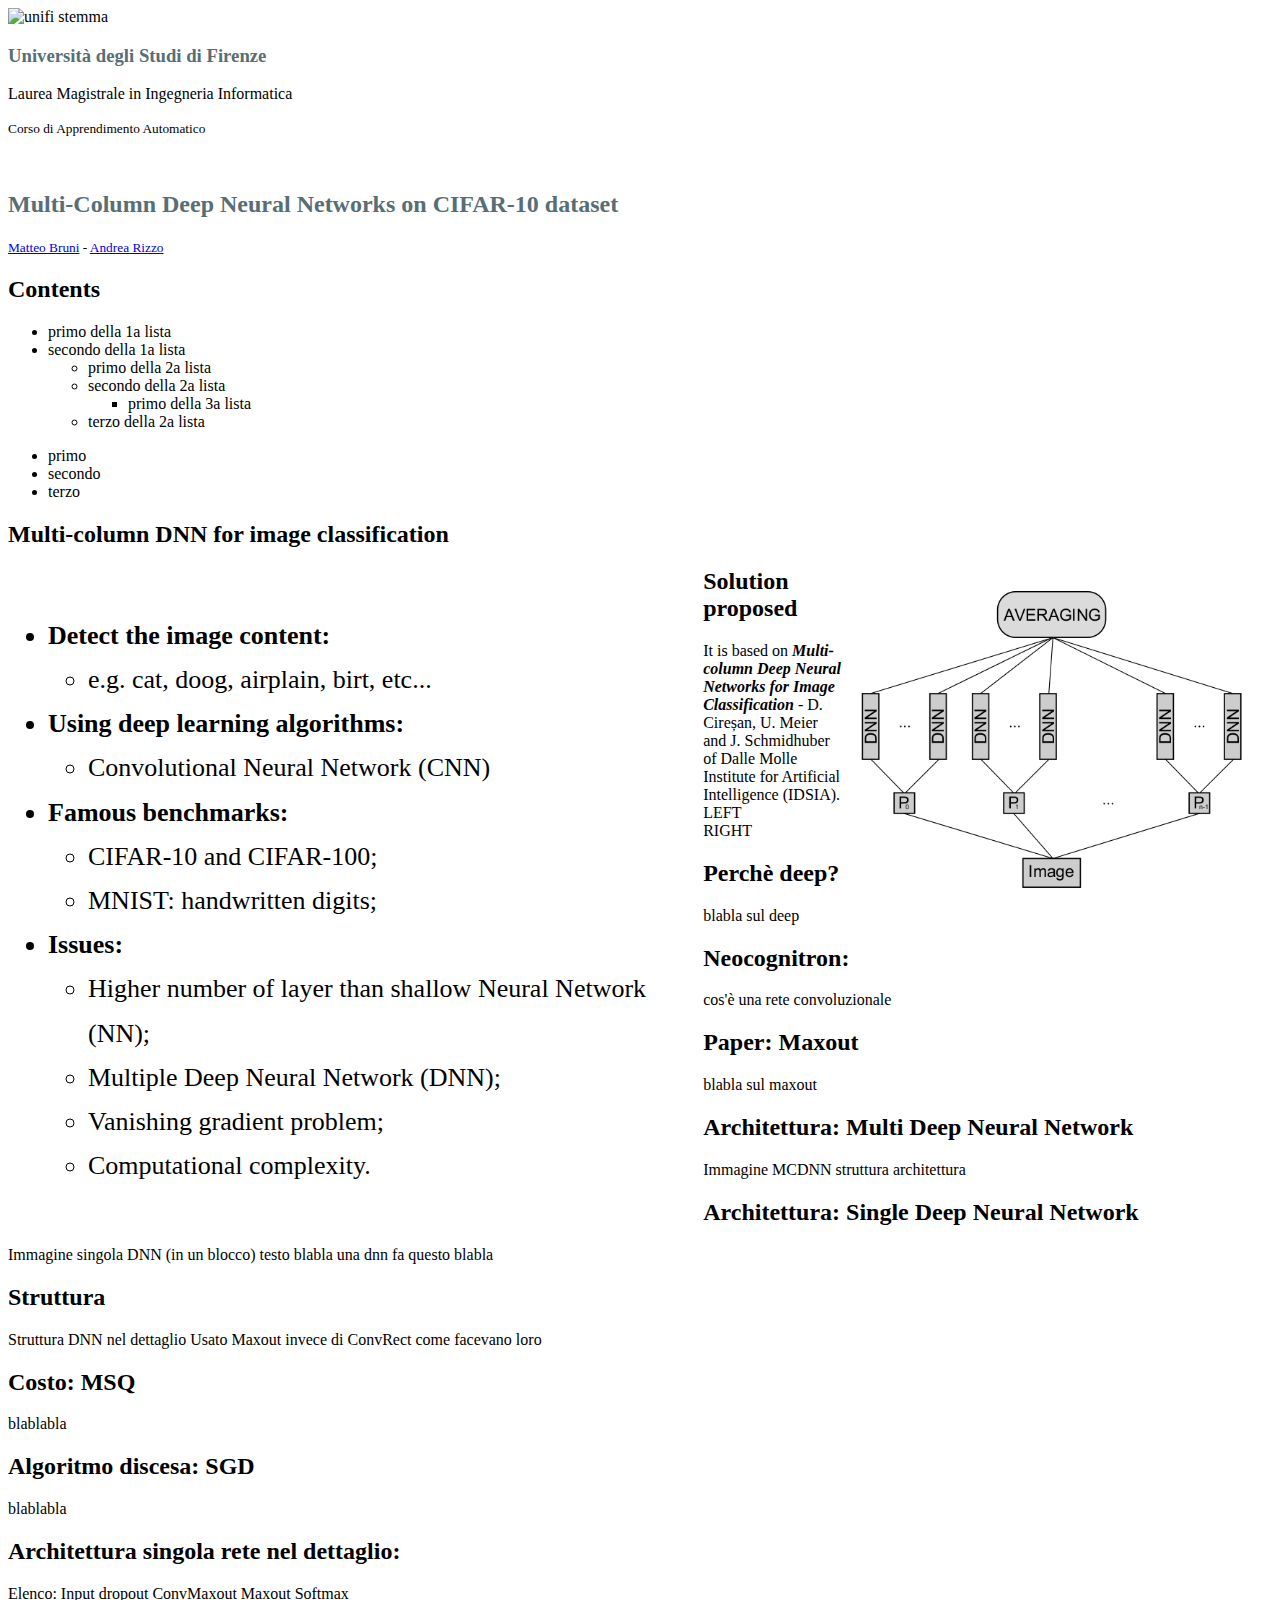
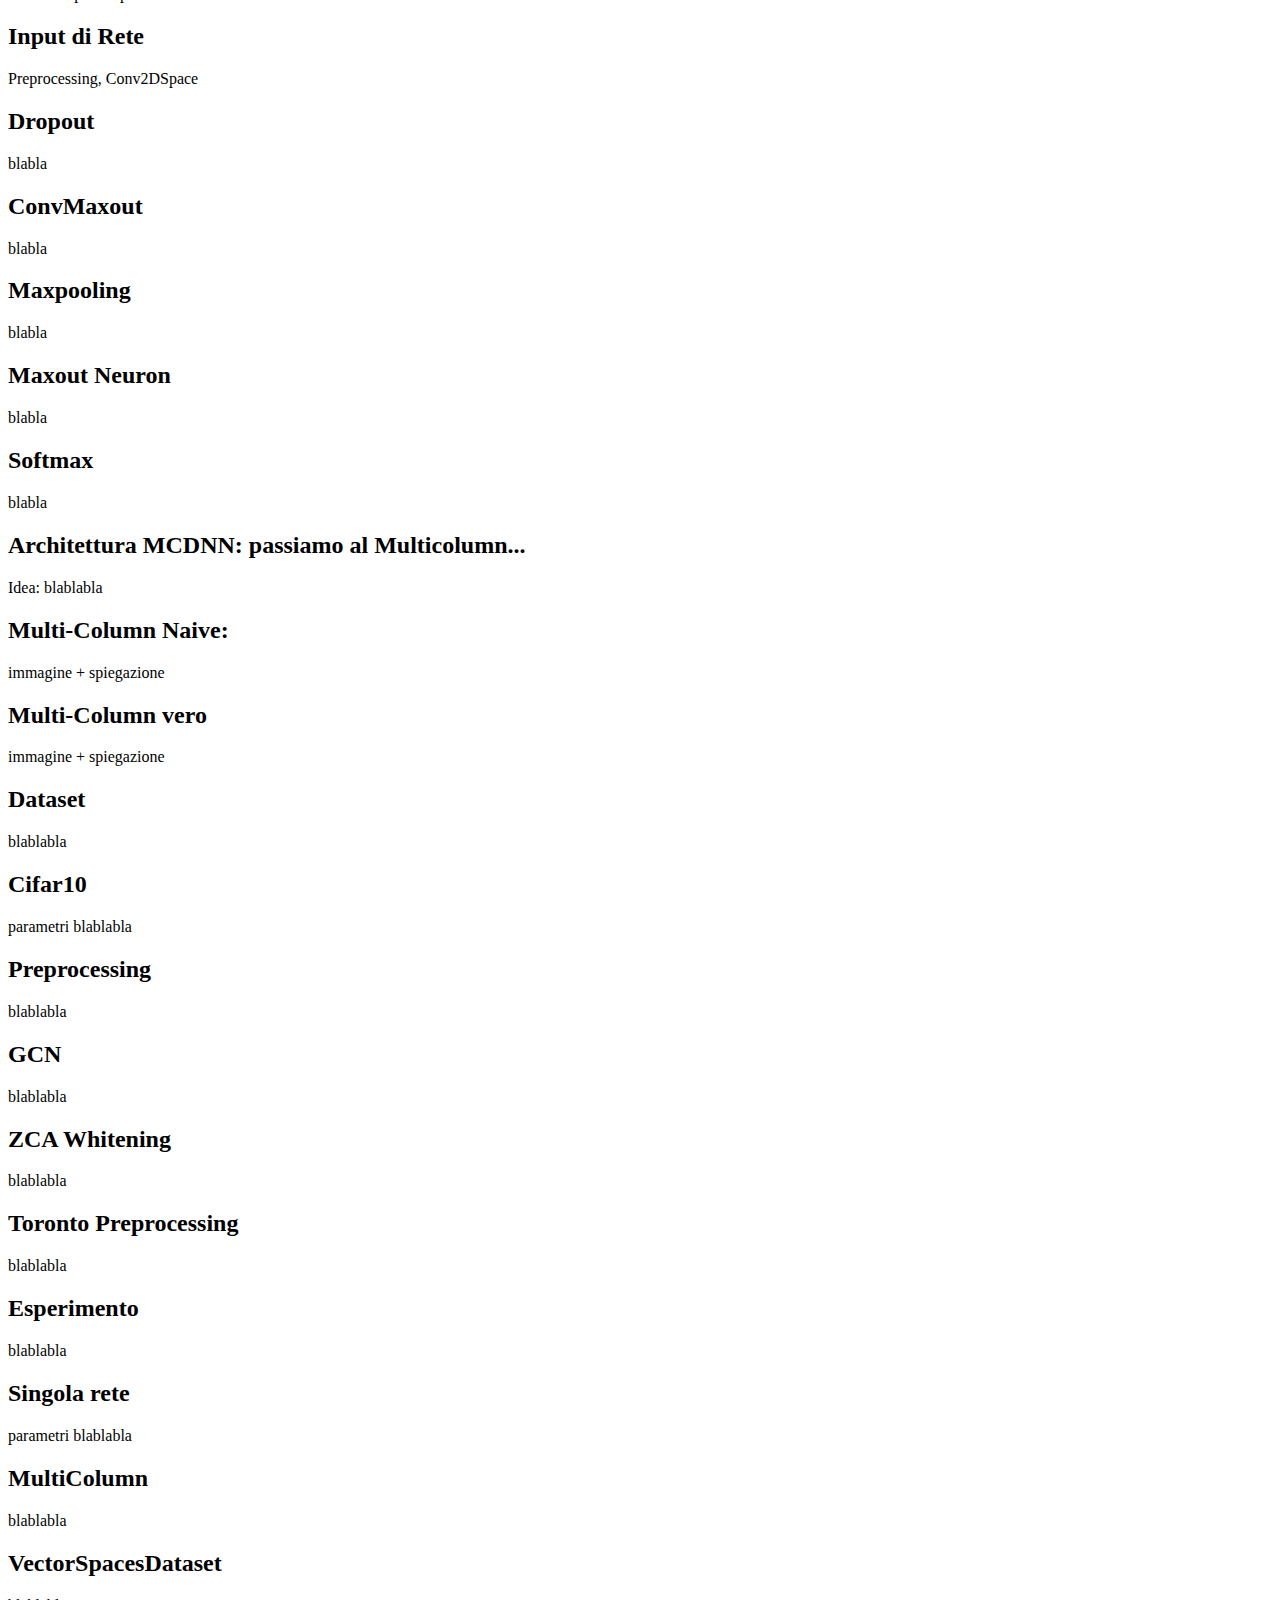
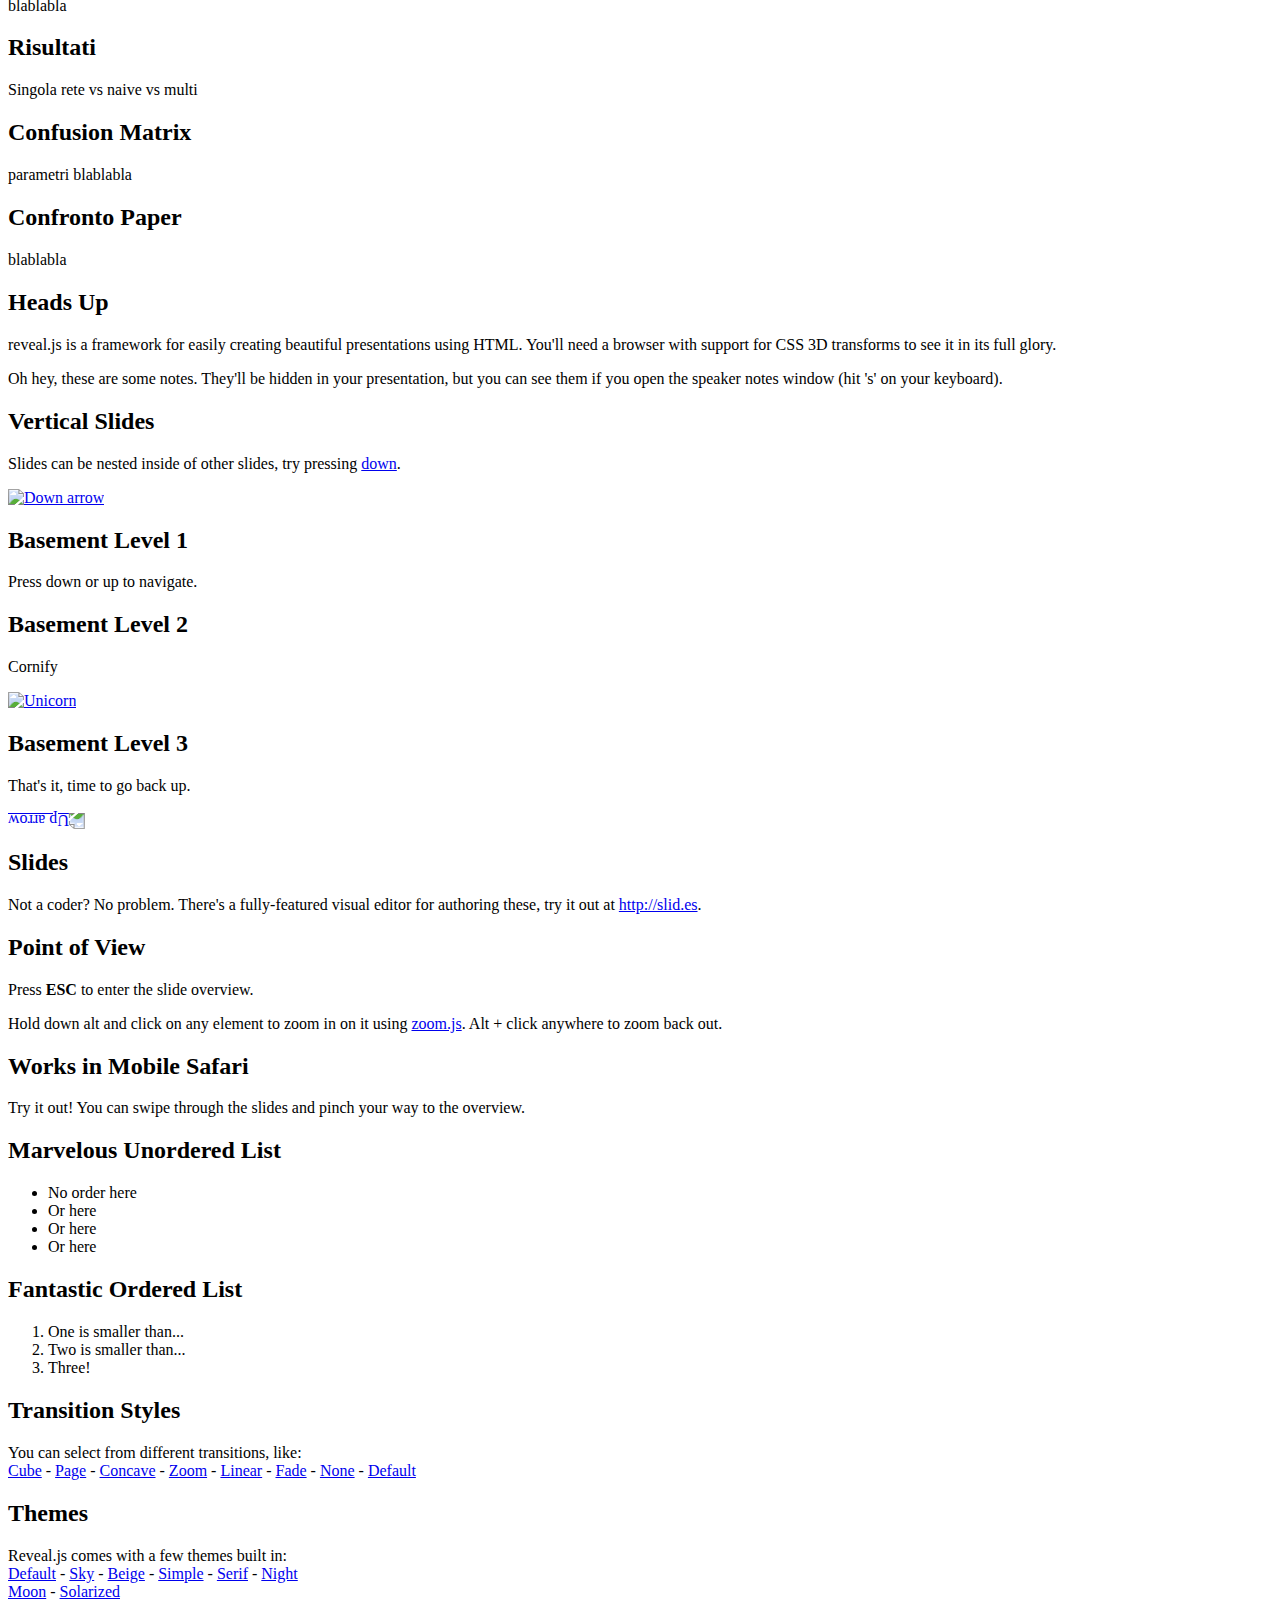
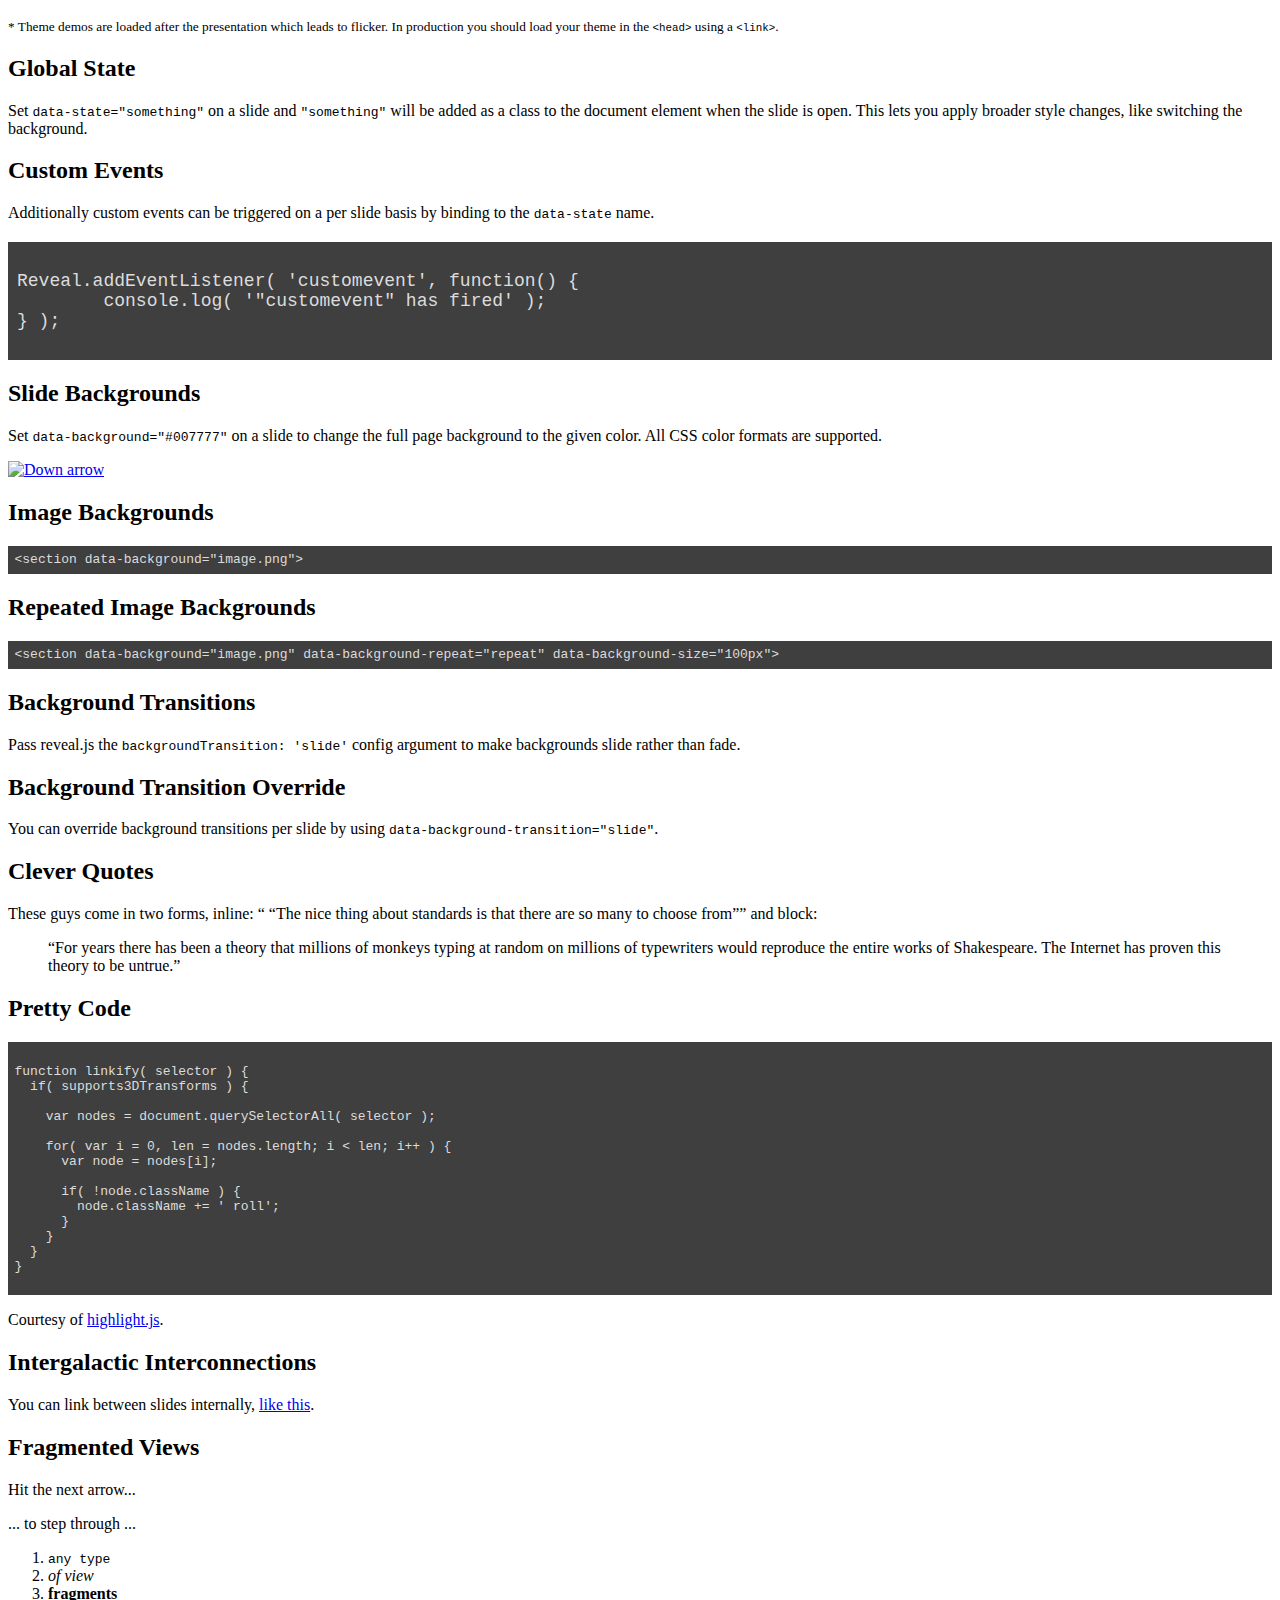
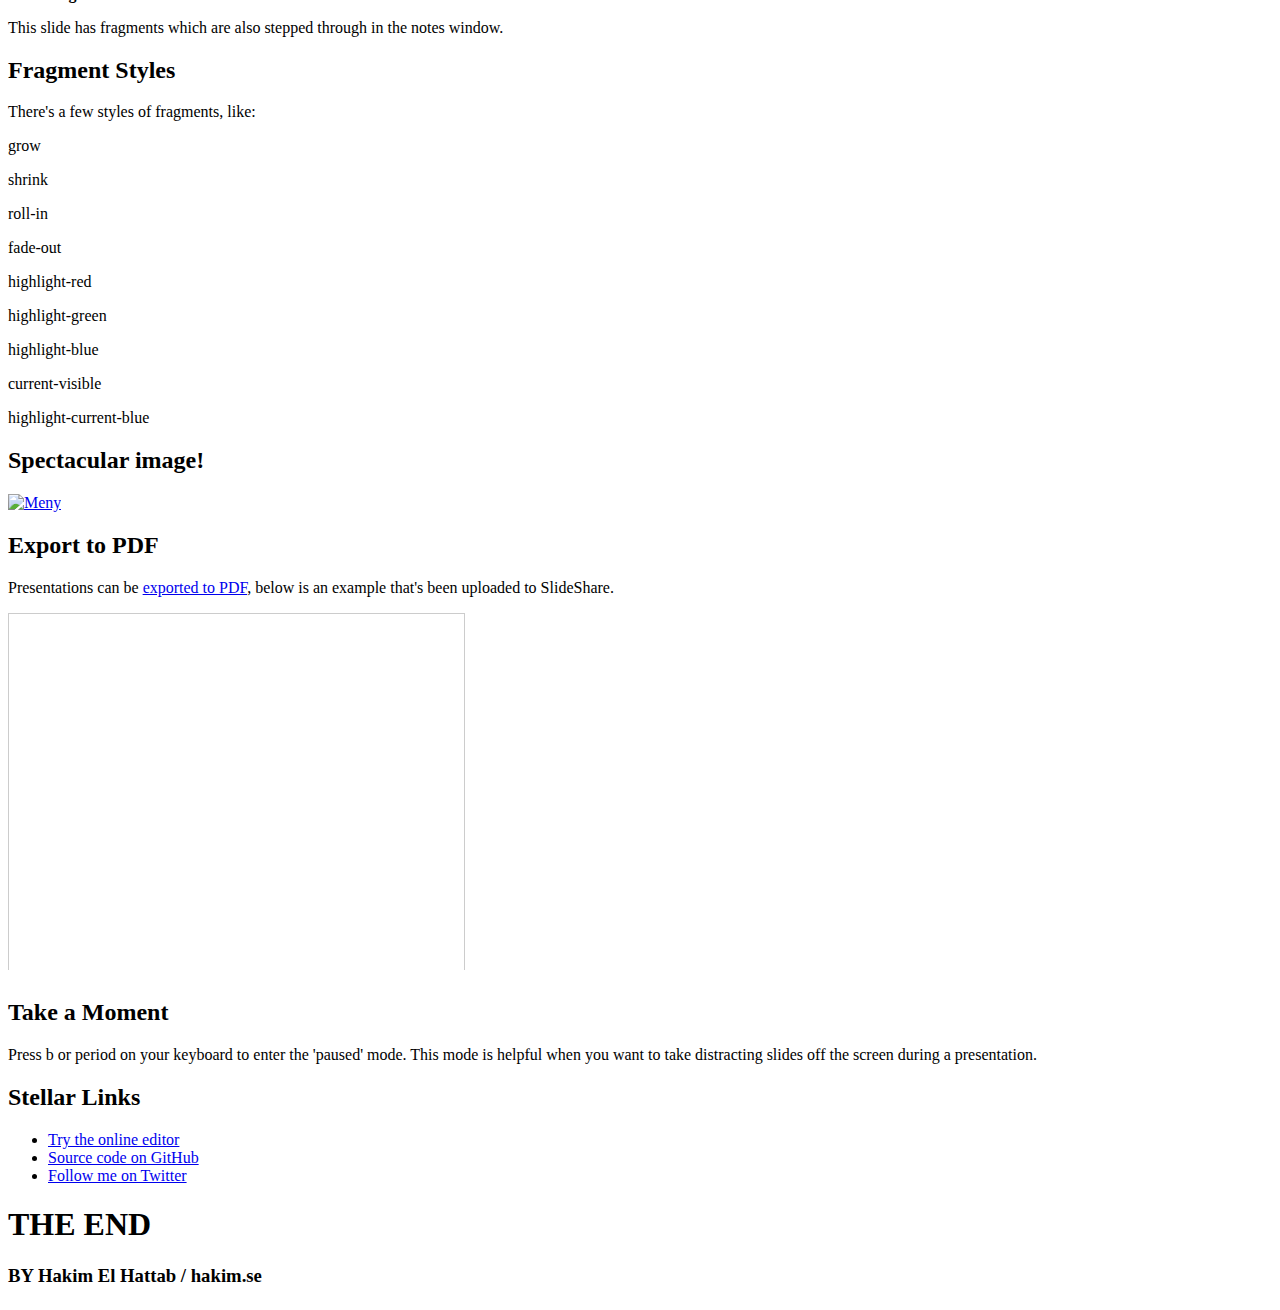
==== presentation/index.html @ 2ec8cda3 "fix" ====
<!doctype html>
<html lang="en">

	<head>
		<meta charset="utf-8">

		<title>Multi-Column Deep Neural Network on CIFAR-10 dataset</title>

		<meta name="description" content="A framework for easily creating beautiful presentations using HTML">
		<meta name="author" content="Hakim El Hattab">

		<meta name="apple-mobile-web-app-capable" content="yes" />
		<meta name="apple-mobile-web-app-status-bar-style" content="black-translucent" />

		<meta name="viewport" content="width=device-width, initial-scale=1.0, maximum-scale=1.0, user-scalable=no">

		<link rel="stylesheet" href="css/reveal.min.css">
		<link rel="stylesheet" href="css/theme/our-solarized.css" id="theme">

		<!-- For syntax highlighting -->
		<link rel="stylesheet" href="lib/css/zenburn.css">

        <!--<script>-->
            <!--$(function(file){-->
                <!--$("#includedContent").load(file);-->
            <!--});-->
        <!--</script>-->


		<!-- If the query includes 'print-pdf', include the PDF print sheet -->
		<script>
			if( window.location.search.match( /print-pdf/gi ) ) {
				var link = document.createElement( 'link' );
				link.rel = 'stylesheet';
				link.type = 'text/css';
				link.href = 'css/print/pdf.css';
				document.getElementsByTagName( 'head' )[0].appendChild( link );
			}
		</script>

		<!--[if lt IE 9]>
		<script src="lib/js/html5shiv.js"></script>
		<![endif]-->
	</head>

	<body>

		<div class="reveal">

			<!-- Any section element inside of this container is displayed as a slide -->
			<div class="slides">
				<section>
                    <img width="200" height="200" src="./img/Stemma.png" alt="unifi stemma" >
					<h3 style="color: #586e75;">Università degli Studi di Firenze</h3>
                    <p>Laurea Magistrale in Ingegneria Informatica</p>
                    <p><small>Corso di Apprendimento Automatico</small></p>
                    <br>
					<h2 style="color: #586e75;">Multi-Column Deep Neural Networks on CIFAR-10 dataset</h2>
					<p>
						<small><a href="mailto:matteo.bruni@gmail.com">Matteo Bruni</a> - <a href="mailto:andrearizzo@outlook.com">Andrea Rizzo</a></small>
					</p>
				</section>

                <section>
                    <h2>Contents</h2>

                    <div id="div-left">
                        <ul>
                            <li>primo della 1a lista</li>
                            <li>secondo della 1a lista
                                <ul>
                                    <li>primo della 2a lista</li>
                                    <li>secondo della 2a lista
                                        <ul>
                                            <li>primo della 3a lista</li>
                                        </ul>
                                    </li>
                                    <li>terzo della 2a lista</li>
                                </ul>
                            </li>
                        </ul>
                    </div>

                     <div id="div-right">
                        <ul>
                          <li>primo
                          <li>secondo
                          <li>terzo
                        </ul>
                    </div>
                </section>


                <section>
					<section>
                        <h2>Multi-column DNN for image classification</h2>
                        <div style="width: 55%; text-align: left; float: left; margin-top: 20px; line-height: 1.7; font-size: 26px">
                            <ul>
                                <li><b>Detect the image content:</b></li>
                                <ul>
                                    <li>e.g. cat, doog, airplain, birt, etc...</li>
                                </ul>
                                <li><b>Using deep learning algorithms:</b></li>
                                <ul>
                                    <li>Convolutional Neural Network (CNN)</li>
                                </ul>
                                <li><b>Famous benchmarks:</b></li>
                                <ul>
                                    <li>CIFAR-10 and CIFAR-100;</li>
                                    <li>MNIST: handwritten digits;</li>
                                </ul>
                                <li><b>Issues:</b></li>
                                <ul>
                                    <li>Higher number of layer than shallow Neural Network (NN);</li>
                                    <li>Multiple Deep Neural Network (DNN);</li>
                                    <li>Vanishing gradient problem;</li>
                                    <li>Computational complexity.</li>
                                </ul>
                            </ul>
                        </div>

                        <div style="text-align: right; float: right; vertical-align: middle">
                            <img style="width: 430px" src="./img/provadnn.png" alt="unifi stemma" >
                        </div>

                    </section>
                    <section>
                        <h2>Solution proposed</h2>
                        <div id="div-header">
                            It is based on <i><b>Multi-column Deep Neural Networks for Image Classification</b></i>
                            - D. Cireșan, U. Meier and J. Schmidhuber of Dalle Molle Institute for Artificial Intelligence (IDSIA).
                        </div>
                        <div id="div-left">
                            LEFT
                        </div>
                        <div id="div-right">
                            RIGHT
                        </div>
                    </section>
                    <section>
                        <h2>Perchè deep?</h2>
                        <p>
                            blabla sul deep
                        </p>
                    </section>
                    <section>
                        <h2>Neocognitron:</h2>
                        <p>
                            cos'è una rete convoluzionale
                        </p>
                    </section>
                    <section>
                        <h2>Paper: Maxout</h2>
                        <p>
                            blabla sul maxout
                        </p>
                    </section>
                </section>
                <section>
                    <section>
                        <h2>Architettura: Multi Deep Neural Network</h2>
                        <p>
                            Immagine MCDNN struttura architettura
                        </p>
                    </section>
                    <section>
                        <h2>Architettura: Single Deep Neural Network</h2>
                        <p>
                            Immagine singola DNN (in un blocco)

                            testo blabla una dnn fa questo blabla
                        </p>
                    </section>
                    <section>
                        <h2>Struttura</h2>
                        <p>
                            Struttura DNN nel dettaglio

                            Usato Maxout invece di ConvRect come facevano loro
                        </p>
                    </section>
                    <section>
                        <h2>Costo: MSQ</h2>
                        <p>
                            blablabla
                        </p>
                    </section>
                    <section>
                        <h2>Algoritmo discesa: SGD</h2>
                        <p>
                            blablabla
                        </p>
                    </section>
                </section>
                <section>
                    <section>
                        <h2>Architettura singola rete nel dettaglio:</h2>
                        <p>
                            Elenco:
                            Input
                            dropout
                            ConvMaxout
                            Maxout
                            Softmax
                        </p>
                    </section>
                    <section>
                        <h2>Input di Rete</h2>
                        <p>
                            Preprocessing, Conv2DSpace
                        </p>
                    </section>
                    <section>
                        <h2>Dropout</h2>
                        <p>
                            blabla
                        </p>
                    </section>
                    <section>
                        <h2>ConvMaxout</h2>
                        <p>
                            blabla
                        </p>
                    </section>
                    <section>
                        <h2>Maxpooling</h2>
                        <p>
                            blabla
                        </p>
                    </section>
                    <section>
                        <h2>Maxout Neuron</h2>
                        <p>
                            blabla
                        </p>
                    </section>
                    <section>
                        <h2>Softmax</h2>
                        <p>
                            blabla
                        </p>
                    </section>
                </section>
                <section>
                    <section>
                        <h2>Architettura MCDNN: passiamo al Multicolumn...</h2>
                        <p>
                            Idea: blablabla
                        </p>
                    </section>
                    <section>
                        <h2>Multi-Column Naive:</h2>
                        <p>
                            immagine + spiegazione
                        </p>
                    </section>
                    <section>
                        <h2>Multi-Column vero</h2>
                        <p>
                            immagine + spiegazione
                        </p>
                    </section>
                </section>
                <section>
                    <section>
                        <h2>Dataset</h2>
                        <p>
                            blablabla
                        </p>
                    </section>
                    <section>
                        <h2>Cifar10</h2>
                        <p>
                            parametri blablabla
                        </p>
                    </section>
                    <section>
                        <h2>Preprocessing</h2>
                        <p>
                            blablabla
                        </p>
                    </section>
                    <section>
                        <h2>GCN</h2>
                        <p>
                            blablabla
                        </p>
                    </section>
                    <section>
                        <h2>ZCA Whitening</h2>
                        <p>
                            blablabla
                        </p>
                    </section>
                    <section>
                        <h2>Toronto Preprocessing</h2>
                        <p>
                            blablabla
                        </p>
                    </section>
                </section>
                <section>
                    <section>
                        <h2>Esperimento</h2>
                        <p>
                            blablabla
                        </p>
                    </section>
                    <section>
                        <h2>Singola rete</h2>
                        <p>
                            parametri blablabla
                        </p>
                    </section>
                    <section>
                        <h2>MultiColumn</h2>
                        <p>
                            blablabla
                        </p>
                    </section>
                    <section>
                        <h2>VectorSpacesDataset</h2>
                        <p>
                            blablabla
                        </p>
                    </section>
                </section>
                <section>
                    <section>
                        <h2>Risultati</h2>
                        <p>
                            Singola rete vs naive vs multi
                        </p>
                    </section>
                    <section>
                        <h2>Confusion Matrix</h2>
                        <p>
                            parametri blablabla
                        </p>
                    </section>
                    <section>
                        <h2>Confronto Paper</h2>
                        <p>
                            blablabla
                        </p>
                    </section>
                </section>












				<section>
					<h2>Heads Up</h2>
					<p>
						reveal.js is a framework for easily creating beautiful presentations using HTML. You'll need a browser with
						support for CSS 3D transforms to see it in its full glory.
					</p>

					<aside class="notes">
						Oh hey, these are some notes. They'll be hidden in your presentation, but you can see them if you open the speaker notes window (hit 's' on your keyboard).
					</aside>
				</section>

				<!-- Example of nested vertical slides -->
				<section>
					<section>
						<h2>Vertical Slides</h2>
						<p>
							Slides can be nested inside of other slides,
							try pressing <a href="#" class="navigate-down">down</a>.
						</p>
						<a href="#" class="image navigate-down">
							<img width="178" height="238" src="https://s3.amazonaws.com/hakim-static/reveal-js/arrow.png" alt="Down arrow">
						</a>
					</section>
					<section>
						<h2>Basement Level 1</h2>
						<p>Press down or up to navigate.</p>
					</section>
					<section>
						<h2>Basement Level 2</h2>
						<p>Cornify</p>
						<a class="test" href="http://cornify.com">
							<img width="280" height="326" src="https://s3.amazonaws.com/hakim-static/reveal-js/cornify.gif" alt="Unicorn">
						</a>
					</section>
					<section>
						<h2>Basement Level 3</h2>
						<p>That's it, time to go back up.</p>
						<a href="#/2" class="image">
							<img width="178" height="238" src="https://s3.amazonaws.com/hakim-static/reveal-js/arrow.png" alt="Up arrow" style="-webkit-transform: rotate(180deg);">
						</a>
					</section>
				</section>

				<section>
					<h2>Slides</h2>
					<p>
						Not a coder? No problem. There's a fully-featured visual editor for authoring these, try it out at <a href="http://slid.es" target="_blank">http://slid.es</a>.
					</p>
				</section>

				<section>
					<h2>Point of View</h2>
					<p>
						Press <strong>ESC</strong> to enter the slide overview.
					</p>
					<p>
						Hold down alt and click on any element to zoom in on it using <a href="http://lab.hakim.se/zoom-js">zoom.js</a>. Alt + click anywhere to zoom back out.
					</p>
				</section>

				<section>
					<h2>Works in Mobile Safari</h2>
					<p>
						Try it out! You can swipe through the slides and pinch your way to the overview.
					</p>
				</section>

				<section>
					<h2>Marvelous Unordered List</h2>
					<ul>
						<li>No order here</li>
						<li>Or here</li>
						<li>Or here</li>
						<li>Or here</li>
					</ul>
				</section>

				<section>
					<h2>Fantastic Ordered List</h2>
					<ol>
						<li>One is smaller than...</li>
						<li>Two is smaller than...</li>
						<li>Three!</li>
					</ol>
				</section>

				<section data-markdown>
					<script type="text/template">
						## Markdown support

						For those of you who like that sort of thing. Instructions and a bit more info available [here](https://github.com/hakimel/reveal.js#markdown).

						```
						<section data-markdown>
						  ## Markdown support

						  For those of you who like that sort of thing.
						  Instructions and a bit more info available [here](https://github.com/hakimel/reveal.js#markdown).
						</section>
						```
					</script>
				</section>

				<section id="transitions">
					<h2>Transition Styles</h2>
					<p>
						You can select from different transitions, like: <br>
						<a href="?transition=cube#/transitions">Cube</a> -
						<a href="?transition=page#/transitions">Page</a> -
						<a href="?transition=concave#/transitions">Concave</a> -
						<a href="?transition=zoom#/transitions">Zoom</a> -
						<a href="?transition=linear#/transitions">Linear</a> -
						<a href="?transition=fade#/transitions">Fade</a> -
						<a href="?transition=none#/transitions">None</a> -
						<a href="?#/transitions">Default</a>
					</p>
				</section>

				<section id="themes">
					<h2>Themes</h2>
					<p>
						Reveal.js comes with a few themes built in: <br>
						<a href="?#/themes">Default</a> -
						<a href="?theme=sky#/themes">Sky</a> -
						<a href="?theme=beige#/themes">Beige</a> -
						<a href="?theme=simple#/themes">Simple</a> -
						<a href="?theme=serif#/themes">Serif</a> -
						<a href="?theme=night#/themes">Night</a> <br>
						<a href="?theme=moon#/themes">Moon</a> -
						<a href="?theme=solarized#/themes">Solarized</a>
					</p>
					<p>
						<small>
							* Theme demos are loaded after the presentation which leads to flicker. In production you should load your theme in the <code>&lt;head&gt;</code> using a <code>&lt;link&gt;</code>.
						</small>
					</p>
				</section>

				<section>
					<h2>Global State</h2>
					<p>
						Set <code>data-state="something"</code> on a slide and <code>"something"</code>
						will be added as a class to the document element when the slide is open. This lets you
						apply broader style changes, like switching the background.
					</p>
				</section>

				<section data-state="customevent">
					<h2>Custom Events</h2>
					<p>
						Additionally custom events can be triggered on a per slide basis by binding to the <code>data-state</code> name.
					</p>
					<pre><code data-trim contenteditable style="font-size: 18px; margin-top: 20px;">
Reveal.addEventListener( 'customevent', function() {
	console.log( '"customevent" has fired' );
} );
					</code></pre>
				</section>

				<section>
					<section data-background="#007777">
						<h2>Slide Backgrounds</h2>
						<p>
							Set <code>data-background="#007777"</code> on a slide to change the full page background to the given color. All CSS color formats are supported.
						</p>
						<a href="#" class="image navigate-down">
							<img width="178" height="238" src="https://s3.amazonaws.com/hakim-static/reveal-js/arrow.png" alt="Down arrow">
						</a>
					</section>
					<section data-background="https://s3.amazonaws.com/hakim-static/reveal-js/arrow.png">
						<h2>Image Backgrounds</h2>
						<pre><code>&lt;section data-background="image.png"&gt;</code></pre>
					</section>
					<section data-background="https://s3.amazonaws.com/hakim-static/reveal-js/arrow.png" data-background-repeat="repeat" data-background-size="100px">
						<h2>Repeated Image Backgrounds</h2>
						<pre><code style="word-wrap: break-word;">&lt;section data-background="image.png" data-background-repeat="repeat" data-background-size="100px"&gt;</code></pre>
					</section>
				</section>

				<section data-transition="linear" data-background="#4d7e65" data-background-transition="slide">
					<h2>Background Transitions</h2>
					<p>
						Pass reveal.js the <code>backgroundTransition: 'slide'</code> config argument to make backgrounds slide rather than fade.
					</p>
				</section>

				<section data-transition="linear" data-background="#8c4738" data-background-transition="slide">
					<h2>Background Transition Override</h2>
					<p>
						You can override background transitions per slide by using <code>data-background-transition="slide"</code>.
					</p>
				</section>

				<section>
					<h2>Clever Quotes</h2>
					<p>
						These guys come in two forms, inline: <q cite="http://searchservervirtualization.techtarget.com/definition/Our-Favorite-Technology-Quotations">
						&ldquo;The nice thing about standards is that there are so many to choose from&rdquo;</q> and block:
					</p>
					<blockquote cite="http://searchservervirtualization.techtarget.com/definition/Our-Favorite-Technology-Quotations">
						&ldquo;For years there has been a theory that millions of monkeys typing at random on millions of typewriters would
						reproduce the entire works of Shakespeare. The Internet has proven this theory to be untrue.&rdquo;
					</blockquote>
				</section>

				<section>
					<h2>Pretty Code</h2>
					<pre><code data-trim contenteditable>
function linkify( selector ) {
  if( supports3DTransforms ) {

    var nodes = document.querySelectorAll( selector );

    for( var i = 0, len = nodes.length; i &lt; len; i++ ) {
      var node = nodes[i];

      if( !node.className ) {
        node.className += ' roll';
      }
    }
  }
}
					</code></pre>
					<p>Courtesy of <a href="http://softwaremaniacs.org/soft/highlight/en/description/">highlight.js</a>.</p>
				</section>

				<section>
					<h2>Intergalactic Interconnections</h2>
					<p>
						You can link between slides internally,
						<a href="#/2/3">like this</a>.
					</p>
				</section>

				<section>
					<section id="fragments">
						<h2>Fragmented Views</h2>
						<p>Hit the next arrow...</p>
						<p class="fragment">... to step through ...</p>
						<ol>
							<li class="fragment"><code>any type</code></li>
							<li class="fragment"><em>of view</em></li>
							<li class="fragment"><strong>fragments</strong></li>
						</ol>

						<aside class="notes">
							This slide has fragments which are also stepped through in the notes window.
						</aside>
					</section>
					<section>
						<h2>Fragment Styles</h2>
						<p>There's a few styles of fragments, like:</p>
						<p class="fragment grow">grow</p>
						<p class="fragment shrink">shrink</p>
						<p class="fragment roll-in">roll-in</p>
						<p class="fragment fade-out">fade-out</p>
						<p class="fragment highlight-red">highlight-red</p>
						<p class="fragment highlight-green">highlight-green</p>
						<p class="fragment highlight-blue">highlight-blue</p>
						<p class="fragment current-visible">current-visible</p>
						<p class="fragment highlight-current-blue">highlight-current-blue</p>
					</section>
				</section>

				<section>
					<h2>Spectacular image!</h2>
					<a class="image" href="http://lab.hakim.se/meny/" target="_blank">
						<img width="320" height="299" src="http://s3.amazonaws.com/hakim-static/portfolio/images/meny.png" alt="Meny">
					</a>
				</section>

				<section>
					<h2>Export to PDF</h2>
					<p>Presentations can be <a href="https://github.com/hakimel/reveal.js#pdf-export">exported to PDF</a>, below is an example that's been uploaded to SlideShare.</p>
					<iframe id="slideshare" src="http://www.slideshare.net/slideshow/embed_code/13872948" width="455" height="356" style="margin:0;overflow:hidden;border:1px solid #CCC;border-width:1px 1px 0;margin-bottom:5px" allowfullscreen> </iframe>
					<script>
						document.getElementById('slideshare').attributeName = 'allowfullscreen';
					</script>
				</section>

				<section>
					<h2>Take a Moment</h2>
					<p>
						Press b or period on your keyboard to enter the 'paused' mode. This mode is helpful when you want to take distracting slides off the screen
						during a presentation.
					</p>
				</section>

				<section>
					<h2>Stellar Links</h2>
					<ul>
						<li><a href="http://slid.es">Try the online editor</a></li>
						<li><a href="https://github.com/hakimel/reveal.js">Source code on GitHub</a></li>
						<li><a href="http://twitter.com/hakimel">Follow me on Twitter</a></li>
					</ul>
				</section>

				<section>
					<h1>THE END</h1>
					<h3>BY Hakim El Hattab / hakim.se</h3>
				</section>

			</div>

		</div>

		<script src="lib/js/head.min.js"></script>
		<script src="js/reveal.min.js"></script>

		<script>

			// Full list of configuration options available here:
			// https://github.com/hakimel/reveal.js#configuration
			Reveal.initialize({

                // Display controls in the bottom right corner
                controls: true,

                // Display a presentation progress bar
                progress: true,

                // Display the page number of the current slide
                slideNumber: false,

                // Push each slide change to the browser history
                history: true,

                // Enable keyboard shortcuts for navigation
                keyboard: true,

                // Enable the slide overview mode
                overview: true,

                // Vertical centering of slides
                center: true,

                // Enables touch navigation on devices with touch input
                touch: true,

                // Loop the presentation
                loop: false,

                // Change the presentation direction to be RTL
                rtl: false,

                // Turns fragments on and off globally
                fragments: true,

                // Flags if the presentation is running in an embedded mode,
                // i.e. contained within a limited portion of the screen
                embedded: false,

                // Number of milliseconds between automatically proceeding to the
                // next slide, disabled when set to 0, this value can be overwritten
                // by using a data-autoslide attribute on your slides
                autoSlide: 0,

                // Stop auto-sliding after user input
                autoSlideStoppable: true,

                // Enable slide navigation via mouse wheel
                mouseWheel: false,

                // Hides the address bar on mobile devices
                hideAddressBar: true,

                // Opens links in an iframe preview overlay
                previewLinks: false,

                // Transition style
                transition: 'default', // default/cube/page/concave/zoom/linear/fade/none

                // Transition speed
                transitionSpeed: 'default', // default/fast/slow

                // Transition style for full page slide backgrounds
                backgroundTransition: 'default', // default/none/slide/concave/convex/zoom

                // Number of slides away from the current that are visible
                viewDistance: 3,

                // Parallax background image
                parallaxBackgroundImage: '', // e.g. "'https://s3.amazonaws.com/hakim-static/reveal-js/reveal-parallax-1.jpg'"

                // Parallax background size
                parallaxBackgroundSize: '', // CSS syntax, e.g. "2100px 900px"

				theme: Reveal.getQueryHash().theme, // available themes are in /css/theme

				// Parallax scrolling
				// parallaxBackgroundImage: 'https://s3.amazonaws.com/hakim-static/reveal-js/reveal-parallax-1.jpg',
				// parallaxBackgroundSize: '2100px 900px',


                dependencies: [
                    // Cross-browser shim that fully implements classList - https://github.com/eligrey/classList.js/
                    { src: 'lib/js/classList.js', condition: function() { return !document.body.classList; } },

                    // Interpret Markdown in <section> elements
                    { src: 'plugin/markdown/marked.js', condition: function() { return !!document.querySelector( '[data-markdown]' ); } },
                    { src: 'plugin/markdown/markdown.js', condition: function() { return !!document.querySelector( '[data-markdown]' ); } },

                    // Syntax highlight for <code> elements
                    { src: 'plugin/highlight/highlight.js', async: true, callback: function() { hljs.initHighlightingOnLoad(); } },

                    // Zoom in and out with Alt+click
                    { src: 'plugin/zoom-js/zoom.js', async: true, condition: function() { return !!document.body.classList; } },

                    // Speaker notes
                    { src: 'plugin/notes/notes.js', async: true, condition: function() { return !!document.body.classList; } },

                    // Remote control your reveal.js presentation using a touch device
                    { src: 'plugin/remotes/remotes.js', async: true, condition: function() { return !!document.body.classList; } },

                    // MathJax
                    { src: 'plugin/math/math.js', async: true }
                ]
			});

		</script>

	</body>
</html>
---- presentation/lib/css/zenburn.css ----
/*

Zenburn style from voldmar.ru (c) Vladimir Epifanov <voldmar@voldmar.ru>
based on dark.css by Ivan Sagalaev

*/

pre code {
  display: block; padding: 0.5em;
  background: #3F3F3F;
  color: #DCDCDC;
}

pre .keyword,
pre .tag,
pre .css .class,
pre .css .id,
pre .lisp .title,
pre .nginx .title,
pre .request,
pre .status,
pre .clojure .attribute {
  color: #E3CEAB;
}

pre .django .template_tag,
pre .django .variable,
pre .django .filter .argument {
  color: #DCDCDC;
}

pre .number,
pre .date {
  color: #8CD0D3;
}

pre .dos .envvar,
pre .dos .stream,
pre .variable,
pre .apache .sqbracket {
  color: #EFDCBC;
}

pre .dos .flow,
pre .diff .change,
pre .python .exception,
pre .python .built_in,
pre .literal,
pre .tex .special {
  color: #EFEFAF;
}

pre .diff .chunk,
pre .subst {
  color: #8F8F8F;
}

pre .dos .keyword,
pre .python .decorator,
pre .title,
pre .haskell .type,
pre .diff .header,
pre .ruby .class .parent,
pre .apache .tag,
pre .nginx .built_in,
pre .tex .command,
pre .prompt {
    color: #efef8f;
}

pre .dos .winutils,
pre .ruby .symbol,
pre .ruby .symbol .string,
pre .ruby .string {
  color: #DCA3A3;
}

pre .diff .deletion,
pre .string,
pre .tag .value,
pre .preprocessor,
pre .built_in,
pre .sql .aggregate,
pre .javadoc,
pre .smalltalk .class,
pre .smalltalk .localvars,
pre .smalltalk .array,
pre .css .rules .value,
pre .attr_selector,
pre .pseudo,
pre .apache .cbracket,
pre .tex .formula {
  color: #CC9393;
}

pre .shebang,
pre .diff .addition,
pre .comment,
pre .java .annotation,
pre .template_comment,
pre .pi,
pre .doctype {
  color: #7F9F7F;
}

pre .coffeescript .javascript,
pre .javascript .xml,
pre .tex .formula,
pre .xml .javascript,
pre .xml .vbscript,
pre .xml .css,
pre .xml .cdata {
  opacity: 0.5;
}
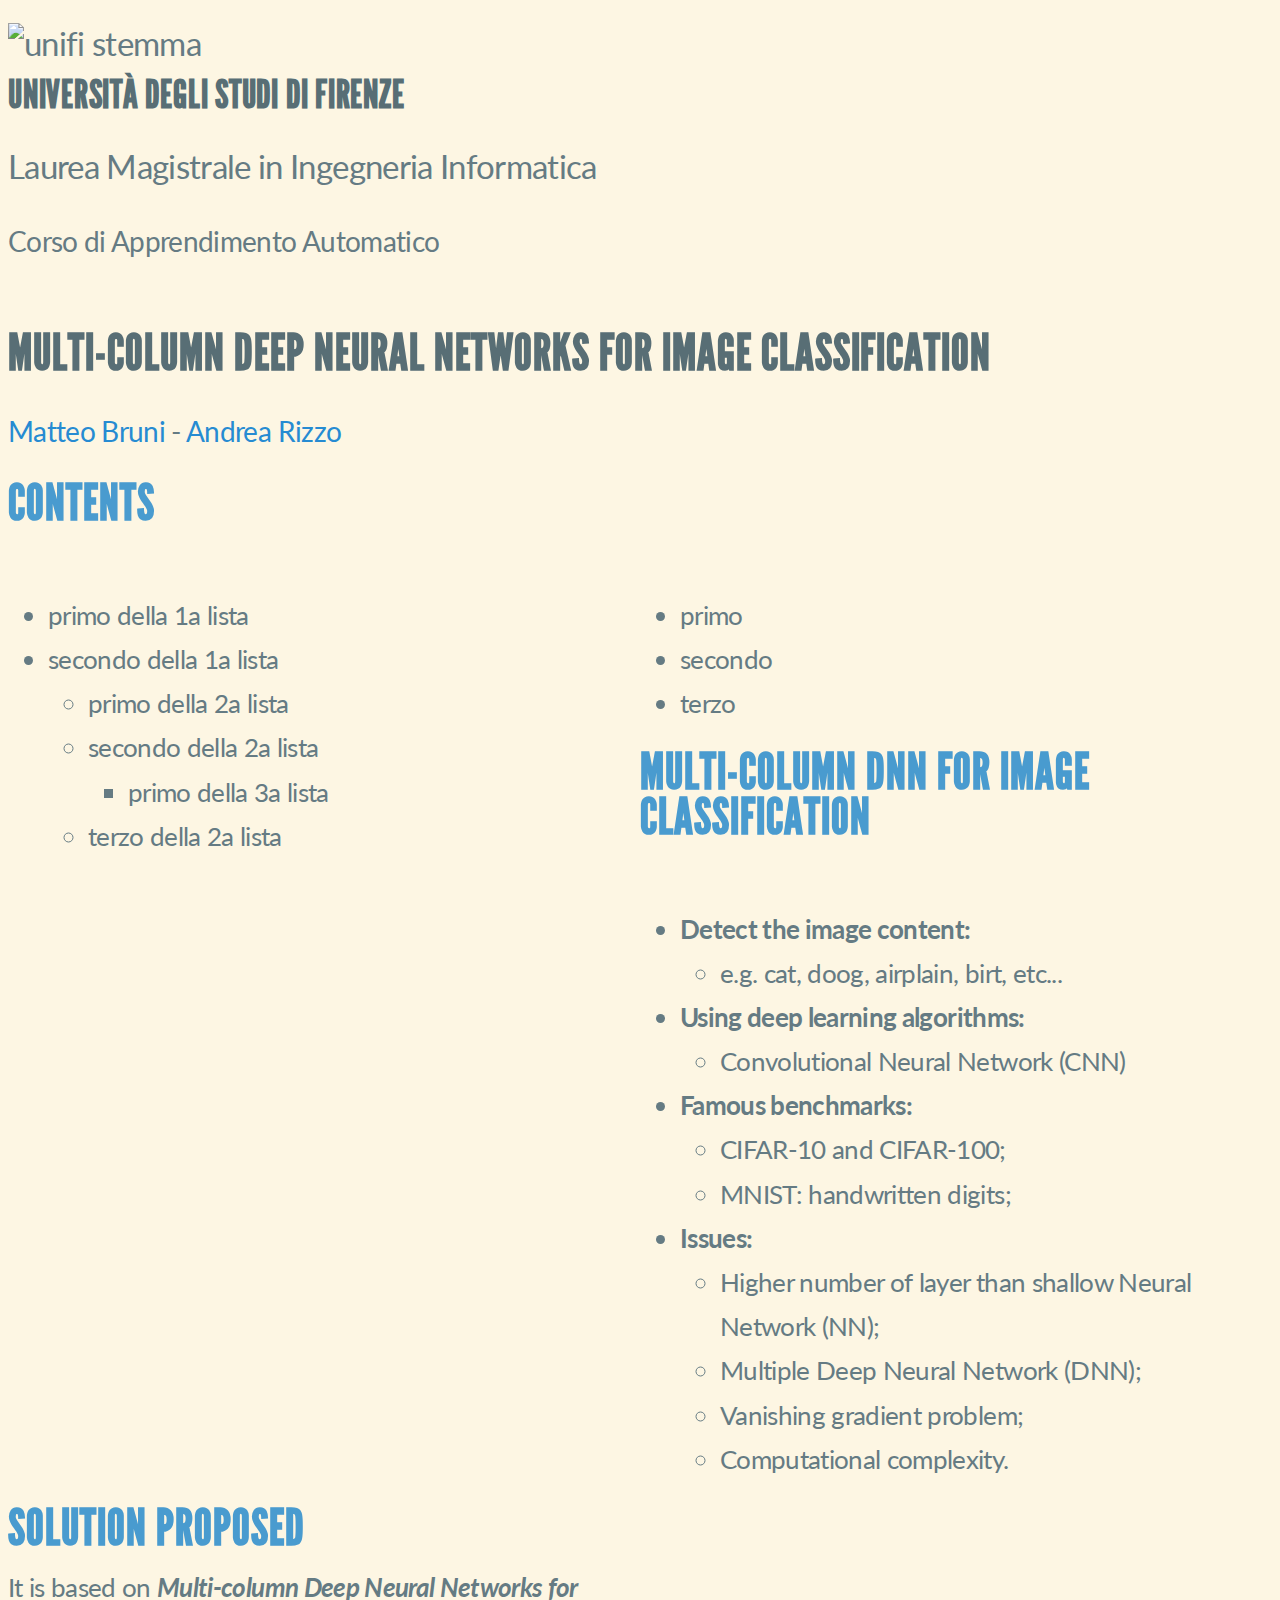
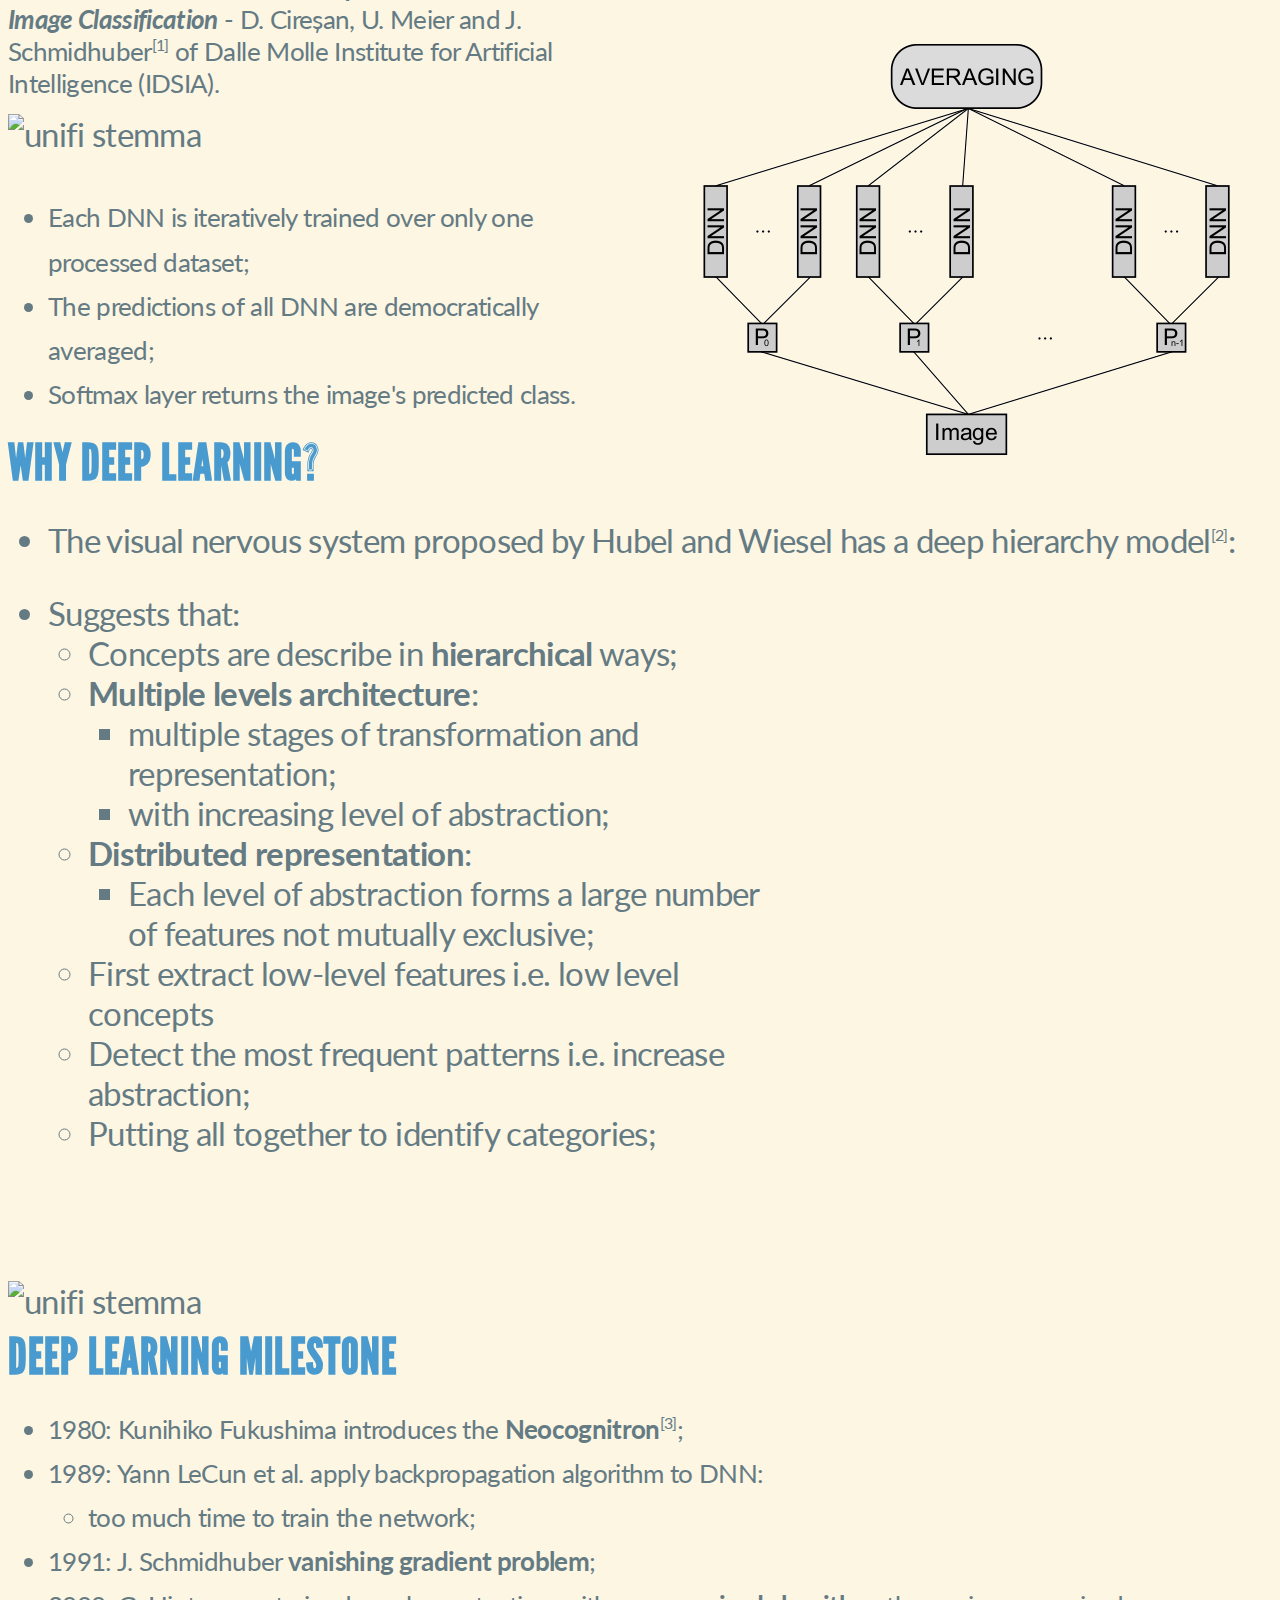
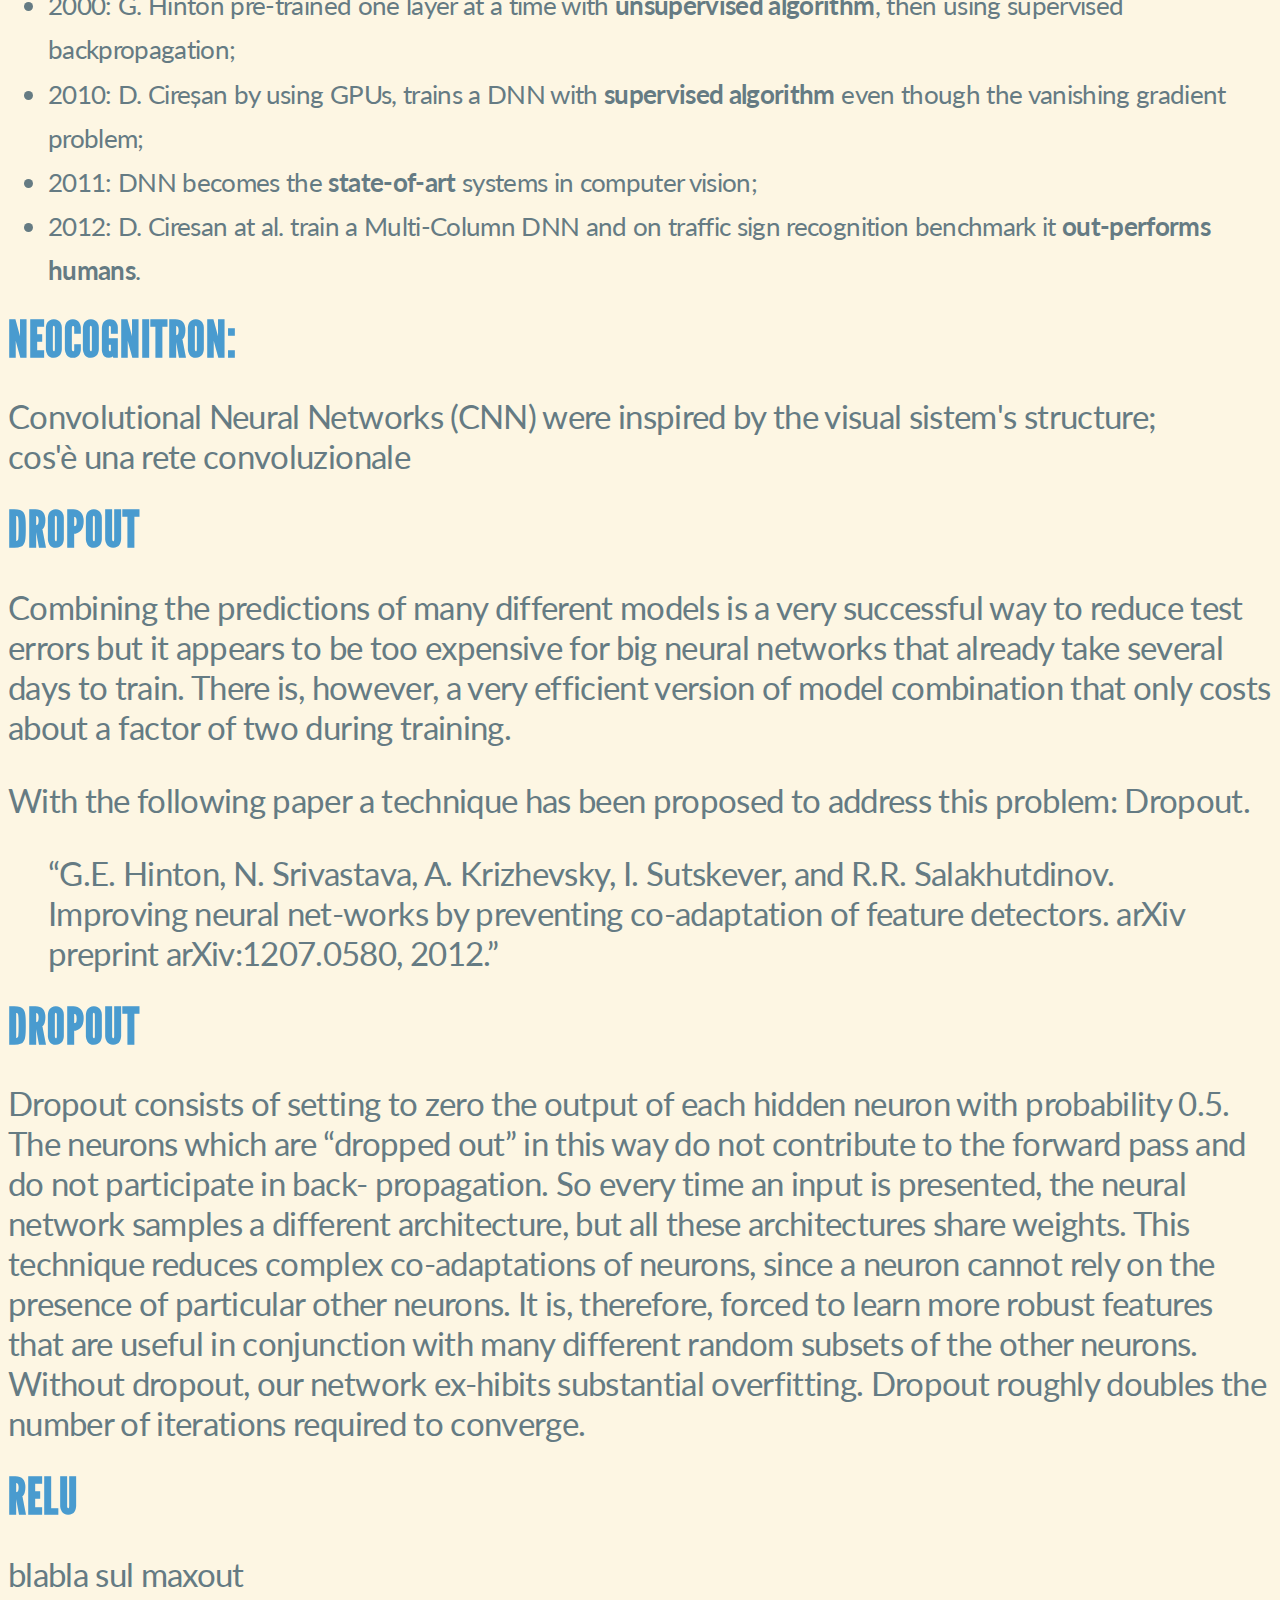
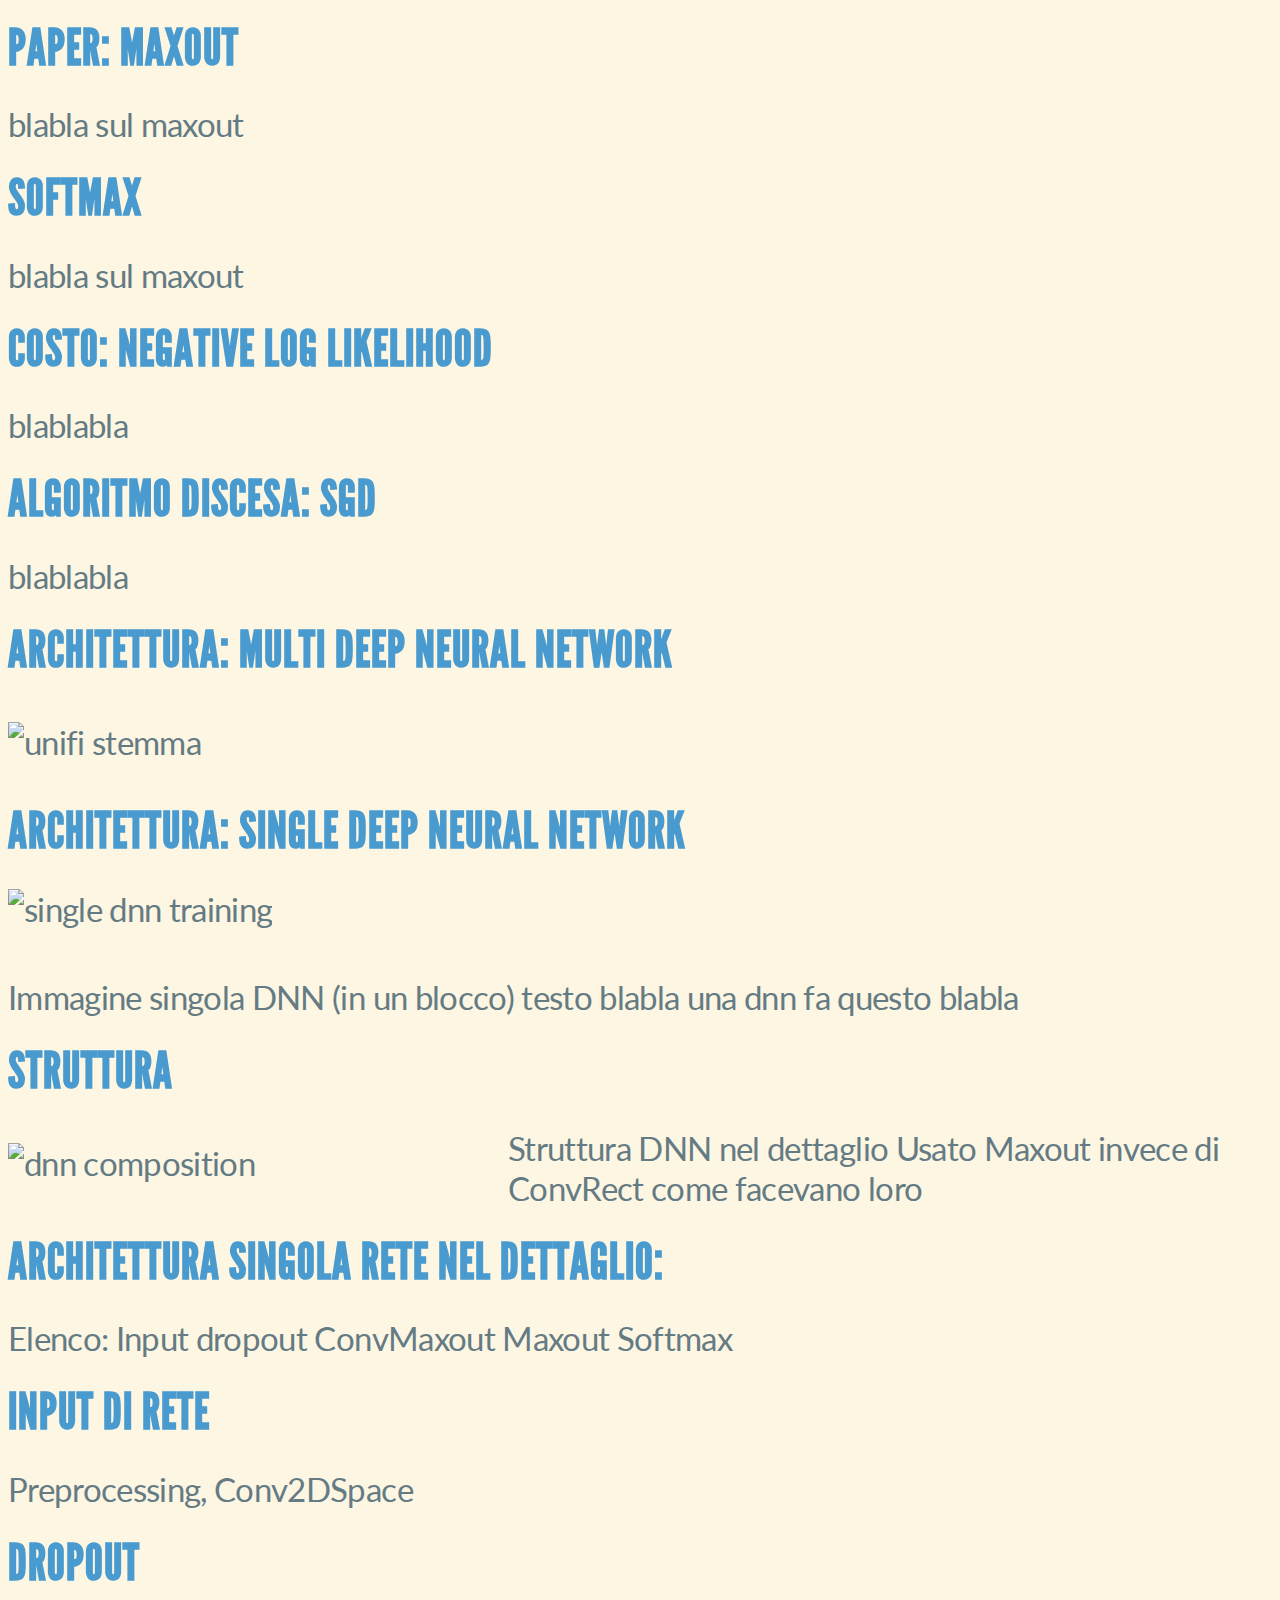
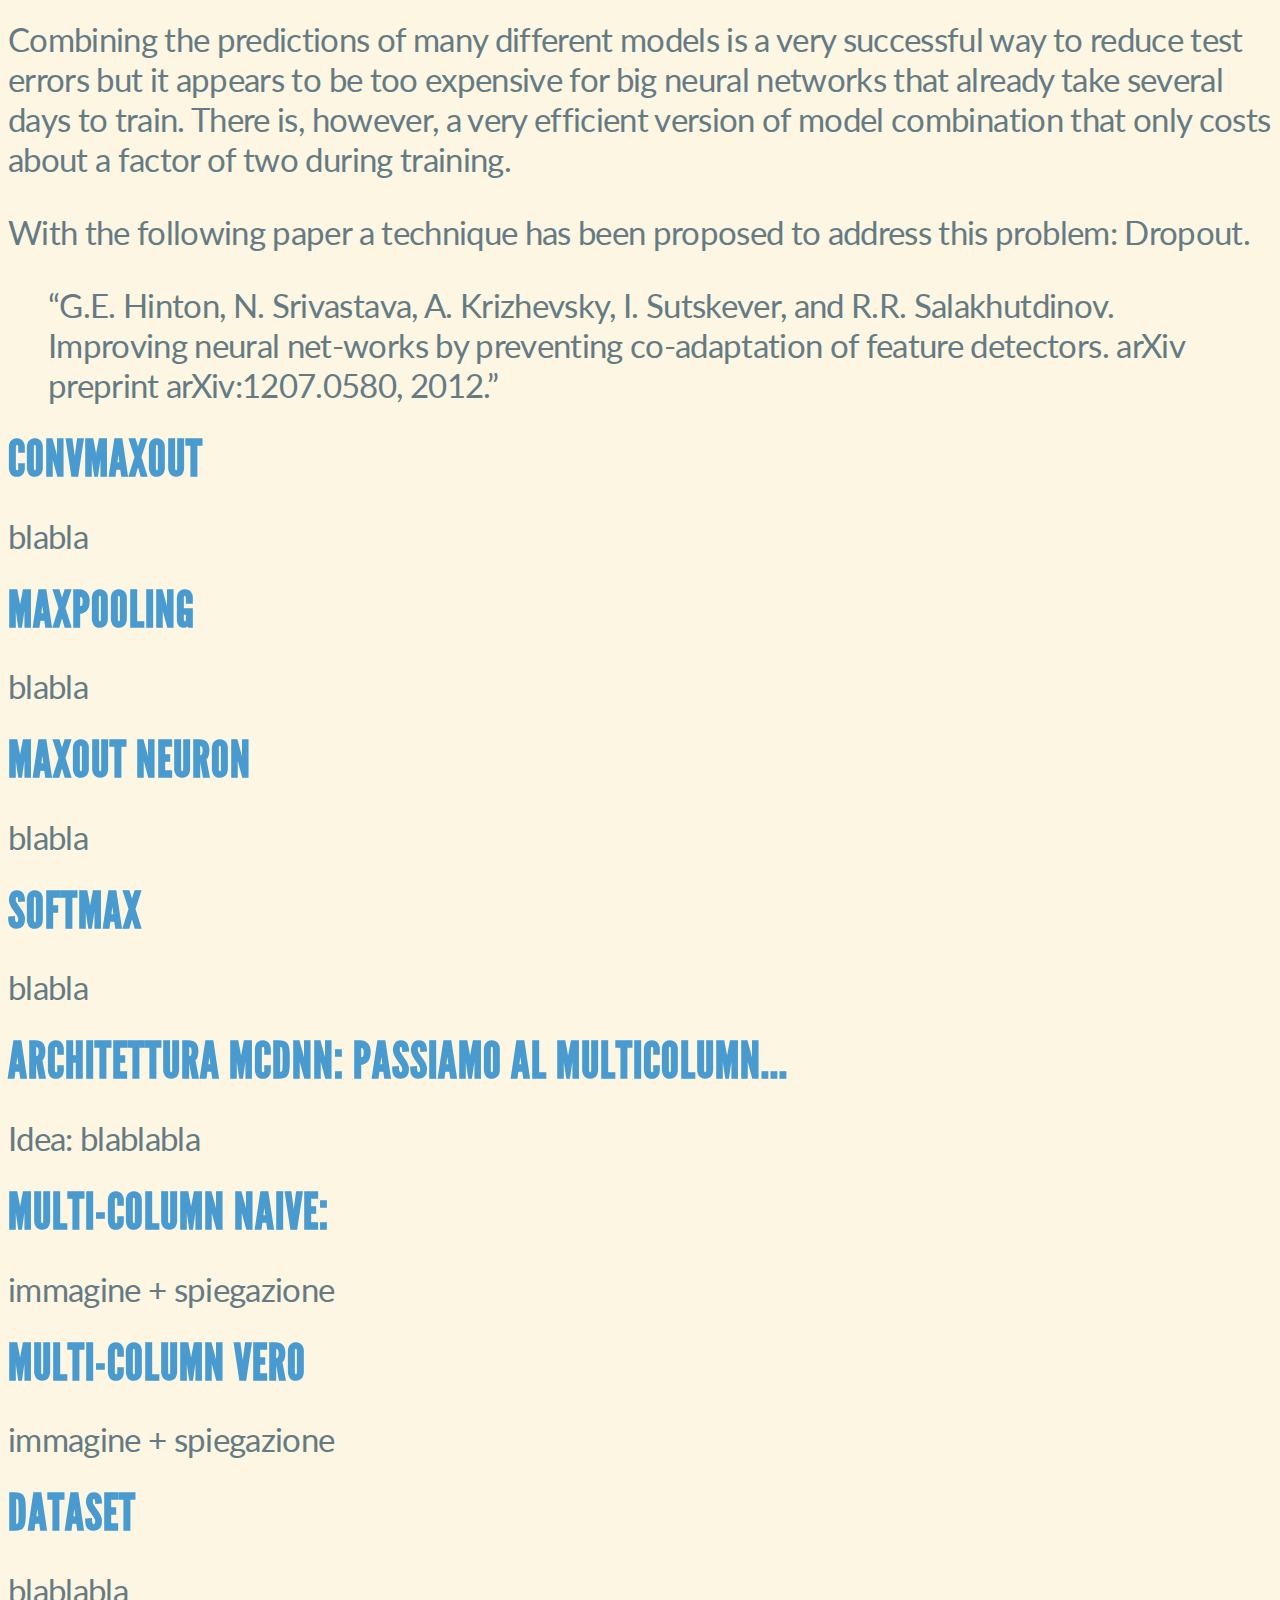
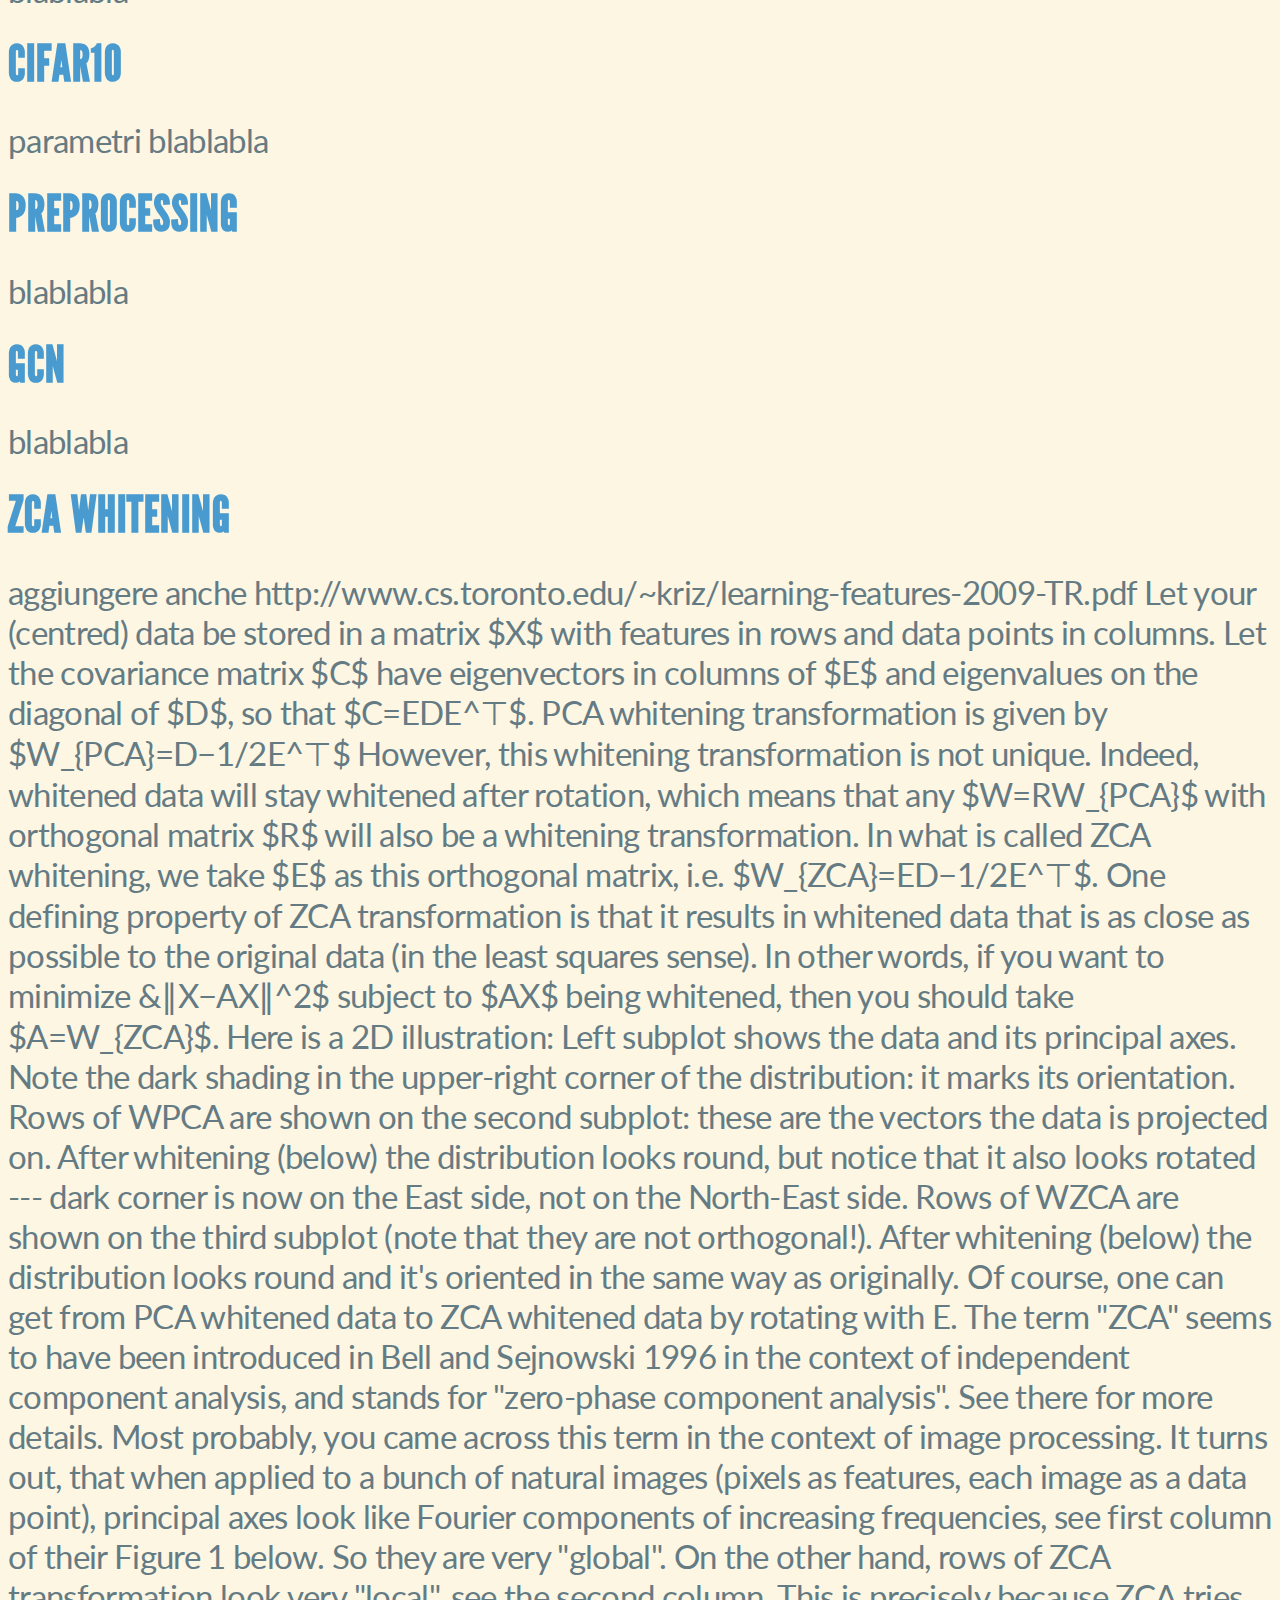
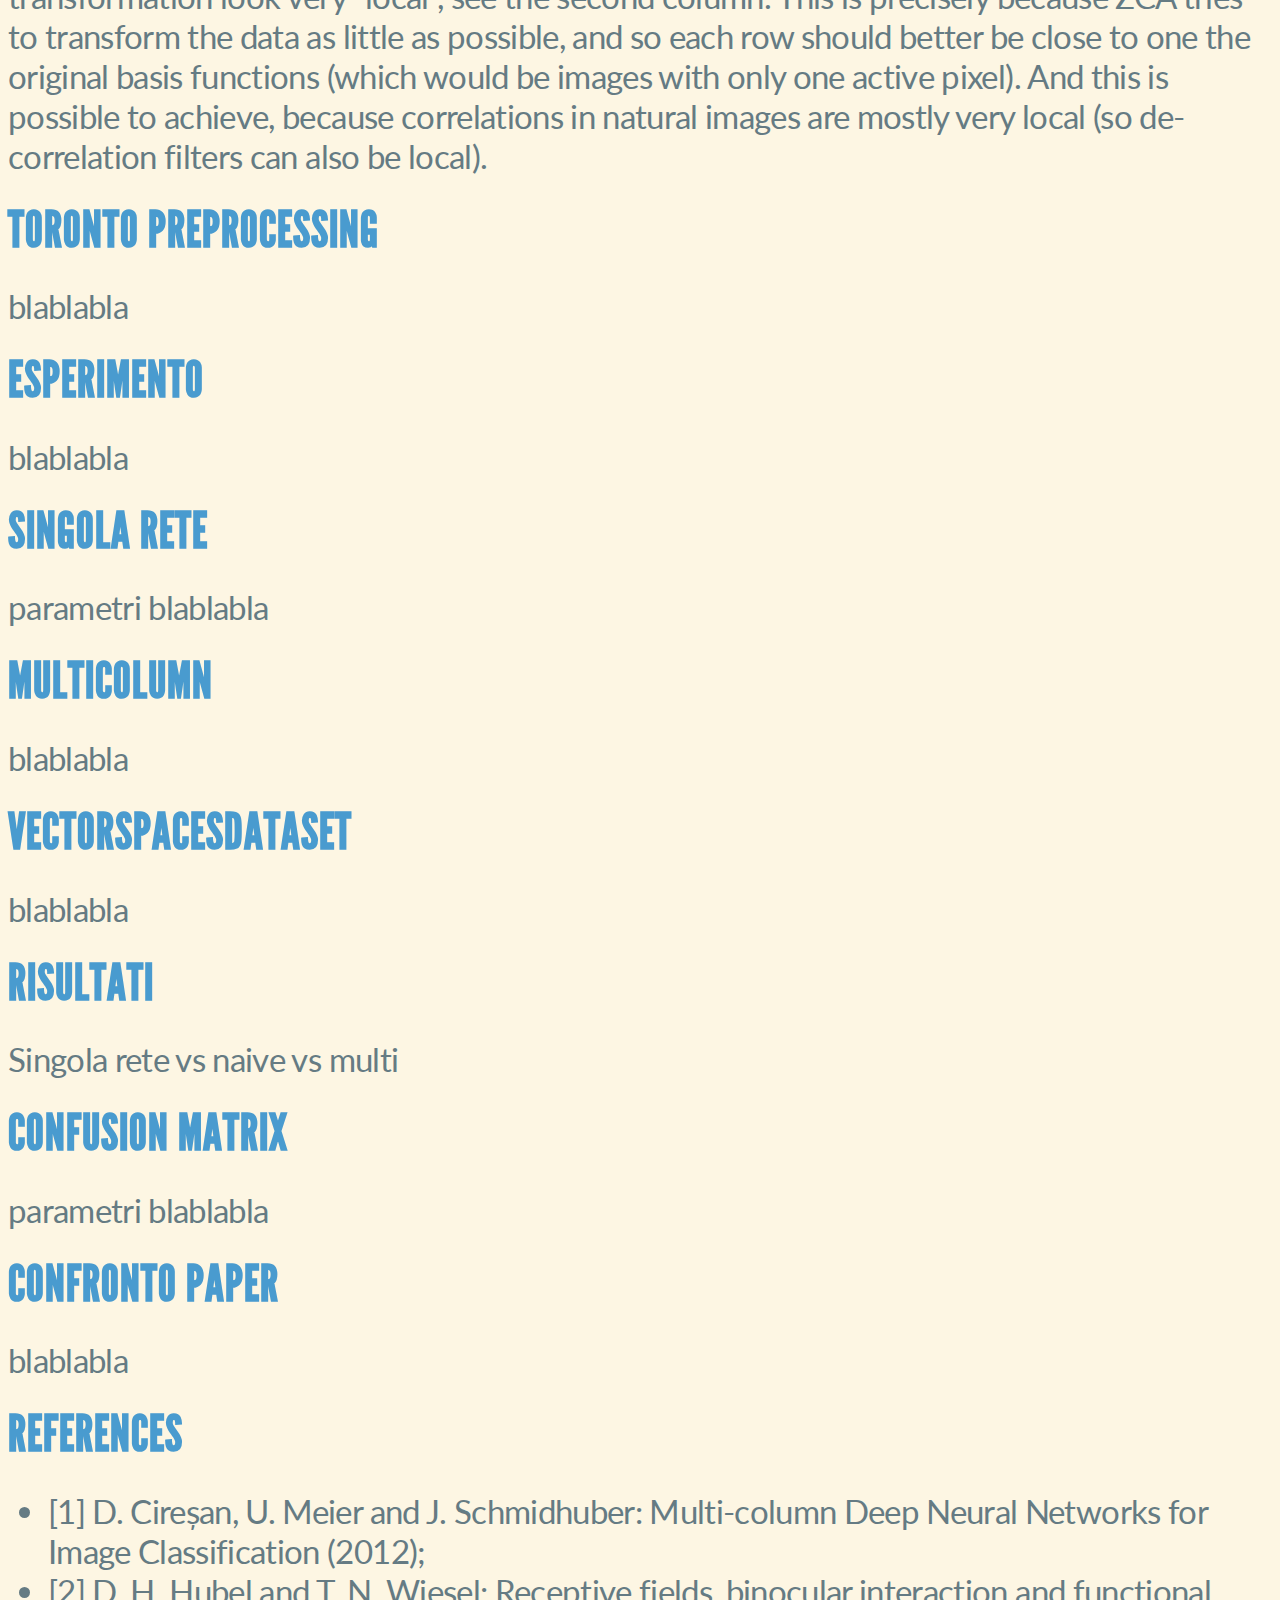
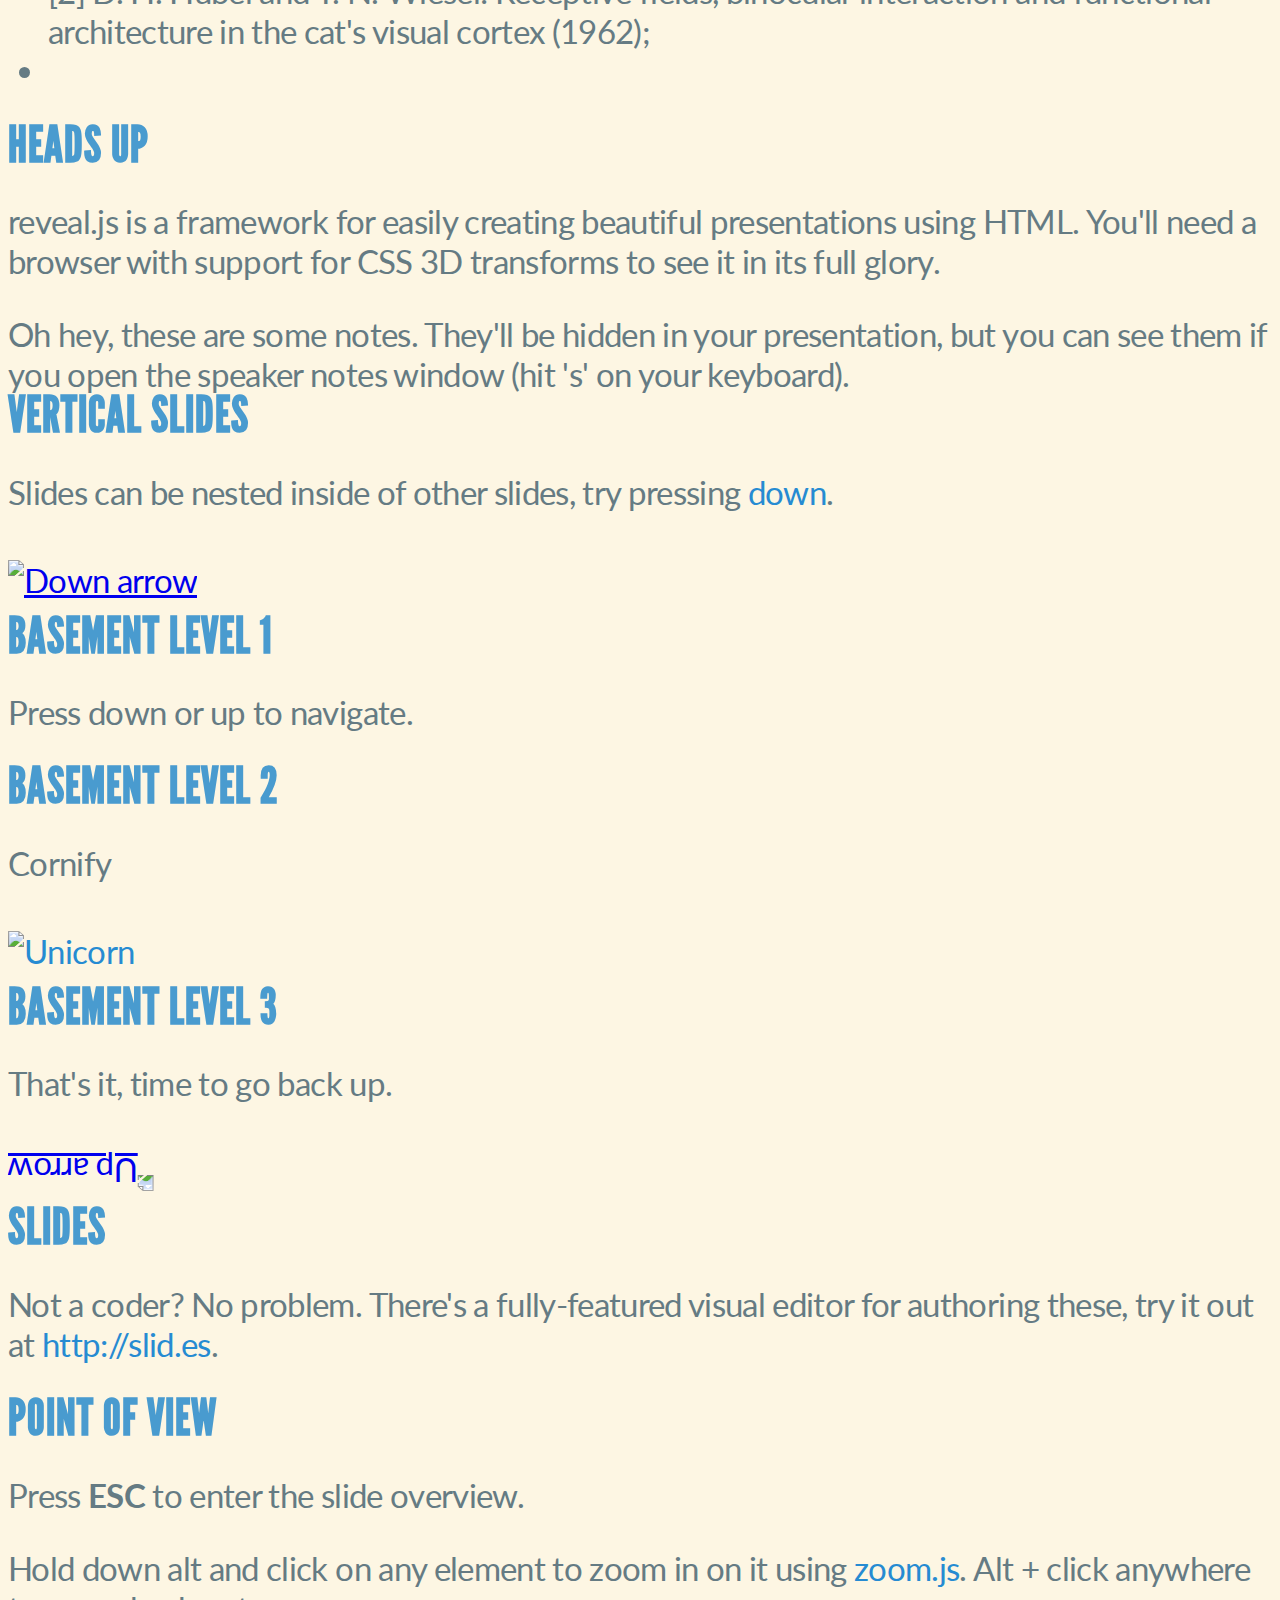
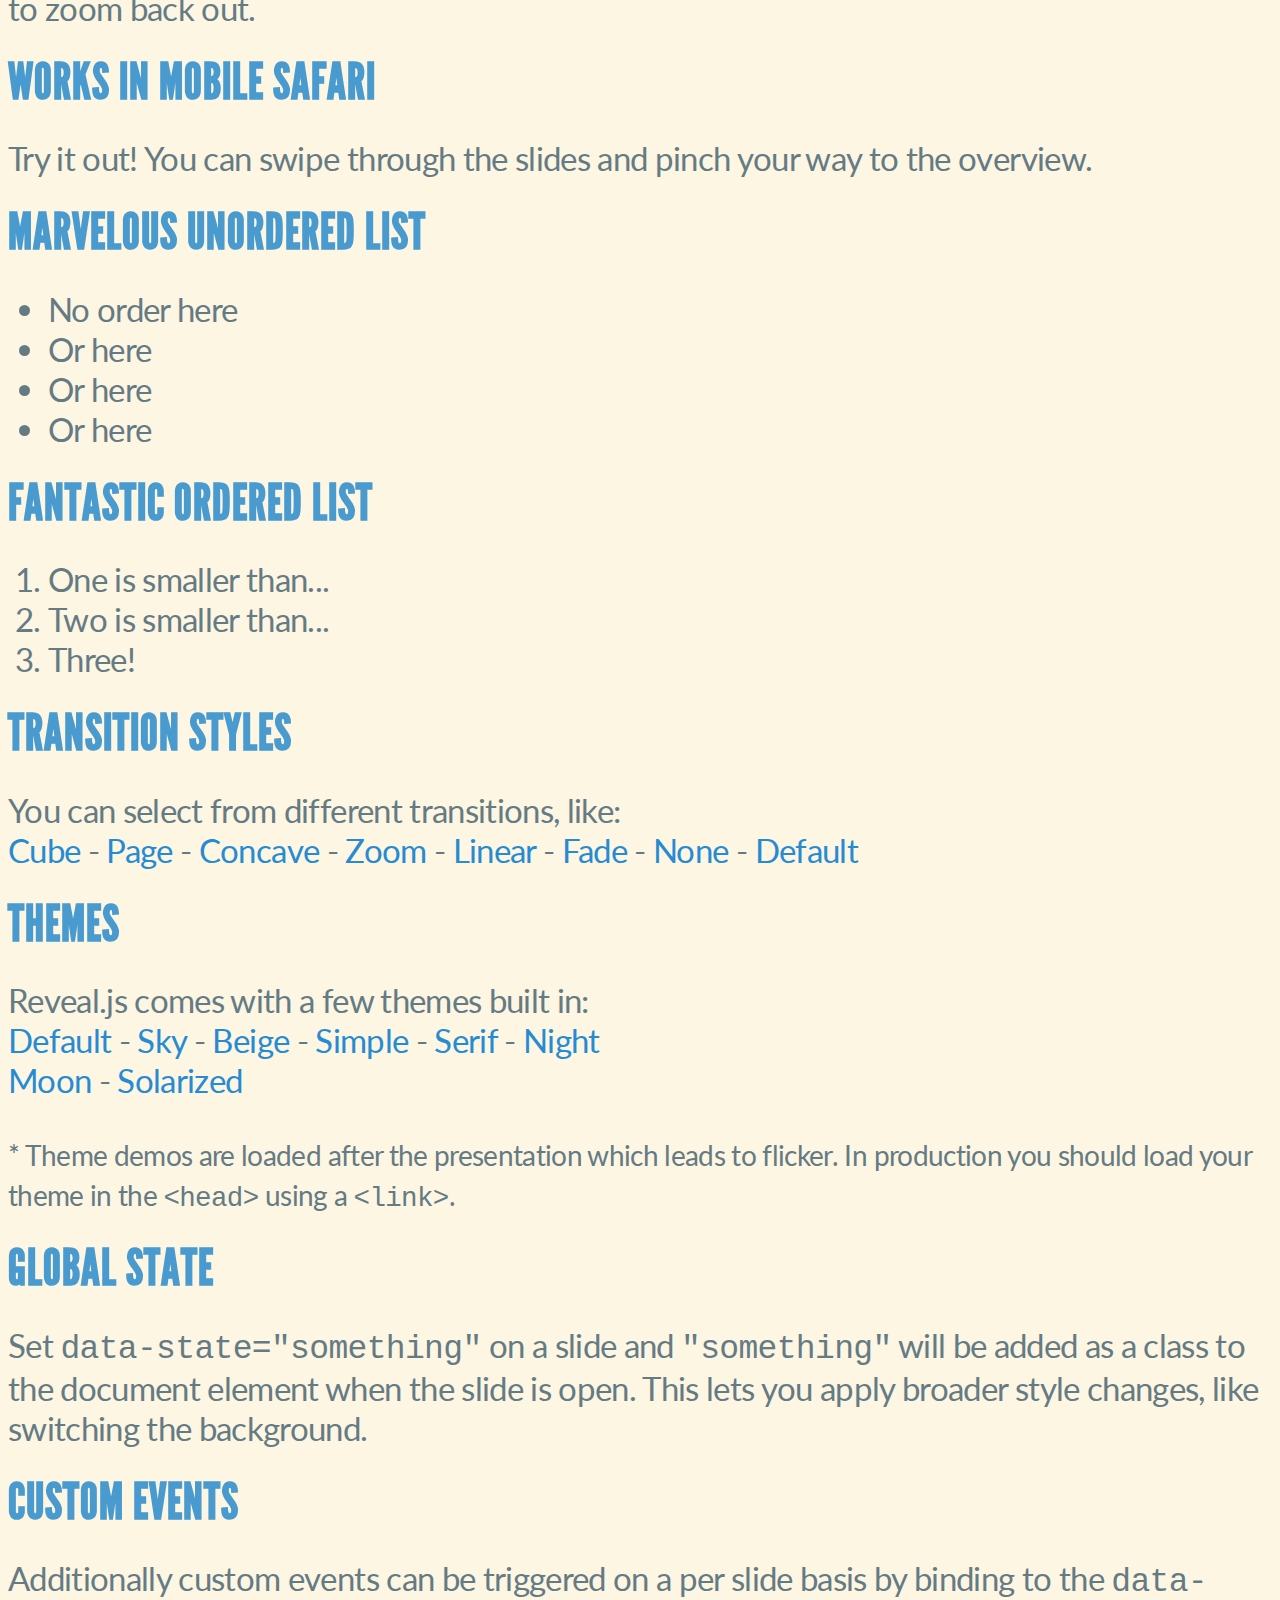
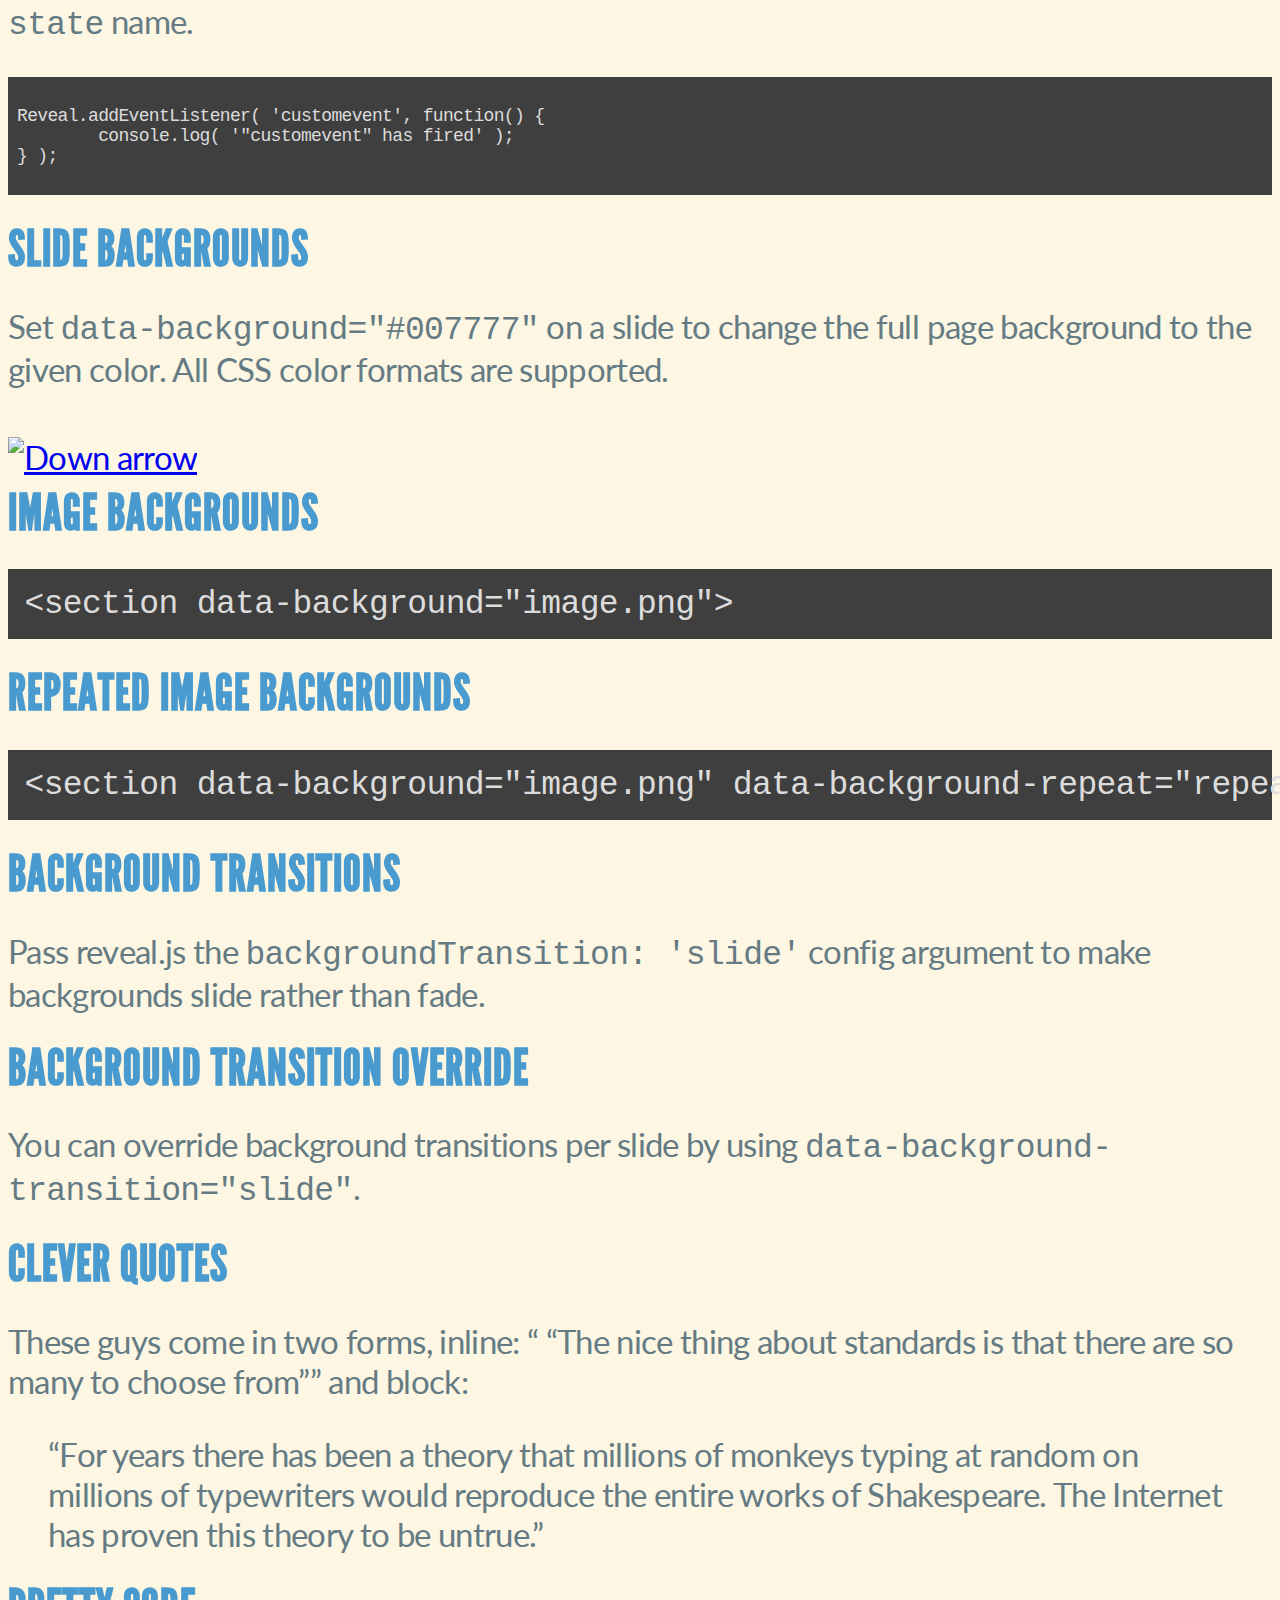
==== commit 5f3c7a82: "layout fix" ====
--- a/presentation/index.html
+++ b/presentation/index.html
@@ -14,7 +14,7 @@
 
 		<meta name="viewport" content="width=device-width, initial-scale=1.0, maximum-scale=1.0, user-scalable=no">
 
-		<link rel="stylesheet" href="css/reveal.min.css">
+		<link rel="stylesheet" href="css/our-reveal.min.css">
 		<link rel="stylesheet" href="css/theme/our-solarized.css" id="theme">
 
 		<!-- For syntax highlighting -->
@@ -55,7 +55,7 @@
                     <p>Laurea Magistrale in Ingegneria Informatica</p>
                     <p><small>Corso di Apprendimento Automatico</small></p>
                     <br>
-					<h2 style="color: #586e75;">Multi-Column Deep Neural Networks on CIFAR-10 dataset</h2>
+					<h2 style="color: #586e75;">Multi-Column Deep Neural Networks for Image Classification</h2>
 					<p>
 						<small><a href="mailto:matteo.bruni@gmail.com">Matteo Bruni</a> - <a href="mailto:andrearizzo@outlook.com">Andrea Rizzo</a></small>
 					</p>
@@ -64,7 +64,7 @@
                 <section>
                     <h2>Contents</h2>
 
-                    <div id="div-left">
+                    <div class="div-left">
                         <ul>
                             <li>primo della 1a lista</li>
                             <li>secondo della 1a lista
@@ -81,7 +81,7 @@
                         </ul>
                     </div>
 
-                     <div id="div-right">
+                     <div class="div-right">
                         <ul>
                           <li>primo
                           <li>secondo
@@ -91,64 +91,166 @@
                 </section>
 
 
-                <section>
-					<section>
-                        <h2>Multi-column DNN for image classification</h2>
-                        <div style="width: 55%; text-align: left; float: left; margin-top: 20px; line-height: 1.7; font-size: 26px">
+
+                <section>
+                    <h2>Multi-column DNN for image classification</h2>
+                    <div class="div-left">
+                        <ul>
+                            <li><b>Detect the image content:</b></li>
                             <ul>
-                                <li><b>Detect the image content:</b></li>
+                                <li>e.g. cat, doog, airplain, birt, etc...</li>
+                            </ul>
+                            <li><b>Using deep learning algorithms:</b></li>
+                            <ul>
+                                <li>Convolutional Neural Network (CNN)</li>
+                            </ul>
+                            <li><b>Famous benchmarks:</b></li>
+                            <ul>
+                                <li>CIFAR-10 and CIFAR-100;</li>
+                                <li>MNIST: handwritten digits;</li>
+                            </ul>
+                            <li><b>Issues:</b></li>
+                            <ul>
+                                <li>Higher number of layer than shallow Neural Network (NN);</li>
+                                <li>Multiple Deep Neural Network (DNN);</li>
+                                <li>Vanishing gradient problem;</li>
+                                <li>Computational complexity.</li>
+                            </ul>
+                        </ul>
+                    </div>
+                    <div class="div-right" >
+                        <div style="min-height: 50px; overflow: hidden"></div>
+                        <div class="div-img">
+                            <img src="./img/provadnn.png" alt="unifi stemma" >
+                        </div>
+                    </div>
+                </section>
+
+                <section>
+                    <h2>Solution proposed</h2>
+                    <div class="div-header">
+                        It is based on <i><b>Multi-column Deep Neural Networks for Image Classification</b></i>
+                        - D. Cireșan, U. Meier and J. Schmidhuber<sup>[1]</sup> of Dalle Molle Institute for Artificial Intelligence (IDSIA).
+                    </div>
+                    <div>
+                        <img src="./img/mcdnn_trasparent.png" alt="unifi stemma" >
+                    </div>
+                    <div class="div-alone">
+                        <ul>
+                            <li>Each DNN is iteratively trained over only one processed dataset;</li>
+                            <li>The predictions of all DNN are democratically averaged;</li>
+                            <li>Softmax layer returns the image's predicted class.</li>
+                        </ul>
+                    </div>
+                </section>
+
+                <section>
+                    <section>
+                        <h2>Why deep learning?</h2>
+                        <div id="div-header">
+                            <ul>
+                                <li>The visual nervous system proposed by Hubel and Wiesel has a deep hierarchy model<sup>[2]</sup>:</li>
+                            </ul>
+                        </div>
+                        <div id="div-left" style="width: 60%">
+                            <ul>
+                                <li>Suggests that:</li>
                                 <ul>
-                                    <li>e.g. cat, doog, airplain, birt, etc...</li>
-                                </ul>
-                                <li><b>Using deep learning algorithms:</b></li>
-                                <ul>
-                                    <li>Convolutional Neural Network (CNN)</li>
-                                </ul>
-                                <li><b>Famous benchmarks:</b></li>
-                                <ul>
-                                    <li>CIFAR-10 and CIFAR-100;</li>
-                                    <li>MNIST: handwritten digits;</li>
-                                </ul>
-                                <li><b>Issues:</b></li>
-                                <ul>
-                                    <li>Higher number of layer than shallow Neural Network (NN);</li>
-                                    <li>Multiple Deep Neural Network (DNN);</li>
-                                    <li>Vanishing gradient problem;</li>
-                                    <li>Computational complexity.</li>
+                                    <li>Concepts are describe in <b>hierarchical</b> ways;</li>
+                                    <li><b>Multiple levels architecture</b>:</li>
+                                    <ul>
+                                        <li>multiple stages of transformation and representation;</li>
+                                        <li>with increasing level of abstraction;</li>
+                                    </ul>
+                                    <li><b>Distributed representation</b>:</li>
+                                    <ul>
+                                        <li>Each level of abstraction forms a large number of features not mutually exclusive;</li>
+                                    </ul>
+                                    <li>First extract low-level features i.e. low level concepts</li>
+                                    <li>Detect the most frequent patterns i.e. increase abstraction;</li>
+                                    <li>Putting all together to identify categories;</li>
                                 </ul>
                             </ul>
                         </div>
-
-                        <div style="text-align: right; float: right; vertical-align: middle">
-                            <img style="width: 430px" src="./img/provadnn.png" alt="unifi stemma" >
+                        <div id="div-right" style="width: 40%">
+                            <div style="min-height: 80px; overflow: hidden"></div>
+                            <div id="div-img">
+                                <img src="./img/deep_hierarchy_model.png" alt="unifi stemma" >
+                            </div>
                         </div>
-
-                    </section>
-                    <section>
-                        <h2>Solution proposed</h2>
-                        <div id="div-header">
-                            It is based on <i><b>Multi-column Deep Neural Networks for Image Classification</b></i>
-                            - D. Cireșan, U. Meier and J. Schmidhuber of Dalle Molle Institute for Artificial Intelligence (IDSIA).
+                    </section>
+                    <section>
+                        <h2>Deep learning milestone</h2>
+                        <div class="div-alone">
+                            <ul>
+                                <li>1980: Kunihiko Fukushima introduces the <b>Neocognitron</b><sup>[3]</sup>;</li>
+                                <li class="fragment">1989: Yann LeCun et al. apply backpropagation algorithm to DNN:</li>
+                                <ul class="fragment">
+                                    <li>too much time to train the network;</li>
+                                </ul>
+                                <li class="fragment">1991: J. Schmidhuber <b>vanishing gradient problem</b>;</li>
+                                <li class="fragment">2000: G. Hinton pre-trained one layer at a time with <b>unsupervised algorithm</b>, then using supervised backpropagation;</li>
+                                <li class="fragment">2010: D. Cireșan by using GPUs, trains a DNN with <b>supervised algorithm</b> even though the vanishing gradient problem;</li>
+                                <li class="fragment">2011: DNN becomes the <b>state-of-art</b> systems in computer vision;</li>
+                                <li class="fragment">2012: D. Ciresan at al. train a Multi-Column DNN and on traffic sign recognition benchmark it <b>out-performs humans</b>.</li>
+                            </ul>
                         </div>
-                        <div id="div-left">
-                            LEFT
-                        </div>
-                        <div id="div-right">
-                            RIGHT
-                        </div>
-                    </section>
-                    <section>
-                        <h2>Perchè deep?</h2>
-                        <p>
-                            blabla sul deep
-                        </p>
-                    </section>
+                    </section>
+                </section>
+                <section>
                     <section>
                         <h2>Neocognitron:</h2>
                         <p>
+
+                            <li>Convolutional Neural Networks (CNN) were inspired by the visual sistem's structure;</li>
                             cos'è una rete convoluzionale
                         </p>
                     </section>
+                </section>
+                <section>
+                    <section>
+                        <!--<script type="text/template">-->
+                        <h2> Dropout </h2>
+
+                        <p align="">
+                            Combining the predictions of many different models is a very successful way to reduce test errors
+                            but it appears to be too expensive for big neural networks that already take several days
+                            to train. There is, however, a very efficient version of model combination that only costs about a
+                            factor of two during training.
+                        </p>
+                        With the following paper a technique has been proposed to address this problem: Dropout.
+                        <blockquote>
+						&ldquo;G.E. Hinton, N. Srivastava, A. Krizhevsky, I. Sutskever, and R.R. Salakhutdinov. Improving neural
+                            net-works by preventing co-adaptation of feature detectors. arXiv preprint arXiv:1207.0580, 2012.&rdquo;
+					    </blockquote>
+
+                    </section>
+                    <section>
+                        <!--<script type="text/template">-->
+                        <h2> Dropout </h2>
+
+                        <p align="">
+
+                            Dropout consists of setting to zero the output of each hidden neuron with probability 0.5. The
+                            neurons which are “dropped out” in this way do not contribute to the forward pass and do not participate in back-
+                            propagation. So every time an input is presented, the neural network samples a different architecture,
+                            but all these architectures share weights.
+
+                            This technique reduces complex co-adaptations of neurons,
+                            since a neuron cannot rely on the presence of particular other neurons. It is, therefore, forced to
+                            learn more robust features that are useful in conjunction with many different random subsets of the
+                            other neurons.
+                            Without dropout, our network ex-hibits substantial overfitting. Dropout roughly doubles the number of
+                            iterations required to converge.
+
+                        </p>
+                    </section>
+                    <section>
+                        <h2>ReLU</h2>
+                        <p>
+                            blabla sul maxout
+                        </p>
+                    </section>
                     <section>
                         <h2>Paper: Maxout</h2>
                         <p>
@@ -158,13 +260,37 @@
                 </section>
                 <section>
                     <section>
+                        <h2>Softmax</h2>
+                        <p>
+                            blabla sul maxout
+                        </p>
+                    </section>
+                </section>
+                <section>
+                    <section>
+                        <h2>Costo: Negative Log Likelihood</h2>
+                        <p>
+                            blablabla
+                        </p>
+                    </section>
+                    <section>
+                        <h2>Algoritmo discesa: SGD</h2>
+                        <p>
+                            blablabla
+                        </p>
+                    </section>
+                </section>
+                <section>
+                    <section>
                         <h2>Architettura: Multi Deep Neural Network</h2>
                         <p>
-                            Immagine MCDNN struttura architettura
+                            <img width="500" src="./img/mcdnn.png" alt="unifi stemma" >
                         </p>
                     </section>
                     <section>
                         <h2>Architettura: Single Deep Neural Network</h2>
+                        <img width="500" src="./img/dnn_training2.png" alt="single dnn training" >
+
                         <p>
                             Immagine singola DNN (in un blocco)
 
@@ -174,25 +300,13 @@
                     <section>
                         <h2>Struttura</h2>
                         <p>
+                            <img width="500" src="./img/sdnn_composition2.bmp" alt="dnn composition"  style="float: left">
                             Struttura DNN nel dettaglio
 
                             Usato Maxout invece di ConvRect come facevano loro
                         </p>
                     </section>
-                    <section>
-                        <h2>Costo: MSQ</h2>
-                        <p>
-                            blablabla
-                        </p>
-                    </section>
-                    <section>
-                        <h2>Algoritmo discesa: SGD</h2>
-                        <p>
-                            blablabla
-                        </p>
-                    </section>
-                </section>
-                <section>
+
                     <section>
                         <h2>Architettura singola rete nel dettaglio:</h2>
                         <p>
@@ -211,35 +325,46 @@
                         </p>
                     </section>
                     <section>
-                        <h2>Dropout</h2>
+                        <!--<script type="text/template">-->
+                        <h2> Dropout </h2>
+
+                        <p align="">
+                            Combining the predictions of many different models is a very successful way to reduce test errors
+                            but it appears to be too expensive for big neural networks that already take several days
+                            to train. There is, however, a very efficient version of model combination that only costs about a
+                            factor of two during training.
+                        </p>
+                        With the following paper a technique has been proposed to address this problem: Dropout.
+                        <blockquote>
+						&ldquo;G.E. Hinton, N. Srivastava, A. Krizhevsky, I. Sutskever, and R.R. Salakhutdinov. Improving neural
+                            net-works by preventing co-adaptation of feature detectors. arXiv preprint arXiv:1207.0580, 2012.&rdquo;
+					    </blockquote>
+
+                    </section>
+                    <section>
+                        <h2>ConvMaxout</h2>
                         <p>
                             blabla
                         </p>
                     </section>
                     <section>
-                        <h2>ConvMaxout</h2>
+                        <h2>Maxpooling</h2>
                         <p>
                             blabla
                         </p>
                     </section>
                     <section>
-                        <h2>Maxpooling</h2>
+                        <h2>Maxout Neuron</h2>
                         <p>
                             blabla
                         </p>
                     </section>
                     <section>
-                        <h2>Maxout Neuron</h2>
+                        <h2>Softmax</h2>
                         <p>
                             blabla
                         </p>
                     </section>
-                    <section>
-                        <h2>Softmax</h2>
-                        <p>
-                            blabla
-                        </p>
-                    </section>
                 </section>
                 <section>
                     <section>
@@ -289,61 +414,115 @@
                     <section>
                         <h2>ZCA Whitening</h2>
                         <p>
+                            aggiungere anche http://www.cs.toronto.edu/~kriz/learning-features-2009-TR.pdf
+
+
+                            Let your (centred) data be stored in a matrix $X$ with features in rows and data points in
+                            columns. Let the covariance matrix $C$ have eigenvectors in columns of $E$ and eigenvalues
+                            on the diagonal of $D$, so that $C=EDE^⊤$.
+
+                            PCA whitening transformation is given by $W_{PCA}=D−1/2E^⊤$
+
+                            However, this whitening transformation is not unique. Indeed, whitened data will stay
+                            whitened after rotation, which means that any $W=RW_{PCA}$ with orthogonal matrix $R$ will
+                            also be a whitening transformation.
+
+                            In what is called ZCA whitening, we take $E$ as this orthogonal matrix, i.e.
+                            $W_{ZCA}=ED−1/2E^⊤$.
+                            One defining property of ZCA transformation is that it results in whitened data that is as
+                            close as possible to the original data (in the least squares sense). In other words,
+                            if you want to minimize &∥X−AX∥^2$ subject to $AX$ being whitened, then you should take
+                            $A=W_{ZCA}$. Here is a 2D illustration:
+
+                            Left subplot shows the data and its principal axes. Note the dark shading in the upper-right
+                            corner of the distribution: it marks its orientation. Rows of WPCA are shown on the second
+                            subplot: these are the vectors the data is projected on. After whitening (below) the
+                            distribution looks round, but notice that it also looks rotated --- dark corner is now on
+                            the East side, not on the North-East side. Rows of WZCA are shown on the third subplot (note
+                            that they are not orthogonal!). After whitening (below) the distribution looks round and
+                            it's oriented in the same way as originally. Of course, one can get from PCA whitened data
+                            to ZCA whitened data by rotating with E.
+
+                            The term "ZCA" seems to have been introduced in Bell and Sejnowski 1996 in the context of
+                            independent component analysis, and stands for "zero-phase component analysis". See there
+                            for more details. Most probably, you came across this term in the context of image
+                            processing. It turns out, that when applied to a bunch of natural images (pixels as
+                            features, each image as a data point), principal axes look like Fourier components of
+                            increasing frequencies, see first column of their Figure 1 below. So they are very "global".
+                            On the other hand, rows of ZCA transformation look very "local", see the second column.
+                            This is precisely because ZCA tries to transform the data as little as possible, and so
+                            each row should better be close to one the original basis functions (which would be images
+                            with only one active pixel). And this is possible to achieve, because correlations in
+                            natural images are mostly very local (so de-correlation filters can also be local).
+
+                        </p>
+                    </section>
+                    <section>
+                        <h2>Toronto Preprocessing</h2>
+                        <p>
                             blablabla
                         </p>
                     </section>
-                    <section>
-                        <h2>Toronto Preprocessing</h2>
+                </section>
+                <section>
+                    <section>
+                        <h2>Esperimento</h2>
                         <p>
                             blablabla
                         </p>
                     </section>
-                </section>
-                <section>
-                    <section>
-                        <h2>Esperimento</h2>
+                    <section>
+                        <h2>Singola rete</h2>
+                        <p>
+                            parametri blablabla
+                        </p>
+                    </section>
+                    <section>
+                        <h2>MultiColumn</h2>
                         <p>
                             blablabla
                         </p>
                     </section>
                     <section>
-                        <h2>Singola rete</h2>
+                        <h2>VectorSpacesDataset</h2>
+                        <p>
+                            blablabla
+                        </p>
+                    </section>
+                </section>
+                <section>
+                    <section>
+                        <h2>Risultati</h2>
+                        <p>
+                            Singola rete vs naive vs multi
+                        </p>
+                    </section>
+                    <section>
+                        <h2>Confusion Matrix</h2>
                         <p>
                             parametri blablabla
                         </p>
                     </section>
                     <section>
-                        <h2>MultiColumn</h2>
+                        <h2>Confronto Paper</h2>
                         <p>
                             blablabla
                         </p>
                     </section>
-                    <section>
-                        <h2>VectorSpacesDataset</h2>
-                        <p>
-                            blablabla
-                        </p>
-                    </section>
-                </section>
-                <section>
-                    <section>
-                        <h2>Risultati</h2>
-                        <p>
-                            Singola rete vs naive vs multi
-                        </p>
-                    </section>
-                    <section>
-                        <h2>Confusion Matrix</h2>
-                        <p>
-                            parametri blablabla
-                        </p>
-                    </section>
-                    <section>
-                        <h2>Confronto Paper</h2>
-                        <p>
-                            blablabla
-                        </p>
-                    </section>
+                </section>
+
+                <section>
+                    <h2>References</h2>
+                    <div id="div-alone">
+                        <!--<object type="text/html" data="references.html">-->
+                        <!--<p>backup content</p>-->
+                        <!--</object>-->
+                        <ul>
+                          <li>[1] D. Cireșan, U. Meier and J. Schmidhuber: Multi-column Deep Neural Networks for Image Classification (2012);
+                          <li>[2] D. H. Hubel and T. N. Wiesel: Receptive fields, binocular interaction and functional architecture in the cat's visual cortex (1962);
+                          <li>
+                        </ul>
+                    </div>
                 </section>
 
 
@@ -751,6 +930,10 @@
 				// parallaxBackgroundImage: 'https://s3.amazonaws.com/hakim-static/reveal-js/reveal-parallax-1.jpg',
 				// parallaxBackgroundSize: '2100px 900px',
 
+                math: {
+                    mathjax: 'plugin/math/MathJax.js',
+                    config: 'TeX-AMS_HTML-full'  // See http://docs.mathjax.org/en/latest/config-files.html
+                },
 
                 dependencies: [
                     // Cross-browser shim that fully implements classList - https://github.com/eligrey/classList.js/
--- a/presentation/css/theme/our-solarized.css
+++ b/presentation/css/theme/our-solarized.css
@@ -0,0 +1,207 @@
+@import url(https://fonts.googleapis.com/css?family=Lato:400,700,400italic,700italic);
+/**
+ * Solarized Light theme for reveal.js.
+ * Author: Achim Staebler
+ */
+@font-face {
+  font-family: 'League Gothic';
+  src: url("../../lib/font/league_gothic-webfont.eot");
+  src: url("../../lib/font/league_gothic-webfont.eot?#iefix") format("embedded-opentype"), url("../../lib/font/league_gothic-webfont.woff") format("woff"), url("../../lib/font/league_gothic-webfont.ttf") format("truetype"), url("../../lib/font/league_gothic-webfont.svg#LeagueGothicRegular") format("svg");
+  font-weight: normal;
+  font-style: normal; }
+
+/**
+ * Solarized colors by Ethan Schoonover
+ */
+html * {
+  color-profile: sRGB;
+  rendering-intent: auto; }
+
+/*********************************************
+ * GLOBAL STYLES
+ *********************************************/
+body {
+  background: #fdf6e3;
+  background-color: #fdf6e3; }
+
+.reveal {
+  font-family: "Lato", sans-serif;
+  font-size: 33px;
+  font-weight: normal;
+  letter-spacing: -0.02em;
+  color: #657b83; }
+
+::selection {
+  color: white;
+  background: #d33682;
+  text-shadow: none; }
+
+sup {
+    font-size: 16px !important;
+}
+
+/*.slides {*/
+    /*width: 1024 !important;*/
+    /*height: 768 !important;*/
+    /*zoom: 1 !important;*/
+/*}*/
+
+.reveal .slides .div-left {
+    width: 50%;
+    text-align: left;
+    float: left;
+    margin-top: 20px;
+    line-height: 1.7;
+    font-size: 26px;
+}
+
+.reveal .slides .div-right {
+    width: 50%;
+    text-align: left;
+    float: right;
+    margin-top: 20px;
+    line-height: 1.7;
+    font-size: 26px;
+}
+
+.reveal .slides .div-alone {
+    margin-top: 20px;
+    font-size: 26px;
+    line-height: 1.7;
+    text-align: left;
+}
+
+.reveal .slides .div-img {
+    text-align: right;
+    float: right;
+    vertical-align: middle;
+    margin-top: 20px;
+}
+
+.reveal .slides .div-header {
+    font-size: 26px;
+    /*text-align: justify;*/
+}
+
+/*********************************************
+ * HEADERS
+ *********************************************/
+.reveal h1,
+.reveal h2,
+.reveal h3,
+.reveal h4,
+.reveal h5,
+.reveal h6 {
+  margin: 0 0 20px 0;
+  /*color: #586e75;*/
+  color: #499BCF;
+  font-family: "League Gothic", Impact, sans-serif;
+  line-height: 0.9em;
+  letter-spacing: 0.02em;
+  text-transform: uppercase;
+  text-shadow: none; }
+
+.reveal h1 {
+  text-shadow: 0px 0px 6px rgba(0, 0, 0, 0.2); }
+
+/*********************************************
+ * LINKS
+ *********************************************/
+.reveal a:not(.image) {
+  color: #268bd2;
+  text-decoration: none;
+  -webkit-transition: color .15s ease;
+  -moz-transition: color .15s ease;
+  -ms-transition: color .15s ease;
+  -o-transition: color .15s ease;
+  transition: color .15s ease; }
+
+.reveal a:not(.image):hover {
+  color: #78b9e6;
+  text-shadow: none;
+  border: none; }
+
+.reveal .roll span:after {
+  color: #fff;
+  background: #1a6091; }
+
+/*********************************************
+ * IMAGES
+ *********************************************/
+.reveal section img {
+  margin: 15px 0px;
+  background: rgba(255, 255, 255, 0.12);
+  background-color: transparent;
+  /*border: 4px solid #657b83;*/
+  /*box-shadow: 0 0 10px rgba(0, 0, 0, 0.15);*/
+  -webkit-transition: all .2s linear;
+  -moz-transition: all .2s linear;
+  -ms-transition: all .2s linear;
+  -o-transition: all .2s linear;
+  transition: all .2s linear; }
+
+.reveal a:hover img {
+  background: rgba(255, 255, 255, 0.2);
+  border-color: #268bd2;
+  box-shadow: 0 0 20px rgba(0, 0, 0, 0.55); }
+
+/*********************************************
+ * NAVIGATION CONTROLS
+ *********************************************/
+.reveal .controls div.navigate-left,
+.reveal .controls div.navigate-left.enabled {
+  border-right-color: #268bd2; }
+
+.reveal .controls div.navigate-right,
+.reveal .controls div.navigate-right.enabled {
+  border-left-color: #268bd2; }
+
+.reveal .controls div.navigate-up,
+.reveal .controls div.navigate-up.enabled {
+  border-bottom-color: #268bd2; }
+
+.reveal .controls div.navigate-down,
+.reveal .controls div.navigate-down.enabled {
+  border-top-color: #268bd2; }
+
+.reveal .controls div.navigate-left.enabled:hover {
+  border-right-color: #78b9e6; }
+
+.reveal .controls div.navigate-right.enabled:hover {
+  border-left-color: #78b9e6; }
+
+.reveal .controls div.navigate-up.enabled:hover {
+  border-bottom-color: #78b9e6; }
+
+.reveal .controls div.navigate-down.enabled:hover {
+  border-top-color: #78b9e6; }
+
+/*********************************************
+ * PROGRESS BAR
+ *********************************************/
+.reveal .progress {
+  background: rgba(0, 0, 0, 0.2); }
+
+.reveal .progress span {
+  background: #268bd2;
+  -webkit-transition: width 800ms cubic-bezier(0.26, 0.86, 0.44, 0.985);
+  -moz-transition: width 800ms cubic-bezier(0.26, 0.86, 0.44, 0.985);
+  -ms-transition: width 800ms cubic-bezier(0.26, 0.86, 0.44, 0.985);
+  -o-transition: width 800ms cubic-bezier(0.26, 0.86, 0.44, 0.985);
+  transition: width 800ms cubic-bezier(0.26, 0.86, 0.44, 0.985); }
+
+/*********************************************
+ * SLIDE NUMBER
+ *********************************************/
+.reveal .slide-number {
+  color: #268bd2; }
+
+
+
+/*.revel .slides {*/
+    /*text-mar: left;*/
+/*}*/
+/*.reveal .slides section>* {*/
+    /*margin-left: 0;*/
+    /*margin-right: 0;*/
+/*}*/
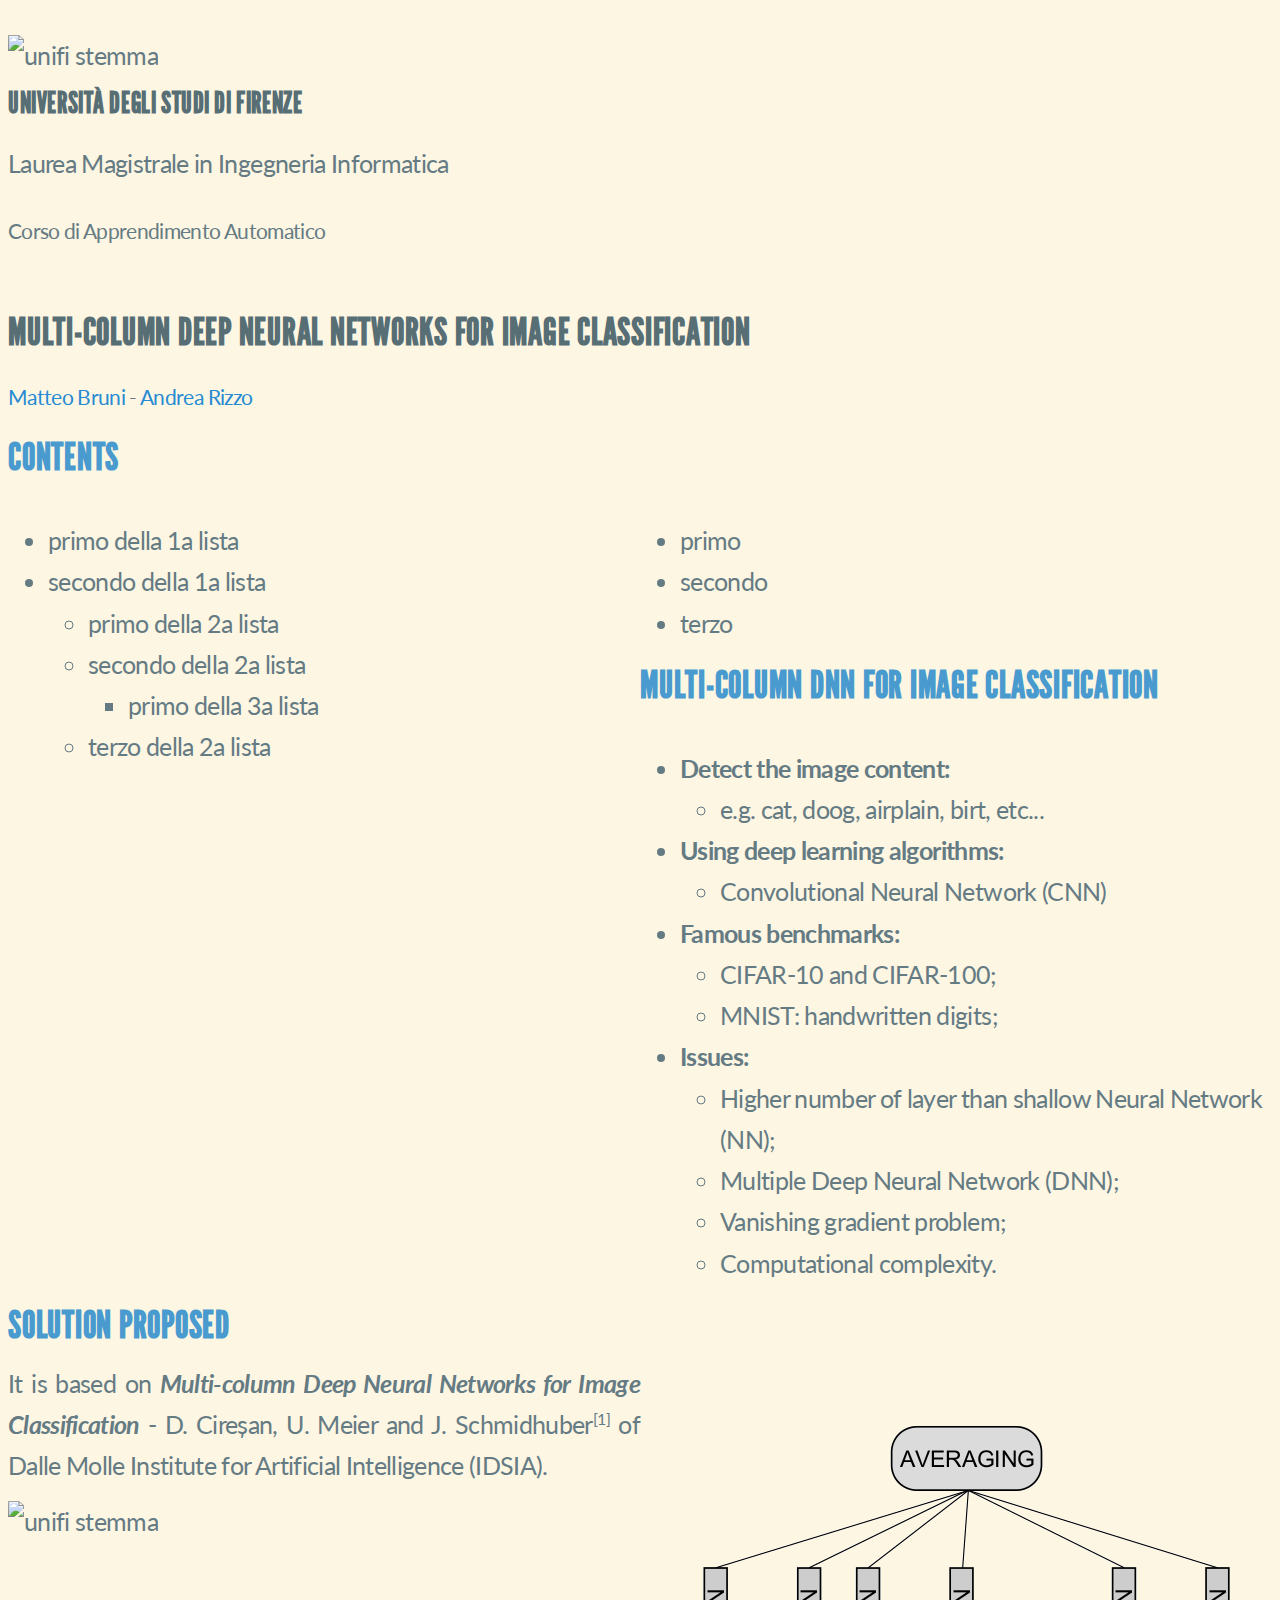
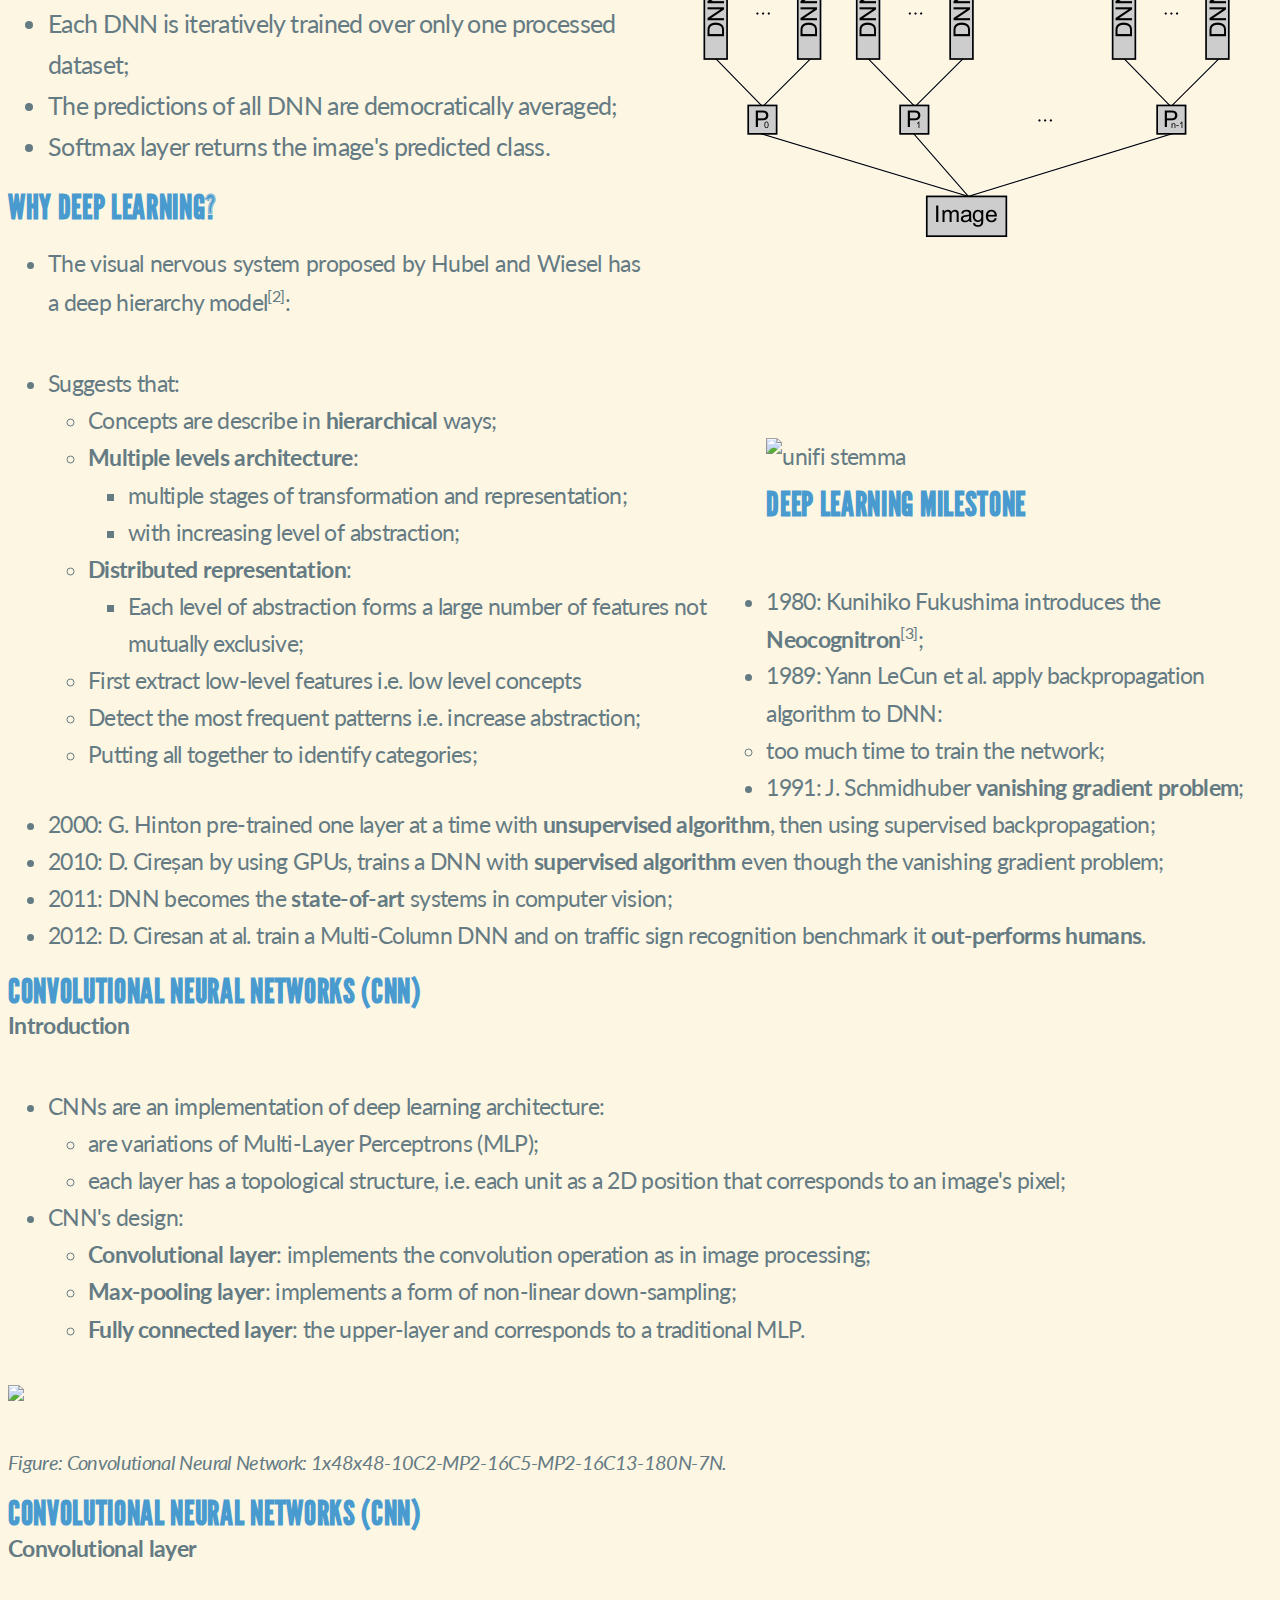
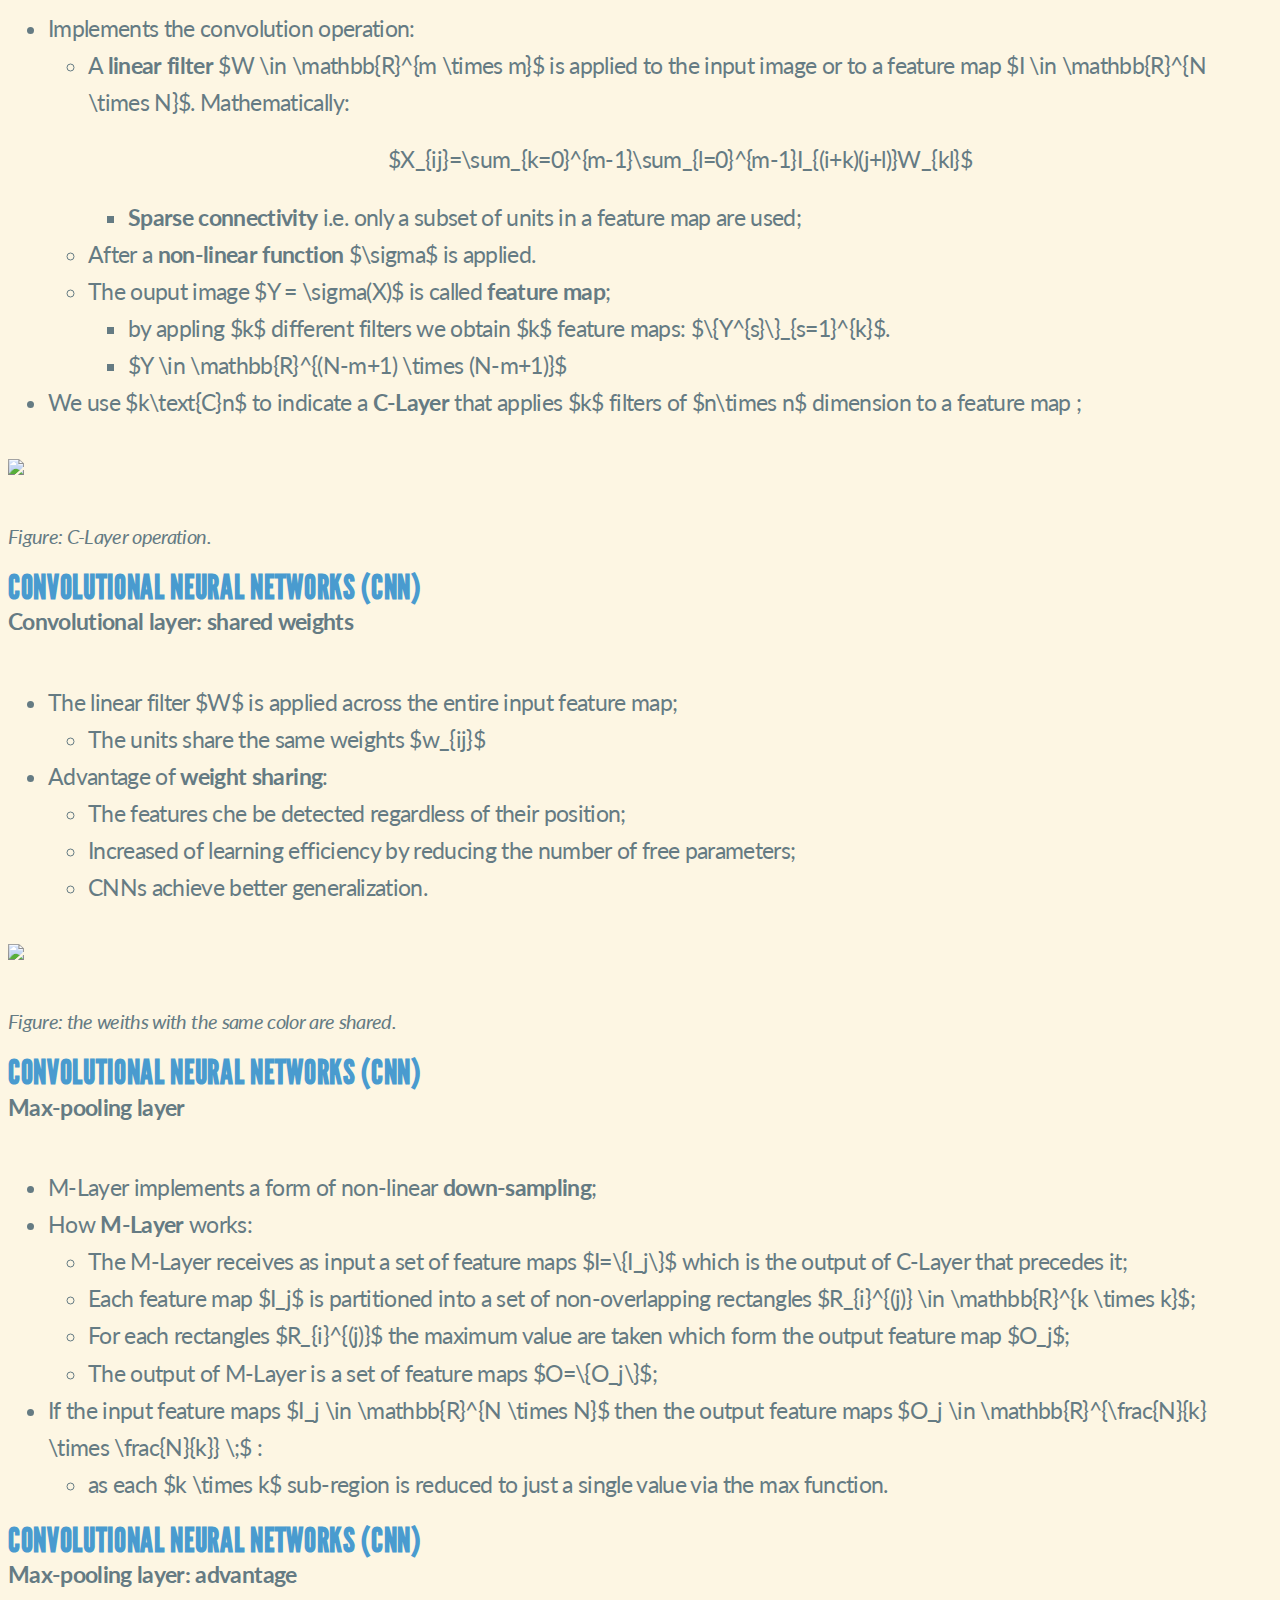
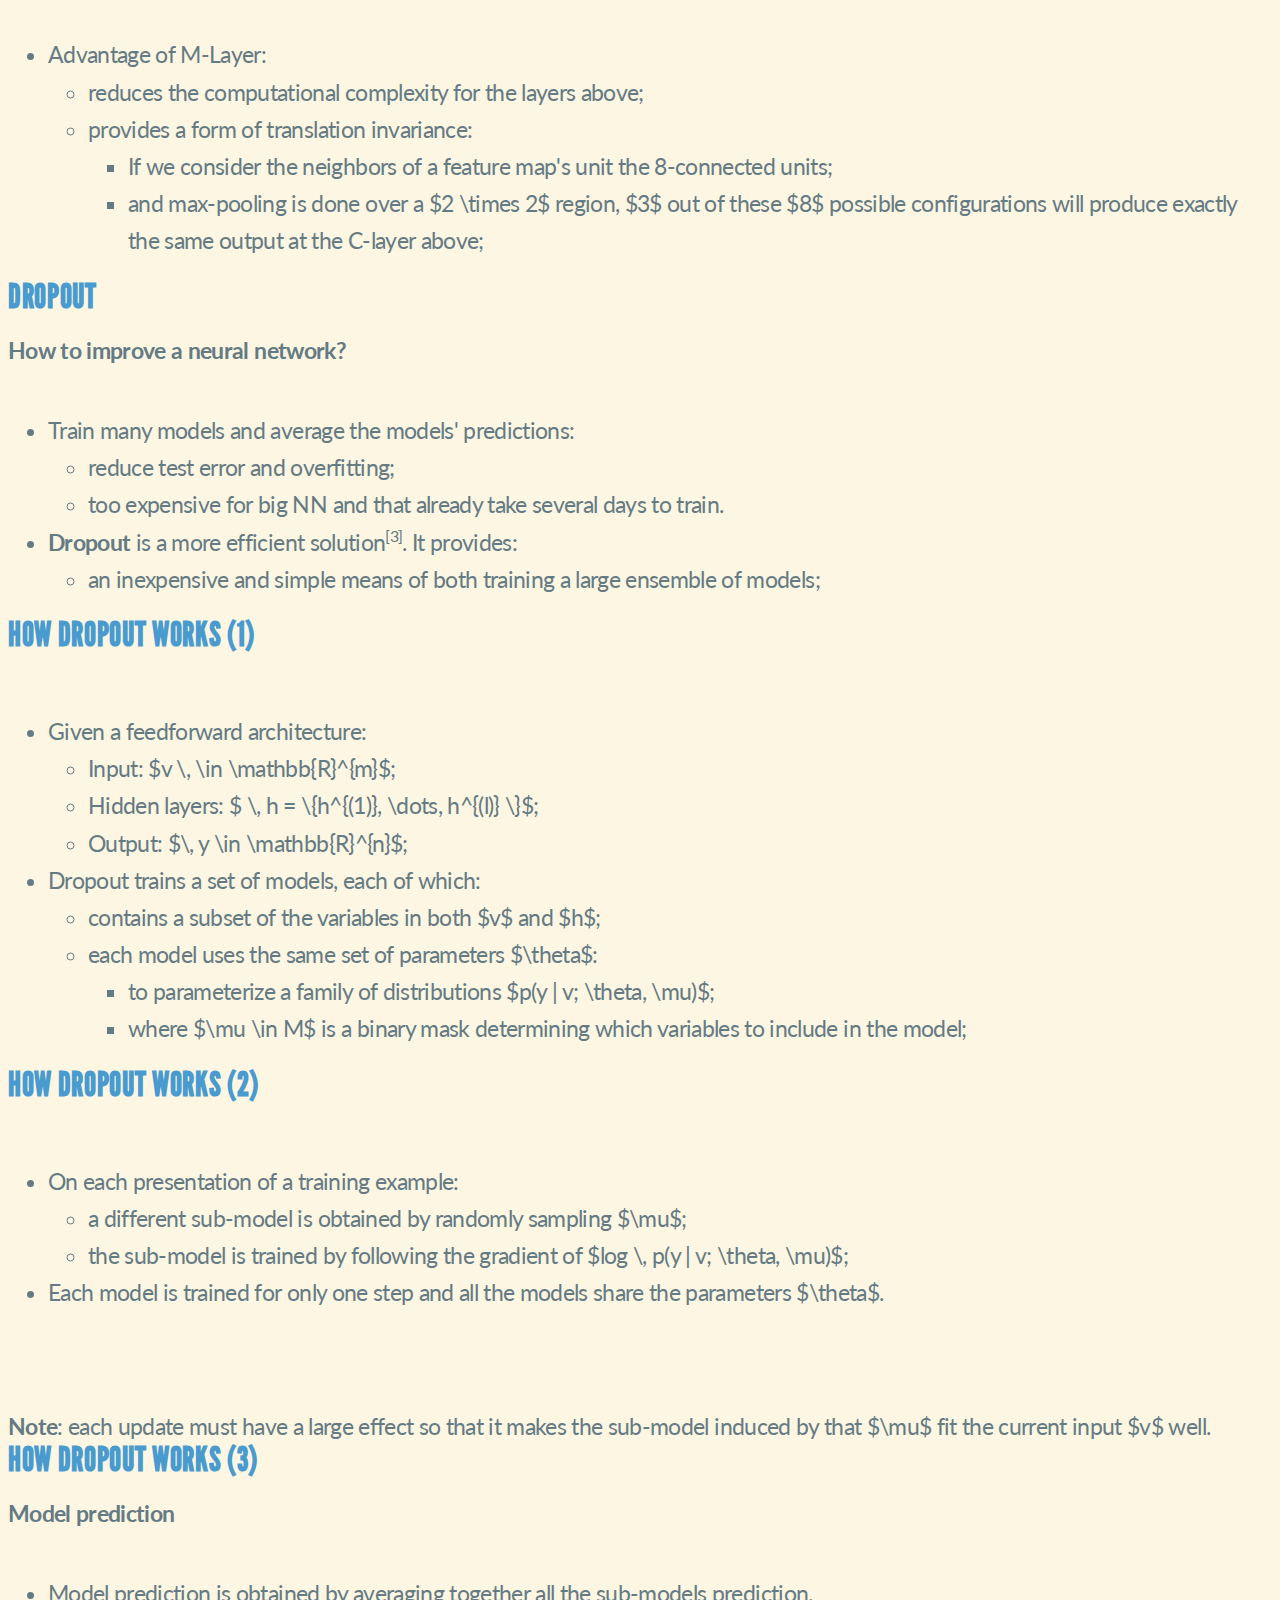
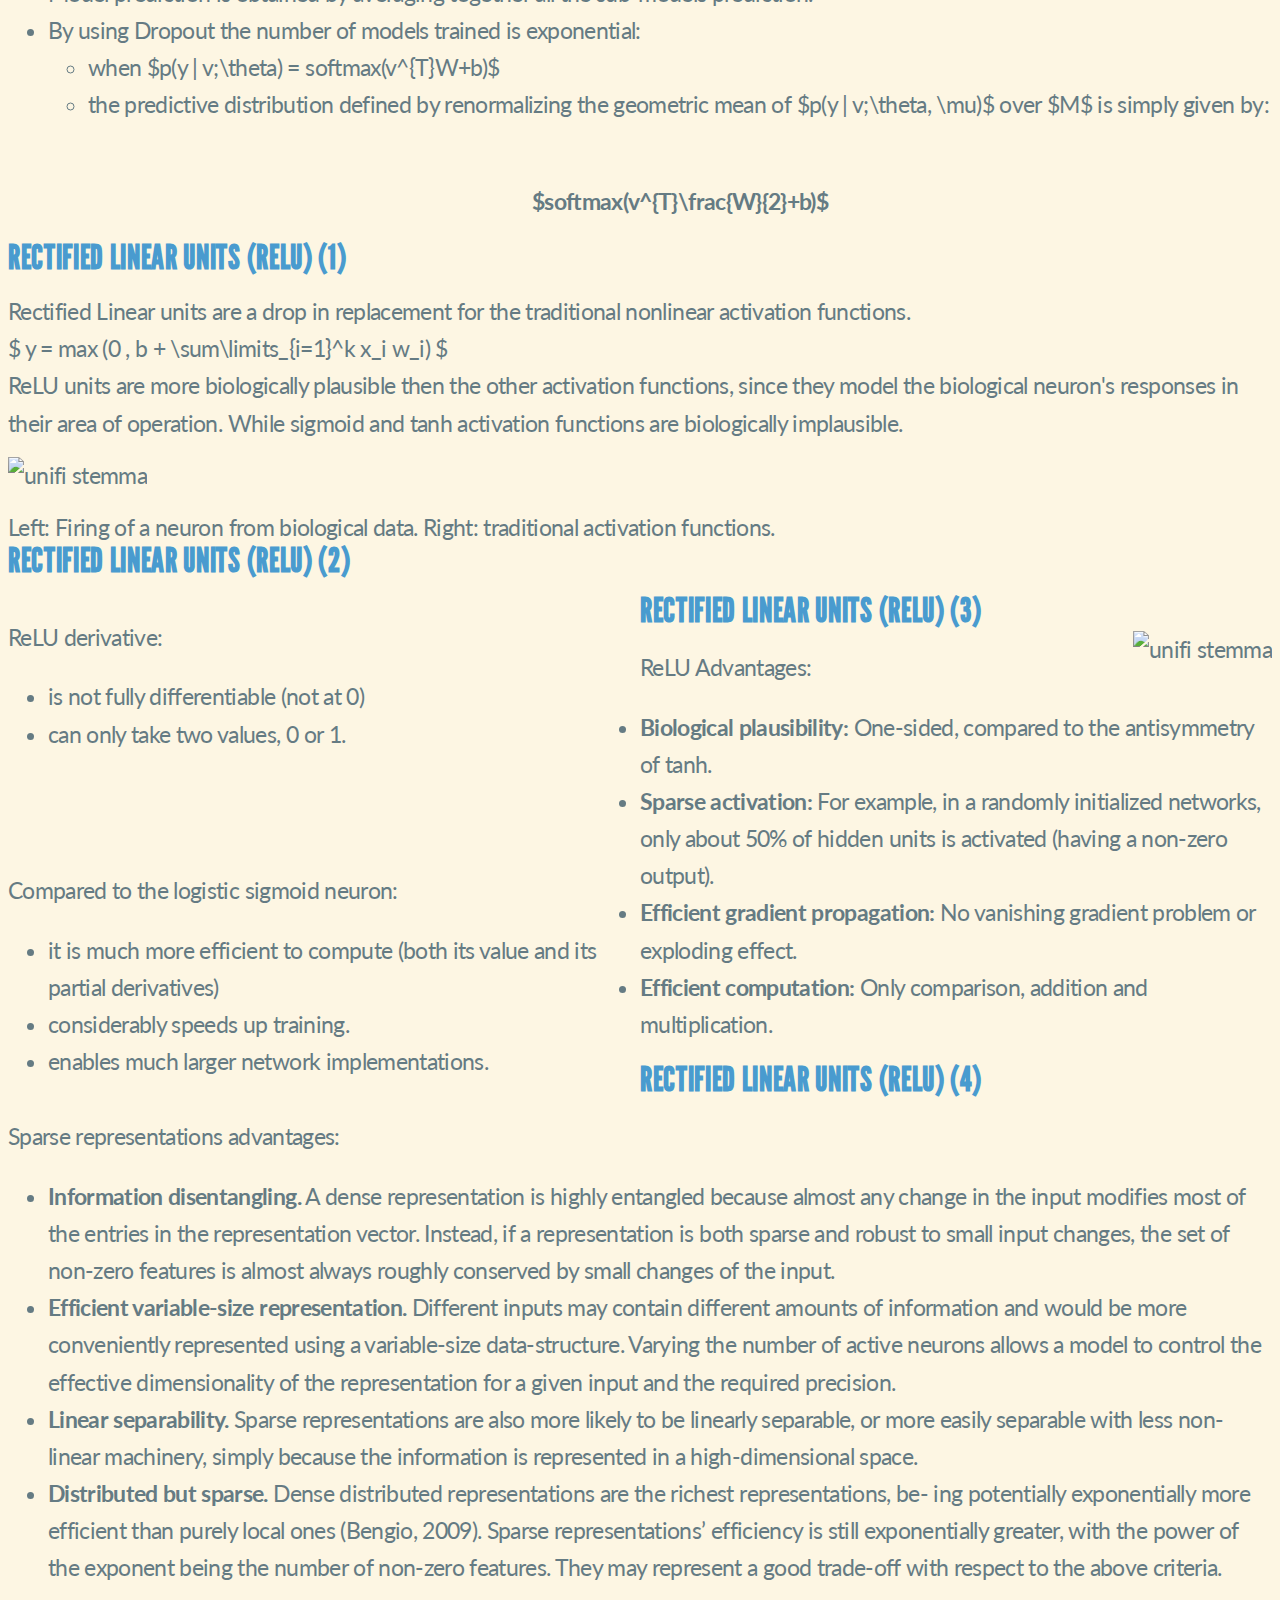
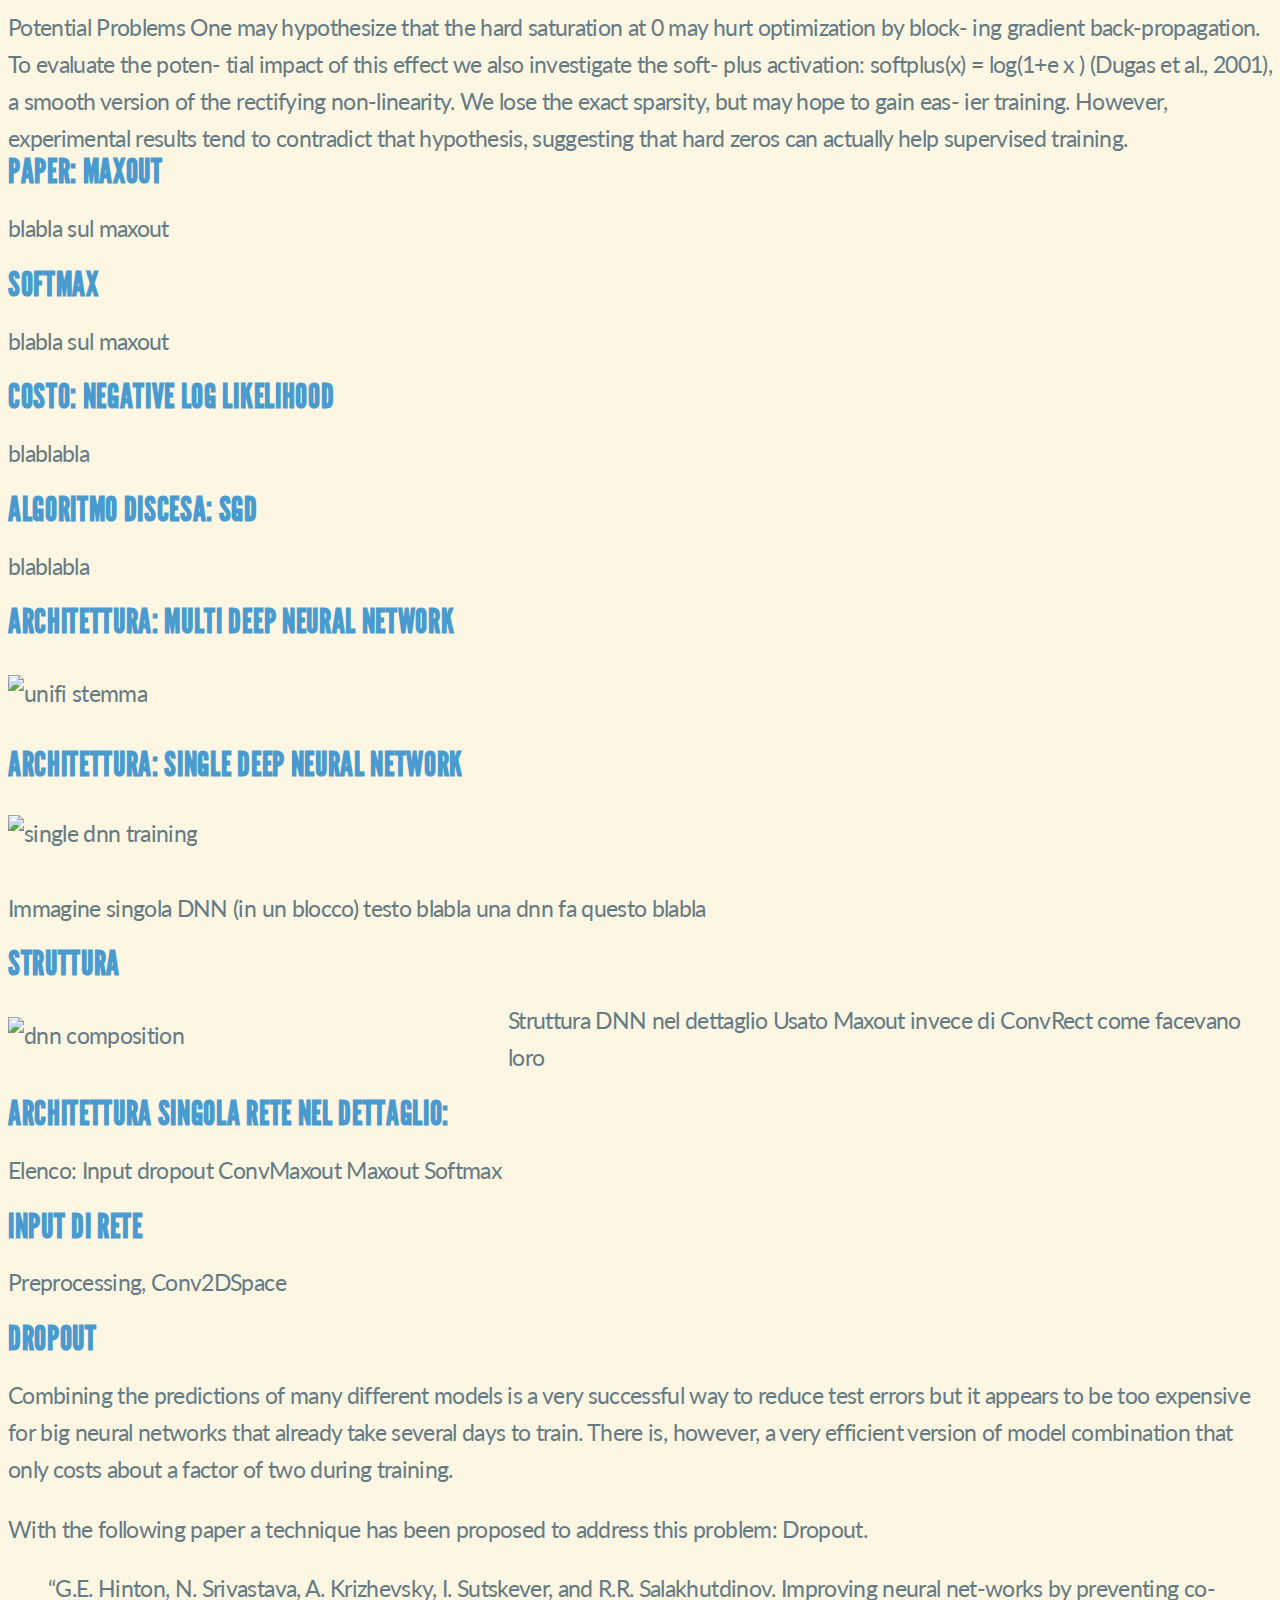
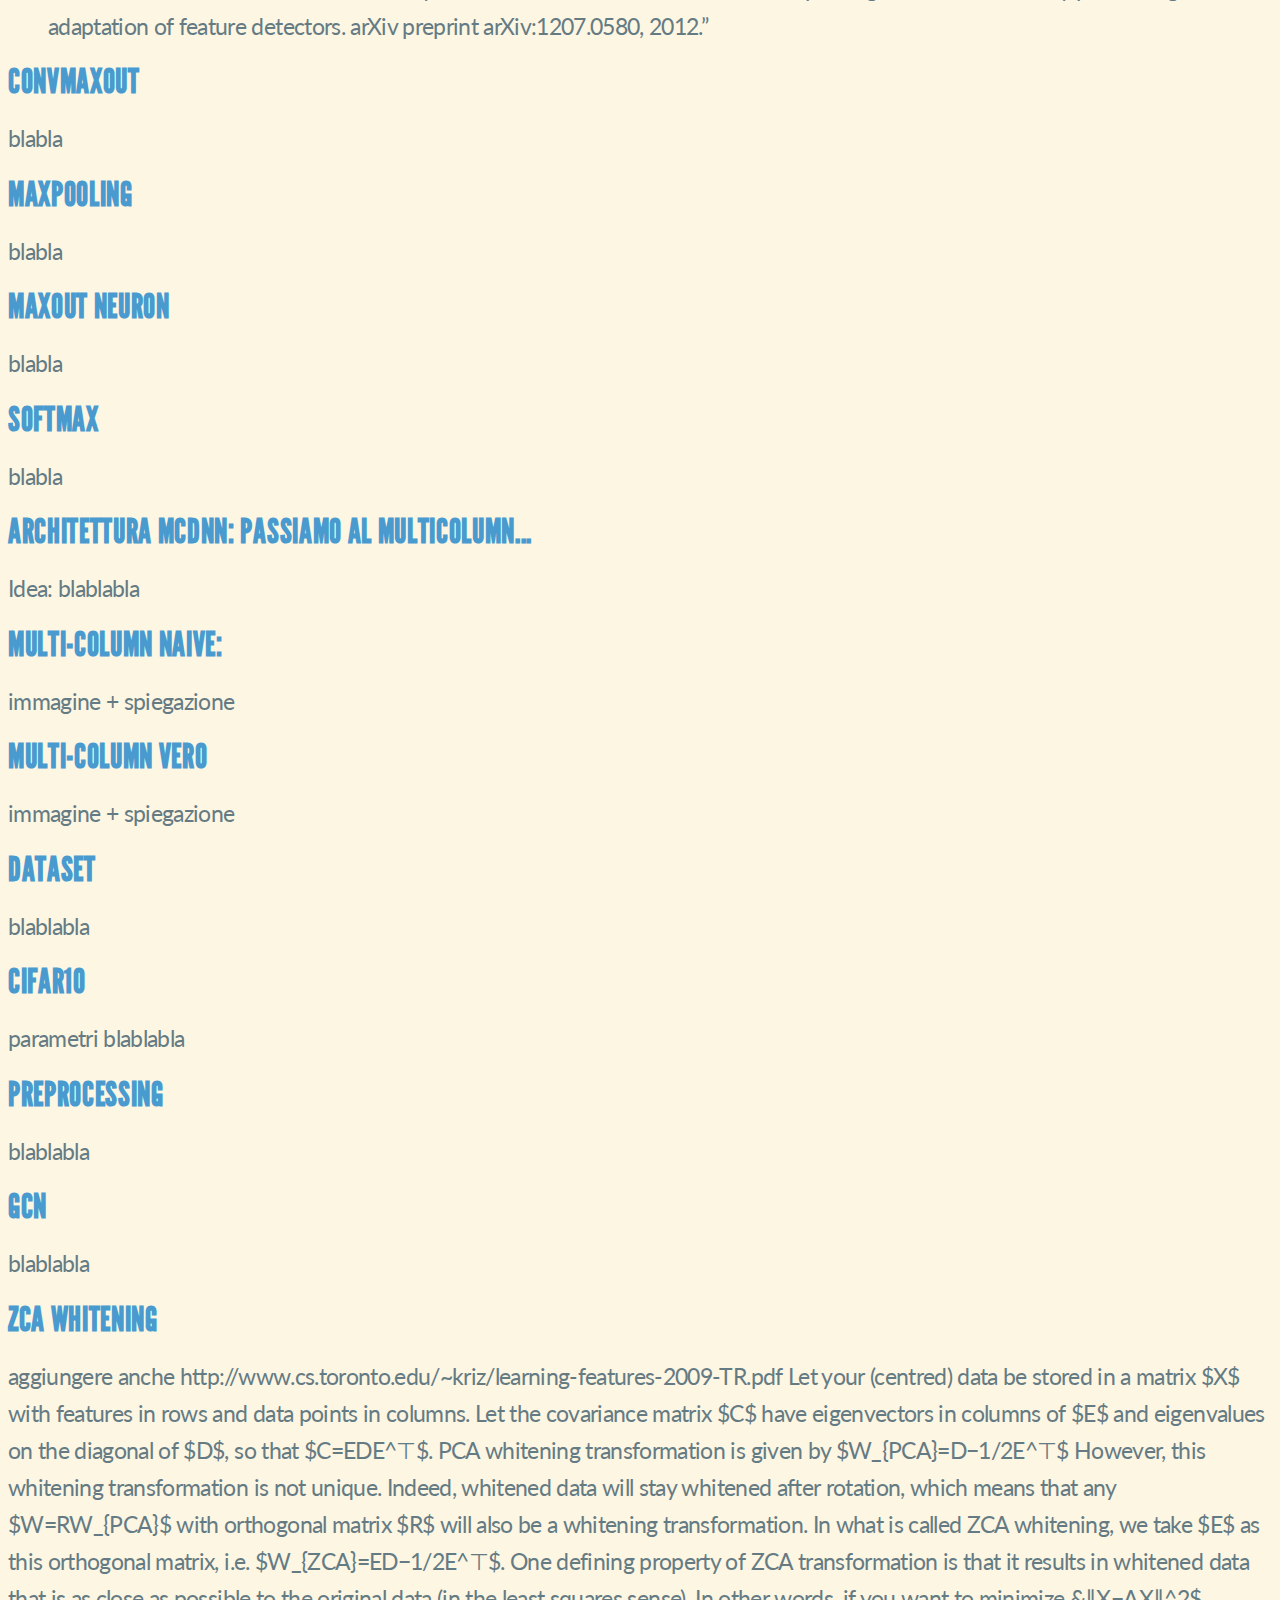
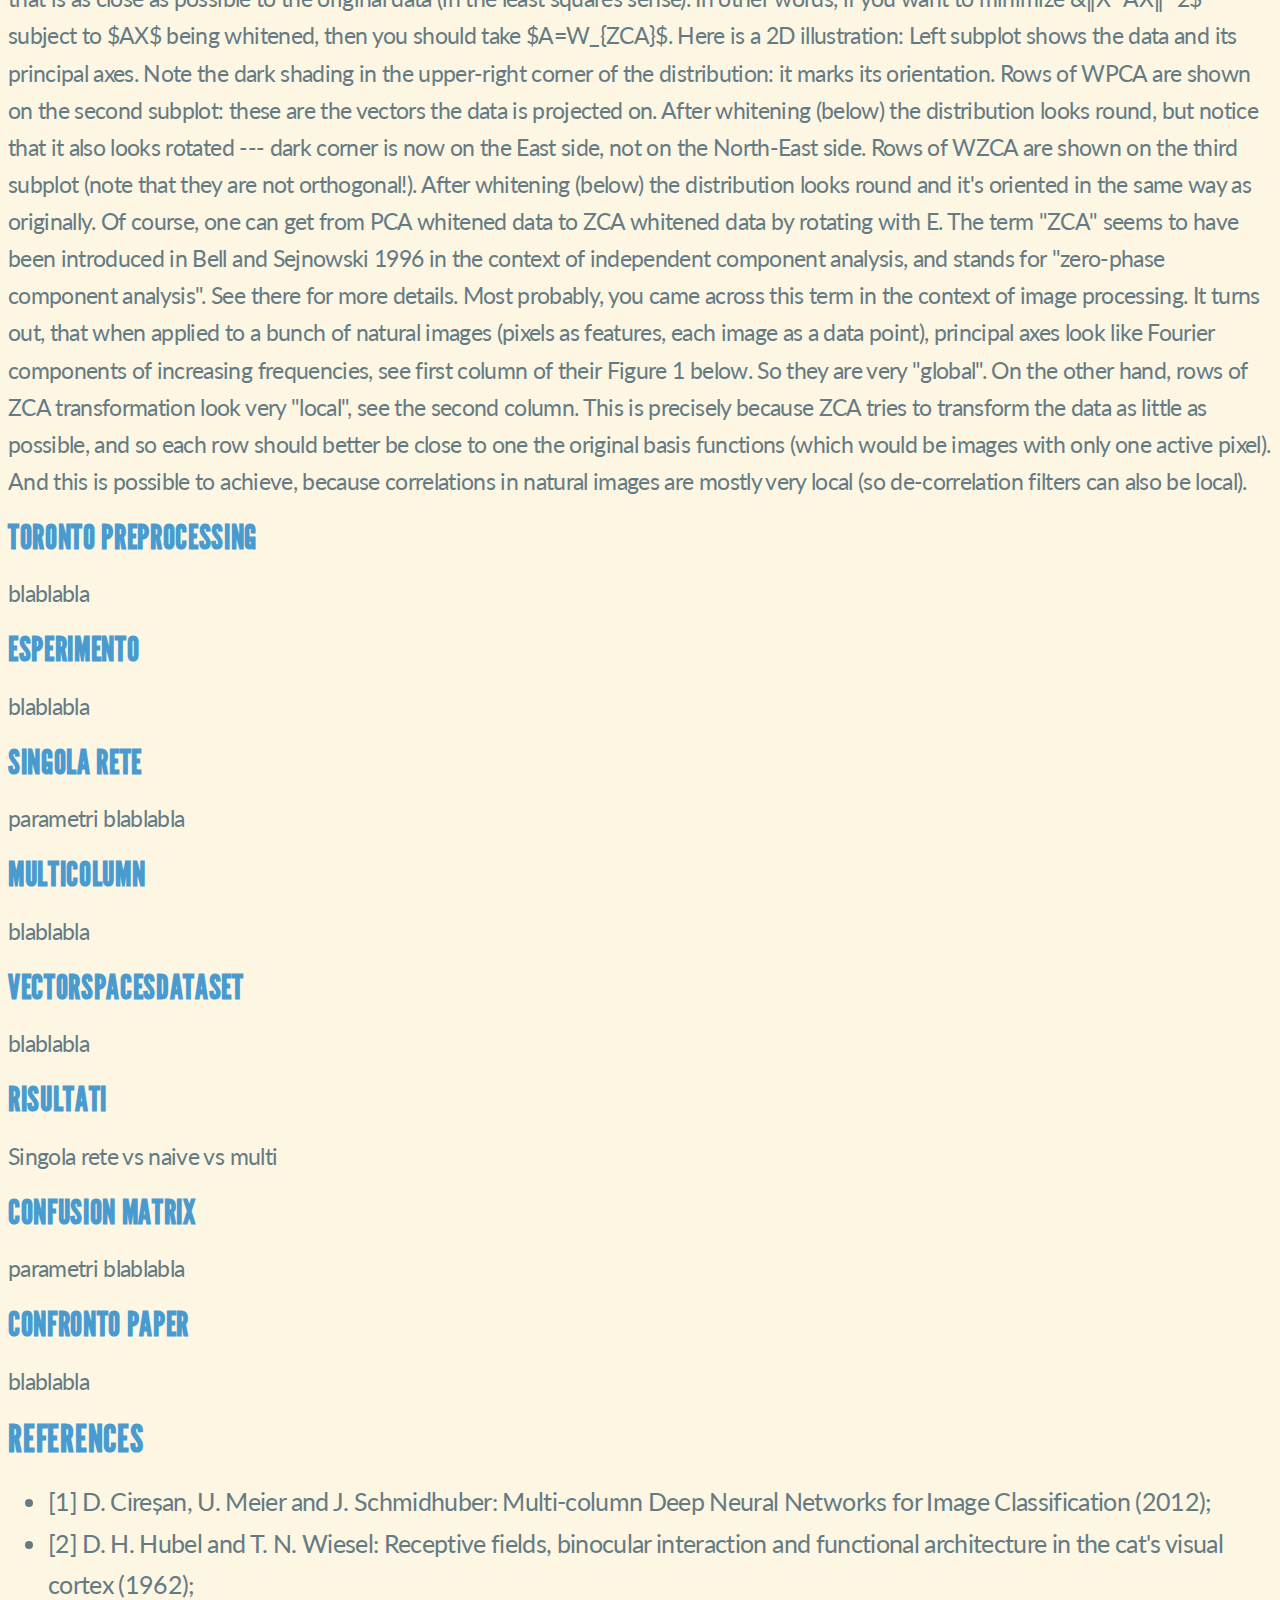
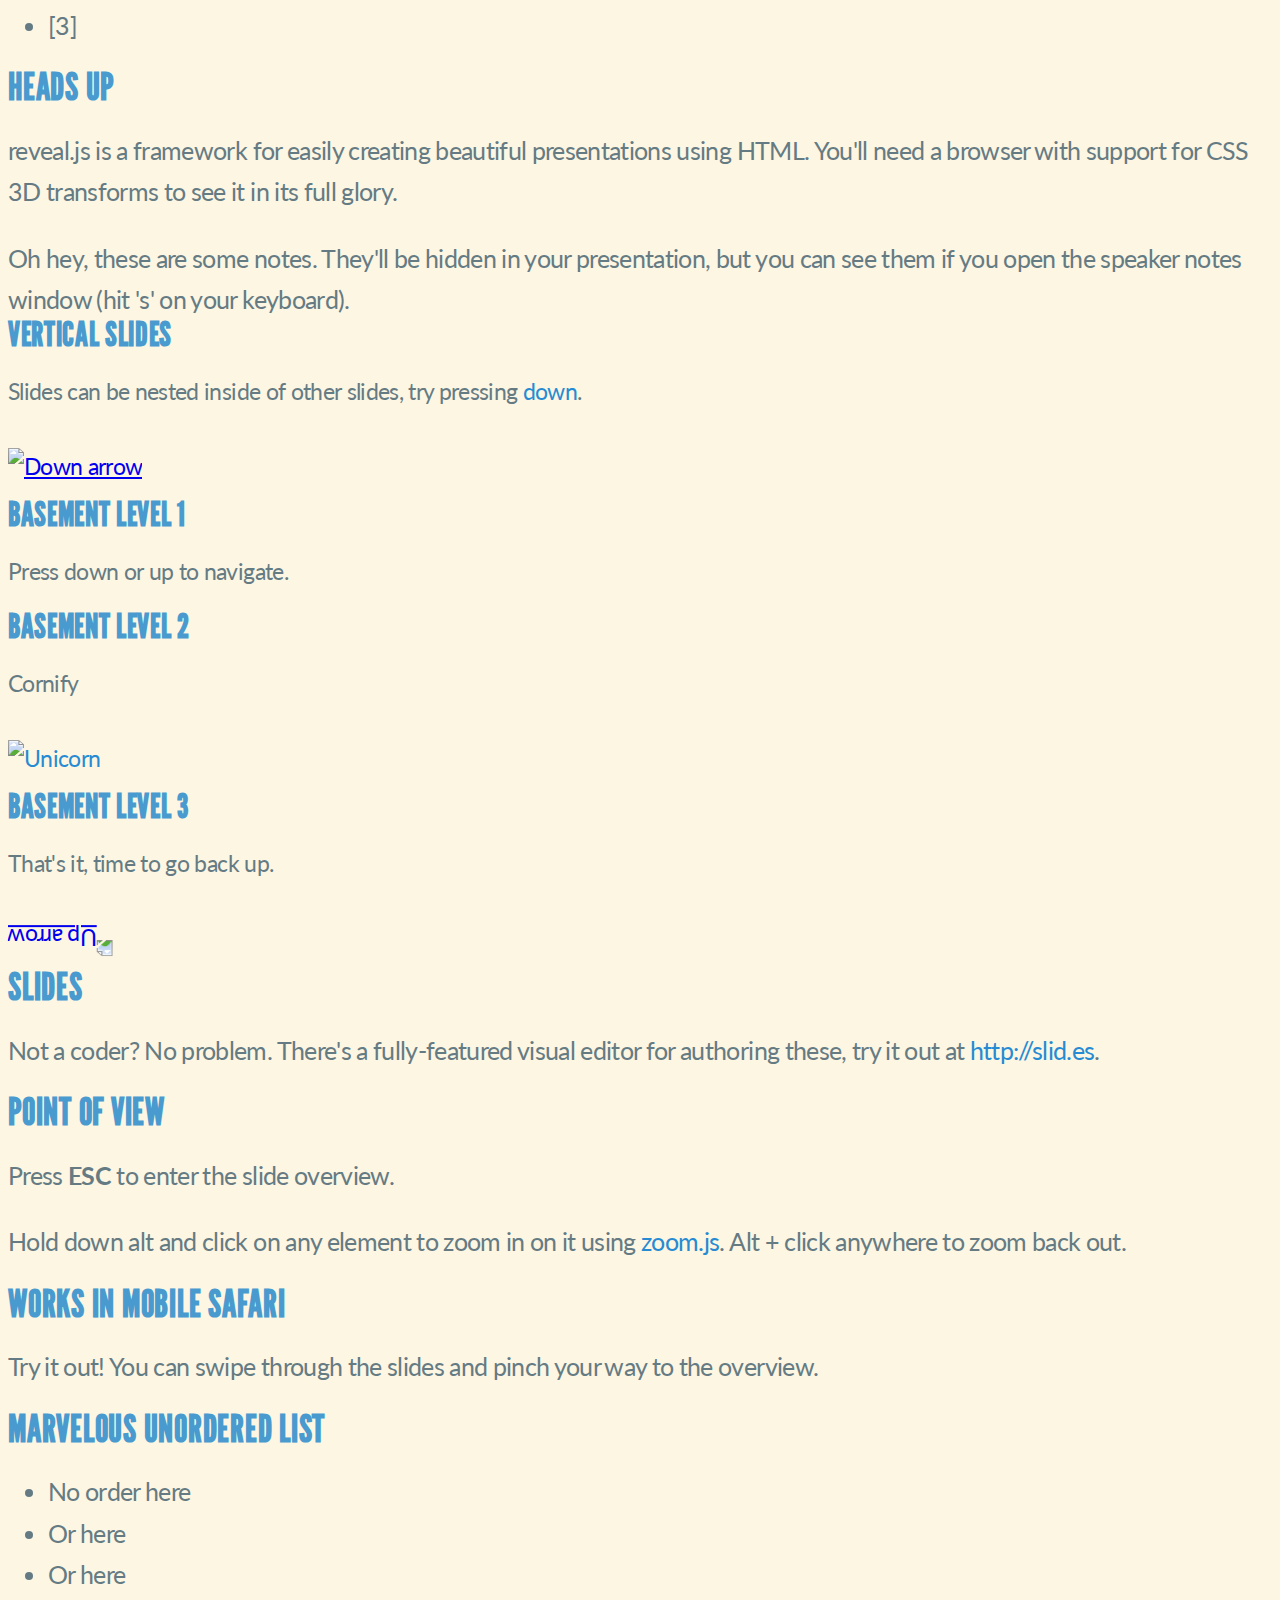
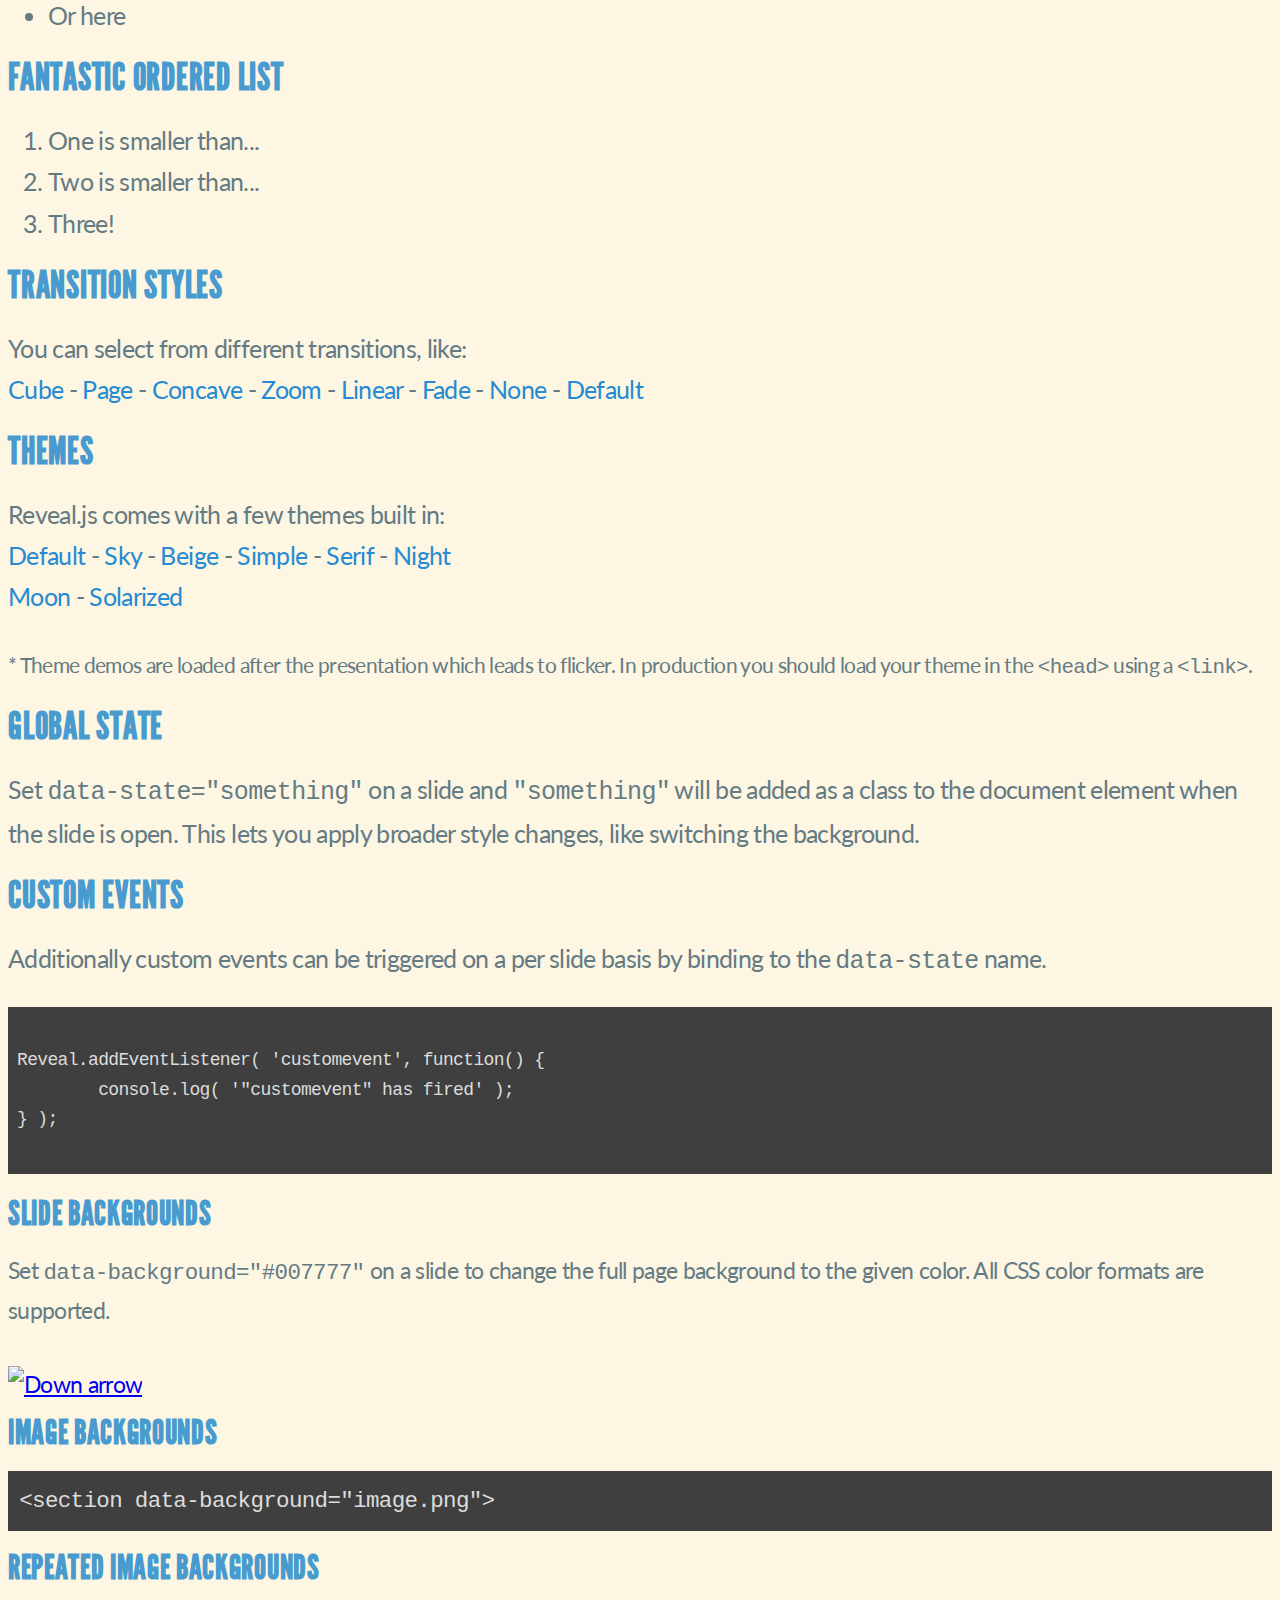
==== commit 5ca42edc: "Merge branch 'master' of https://github.com/Dining-Engineers/Multi-Column-Deep-Neural-Network" ====
--- a/presentation/index.html
+++ b/presentation/index.html
@@ -63,7 +63,6 @@
 
                 <section>
                     <h2>Contents</h2>
-
                     <div class="div-left">
                         <ul>
                             <li>primo della 1a lista</li>
@@ -147,12 +146,12 @@
                 <section>
                     <section>
                         <h2>Why deep learning?</h2>
-                        <div id="div-header">
+                        <div class="div-header">
                             <ul>
                                 <li>The visual nervous system proposed by Hubel and Wiesel has a deep hierarchy model<sup>[2]</sup>:</li>
                             </ul>
                         </div>
-                        <div id="div-left" style="width: 60%">
+                        <div class="div-left" style="width: 60%">
                             <ul>
                                 <li>Suggests that:</li>
                                 <ul>
@@ -172,7 +171,7 @@
                                 </ul>
                             </ul>
                         </div>
-                        <div id="div-right" style="width: 40%">
+                        <div class="div-right"  style="width: 40%">
                             <div style="min-height: 80px; overflow: hidden"></div>
                             <div id="div-img">
                                 <img src="./img/deep_hierarchy_model.png" alt="unifi stemma" >
@@ -199,58 +198,338 @@
                 </section>
                 <section>
                     <section>
-                        <h2>Neocognitron:</h2>
-                        <p>
-
-                            <li>Convolutional Neural Networks (CNN) were inspired by the visual sistem's structure;</li>
-                            cos'è una rete convoluzionale
-                        </p>
-                    </section>
-                </section>
-                <section>
+                        <h2>Convolutional Neural Networks (CNN)</h2>
+                        <div class="subtitle">Introduction</div>
+                        <div class="div-alone">
+                            <ul>
+                                <li>CNNs are an implementation of deep learning architecture:</li>
+                                <ul>
+                                    <li>are variations of Multi-Layer Perceptrons (MLP);</li>
+                                    <li>each layer has a topological structure, i.e. each unit as a 2D position that corresponds to an image's pixel;</li>
+                                </ul>
+                                <li>CNN's design:</li>
+                                <ul>
+                                    <li><b>Convolutional layer</b>: implements the convolution operation as in image processing;</li>
+                                    <li><b>Max-pooling layer</b>: implements a form of non-linear down-sampling;</li>
+                                    <li><b>Fully connected layer</b>: the upper-layer and corresponds to a traditional MLP.</li>
+                                </ul>
+                            </ul>
+                        </div>
+                        <div>
+                            <img src="./img/LeNet-trasparent.png">
+                            <p class="img-note"><i>Figure: Convolutional Neural Network: 1x48x48-10C2-MP2-16C5-MP2-16C13-180N-7N.</i></p>
+                        </div>
+                    </section>
+
+                    <section>
+                        <h2>Convolutional Neural Networks (CNN)</h2>
+                        <div class="subtitle">Convolutional layer</div>
+                        <div class="div-alone">
+                            <ul>
+                                <li>Implements the convolution operation:</li>
+                                <ul>
+                                    <li>A <b>linear filter</b> $W \in \mathbb{R}^{m \times m}$ is applied to the input image or to a feature map $I \in \mathbb{R}^{N \times N}$. Mathematically:</li>
+                                    <div class="equation">$X_{ij}=\sum_{k=0}^{m-1}\sum_{l=0}^{m-1}I_{(i+k)(j+l)}W_{kl}$</div>
+                                    <ul>
+                                        <li><b>Sparse connectivity</b> i.e. only a subset of units in a feature map are used;</li>
+                                    </ul>
+                                    <li>After a <b>non-linear function</b> $\sigma$ is applied.</li>
+                                    <li>The ouput image $Y = \sigma(X)$ is called <b>feature map</b>;</li>
+                                    <ul>
+                                        <li>by appling $k$ different filters we obtain $k$ feature maps: $\{Y^{s}\}_{s=1}^{k}$.</li>
+                                        <li>$Y \in \mathbb{R}^{(N-m+1) \times (N-m+1)}$</li>
+                                    </ul>
+                                </ul>
+                                <li>We use $k\text{C}n$ to indicate a <b>C-Layer</b> that applies $k$ filters of $n\times n$ dimension to a feature map ;</li>
+                            </ul>
+                        </div>
+                        <div >
+                            <img src="./img/cnn_operation.png">
+                            <p class="img-note"><i>Figure: C-Layer operation.</i></p>
+                        </div>
+                    </section>
+
+                    <section>
+                        <h2>Convolutional Neural Networks (CNN)</h2>
+                        <div class="subtitle">Convolutional layer: shared weights</div>
+                        <div class="div-alone">
+                            <ul>
+                                <li>The linear filter $W$ is applied across the entire input feature map;</li>
+                                <ul>
+                                    <li>The units share the same weights $w_{ij}$</li>
+                                </ul>
+                                <li>Advantage of <b>weight sharing</b>:</li>
+                                <ul>
+                                    <li>The features che be detected regardless of their position;</li>
+                                    <li>Increased of learning efficiency by reducing the number of free parameters;</li>
+                                    <li>CNNs achieve better generalization.</li>
+                                </ul>
+                            </ul>
+                        </div>
+                        <div >
+                            <img style="width: 35%" src="./img/cnn_shared_weights.png">
+                            <p class="img-note"><i>Figure: the weiths with the same color are shared.</i></p>
+                        </div>
+                    </section>
+
+                    <section>
+                        <h2>Convolutional Neural Networks (CNN)</h2>
+                        <div class="subtitle">Max-pooling layer</div>
+                        <div class="div-alone">
+                            <ul>
+                                <li>M-Layer implements a form of non-linear <b>down-sampling</b>;</li>
+                                <li>How <b>M-Layer</b> works:</li>
+                                <ul>
+                                    <li>The M-Layer receives as input a set of feature maps $I=\{I_j\}$ which is the output of C-Layer that precedes it;</li>
+                                    <li>Each feature map $I_j$ is partitioned into a set of non-overlapping rectangles $R_{i}^{(j)} \in \mathbb{R}^{k \times k}$;</li>
+                                    <li>For each rectangles $R_{i}^{(j)}$ the maximum value are taken which form the output feature map $O_j$;</li>
+                                    <li>The output of M-Layer is a set of feature maps $O=\{O_j\}$;</li>
+                                </ul>
+                                <li>If the input feature maps $I_j \in \mathbb{R}^{N \times N}$ then the output feature maps $O_j \in \mathbb{R}^{\frac{N}{k} \times \frac{N}{k}} \;$ :</li>
+                                <ul>
+                                    <li>as each $k \times k$ sub-region is reduced to just a single value via the max function.</li>
+                                </ul>
+                            </ul>
+                        </div>
+                    </section>
+
+                    <section>
+                        <h2>Convolutional Neural Networks (CNN)</h2>
+                        <div class="subtitle">Max-pooling layer: advantage</div>
+                        <div class="div-alone">
+                            <ul>
+                                <li>Advantage of M-Layer:</li>
+                                <ul>
+                                    <li>reduces the computational complexity for the layers above;</li>
+                                    <li>provides a form of translation invariance:</li>
+                                    <ul>
+                                        <li>If we consider the neighbors of a feature map's unit the 8-connected units;</li>
+                                        <li>and max-pooling is done over a $2 \times 2$ region, $3$ out of these $8$ possible configurations will produce exactly the same output at the C-layer above;</li>
+                                    </ul>
+                                </ul>
+                            </ul>
+                        </div>
+                    </section>
+
+                </section>
+
+                <section>
+
                     <section>
                         <!--<script type="text/template">-->
-                        <h2> Dropout </h2>
-
-                        <p align="">
-                            Combining the predictions of many different models is a very successful way to reduce test errors
-                            but it appears to be too expensive for big neural networks that already take several days
-                            to train. There is, however, a very efficient version of model combination that only costs about a
-                            factor of two during training.
-                        </p>
-                        With the following paper a technique has been proposed to address this problem: Dropout.
-                        <blockquote>
-						&ldquo;G.E. Hinton, N. Srivastava, A. Krizhevsky, I. Sutskever, and R.R. Salakhutdinov. Improving neural
-                            net-works by preventing co-adaptation of feature detectors. arXiv preprint arXiv:1207.0580, 2012.&rdquo;
-					    </blockquote>
-
-                    </section>
-                    <section>
-                        <!--<script type="text/template">-->
-                        <h2> Dropout </h2>
-
-                        <p align="">
-
-                            Dropout consists of setting to zero the output of each hidden neuron with probability 0.5. The
-                            neurons which are “dropped out” in this way do not contribute to the forward pass and do not participate in back-
-                            propagation. So every time an input is presented, the neural network samples a different architecture,
-                            but all these architectures share weights.
-
-                            This technique reduces complex co-adaptations of neurons,
-                            since a neuron cannot rely on the presence of particular other neurons. It is, therefore, forced to
-                            learn more robust features that are useful in conjunction with many different random subsets of the
-                            other neurons.
-                            Without dropout, our network ex-hibits substantial overfitting. Dropout roughly doubles the number of
-                            iterations required to converge.
-
-                        </p>
-                    </section>
-                    <section>
-                        <h2>ReLU</h2>
-                        <p>
-                            blabla sul maxout
-                        </p>
-                    </section>
+                        <h2>Dropout</h2>
+
+                        <div>
+                            <b>How to improve a neural network?</b>
+                        </div>
+
+                        <div class="div-alone">
+                            <ul>
+                                <li>Train many models and average the models' predictions:</li>
+                                <ul>
+                                    <li>reduce test error and overfitting;</li>
+                                    <li>too expensive for big NN and that already take several days to train.</li>
+                                </ul>
+                                <li><b>Dropout</b> is a more efficient solution<sup>[3]</sup>. It provides:</li>
+                                <ul>
+                                    <li>an inexpensive and simple means of both training a large ensemble of models;</li>
+                                </ul>
+                            </ul>
+
+                        </div>
+
+                        <!--<p align="">-->
+                            <!--Combining the predictions of many different models is a very successful way to reduce test errors-->
+                            <!--but it appears to be too expensive for big neural networks that already take several days-->
+                            <!--to train. There is, however, a very efficient version of model combination that only costs about a-->
+                            <!--factor of two during training.-->
+                        <!--</p>-->
+                        <!--With the following paper a technique has been proposed to address this problem: Dropout.-->
+                        <!--<blockquote>-->
+						<!--&ldquo;G.E. Hinton, N. Srivastava, A. Krizhevsky, I. Sutskever, and R.R. Salakhutdinov. Improving neural-->
+                            <!--net-works by preventing co-adaptation of feature detectors. arXiv preprint arXiv:1207.0580, 2012.&rdquo;-->
+					    <!--</blockquote>-->
+
+                    </section>
+                    <section>
+                        <h2>How Dropout works (1)</h2>
+
+                        <div class="div-alone">
+                            <ul>
+                                <li>Given a feedforward architecture:</li>
+                                <ul>
+                                    <li>Input: $v \, \in \mathbb{R}^{m}$;</li>
+                                    <li>Hidden layers: $ \, h = \{h^{(1)}, \dots, h^{(l)} \}$;</li>
+                                    <li>Output: $\, y \in \mathbb{R}^{n}$;</li>
+                                </ul>
+                                <li>Dropout trains a set of models, each of which:</li>
+                                <ul>
+                                    <li>contains a subset of the variables in both $v$ and $h$;</li>
+                                    <li>each model uses the same set of parameters $\theta$:</li>
+                                        <ul>
+                                            <li>to parameterize a family of distributions $p(y | v; \theta, \mu)$;</li>
+                                            <li>where $\mu \in M$ is a binary mask determining which variables to include in the model;</li>
+                                        </ul>
+                                </ul>
+                            </ul>
+                        </div>
+                    </section>
+                    <section>
+                        <h2>How Dropout works (2)</h2>
+
+                        <div class="div-alone">
+                            <ul>
+                                <li>On each presentation of a training example:</li>
+                                <ul>
+                                    <li>a different sub-model is obtained by randomly sampling $\mu$;</li>
+                                    <li>the sub-model is trained by following the gradient of $log \, p(y | v; \theta, \mu)$;</li>
+                                </ul>
+
+                                <li>Each model is trained for only one step and all the models share the parameters $\theta$.</li>
+                            </ul>
+                            <br><br>
+                            <b>Note</b>: each update must have a large effect so that it makes the sub-model induced by that $\mu$ fit the current input $v$ well.
+                        </div>
+                    </section>
+
+                    <section>
+                        <h2>How Dropout works (3)</h2>
+                        <div>
+                            <b>Model prediction</b>
+                        </div>
+
+                        <div class="div-alone">
+                            <ul>
+                                <li>Model prediction is obtained by averaging together all the sub-models prediction.</li>
+                                <li>By using Dropout the number of models trained is exponential:</li>
+                                <ul>
+                                    <li>when $p(y | v;\theta) = softmax(v^{T}W+b)$</li>
+                                    <li>the predictive distribution defined by renormalizing the geometric mean of $p(y | v;\theta, \mu)$ over $M$ is simply given by:</li>
+                                    <br>
+                                        <p align="center"><b>$softmax(v^{T}\frac{W}{2}+b)$</b></p>
+
+                                </ul>
+                            </ul>
+                        </div>
+                    </section>
+                    <section>
+                        <h2>Rectified Linear Units (ReLU) (1)</h2>
+
+
+                            Rectified Linear units are a drop in replacement for the traditional nonlinear activation
+                            functions.<br>
+                            <!--ReLUs (Rectified Linear Units) are capable of having values in the range of-->
+                            <!--[0, inf].-->
+
+                                              $ y = max (0 , b + \sum\limits_{i=1}^k x_i  w_i) $ <br>
+
+                            ReLU units are more biologically plausible then the other activation functions, since they
+                            model the biological neuron's responses in their area of operation. While sigmoid and tanh
+                            activation functions are biologically implausible.<br>
+
+                            <!--<div class="div-img">-->
+                            <img src="./img/synapse_vs_sigmoid_trasp.png" alt="unifi stemma" ><br>
+                            Left: Firing of a neuron from biological data. Right: traditional activation functions.
+
+                            <!--</div>-->
+
+                            <!--It makes calculating the gradient during back propagation trivial. It is 0 if x < 0 and 1-->
+                            <!--elsewhere. This speeds up the training of the network.-->
+
+
+                    </section>
+                    <section>
+                        <h2>Rectified Linear Units (ReLU) (2)</h2>
+
+                        <div class="div-left">
+
+                            <p align="left">ReLU derivative:</p>
+                            <ul>
+                                <li>is not fully differentiable (not at 0)</li>
+                                <li>can only take two values, 0 or 1.</li>
+                            </ul>
+
+
+                        <br><br>
+
+                        <p align="left">Compared to the logistic sigmoid neuron:</p>
+                        <ul>
+                            <li>it is much more efficient to compute (both its value and its partial derivatives)</li>
+                            <li>considerably speeds up training.</li>
+                            <li>enables much larger network implementations.</li>
+                        </ul>
+                        </div>
+                        <div class="div-img">
+                            <img src="./img/relu_trasp.png" width="320" alt="unifi stemma">
+                        </div>
+
+
+                    </section>
+                    <section>
+                        <h2>Rectified Linear Units (ReLU) (3)</h2>
+
+
+                        <!--<div class="div-left">-->
+                        <p align="left">ReLU Advantages:</p>
+                        <ul>
+                            <li><b>Biological plausibility:</b> One-sided, compared to the antisymmetry of tanh.</li>
+                            <li><b>Sparse activation:</b> For example, in a randomly initialized networks, only about 50% of hidden units is activated (having a non-zero output).</li>
+                            <li><b>Efficient gradient propagation:</b> No vanishing gradient problem or exploding effect.</li>
+                            <li><b>Efficient computation:</b> Only comparison, addition and multiplication.</li>
+                        </ul>
+                    </section>
+                    <section>
+                        <h2>Rectified Linear Units (ReLU) (4)</h2>
+
+                        <!--</div>-->
+                        <p align="left">Sparse representations advantages:</p>
+                        <ul>
+                        <li><b> Information disentangling.</b>
+                                A dense representation is highly entangled because
+                                almost any change in the input modifies most of
+                                the entries in the representation vector. Instead,
+                                if a representation is both sparse and robust to
+                                small input changes, the set of non-zero features
+                                is almost always roughly conserved by small
+                                changes of the input.</li>
+                        <li><b> Efficient variable-size representation. </b>
+                                Different inputs may contain different amounts of information and would be
+                                more conveniently represented using a variable-size data-structure.
+                                Varying the number of active neurons allows a model to control the effective
+                                dimensionality of the representation for a given input and the required precision.</li>
+                        <li><b> Linear separability.</b>
+                                Sparse representations are also more likely to be linearly separable, or more
+                                easily separable with less non-linear machinery,
+                                simply because the information is represented in
+                                a high-dimensional space.
+                                <!--Besides, this can reflect-->
+                                <!--the original data format. In text-related applications for instance,-->
+                                <!--the original raw data is already very sparse (see Section 4.2).-->
+                                </li>
+                        <li><b> Distributed but sparse.</b>
+                                Dense distributed representations are the richest representations, be-
+                                ing potentially exponentially more efficient than
+                                purely local ones (Bengio, 2009). Sparse representations’ efficiency
+                                is still exponentially greater,
+                                with the power of the exponent being the number
+                                of non-zero features. They may represent a good
+                                trade-off with respect to the above criteria.</li>
+
+                        </ul>
+                        Potential Problems One may hypothesize that the
+                        hard saturation at 0 may hurt optimization by block-
+                        ing gradient back-propagation. To evaluate the poten-
+                        tial impact of this effect we also investigate the soft-
+                        plus activation: softplus(x) = log(1+e x ) (Dugas et al.,
+                        2001), a smooth version of the rectifying non-linearity.
+                        We lose the exact sparsity, but may hope to gain eas-
+                        ier training. However, experimental results tend to contradict that hypothesis, suggesting
+                        that hard zeros can actually help supervised training.
+
+
+
+                    </section>
+
                     <section>
                         <h2>Paper: Maxout</h2>
                         <p>
@@ -520,7 +799,7 @@
                         <ul>
                           <li>[1] D. Cireșan, U. Meier and J. Schmidhuber: Multi-column Deep Neural Networks for Image Classification (2012);
                           <li>[2] D. H. Hubel and T. N. Wiesel: Receptive fields, binocular interaction and functional architecture in the cat's visual cortex (1962);
-                          <li>
+                          <li>[3]
                         </ul>
                     </div>
                 </section>
@@ -930,10 +1209,10 @@
 				// parallaxBackgroundImage: 'https://s3.amazonaws.com/hakim-static/reveal-js/reveal-parallax-1.jpg',
 				// parallaxBackgroundSize: '2100px 900px',
 
-                math: {
-                    mathjax: 'plugin/math/MathJax.js',
-                    config: 'TeX-AMS_HTML-full'  // See http://docs.mathjax.org/en/latest/config-files.html
-                },
+                //math: {
+                  //  mathjax: 'plugin/mathjax/MathJax.js',
+                    //config: 'TeX-AMS_HTML-full'  // See http://docs.mathjax.org/en/latest/config-files.html
+                //},
 
                 dependencies: [
                     // Cross-browser shim that fully implements classList - https://github.com/eligrey/classList.js/
--- a/presentation/css/theme/our-solarized.css
+++ b/presentation/css/theme/our-solarized.css
@@ -46,41 +46,73 @@
     /*zoom: 1 !important;*/
 /*}*/
 
+.reveal .slides>section {
+    line-height: 1.65;
+    font-size: 25px;
+}
+
+.reveal .slides>section>section {
+    line-height: 1.65;
+    /*font-size: 25px;*/
+    font-size: 0.9em;
+}
+
+.reveal .slides .div-alone {
+    text-align: left;
+    padding-top: 20px
+}
+
+.reveal .slides {
+    margin-top: 20px;
+    /*line-height: 1.65;*/
+    /*text-align: left;*/
+}
+
+
+
 .reveal .slides .div-left {
     width: 50%;
-    text-align: left;
+    /*text-align: left;*/
     float: left;
-    margin-top: 20px;
-    line-height: 1.7;
-    font-size: 26px;
+    /*margin-top: 20px;*/
+    /*line-height: 1.65;*/
+    /*font-size: 26px;*/
 }
 
 .reveal .slides .div-right {
     width: 50%;
-    text-align: left;
+    /*text-align: left;*/
     float: right;
-    margin-top: 20px;
-    line-height: 1.7;
-    font-size: 26px;
-}
-
-.reveal .slides .div-alone {
-    margin-top: 20px;
-    font-size: 26px;
-    line-height: 1.7;
-    text-align: left;
+    /*margin-top: 20px;*/
+    /*line-height: 1.65;*/
+    /*font-size: 26px;*/
 }
 
 .reveal .slides .div-img {
-    text-align: right;
+    text-align: center;
     float: right;
     vertical-align: middle;
     margin-top: 20px;
 }
 
 .reveal .slides .div-header {
-    font-size: 26px;
-    /*text-align: justify;*/
+    /*font-size: 26px;*/
+    text-align: justify;
+}
+
+.reveal .slides .img-note {
+     font-size: 20px
+}
+
+.reveal .slides .subtitle {
+    margin-top: -20px;
+    font-size: 23px;
+    font-weight: bold;
+}
+
+.reveal .slides .equation {
+    text-align: center;
+    padding: 20px;
 }
 
 /*********************************************
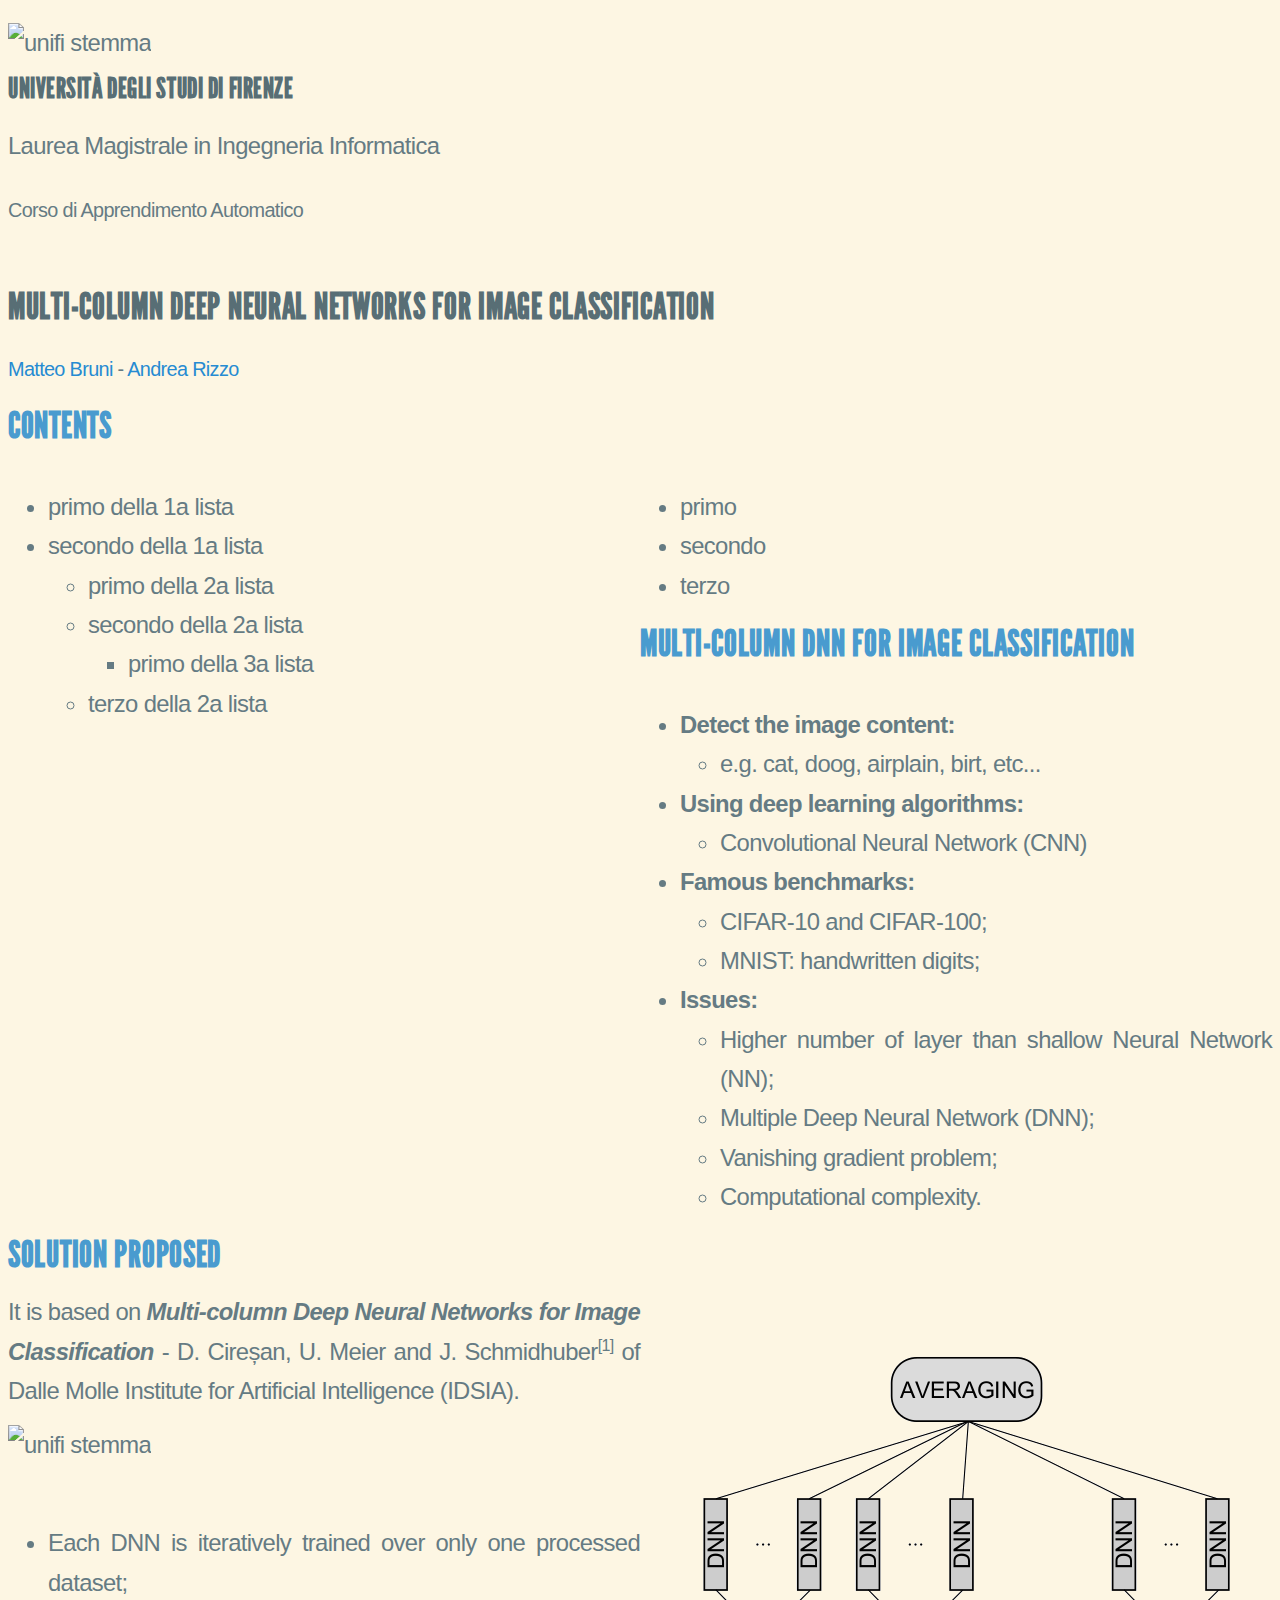
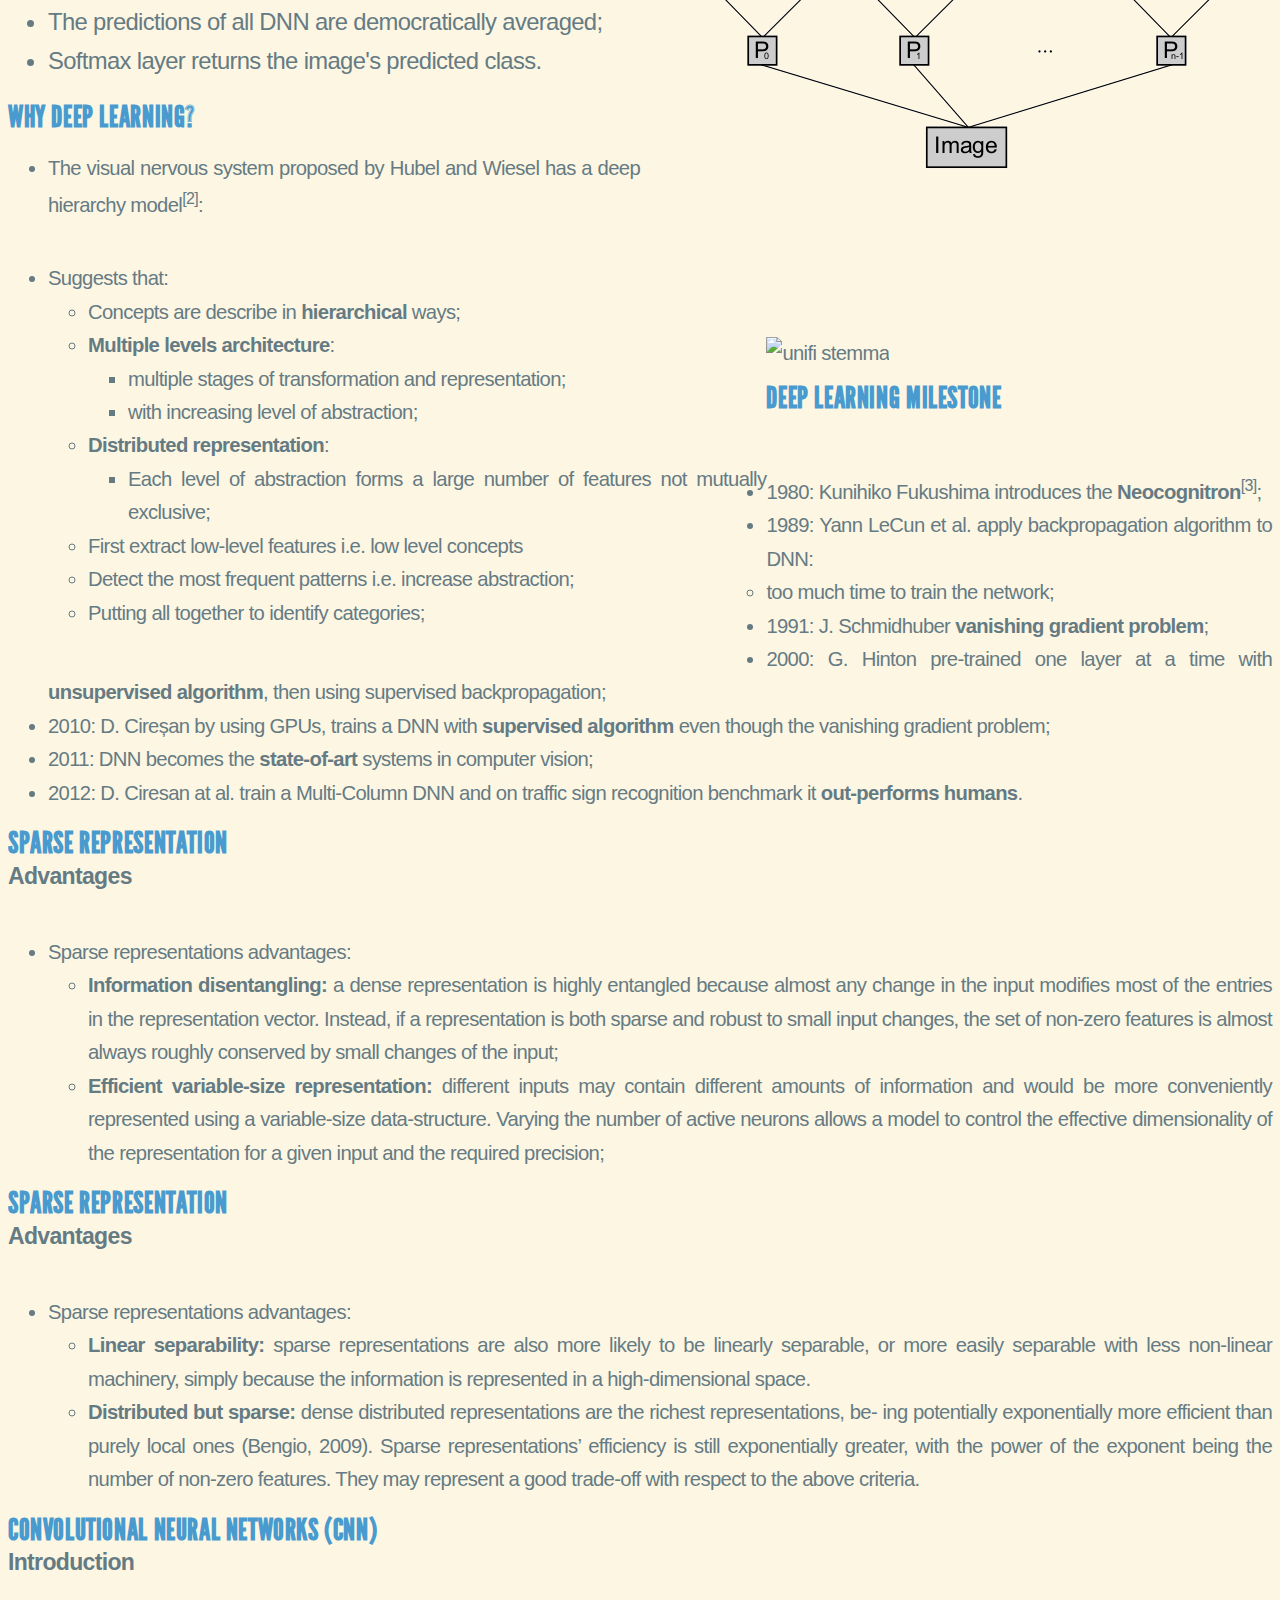
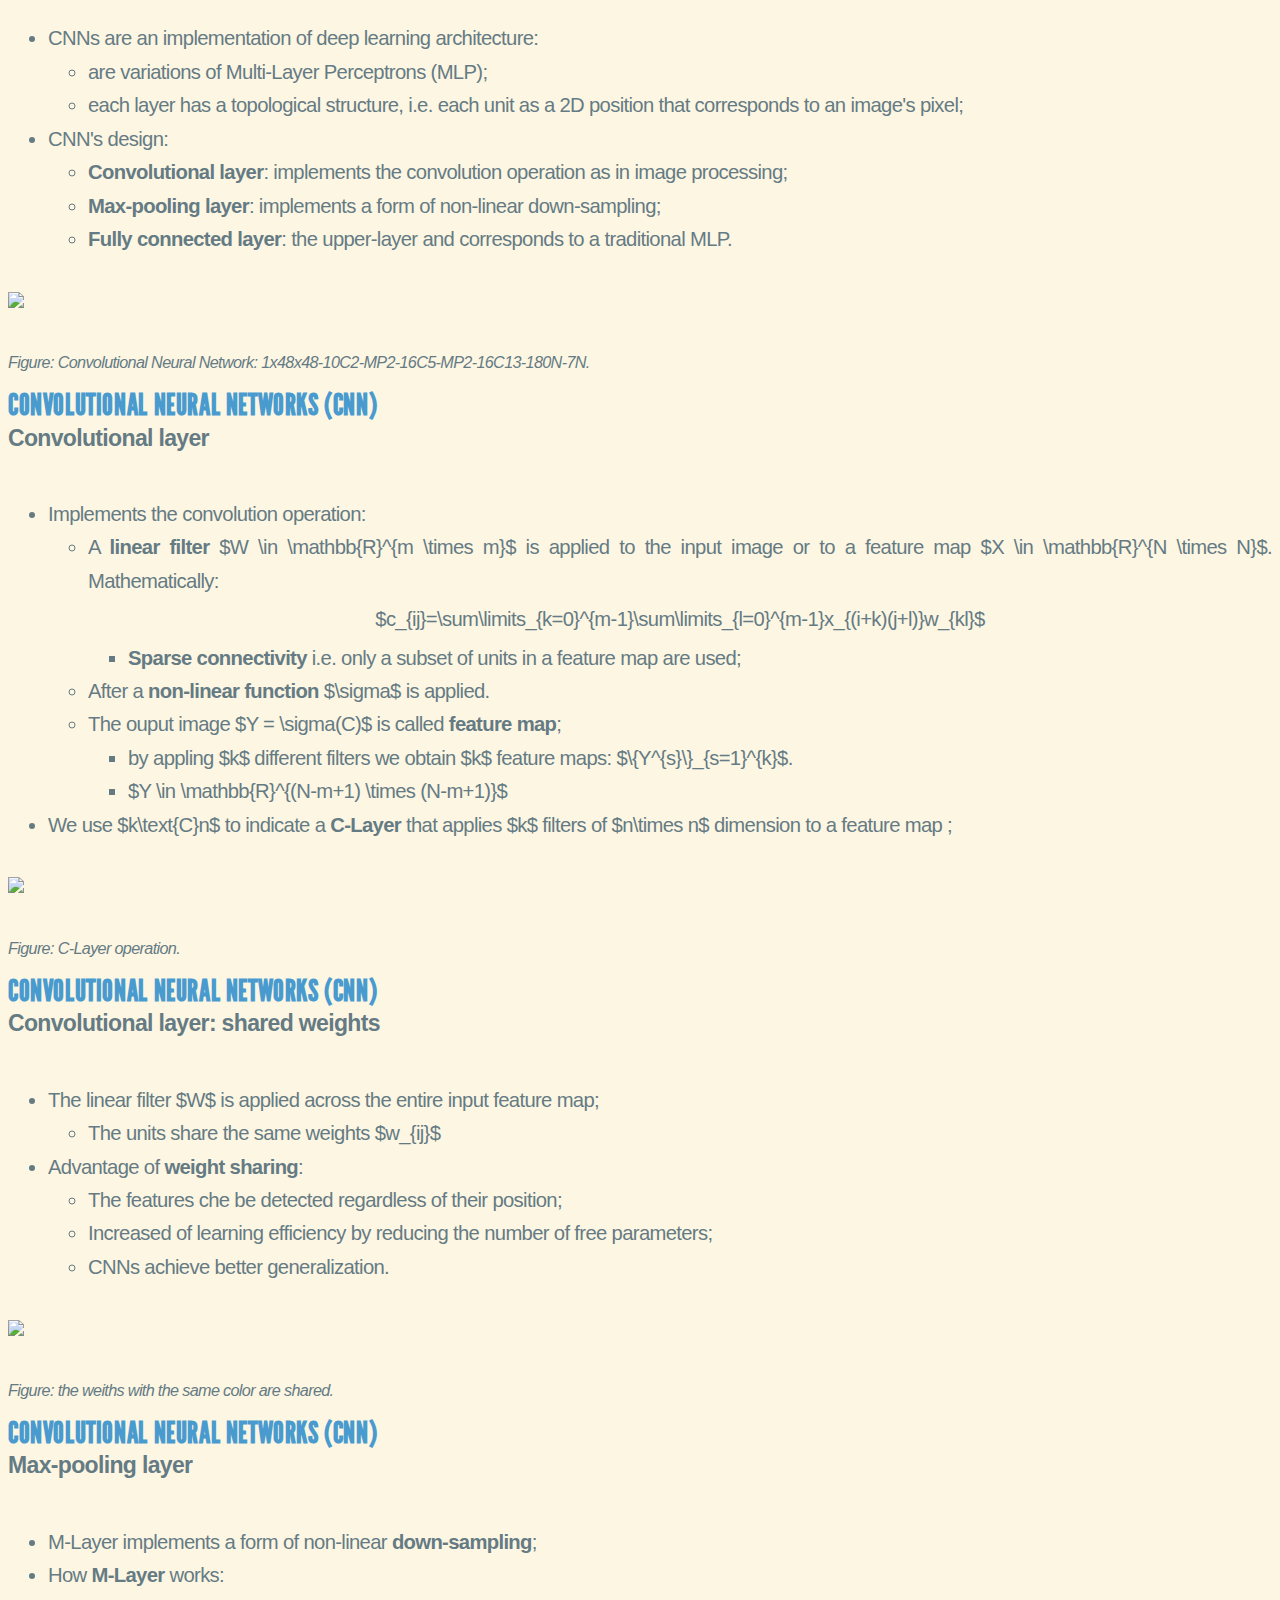
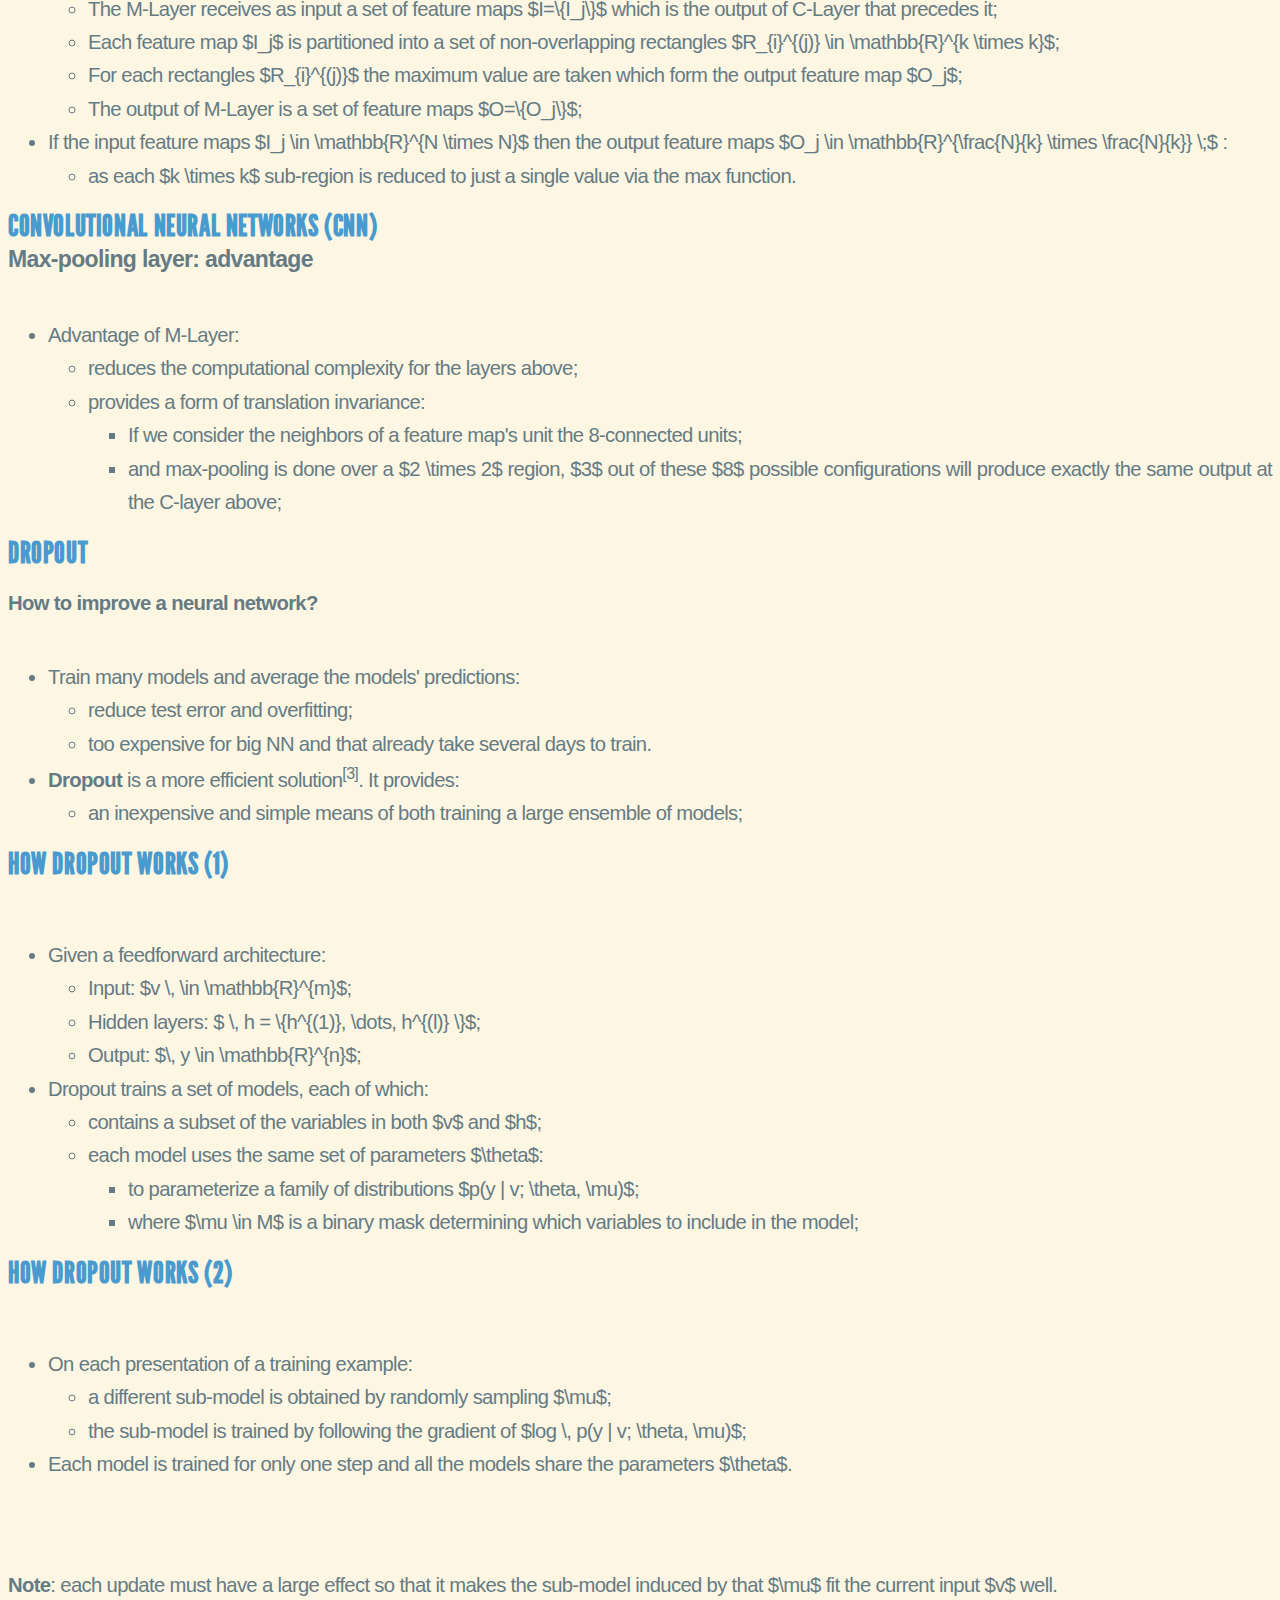
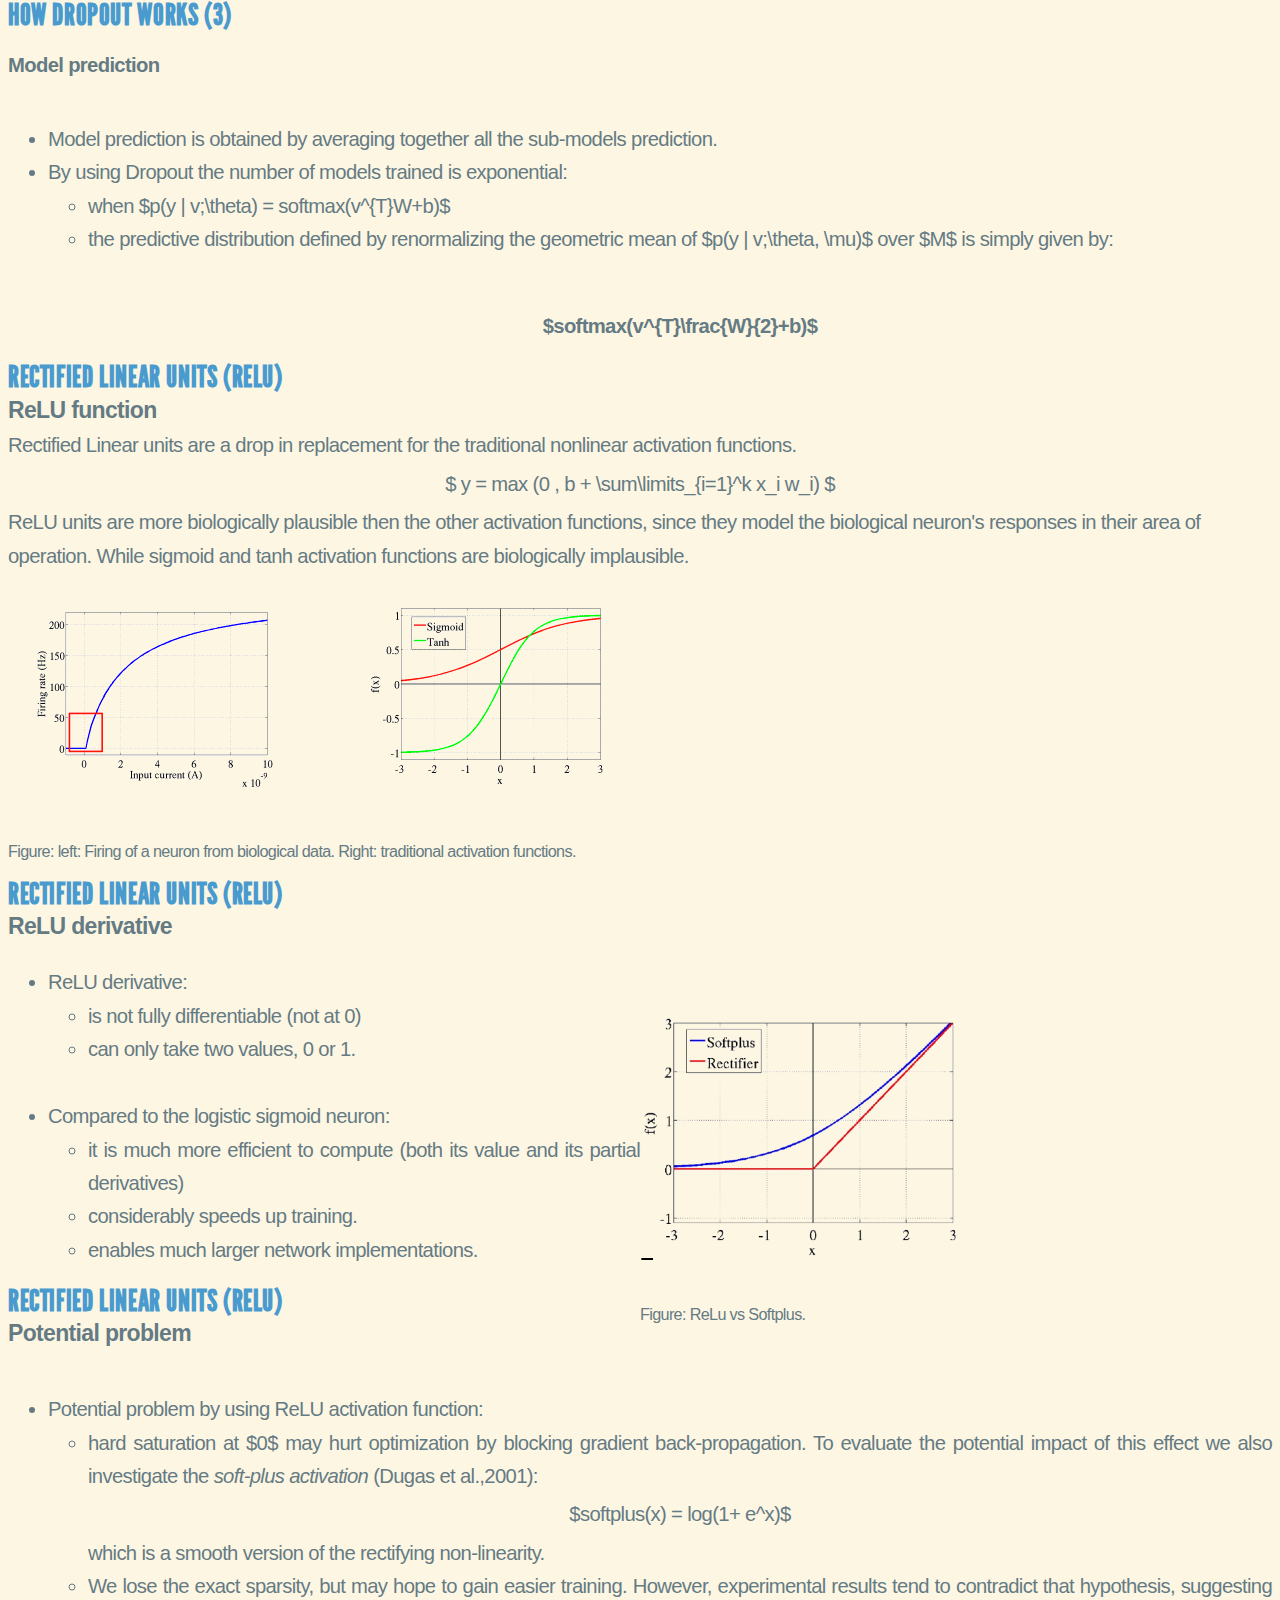
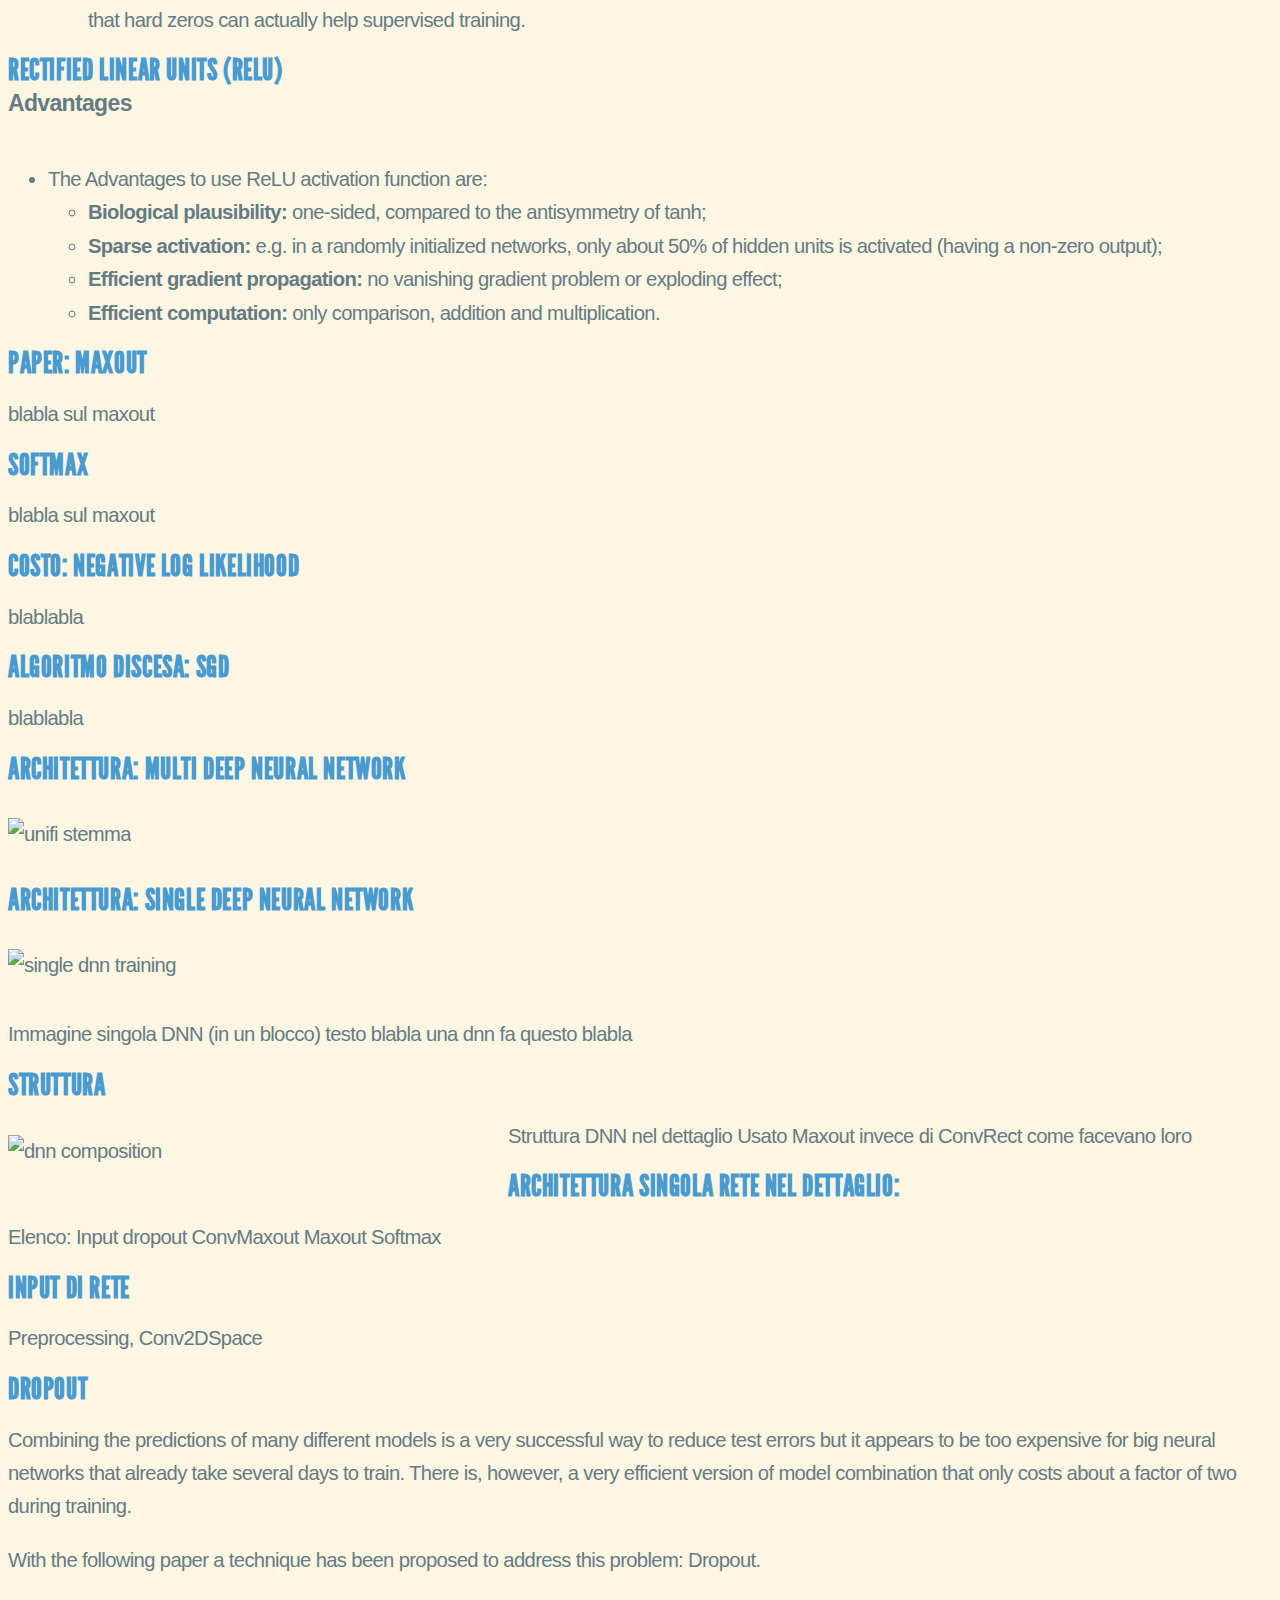
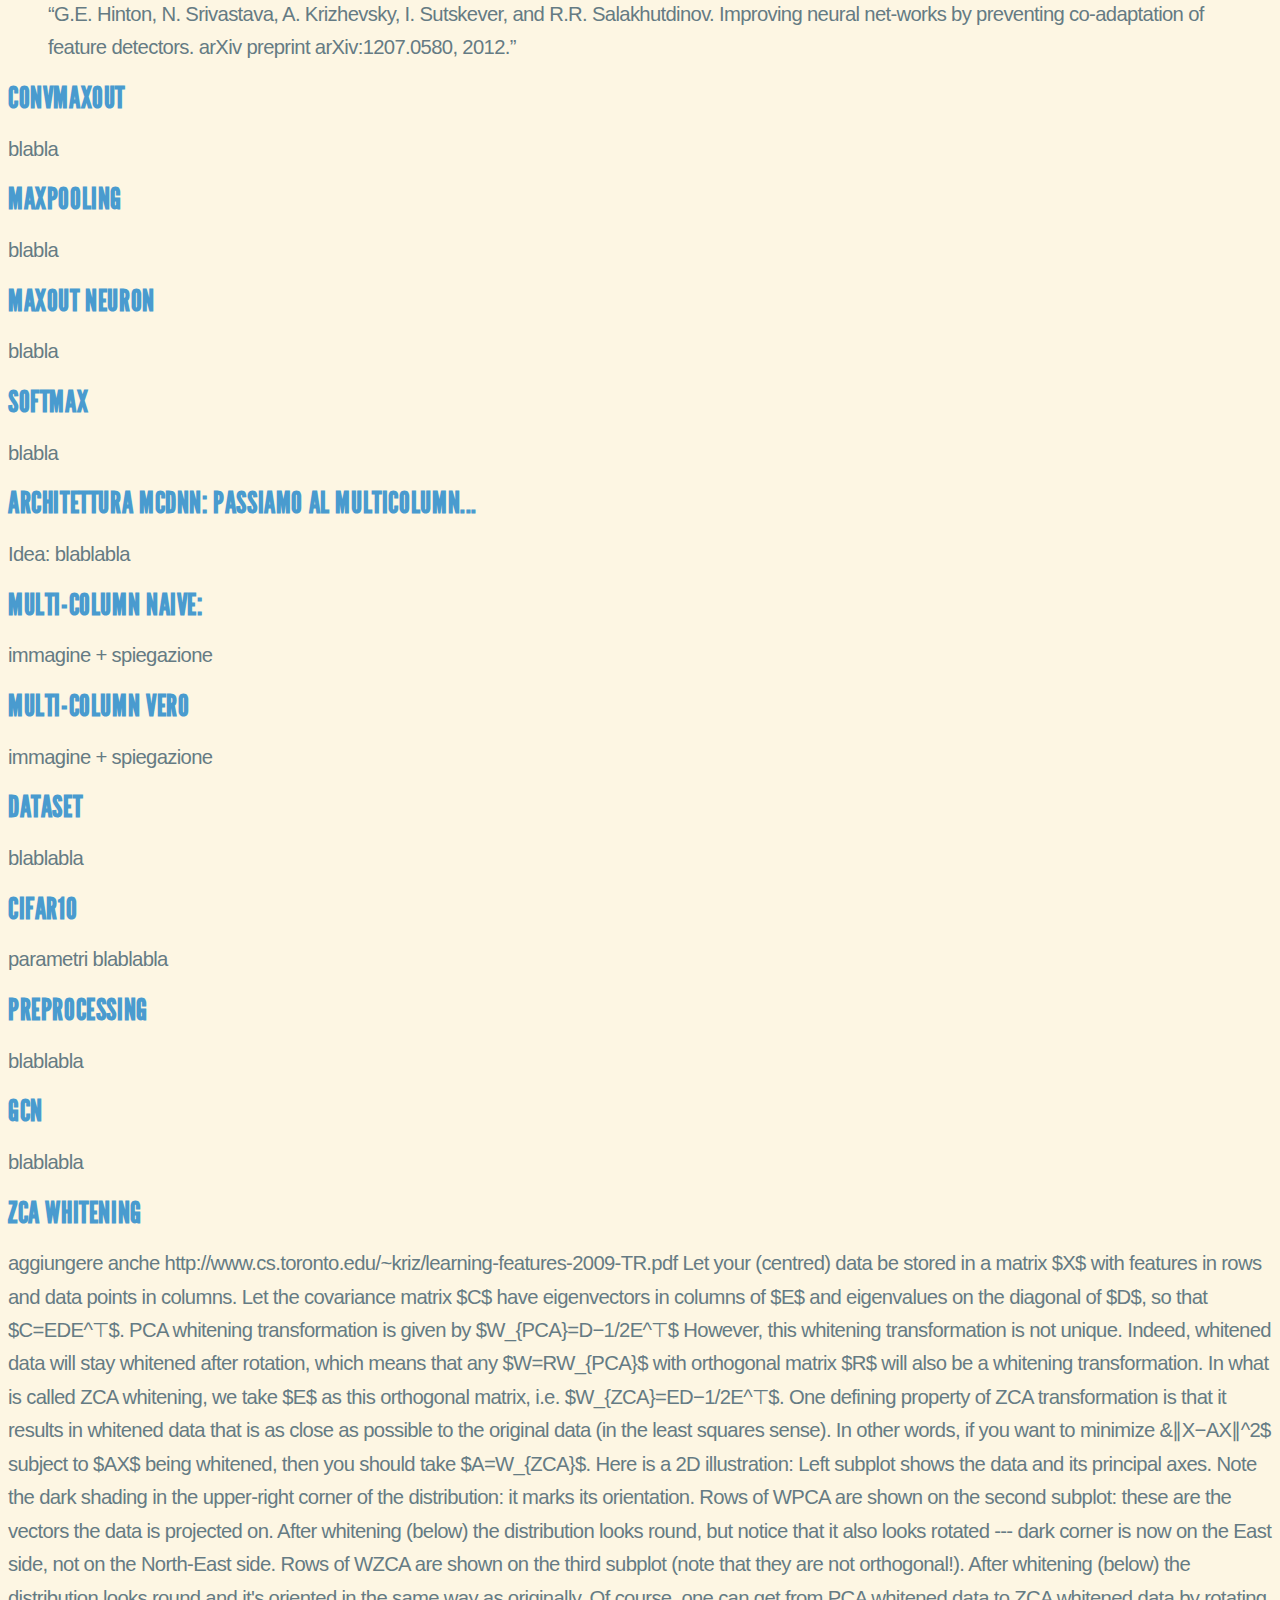
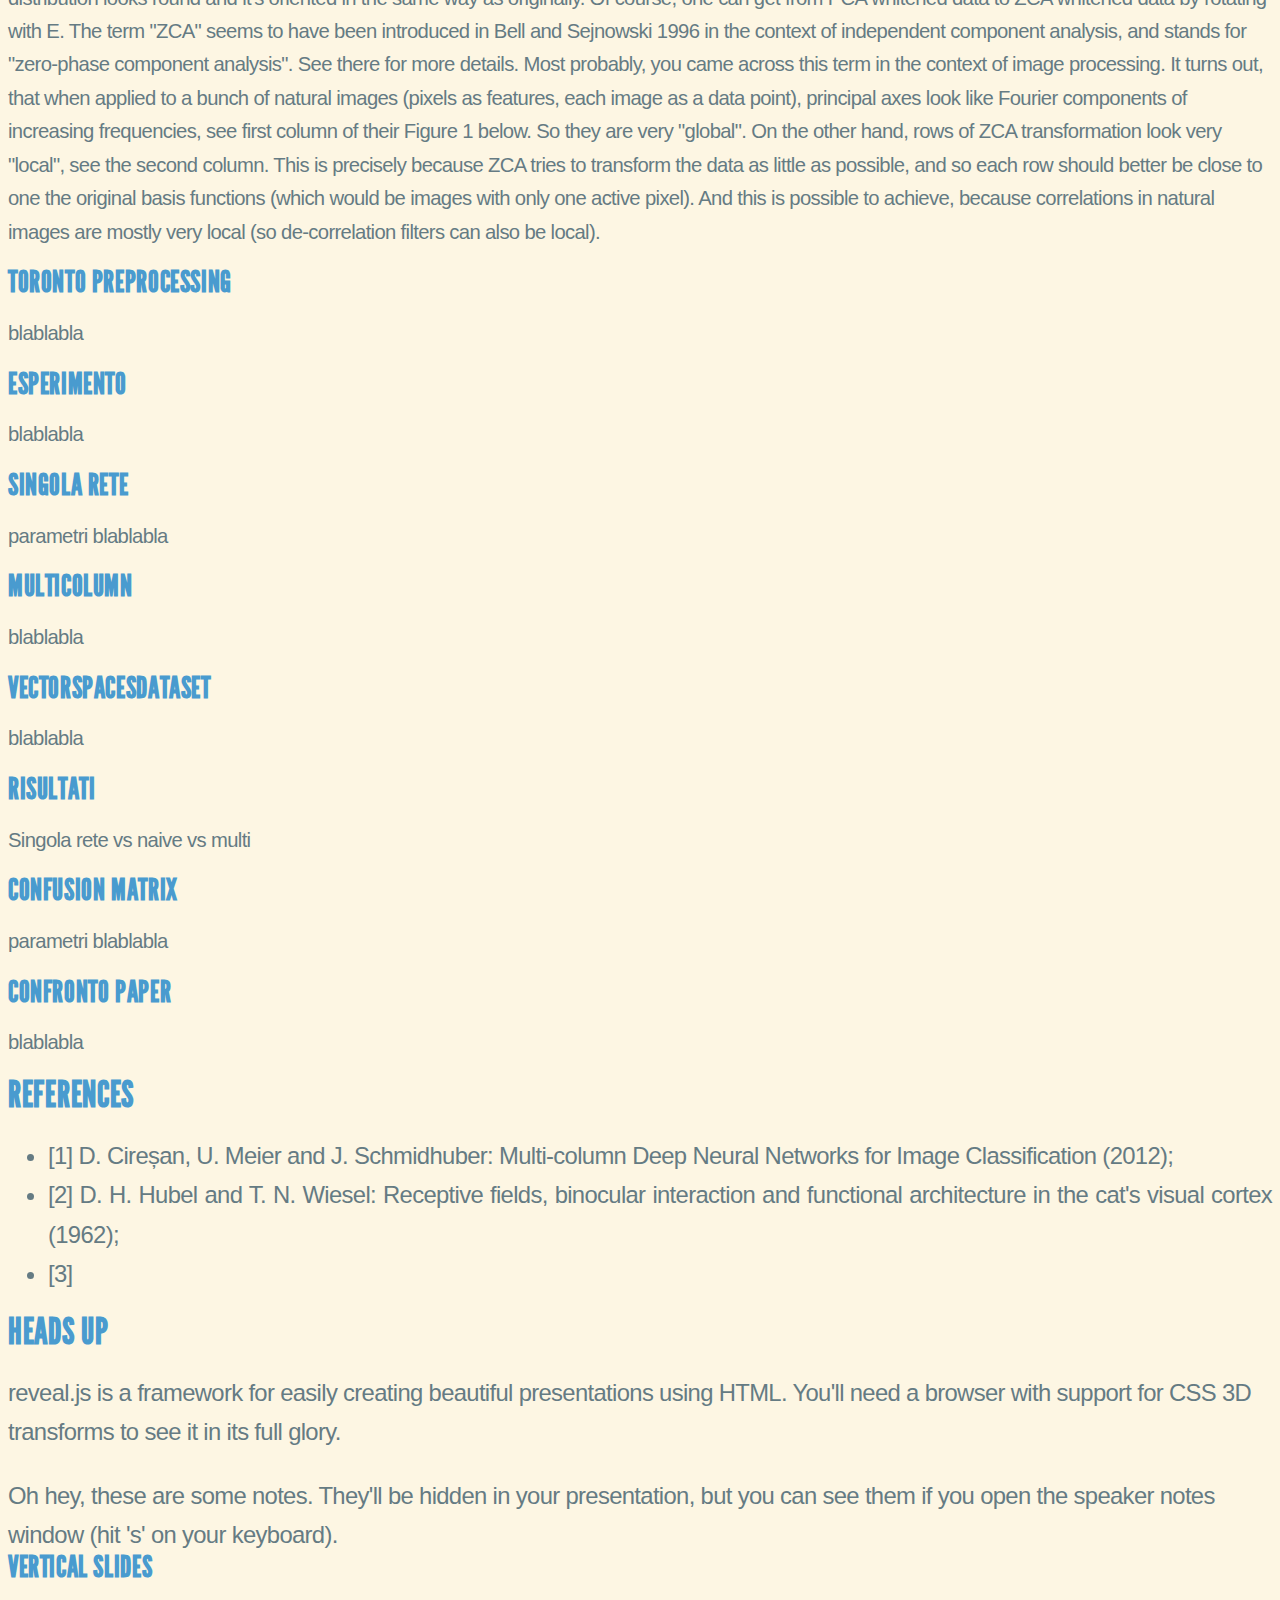
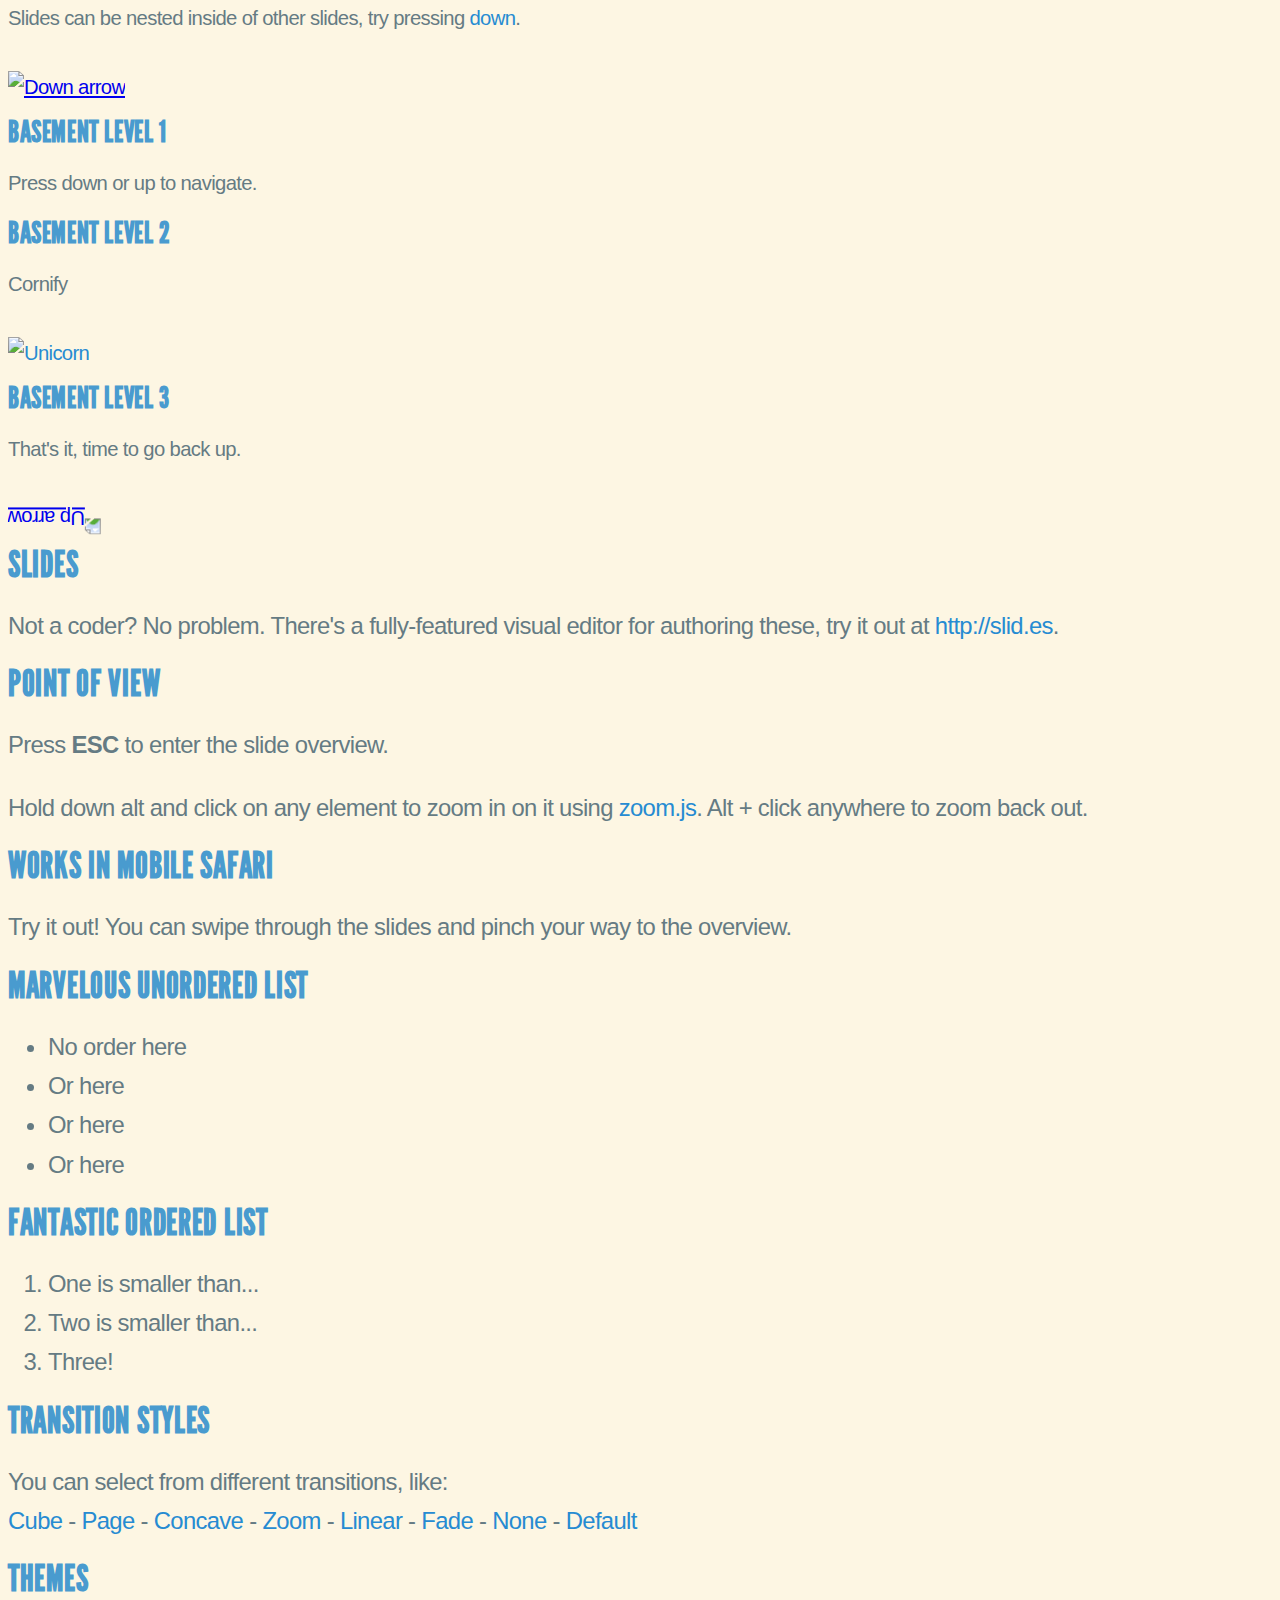
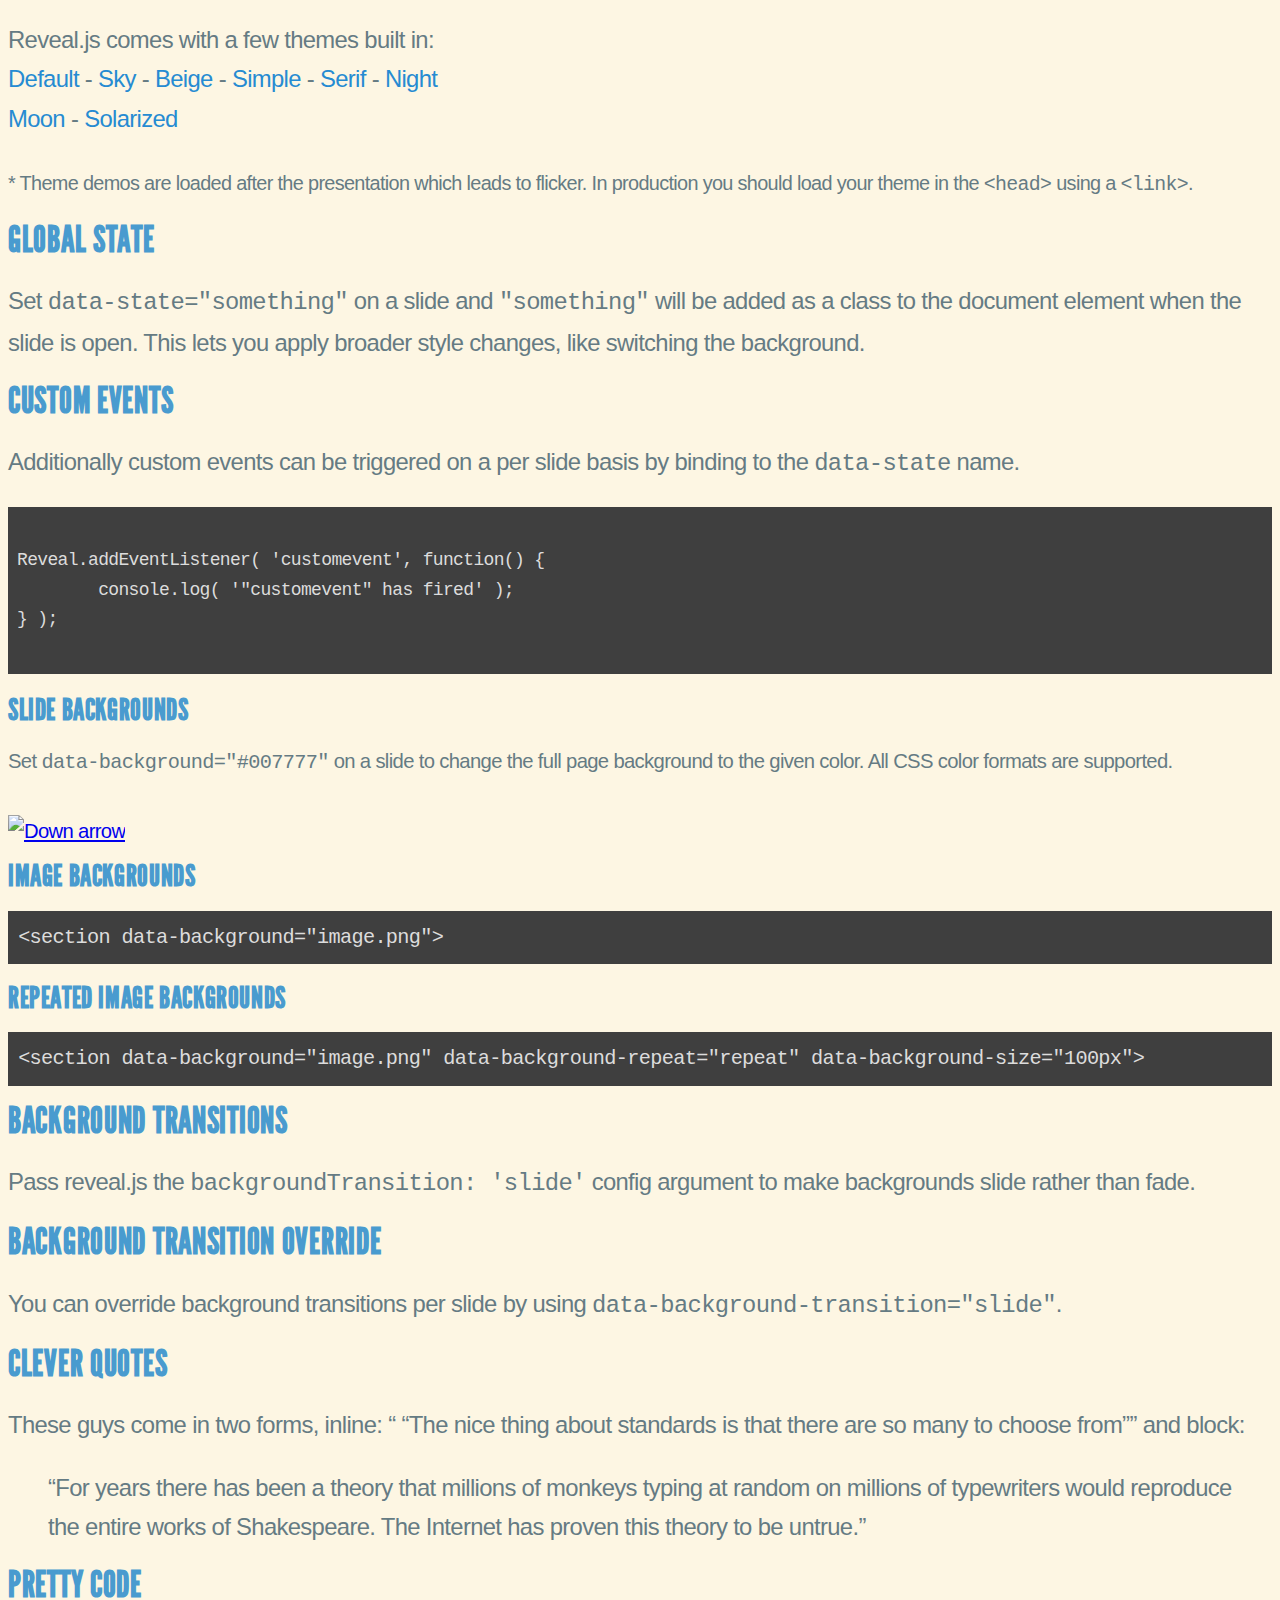
==== commit 978f643b: "Merge remote-tracking branch 'origin/master'" ====
--- a/presentation/index.html
+++ b/presentation/index.html
@@ -14,7 +14,7 @@
 
 		<meta name="viewport" content="width=device-width, initial-scale=1.0, maximum-scale=1.0, user-scalable=no">
 
-		<link rel="stylesheet" href="css/our-reveal.min.css">
+		<link rel="stylesheet" href="css/reveal.min.css">
 		<link rel="stylesheet" href="css/theme/our-solarized.css" id="theme">
 
 		<!-- For syntax highlighting -->
@@ -80,7 +80,7 @@
                         </ul>
                     </div>
 
-                     <div class="div-right">
+                    <div class="div-right">
                         <ul>
                           <li>primo
                           <li>secondo
@@ -195,7 +195,52 @@
                             </ul>
                         </div>
                     </section>
-                </section>
+
+                    <section>
+                        <h2>Sparse representation</h2>
+                        <div class="subtitle">Advantages</div>
+
+                        <div class="div-alone">
+                            <ul>
+                                <li>Sparse representations advantages:</li>
+                                <ul>
+                                    <li style="text-align: justify"><b>Information disentangling:</b> a dense representation is highly entangled because almost any change in the input modifies most of
+                                    the entries in the representation vector. Instead, if a representation is both sparse and robust to
+                                    small input changes, the set of non-zero features is almost always roughly conserved by small
+                                    changes of the input;</li>
+                                    <li style="text-align: justify"><b>Efficient variable-size representation:</b> different inputs may contain different amounts of information and would be
+                                    more conveniently represented using a variable-size data-structure. Varying the number of active neurons allows a model to control the effective
+                                    dimensionality of the representation for a given input and the required precision;</li>
+                                </ul>
+                            </ul>
+
+                        </div>
+                    </section>
+
+                    <section>
+                        <h2>Sparse representation</h2>
+                        <div class="subtitle">Advantages</div>
+                        <div class="div-alone">
+                            <ul>
+                                <li>Sparse representations advantages:</li>
+                                <ul>
+                                    <li style="text-align: justify"><b>Linear separability:</b> sparse representations are also more likely to be linearly separable, or more
+                                    easily separable with less non-linear machinery, simply because the information is represented in
+                                    a high-dimensional space.
+                                    <!--Besides, this can reflect-->
+                                    <!--the original data format. In text-related applications for instance,-->
+                                    <!--the original raw data is already very sparse (see Section 4.2).-->
+                                    </li>
+                                    <li style="text-align: justify"><b> Distributed but sparse:</b> dense distributed representations are the richest representations, be-
+                                    ing potentially exponentially more efficient than purely local ones (Bengio, 2009). Sparse representations’ efficiency
+                                    is still exponentially greater, with the power of the exponent being the number
+                                    of non-zero features. They may represent a good trade-off with respect to the above criteria.</li>
+                                </ul>
+                            </ul>
+                        </div>
+                    </section>
+                </section>
+
                 <section>
                     <section>
                         <h2>Convolutional Neural Networks (CNN)</h2>
@@ -228,13 +273,13 @@
                             <ul>
                                 <li>Implements the convolution operation:</li>
                                 <ul>
-                                    <li>A <b>linear filter</b> $W \in \mathbb{R}^{m \times m}$ is applied to the input image or to a feature map $I \in \mathbb{R}^{N \times N}$. Mathematically:</li>
-                                    <div class="equation">$X_{ij}=\sum_{k=0}^{m-1}\sum_{l=0}^{m-1}I_{(i+k)(j+l)}W_{kl}$</div>
+                                    <li>A <b>linear filter</b> $W \in \mathbb{R}^{m \times m}$ is applied to the input image or to a feature map $X \in \mathbb{R}^{N \times N}$. Mathematically:</li>
+                                    <div class="equation">$c_{ij}=\sum\limits_{k=0}^{m-1}\sum\limits_{l=0}^{m-1}x_{(i+k)(j+l)}w_{kl}$</div>
                                     <ul>
                                         <li><b>Sparse connectivity</b> i.e. only a subset of units in a feature map are used;</li>
                                     </ul>
                                     <li>After a <b>non-linear function</b> $\sigma$ is applied.</li>
-                                    <li>The ouput image $Y = \sigma(X)$ is called <b>feature map</b>;</li>
+                                    <li>The ouput image $Y = \sigma(C)$ is called <b>feature map</b>;</li>
                                     <ul>
                                         <li>by appling $k$ different filters we obtain $k$ feature maps: $\{Y^{s}\}_{s=1}^{k}$.</li>
                                         <li>$Y \in \mathbb{R}^{(N-m+1) \times (N-m+1)}$</li>
@@ -413,121 +458,95 @@
                         </div>
                     </section>
                     <section>
-                        <h2>Rectified Linear Units (ReLU) (1)</h2>
-
-
+                        <h2>Rectified Linear Units (ReLU)</h2>
+                        <div class="subtitle">ReLU function</div>
                             Rectified Linear units are a drop in replacement for the traditional nonlinear activation
                             functions.<br>
                             <!--ReLUs (Rectified Linear Units) are capable of having values in the range of-->
                             <!--[0, inf].-->
-
-                                              $ y = max (0 , b + \sum\limits_{i=1}^k x_i  w_i) $ <br>
-
+                        <div class="equation">
+                            $ y = max (0 , b + \sum\limits_{i=1}^k x_i  w_i) $ <br>
+                        </div>
                             ReLU units are more biologically plausible then the other activation functions, since they
                             model the biological neuron's responses in their area of operation. While sigmoid and tanh
                             activation functions are biologically implausible.<br>
 
                             <!--<div class="div-img">-->
                             <img src="./img/synapse_vs_sigmoid_trasp.png" alt="unifi stemma" ><br>
-                            Left: Firing of a neuron from biological data. Right: traditional activation functions.
+                            <p class="img-note">Figure: left: Firing of a neuron from biological data. Right: traditional activation functions.</p>
 
                             <!--</div>-->
 
                             <!--It makes calculating the gradient during back propagation trivial. It is 0 if x < 0 and 1-->
                             <!--elsewhere. This speeds up the training of the network.-->
 
-
-                    </section>
-                    <section>
-                        <h2>Rectified Linear Units (ReLU) (2)</h2>
-
+                    </section>
+
+                    <section>
+                        <h2>Rectified Linear Units (ReLU)</h2>
+                        <div class="subtitle">ReLU derivative</div>
                         <div class="div-left">
-
-                            <p align="left">ReLU derivative:</p>
-                            <ul>
-                                <li>is not fully differentiable (not at 0)</li>
-                                <li>can only take two values, 0 or 1.</li>
-                            </ul>
-
-
-                        <br><br>
-
-                        <p align="left">Compared to the logistic sigmoid neuron:</p>
-                        <ul>
-                            <li>it is much more efficient to compute (both its value and its partial derivatives)</li>
-                            <li>considerably speeds up training.</li>
-                            <li>enables much larger network implementations.</li>
+                            <ul>
+                                <li>ReLU derivative:</li>
+                                <ul>
+                                    <li>is not fully differentiable (not at 0)</li>
+                                    <li>can only take two values, 0 or 1.</li>
+                                </ul>
+                                <br>
+                                <li>Compared to the logistic sigmoid neuron:</li>
+                                <ul>
+                                    <li>it is much more efficient to compute (both its value and its partial derivatives)</li>
+                                    <li>considerably speeds up training.</li>
+                                    <li>enables much larger network implementations.</li>
+                                </ul>
                         </ul>
                         </div>
-                        <div class="div-img">
-                            <img src="./img/relu_trasp.png" width="320" alt="unifi stemma">
-                        </div>
-
-
-                    </section>
-                    <section>
-                        <h2>Rectified Linear Units (ReLU) (3)</h2>
-
-
-                        <!--<div class="div-left">-->
-                        <p align="left">ReLU Advantages:</p>
-                        <ul>
-                            <li><b>Biological plausibility:</b> One-sided, compared to the antisymmetry of tanh.</li>
-                            <li><b>Sparse activation:</b> For example, in a randomly initialized networks, only about 50% of hidden units is activated (having a non-zero output).</li>
-                            <li><b>Efficient gradient propagation:</b> No vanishing gradient problem or exploding effect.</li>
-                            <li><b>Efficient computation:</b> Only comparison, addition and multiplication.</li>
-                        </ul>
-                    </section>
-                    <section>
-                        <h2>Rectified Linear Units (ReLU) (4)</h2>
-
-                        <!--</div>-->
-                        <p align="left">Sparse representations advantages:</p>
-                        <ul>
-                        <li><b> Information disentangling.</b>
-                                A dense representation is highly entangled because
-                                almost any change in the input modifies most of
-                                the entries in the representation vector. Instead,
-                                if a representation is both sparse and robust to
-                                small input changes, the set of non-zero features
-                                is almost always roughly conserved by small
-                                changes of the input.</li>
-                        <li><b> Efficient variable-size representation. </b>
-                                Different inputs may contain different amounts of information and would be
-                                more conveniently represented using a variable-size data-structure.
-                                Varying the number of active neurons allows a model to control the effective
-                                dimensionality of the representation for a given input and the required precision.</li>
-                        <li><b> Linear separability.</b>
-                                Sparse representations are also more likely to be linearly separable, or more
-                                easily separable with less non-linear machinery,
-                                simply because the information is represented in
-                                a high-dimensional space.
-                                <!--Besides, this can reflect-->
-                                <!--the original data format. In text-related applications for instance,-->
-                                <!--the original raw data is already very sparse (see Section 4.2).-->
-                                </li>
-                        <li><b> Distributed but sparse.</b>
-                                Dense distributed representations are the richest representations, be-
-                                ing potentially exponentially more efficient than
-                                purely local ones (Bengio, 2009). Sparse representations’ efficiency
-                                is still exponentially greater,
-                                with the power of the exponent being the number
-                                of non-zero features. They may represent a good
-                                trade-off with respect to the above criteria.</li>
-
-                        </ul>
-                        Potential Problems One may hypothesize that the
-                        hard saturation at 0 may hurt optimization by block-
-                        ing gradient back-propagation. To evaluate the poten-
-                        tial impact of this effect we also investigate the soft-
-                        plus activation: softplus(x) = log(1+e x ) (Dugas et al.,
-                        2001), a smooth version of the rectifying non-linearity.
-                        We lose the exact sparsity, but may hope to gain eas-
-                        ier training. However, experimental results tend to contradict that hypothesis, suggesting
-                        that hard zeros can actually help supervised training.
-
-
-
+                        <div class="div-right">
+                            <div style="min-height: 50px; overflow: hidden"></div>
+                            <img src="./img/relu_trasp.png" width="320" alt="relu">
+                            <p class="img-note">Figure: ReLu vs Softplus.</p>
+                        </div>
+
+
+                    </section>
+
+                    <section>
+                        <h2>Rectified Linear Units (ReLU)</h2>
+                        <div class="subtitle">Potential problem</div>
+                        <div class="div-alone">
+                            <ul>
+                                <li>Potential problem by using ReLU activation function:</li>
+                                <ul>
+                                    <li>hard saturation at $0$ may hurt optimization by blocking gradient back-propagation.
+                                        To evaluate the potential impact of this effect we also investigate the <i>soft-plus activation</i>  (Dugas et al.,2001):
+                                        <div class="equation">
+                                            $softplus(x) = log(1+ e^x)$
+                                        </div>
+                                        which is a smooth version of the rectifying non-linearity.
+                                    </li>
+                                    <li>We lose the exact sparsity, but may hope to gain easier training. However, experimental results tend to contradict that hypothesis, suggesting
+                                        that hard zeros can actually help supervised training.</li>
+                                </ul>
+
+
+                            </ul>
+                        </div>
+                    </section>
+
+                    <section>
+                        <h2>Rectified Linear Units (ReLU)</h2>
+                        <div class="subtitle">Advantages</div>
+                        <div class="div-alone">
+                            <ul>
+                                <li>The Advantages to use ReLU activation function are:</li>
+                                <ul>
+                                    <li><b>Biological plausibility:</b> one-sided, compared to the antisymmetry of tanh;</li>
+                                    <li><b>Sparse activation:</b> e.g. in a randomly initialized networks, only about 50% of hidden units is activated (having a non-zero output);</li>
+                                    <li><b>Efficient gradient propagation:</b> no vanishing gradient problem or exploding effect;</li>
+                                    <li><b>Efficient computation:</b> only comparison, addition and multiplication.</li>
+                                </ul>
+                            </ul>
+                        </div>
                     </section>
 
                     <section>
@@ -1138,7 +1157,7 @@
                 progress: true,
 
                 // Display the page number of the current slide
-                slideNumber: false,
+                slideNumber: true,
 
                 // Push each slide change to the browser history
                 history: true,
@@ -1177,7 +1196,7 @@
                 autoSlideStoppable: true,
 
                 // Enable slide navigation via mouse wheel
-                mouseWheel: false,
+                mouseWheel: true,
 
                 // Hides the address bar on mobile devices
                 hideAddressBar: true,
@@ -1209,10 +1228,10 @@
 				// parallaxBackgroundImage: 'https://s3.amazonaws.com/hakim-static/reveal-js/reveal-parallax-1.jpg',
 				// parallaxBackgroundSize: '2100px 900px',
 
-                //math: {
-                  //  mathjax: 'plugin/mathjax/MathJax.js',
-                    //config: 'TeX-AMS_HTML-full'  // See http://docs.mathjax.org/en/latest/config-files.html
-                //},
+                math: {
+                    mathjax: '../../mathjax/MathJax.js',
+                    config: 'TeX-AMS_HTML-full'  // See http://docs.mathjax.org/en/latest/config-files.html
+                },
 
                 dependencies: [
                     // Cross-browser shim that fully implements classList - https://github.com/eligrey/classList.js/
@@ -1232,7 +1251,7 @@
                     { src: 'plugin/notes/notes.js', async: true, condition: function() { return !!document.body.classList; } },
 
                     // Remote control your reveal.js presentation using a touch device
-                    { src: 'plugin/remotes/remotes.js', async: true, condition: function() { return !!document.body.classList; } },
+                    //{ src: 'plugin/remotes/remotes.js', async: true, condition: function() { return !!document.body.classList; } },
 
                     // MathJax
                     { src: 'plugin/math/math.js', async: true }
--- a/presentation/css/theme/our-solarized.css
+++ b/presentation/css/theme/our-solarized.css
@@ -1,4 +1,4 @@
-@import url(https://fonts.googleapis.com/css?family=Lato:400,700,400italic,700italic);
+@import url("../font/css_lato");
 /**
  * Solarized Light theme for reveal.js.
  * Author: Achim Staebler
@@ -40,21 +40,36 @@
     font-size: 16px !important;
 }
 
-/*.slides {*/
-    /*width: 1024 !important;*/
-    /*height: 768 !important;*/
-    /*zoom: 1 !important;*/
-/*}*/
+li {
+    text-align: justify
+}
+
+.reveal .slides>section>section.present {
+    display:block;
+    z-index:11;
+    opacity:1;
+    width: 1050px
+}.reveal.center
+
+.slides {
+    top: 45%;
+    vertical-align: middle;
+}
+
+.reveal .slides {
+    line-height: 1.65;
+    font-size: 0.85em;
+}
 
 .reveal .slides>section {
     line-height: 1.65;
-    font-size: 25px;
+    font-size: 0.85em;
 }
 
 .reveal .slides>section>section {
     line-height: 1.65;
     /*font-size: 25px;*/
-    font-size: 0.9em;
+    font-size: 0.85em;
 }
 
 .reveal .slides .div-alone {
@@ -62,11 +77,11 @@
     padding-top: 20px
 }
 
-.reveal .slides {
-    margin-top: 20px;
+/*.reveal .slides {*/
+    /*margin-top: 20px;*/
     /*line-height: 1.65;*/
     /*text-align: left;*/
-}
+/*}*/
 
 
 
@@ -101,7 +116,7 @@
 }
 
 .reveal .slides .img-note {
-     font-size: 20px
+     font-size: 0.80em
 }
 
 .reveal .slides .subtitle {
@@ -112,7 +127,7 @@
 
 .reveal .slides .equation {
     text-align: center;
-    padding: 20px;
+    padding: 5px;
 }
 
 /*********************************************
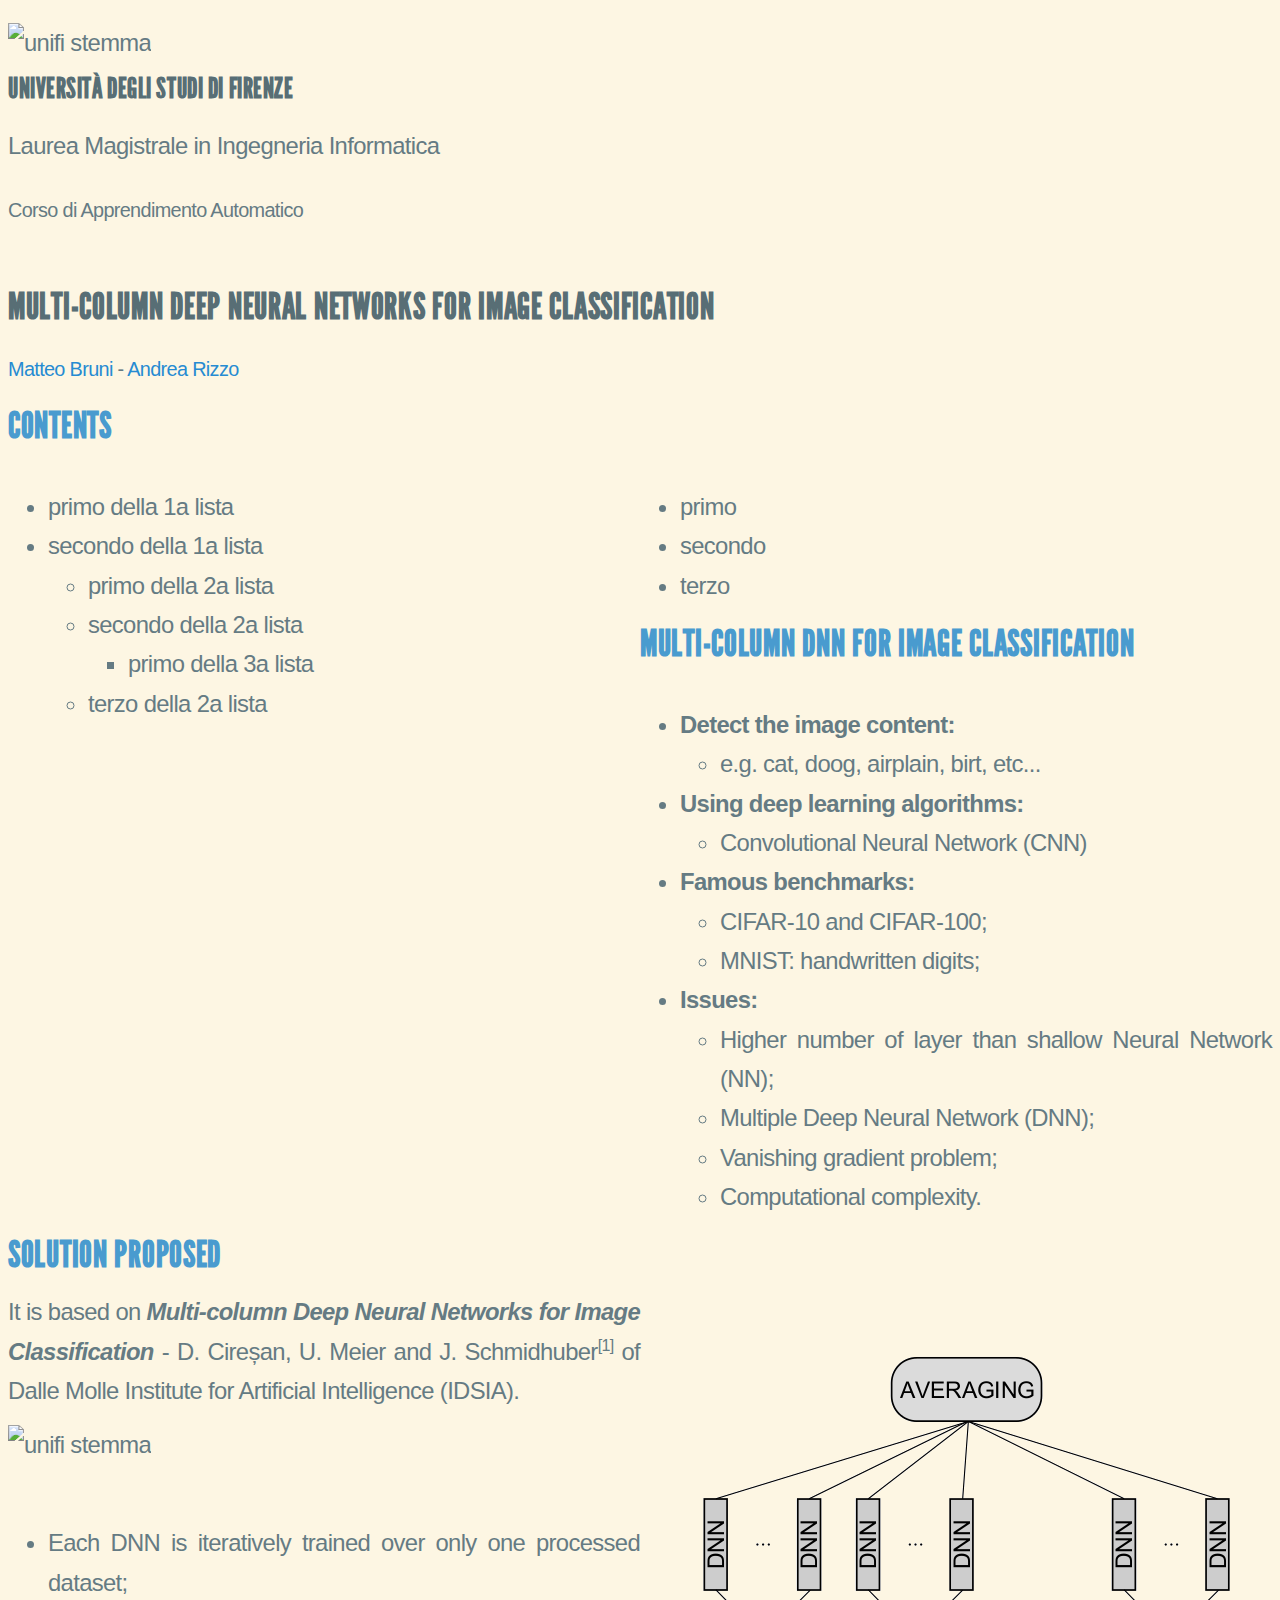
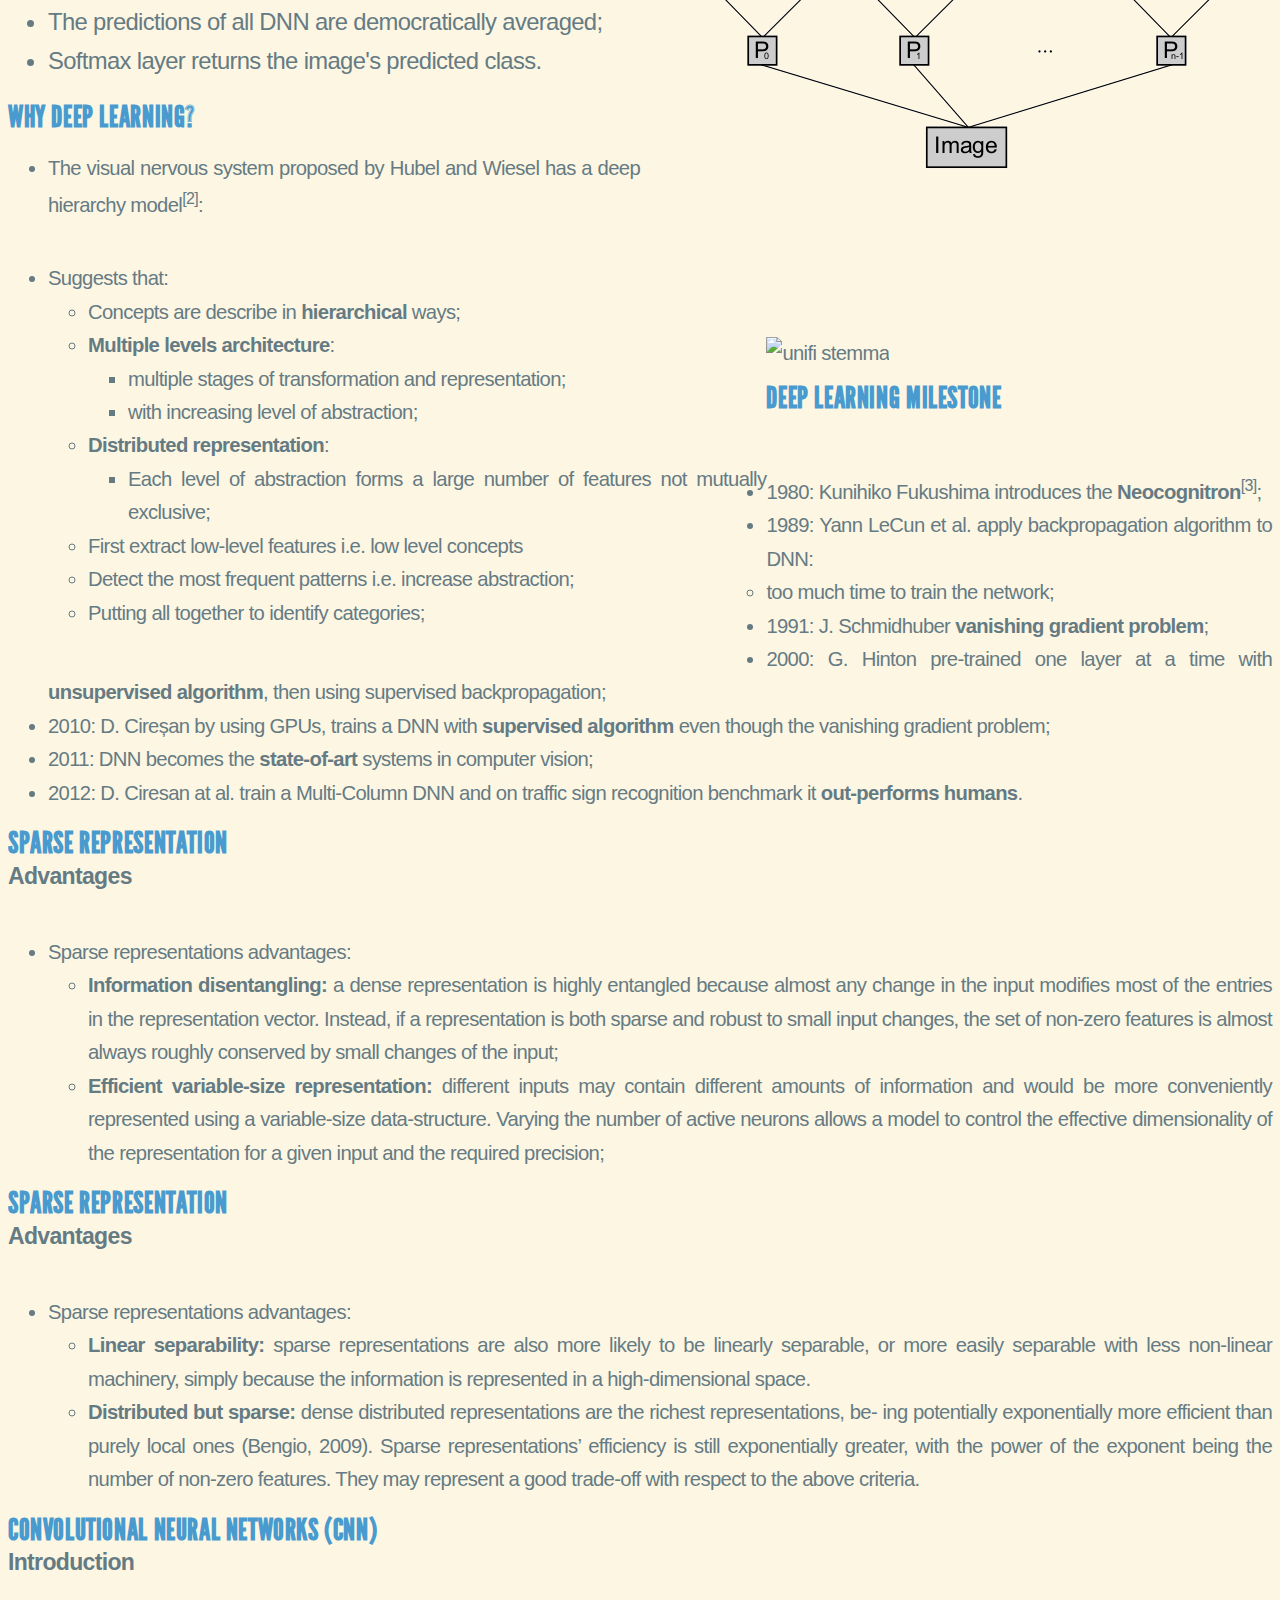
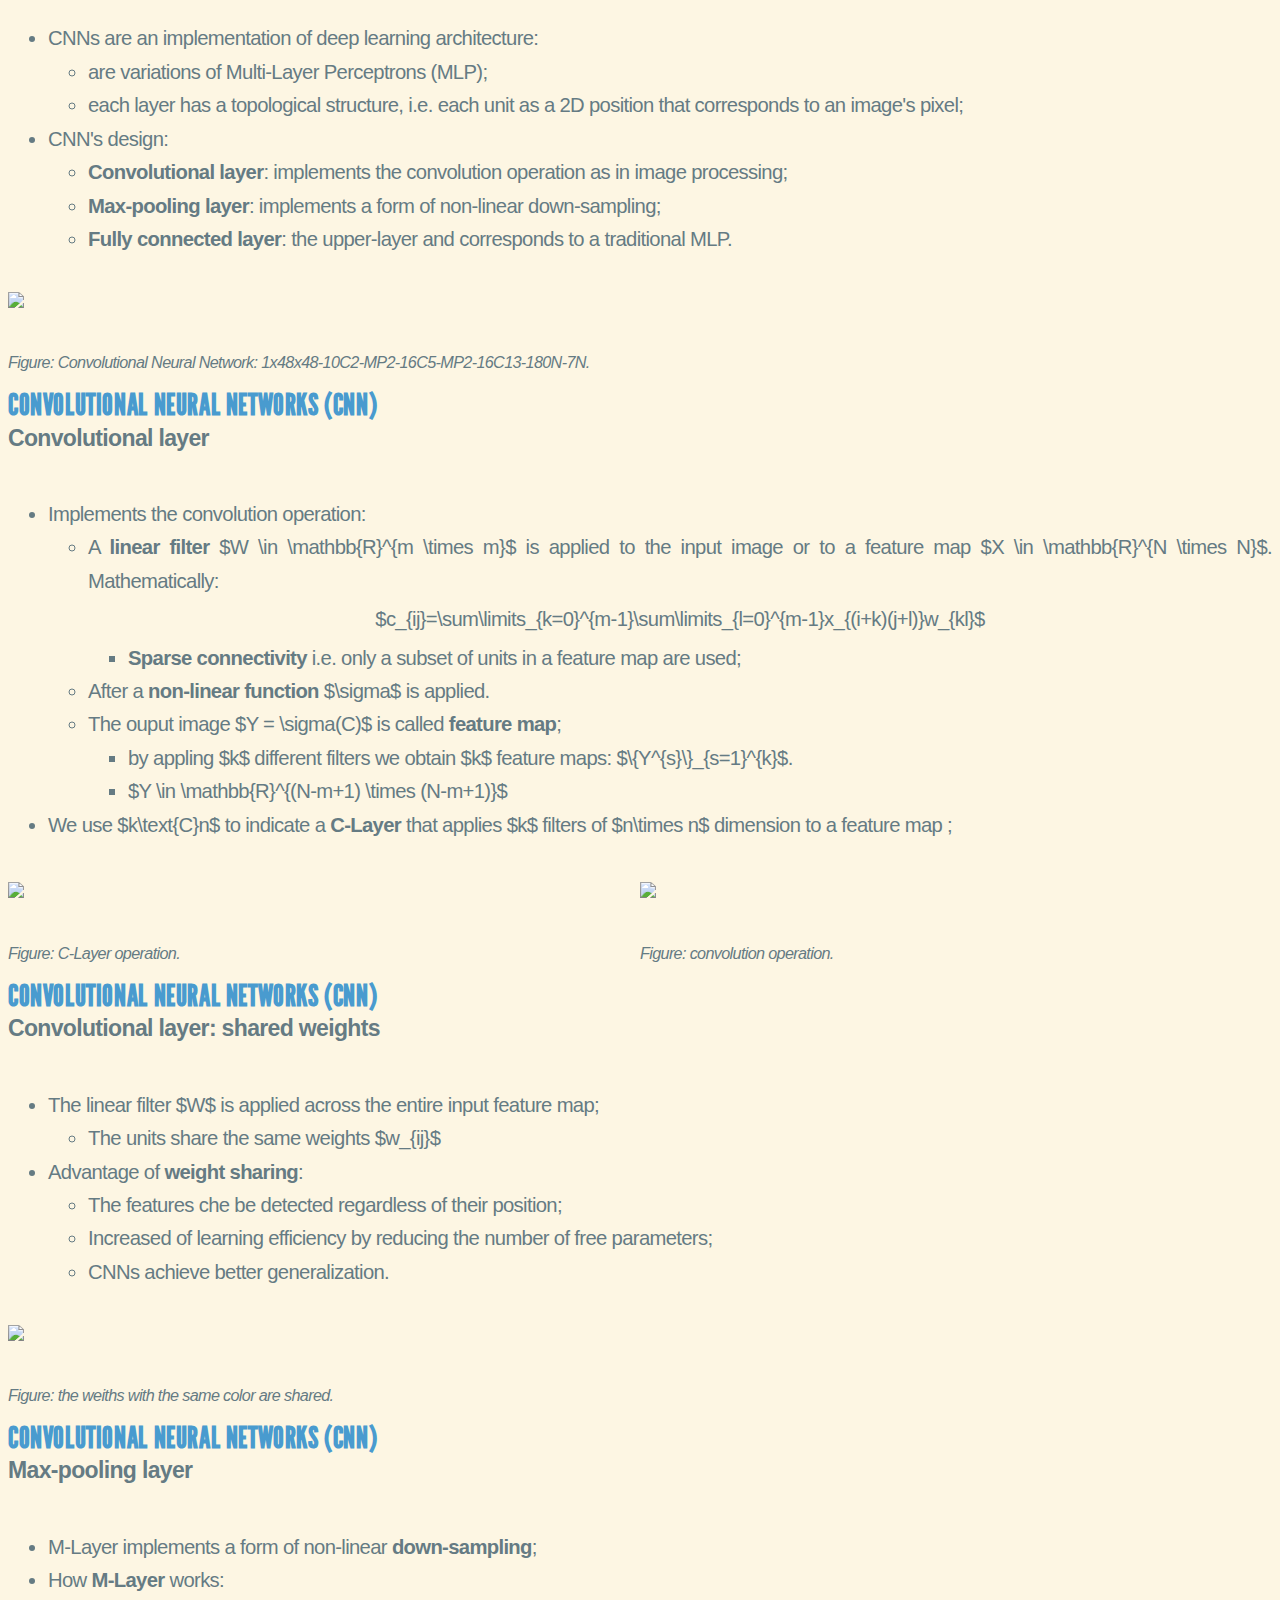
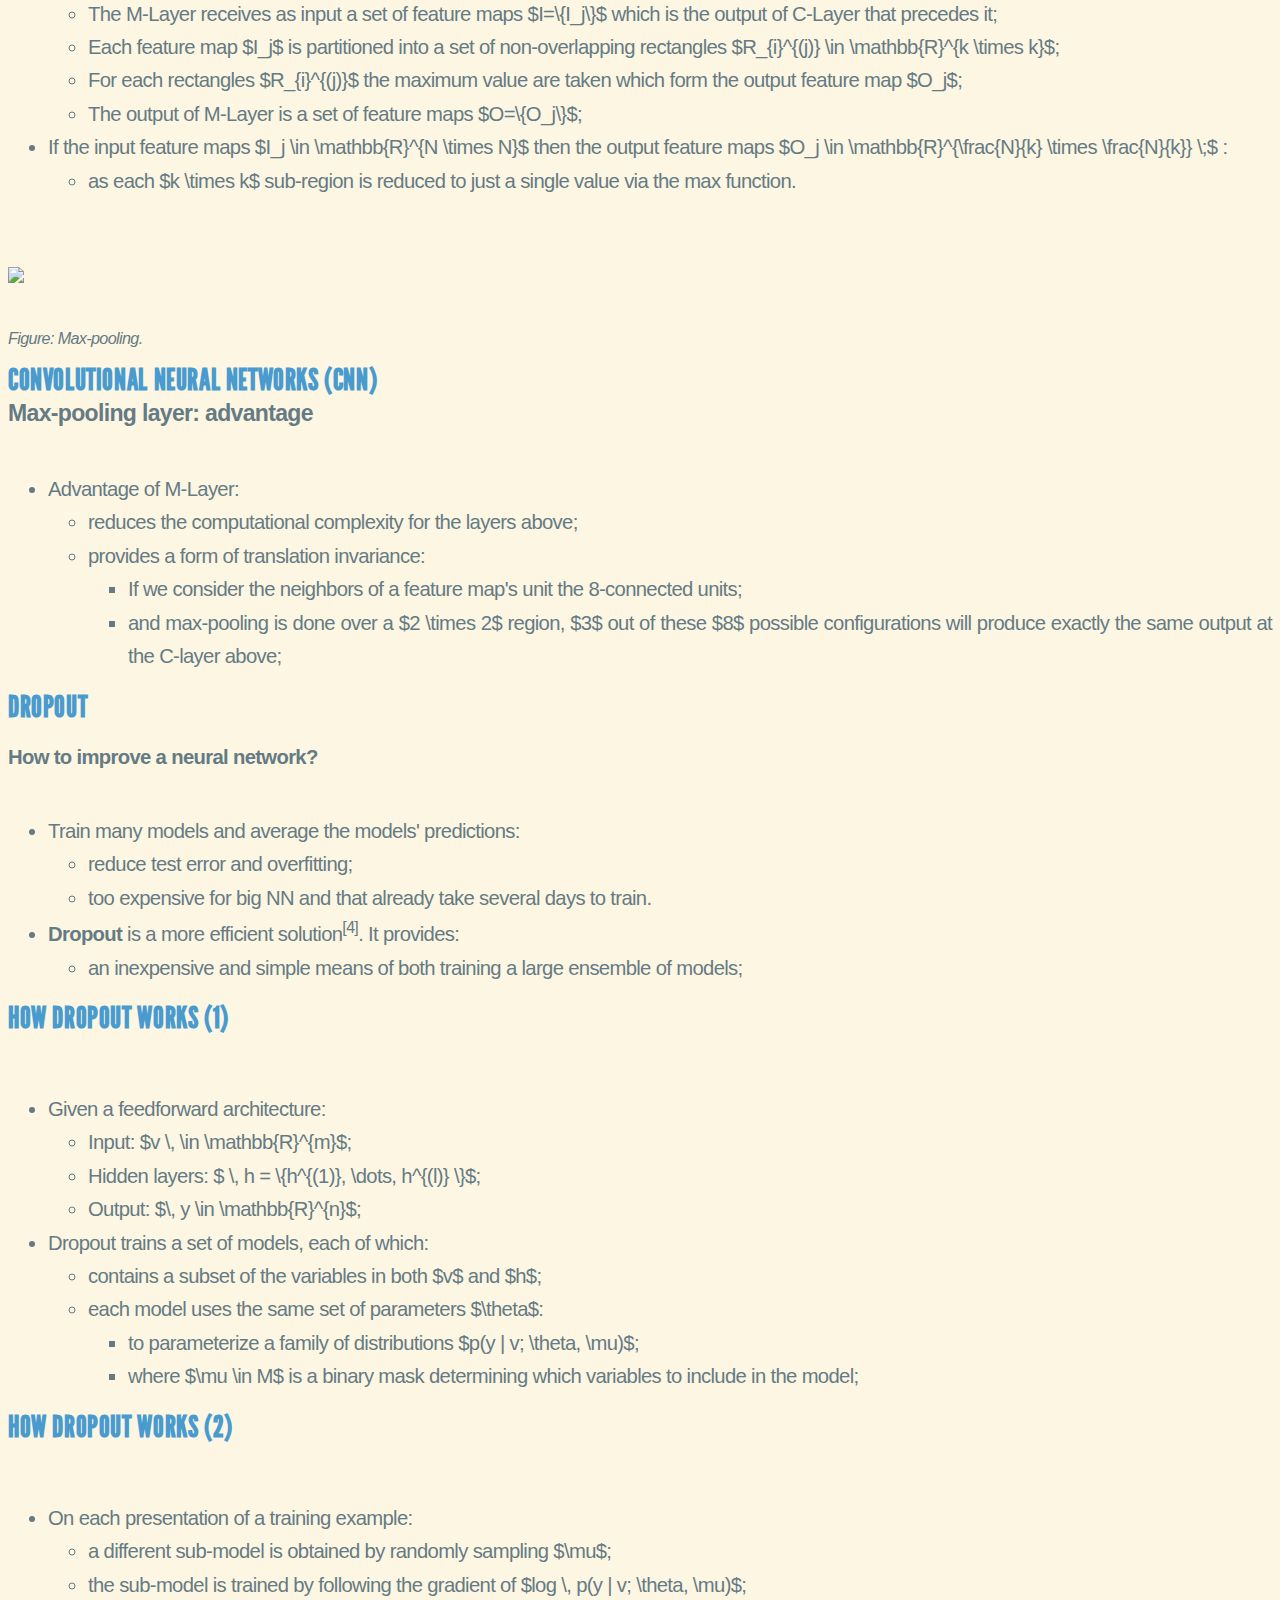
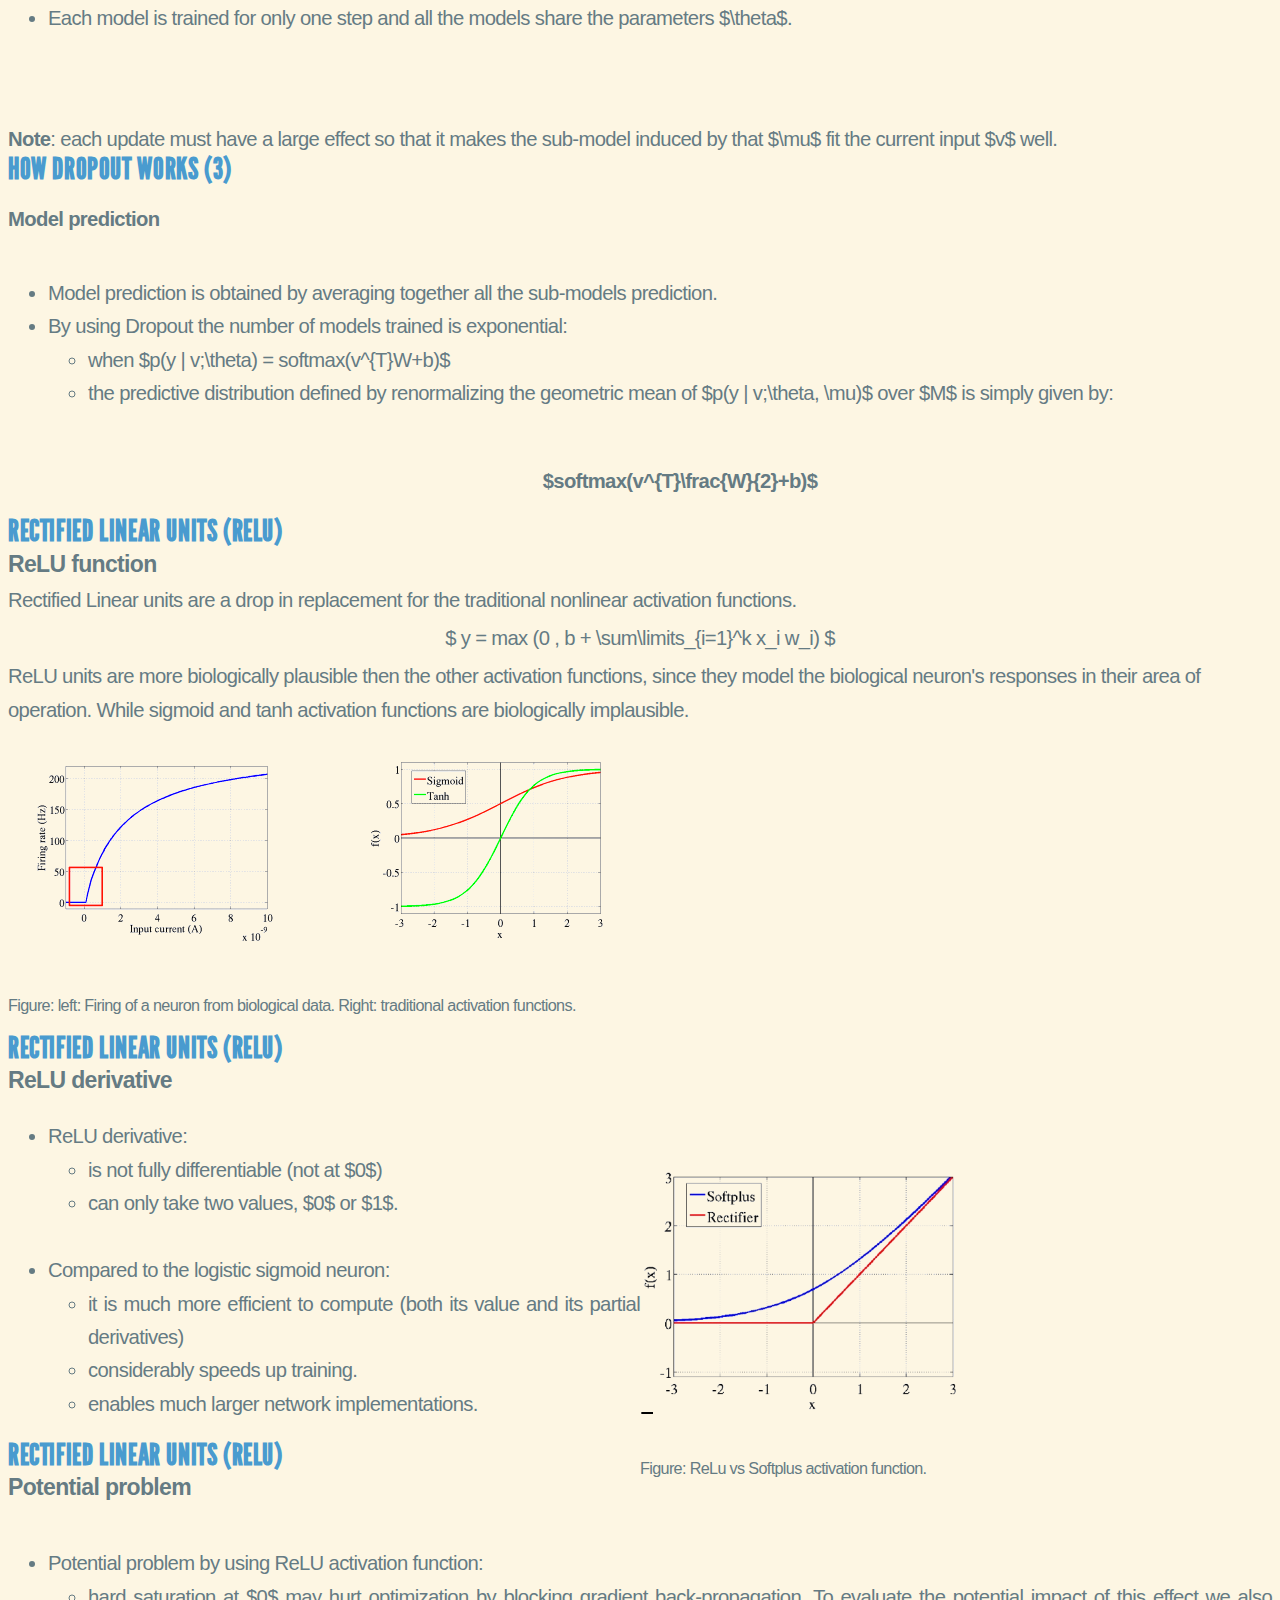
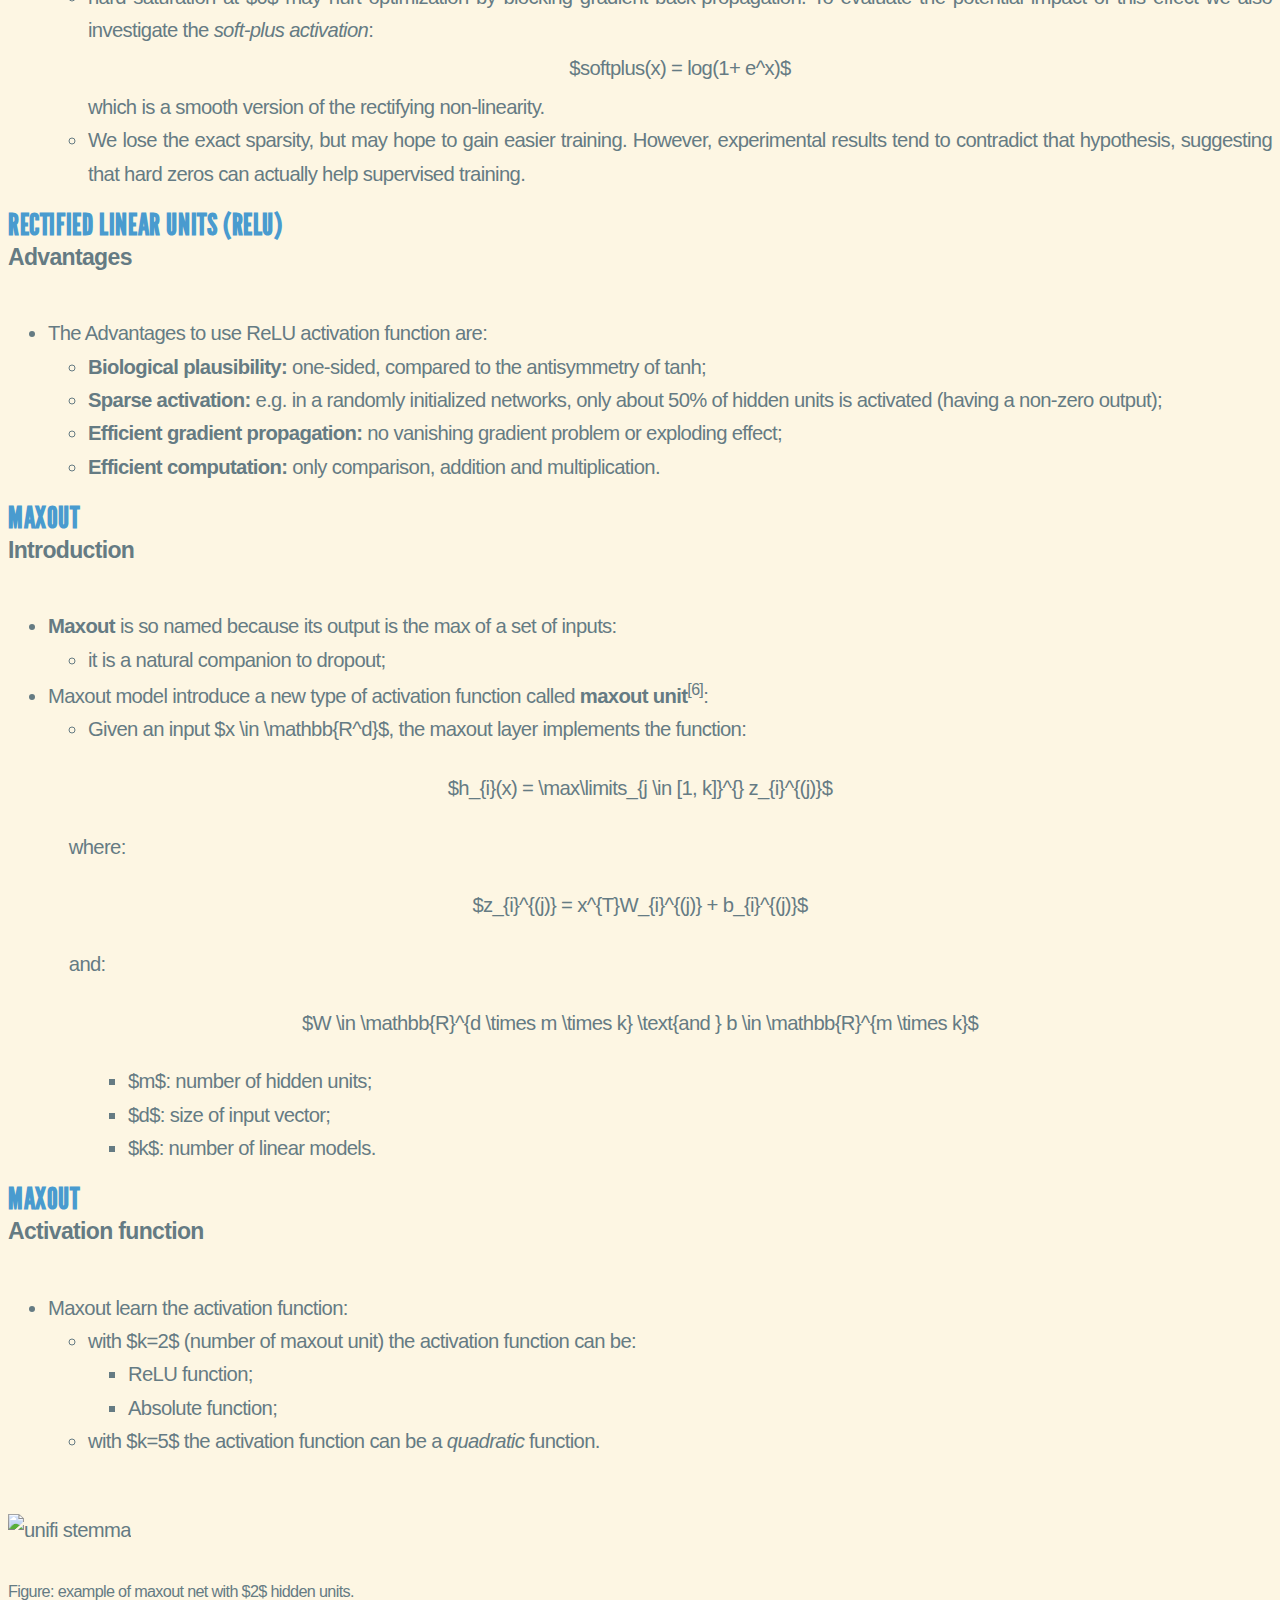
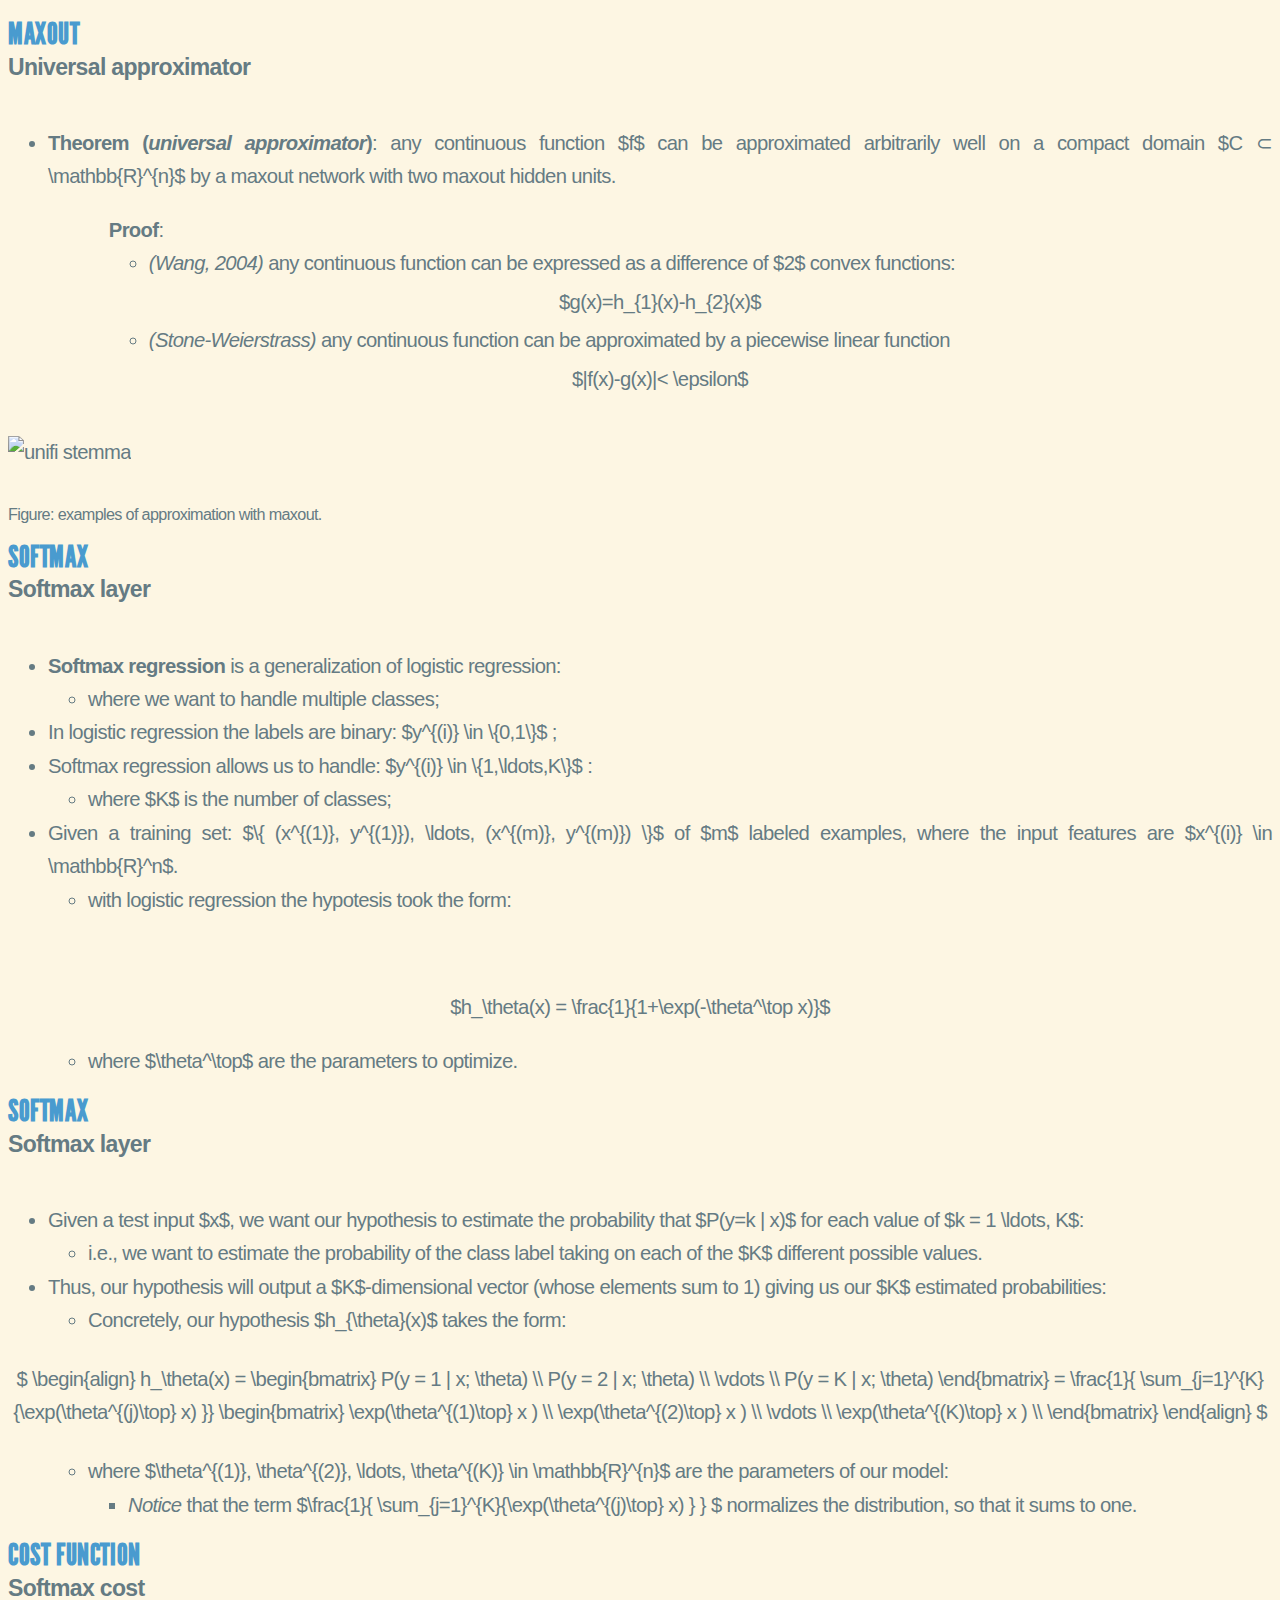
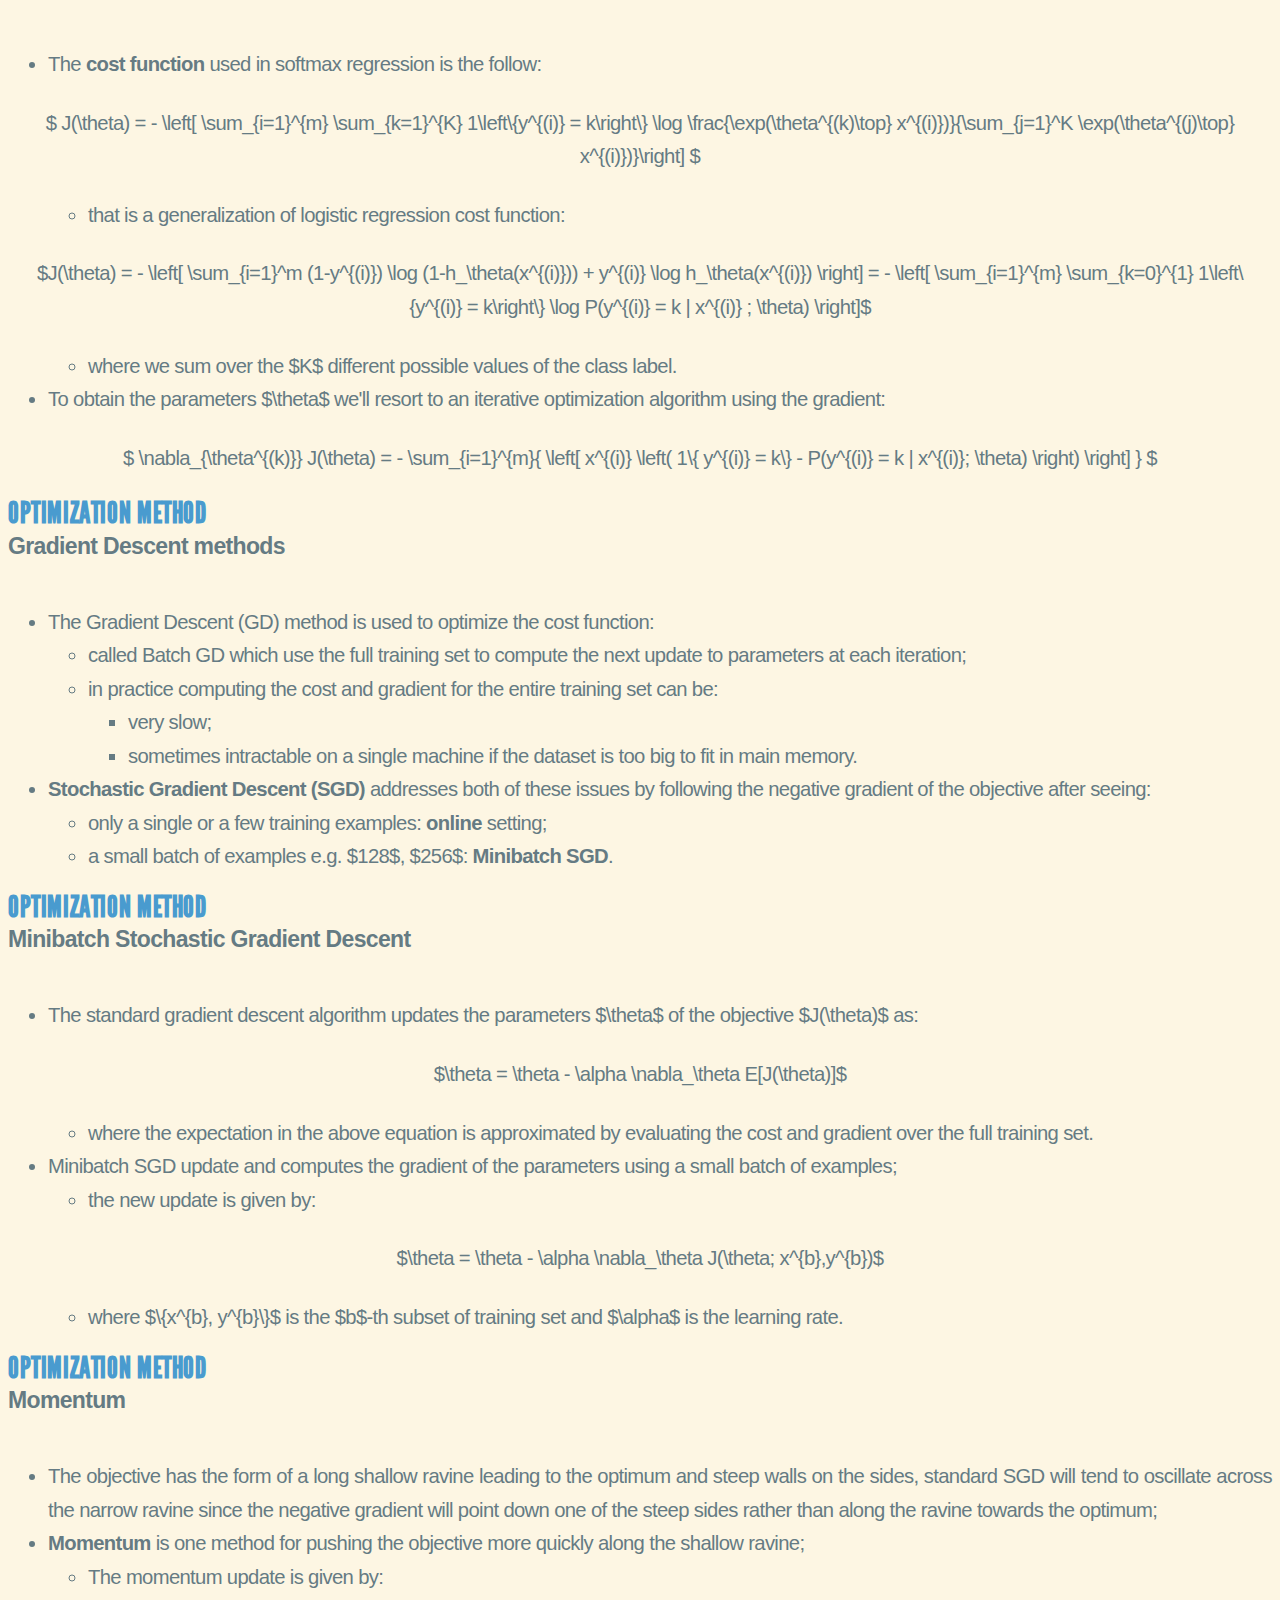
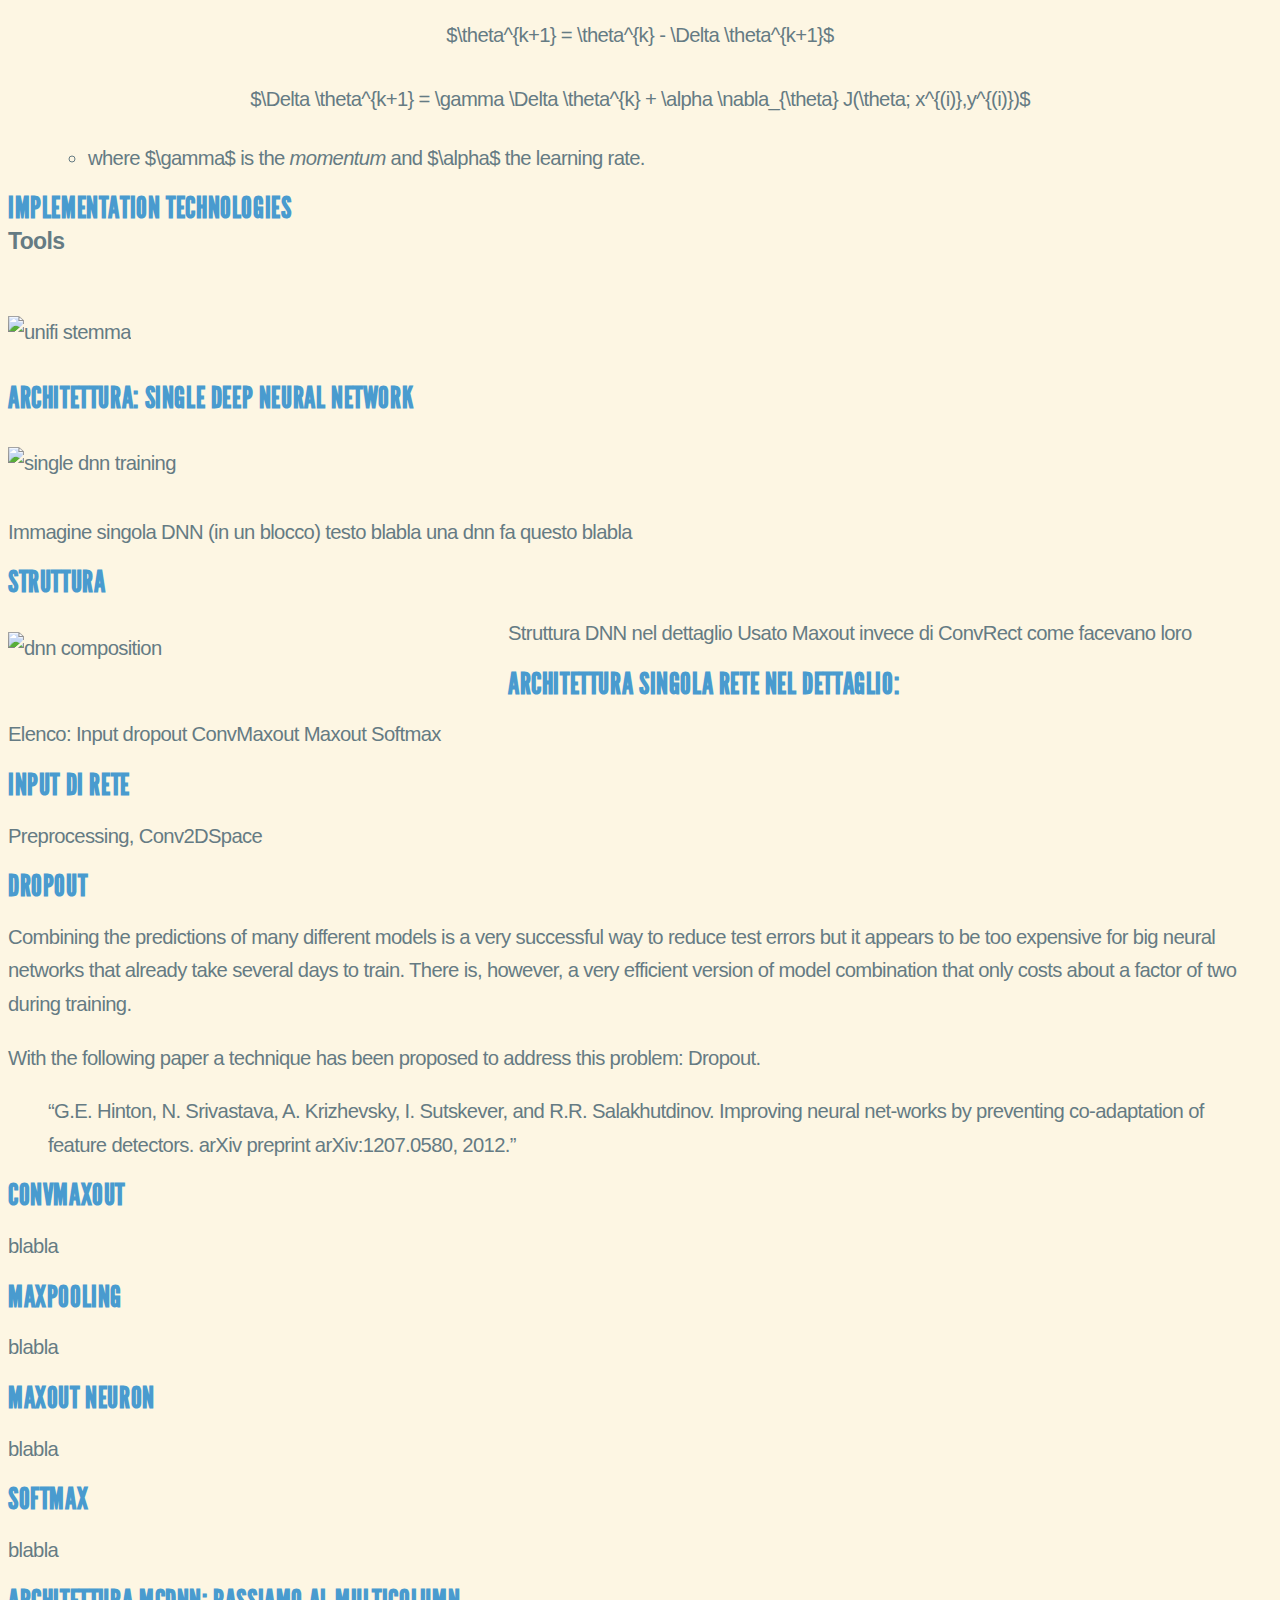
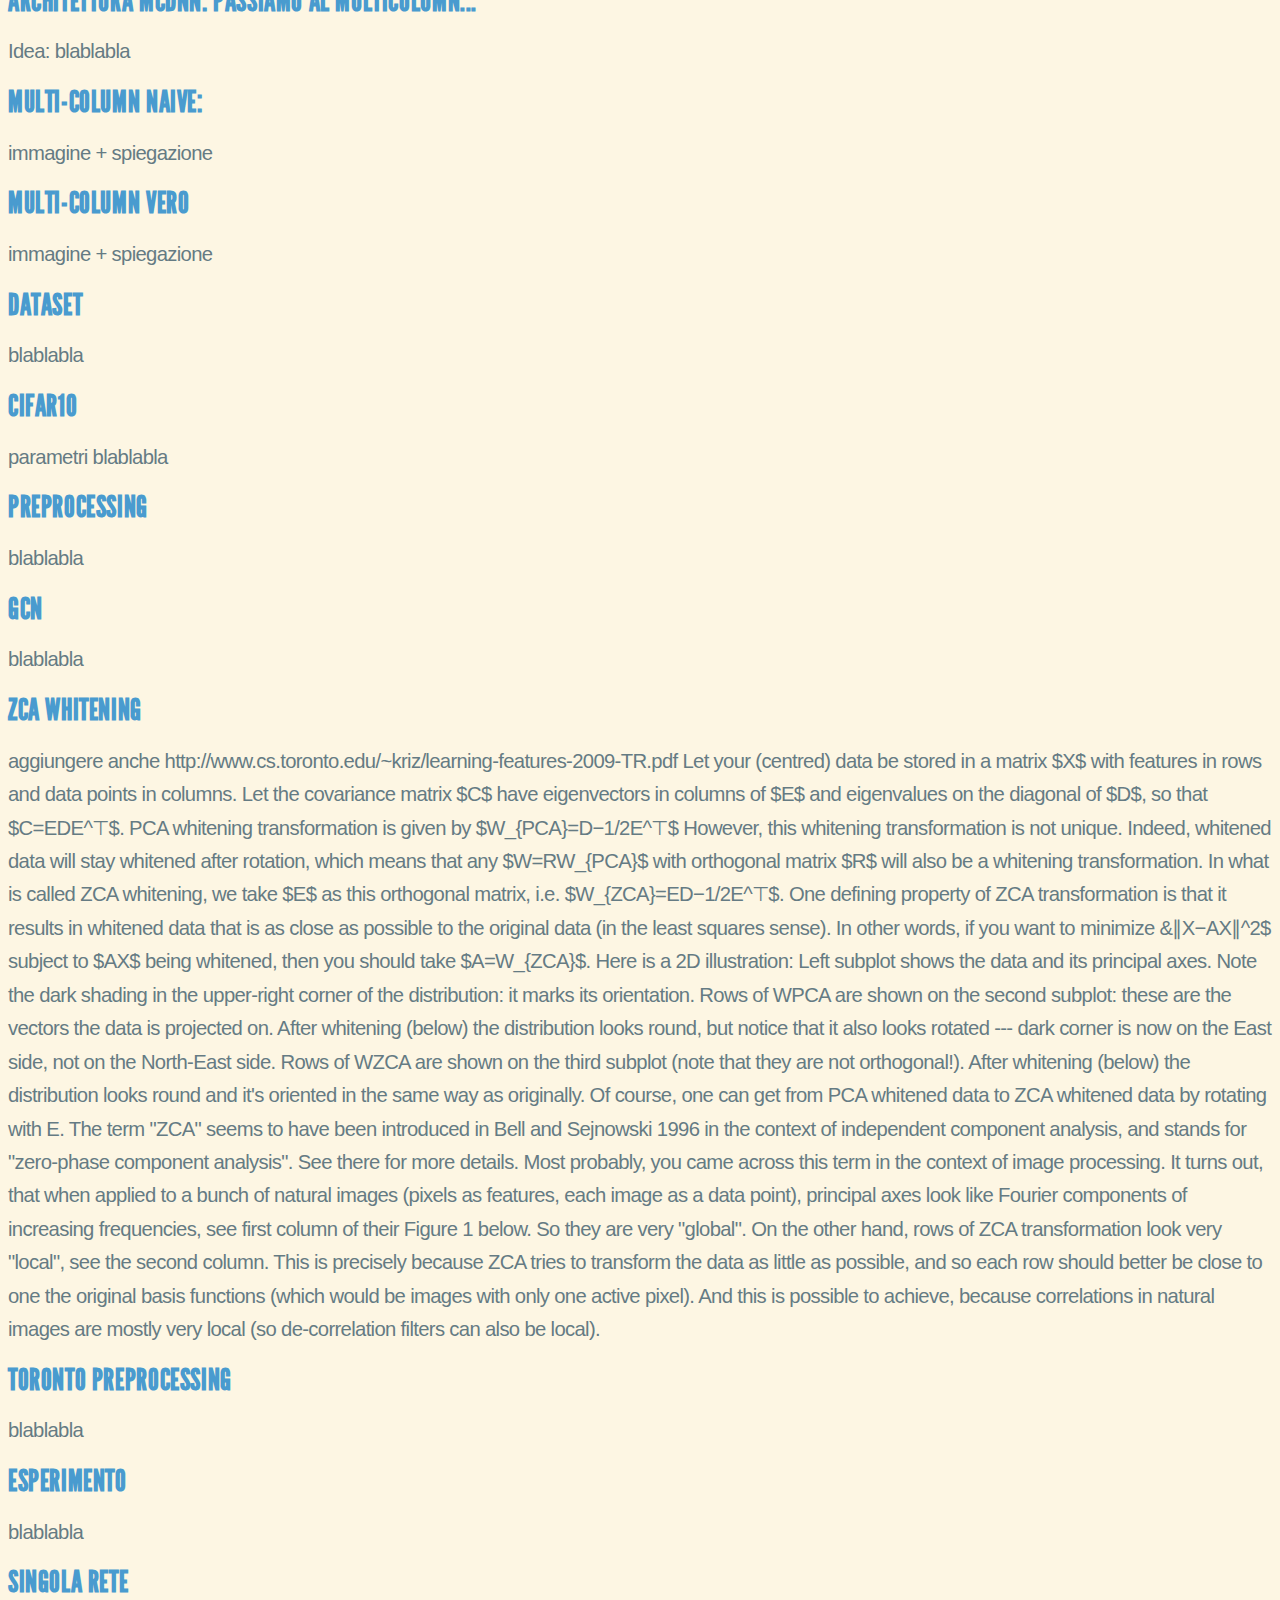
==== commit a89e1e2c: "presentation" ====
--- a/presentation/index.html
+++ b/presentation/index.html
@@ -183,15 +183,15 @@
                         <div class="div-alone">
                             <ul>
                                 <li>1980: Kunihiko Fukushima introduces the <b>Neocognitron</b><sup>[3]</sup>;</li>
-                                <li class="fragment">1989: Yann LeCun et al. apply backpropagation algorithm to DNN:</li>
-                                <ul class="fragment">
+                                <li>1989: Yann LeCun et al. apply backpropagation algorithm to DNN:</li>
+                                <ul>
                                     <li>too much time to train the network;</li>
                                 </ul>
-                                <li class="fragment">1991: J. Schmidhuber <b>vanishing gradient problem</b>;</li>
-                                <li class="fragment">2000: G. Hinton pre-trained one layer at a time with <b>unsupervised algorithm</b>, then using supervised backpropagation;</li>
-                                <li class="fragment">2010: D. Cireșan by using GPUs, trains a DNN with <b>supervised algorithm</b> even though the vanishing gradient problem;</li>
-                                <li class="fragment">2011: DNN becomes the <b>state-of-art</b> systems in computer vision;</li>
-                                <li class="fragment">2012: D. Ciresan at al. train a Multi-Column DNN and on traffic sign recognition benchmark it <b>out-performs humans</b>.</li>
+                                <li>1991: J. Schmidhuber <b>vanishing gradient problem</b>;</li>
+                                <li>2000: G. Hinton pre-trained one layer at a time with <b>unsupervised algorithm</b>, then using supervised backpropagation;</li>
+                                <li>2010: D. Cireșan by using GPUs, trains a DNN with <b>supervised algorithm</b> even though the vanishing gradient problem;</li>
+                                <li>2011: DNN becomes the <b>state-of-art</b> systems in computer vision;</li>
+                                <li>2012: D. Ciresan at al. train a Multi-Column DNN and on traffic sign recognition benchmark it <b>out-performs humans</b>.</li>
                             </ul>
                         </div>
                     </section>
@@ -288,9 +288,16 @@
                                 <li>We use $k\text{C}n$ to indicate a <b>C-Layer</b> that applies $k$ filters of $n\times n$ dimension to a feature map ;</li>
                             </ul>
                         </div>
-                        <div >
-                            <img src="./img/cnn_operation.png">
-                            <p class="img-note"><i>Figure: C-Layer operation.</i></p>
+                        <div style="padding-top: 5px">
+                            <div class="div-left">
+                                <img src="./img/cnn_operation.png" width="70%">
+                                <p class="img-note"><i>Figure: C-Layer operation.</i></p>
+                            </div>
+
+                            <div class="div-right">
+                                <img src="./img/convolution.gif" width="70%">
+                                <p class="img-note"><i>Figure: convolution operation.</i></p>
+                            </div>
                         </div>
                     </section>
 
@@ -335,6 +342,11 @@
                                     <li>as each $k \times k$ sub-region is reduced to just a single value via the max function.</li>
                                 </ul>
                             </ul>
+                        </div>
+                                               <div >
+                            <br>
+                            <img style="width: 40%" src="./img/max_pool.gif">
+                            <p class="img-note"><i>Figure: Max-pooling.</i></p>
                         </div>
                     </section>
 
@@ -375,25 +387,12 @@
                                     <li>reduce test error and overfitting;</li>
                                     <li>too expensive for big NN and that already take several days to train.</li>
                                 </ul>
-                                <li><b>Dropout</b> is a more efficient solution<sup>[3]</sup>. It provides:</li>
+                                <li><b>Dropout</b> is a more efficient solution<sup>[4]</sup>. It provides:</li>
                                 <ul>
                                     <li>an inexpensive and simple means of both training a large ensemble of models;</li>
                                 </ul>
                             </ul>
-
-                        </div>
-
-                        <!--<p align="">-->
-                            <!--Combining the predictions of many different models is a very successful way to reduce test errors-->
-                            <!--but it appears to be too expensive for big neural networks that already take several days-->
-                            <!--to train. There is, however, a very efficient version of model combination that only costs about a-->
-                            <!--factor of two during training.-->
-                        <!--</p>-->
-                        <!--With the following paper a technique has been proposed to address this problem: Dropout.-->
-                        <!--<blockquote>-->
-						<!--&ldquo;G.E. Hinton, N. Srivastava, A. Krizhevsky, I. Sutskever, and R.R. Salakhutdinov. Improving neural-->
-                            <!--net-works by preventing co-adaptation of feature detectors. arXiv preprint arXiv:1207.0580, 2012.&rdquo;-->
-					    <!--</blockquote>-->
+                        </div>
 
                     </section>
                     <section>
@@ -471,14 +470,8 @@
                             model the biological neuron's responses in their area of operation. While sigmoid and tanh
                             activation functions are biologically implausible.<br>
 
-                            <!--<div class="div-img">-->
-                            <img src="./img/synapse_vs_sigmoid_trasp.png" alt="unifi stemma" ><br>
+                            <img src="./img/synapse_vs_sigmoid_trasp.png" alt="unifi stemma">
                             <p class="img-note">Figure: left: Firing of a neuron from biological data. Right: traditional activation functions.</p>
-
-                            <!--</div>-->
-
-                            <!--It makes calculating the gradient during back propagation trivial. It is 0 if x < 0 and 1-->
-                            <!--elsewhere. This speeds up the training of the network.-->
 
                     </section>
 
@@ -489,8 +482,8 @@
                             <ul>
                                 <li>ReLU derivative:</li>
                                 <ul>
-                                    <li>is not fully differentiable (not at 0)</li>
-                                    <li>can only take two values, 0 or 1.</li>
+                                    <li>is not fully differentiable (not at $0$)</li>
+                                    <li>can only take two values, $0$ or $1$.</li>
                                 </ul>
                                 <br>
                                 <li>Compared to the logistic sigmoid neuron:</li>
@@ -504,7 +497,7 @@
                         <div class="div-right">
                             <div style="min-height: 50px; overflow: hidden"></div>
                             <img src="./img/relu_trasp.png" width="320" alt="relu">
-                            <p class="img-note">Figure: ReLu vs Softplus.</p>
+                            <p class="img-note">Figure: ReLu vs Softplus activation function.</p>
                         </div>
 
 
@@ -518,7 +511,7 @@
                                 <li>Potential problem by using ReLU activation function:</li>
                                 <ul>
                                     <li>hard saturation at $0$ may hurt optimization by blocking gradient back-propagation.
-                                        To evaluate the potential impact of this effect we also investigate the <i>soft-plus activation</i>  (Dugas et al.,2001):
+                                        To evaluate the potential impact of this effect we also investigate the <i>soft-plus activation</i>:
                                         <div class="equation">
                                             $softplus(x) = log(1+ e^x)$
                                         </div>
@@ -550,37 +543,306 @@
                     </section>
 
                     <section>
-                        <h2>Paper: Maxout</h2>
-                        <p>
-                            blabla sul maxout
-                        </p>
-                    </section>
+                        <h2>Maxout</h2>
+                        <div class="subtitle">Introduction</div>
+                        <div class="div-alone">
+                            <ul>
+                                <li><b>Maxout</b> is so named because its output is the max of a set of inputs:
+                                    <ul>
+                                        <li>it is a natural companion to dropout;</li>
+                                    </ul>
+                                <li>Maxout model introduce a new type of activation function called <b>maxout unit</b><sup>[6]</sup>:</li>
+                                    <ul>
+                                        <li>Given an input $x \in \mathbb{R^d}$, the maxout layer implements the function:</li>
+                                    </ul>
+                            </ul>
+                            <div class="equation"> $h_{i}(x) = \max\limits_{j \in [1, k]}^{} z_{i}^{(j)}$ </div>
+                            <p style="padding-left:3em" >where:</p>
+                            <div class="equation">
+                                $z_{i}^{(j)} = x^{T}W_{i}^{(j)} + b_{i}^{(j)}$
+                            </div>
+                            <p style="padding-left:3em" >and:</p>
+                            <div class="equation">
+                                $W \in \mathbb{R}^{d \times m \times k} \text{and  } b \in \mathbb{R}^{m \times k}$
+                            </div>
+                            <ul>
+                                <ul>
+                                    <ul>
+                                        <li>$m$: number of hidden units;</li>
+                                        <li>$d$: size of input vector;</li>
+                                        <li>$k$: number of linear models.</li>
+                                    </ul>
+                                </ul>
+                            </ul>
+
+                        </div>
+                    </section>
+
+                    <section>
+                        <h2>Maxout</h2>
+                        <div class="subtitle">Activation function</div>
+                        <div class="div-alone">
+                            <ul>
+                                <li>Maxout learn the activation function:</li>
+                                <ul>
+                                    <li>with $k=2$ (number of maxout unit) the activation function can be:</li>
+                                    <ul>
+                                        <li>ReLU function;</li>
+                                        <li>Absolute function;</li>
+                                    </ul>
+                                    <li>with $k=5$ the activation function can be a <i>quadratic</i> function.</li>
+                                </ul>
+                            </ul>
+                        </div>
+                        <div style="margin-top: 40px">
+                            <img src="./img/maxout_net.png" alt="unifi stemma" width="50%">
+                            <p class="img-note">Figure: example of maxout net with $2$ hidden units.</p>
+                        </div>
+                    </section>
+
+                    <section>
+                        <h2>Maxout</h2>
+                        <div class="subtitle">Universal approximator</div>
+                        <div class="div-alone">
+                            <ul>
+                                <li><b>Theorem (<i>universal approximator</i>)</b>: any continuous function $f$ can be approximated arbitrarily
+                                    well on a compact domain $C ⊂ \mathbb{R}^{n}$ by a maxout network with two maxout hidden units.</li>
+
+                                <div style="margin-left: 3em; margin-top: 1em">
+                                    <b>Proof</b>:
+                                    <ul>
+                                        <li><i>(Wang, 2004)</i> any continuous function can be expressed as a difference of $2$ convex functions:</li>
+                                    </ul>
+                                </div>
+                                <div class="equation">
+                                    $g(x)=h_{1}(x)-h_{2}(x)$
+                                </div>
+                                <div style="margin-left: 3em;">
+                                    <ul>
+                                        <li><i>(Stone-Weierstrass)</i> any continuous function can be approximated by a piecewise linear function</li>
+                                    </ul>
+                                </div>
+                                <div class="equation">
+                                    $|f(x)-g(x)|< \epsilon$
+                                </div>
+                            </ul>
+                        </div>
+                        <div style="margin-top: 20px">
+                            <img src="./img/maxout.png" alt="unifi stemma" width="60%">
+                            <p class="img-note">Figure: examples of approximation with maxout.</p>
+                        </div>
+                    </section>
+
                 </section>
+
                 <section>
                     <section>
                         <h2>Softmax</h2>
-                        <p>
-                            blabla sul maxout
-                        </p>
-                    </section>
+                        <div class="subtitle">Softmax layer</div>
+                        <div class="div-alone">
+                            <ul>
+                                <li><b>Softmax regression</b> is a generalization of logistic regression:</li>
+                                <ul>
+                                    <li>where we want to handle multiple classes;</li>
+                                </ul>
+                                <li>In logistic regression the labels are binary: $y^{(i)} \in \{0,1\}$ ;</li>
+                                <li>Softmax regression allows us to handle: $y^{(i)} \in \{1,\ldots,K\}$ :</li>
+                                <ul>
+                                    <li>where $K$ is the number of classes;</li>
+                                </ul>
+                                <li>Given a training set: $\{ (x^{(1)}, y^{(1)}), \ldots, (x^{(m)}, y^{(m)}) \}$ of $m$ labeled examples, where the input features are $x^{(i)} \in \mathbb{R}^n$.</li>
+                                <ul>
+                                    <li>with logistic regression the hypotesis took the form:</li>
+                                </ul>
+                            </ul>
+                            <br>
+                             <div align="center" style="margin-top: 1em; margin-bottom: 1em">$h_\theta(x) = \frac{1}{1+\exp(-\theta^\top x)}$</div>
+                            <ul>
+                                <ul>
+                                    <li>where $\theta^\top$ are the parameters to optimize.</li>
+                                </ul>
+                            </ul>
+                        </div>
+                    </section>
+
+                    <section>
+                        <h2>Softmax</h2>
+                        <div class="subtitle">Softmax layer</div>
+                        <div class="div-alone">
+                            <ul>
+                                <li>Given a test input $x$, we want our hypothesis to estimate the probability that $P(y=k | x)$ for each value of $k = 1 \ldots, K$:</li>
+                                <ul>
+                                    <li>i.e., we want to estimate the probability of the class label taking on each of the $K$ different possible values.</li>
+                                </ul>
+                                <li>Thus, our hypothesis will output a $K$-dimensional vector (whose elements sum to 1) giving us our $K$ estimated probabilities:</li>
+                                    <ul>
+                                        <li>Concretely, our hypothesis $h_{\theta}(x)$ takes the form:</li>
+                                    </ul>
+                            </ul>
+                            <div class="equation" style="margin-top: 1em; margin-bottom: 1em">
+                               $
+                                    \begin{align}
+                                    h_\theta(x) =
+                                    \begin{bmatrix}
+                                    P(y = 1 | x; \theta) \\
+                                    P(y = 2 | x; \theta) \\
+                                    \vdots \\
+                                    P(y = K | x; \theta)
+                                    \end{bmatrix}
+                                    =
+                                    \frac{1}{ \sum_{j=1}^{K}{\exp(\theta^{(j)\top} x) }}
+                                    \begin{bmatrix}
+                                    \exp(\theta^{(1)\top} x ) \\
+                                    \exp(\theta^{(2)\top} x ) \\
+                                    \vdots \\
+                                    \exp(\theta^{(K)\top} x ) \\
+                                    \end{bmatrix}
+                                    \end{align}
+                                    $
+                            </div>
+
+                            <ul>
+                                <ul>
+                                    <li>where $\theta^{(1)}, \theta^{(2)}, \ldots, \theta^{(K)} \in \mathbb{R}^{n}$ are the parameters of our model:</li>
+                                        <ul>
+                                            <li><i>Notice</i> that the term $\frac{1}{ \sum_{j=1}^{K}{\exp(\theta^{(j)\top} x) } } $ normalizes the distribution, so that it sums to one.</li>
+                                        </ul>
+                                </ul>
+                            </ul>
+                        </div>
+                    </section>
+
+                    <section>
+                        <h2>Cost Function</h2>
+                        <div class="subtitle">Softmax cost</div>
+                        <div class="div-alone">
+                            <ul>
+                                <li>The <b>cost function</b> used in softmax regression is the follow:</li>
+                            </ul>
+                            <div class="equation" style="margin-top: 1em; margin-bottom: 1em">
+                                $ J(\theta) = - \left[ \sum_{i=1}^{m} \sum_{k=1}^{K}  1\left\{y^{(i)} = k\right\} \log \frac{\exp(\theta^{(k)\top} x^{(i)})}{\sum_{j=1}^K \exp(\theta^{(j)\top} x^{(i)})}\right] $
+                            </div>
+                            <ul>
+                                <ul>
+                                    <li>that is a generalization of logistic regression cost function:</li>
+                                </ul>
+                            </ul>
+                            <div class="equation" style="margin-top: 1em; margin-bottom: 1em">
+                                $J(\theta) = - \left[ \sum_{i=1}^m   (1-y^{(i)}) \log (1-h_\theta(x^{(i)})) + y^{(i)} \log h_\theta(x^{(i)}) \right]
+= - \left[ \sum_{i=1}^{m} \sum_{k=0}^{1} 1\left\{y^{(i)} = k\right\} \log P(y^{(i)} = k | x^{(i)} ; \theta) \right]$
+                            </div>
+
+                            <ul>
+                                <ul>
+                                    <li>where we sum over the $K$ different possible values of the class label.</li>
+                                </ul>
+                                <li>To obtain the parameters $\theta$ we'll resort to an iterative optimization algorithm using the gradient:</li>
+                            </ul>
+
+                            <div class="equation" style="margin-top: 1em; margin-bottom: 1em">
+$ \nabla_{\theta^{(k)}} J(\theta) = - \sum_{i=1}^{m}{ \left[ x^{(i)} \left( 1\{ y^{(i)} = k\}  - P(y^{(i)} = k | x^{(i)}; \theta) \right) \right]  } $
+                            </div>
+
+                        </div>
+                    </section>
+
                 </section>
+
                 <section>
-                    <section>
-                        <h2>Costo: Negative Log Likelihood</h2>
-                        <p>
-                            blablabla
-                        </p>
-                    </section>
-                    <section>
-                        <h2>Algoritmo discesa: SGD</h2>
-                        <p>
-                            blablabla
-                        </p>
-                    </section>
+
+                    <section>
+                        <h2>Optimization method</h2>
+                        <div class="subtitle">Gradient Descent methods</div>
+                        <div class="div-alone">
+                            <ul>
+                                <li>The Gradient Descent (GD) method is used to optimize the cost function:</li>
+                                <ul>
+                                    <li>called Batch GD which use the full training set to compute the next update to parameters at each iteration;</li>
+                                    <li>in practice computing the cost and gradient for the entire training set can be:
+                                        <ul>
+                                            <li>very slow;</li>
+                                            <li>sometimes intractable on a single machine if the dataset is too big to fit in main memory.</li>
+                                        </ul>
+                                </ul>
+                                <li><b>Stochastic Gradient Descent (SGD)</b> addresses both of these issues by following the negative gradient of the objective
+                                    after seeing:
+                                <ul>
+                                    <li>only a single or a few training examples: <b>online</b> setting;</li>
+                                    <li>a small batch of examples e.g. $128$, $256$: <b>Minibatch SGD</b>.</li>
+                                </ul>
+                            </ul>
+                        </div>
+                    </section>
+
+                    <section>
+                        <h2>Optimization method</h2>
+                        <div class="subtitle">Minibatch Stochastic Gradient Descent</div>
+                        <div class="div-alone">
+                            <ul>
+                                <li>The standard gradient descent algorithm updates the parameters $\theta$ of the objective $J(\theta)$ as:</li>
+                            </ul>
+                            <div class="equation" style="margin-top: 1em; margin-bottom: 1em">
+                                $\theta = \theta - \alpha \nabla_\theta E[J(\theta)]$
+                            </div>
+
+                            <ul>
+                                <ul>
+                                    <li>where the expectation in the above equation is approximated by evaluating the cost and gradient over the full training set.</li>
+                                </ul>
+                                <li>Minibatch SGD update and computes the gradient of the parameters using a small batch of examples;</li>
+                                <ul>
+                                    <li>the new update is given by:</li>
+                                </ul>
+                            </ul>
+
+                            <div class="equation" style="margin-top: 1em; margin-bottom: 1em">
+                                $\theta = \theta - \alpha \nabla_\theta J(\theta; x^{b},y^{b})$
+                            </div>
+
+                            <ul>
+                                <ul>
+                                    <li>where $\{x^{b}, y^{b}\}$ is the $b$-th subset of training set and $\alpha$ is the learning rate.</li>
+                                </ul>
+                            </ul>
+                        </div>
+                    </section>
+
+                    <section>
+                        <h2>Optimization method</h2>
+                        <div class="subtitle">Momentum</div>
+                        <div class="div-alone">
+                            <ul>
+                                <li>The objective has the form of a long shallow ravine leading to the optimum and steep walls on the sides, standard SGD will tend to oscillate across the narrow ravine since the negative gradient will point down one of the steep sides rather than along the ravine towards the optimum;</li>
+                                <li><b>Momentum</b> is one method for pushing the objective more quickly along the shallow ravine;</li>
+                                <ul>
+                                    <li>The momentum update is given by:</li>
+                                </ul>
+                            </ul>
+                            <div class="equation" style="margin-top: 1em; margin-bottom: 1em">
+                                $\theta^{k+1} = \theta^{k} -  \Delta \theta^{k+1}$
+                            </div>
+                            <div class="equation" style="margin-top: 1em; margin-bottom: 1em">
+                                $\Delta \theta^{k+1} = \gamma \Delta \theta^{k} + \alpha \nabla_{\theta} J(\theta; x^{(i)},y^{(i)})$
+                            </div>
+
+                            <ul>
+                                <ul>
+                                    <li>where $\gamma$ is the <i>momentum</i> and $\alpha$ the learning rate.</li>
+                                </ul>
+                            </ul>
+
+                        </div>
+                    </section>
+
                 </section>
+
                 <section>
                     <section>
-                        <h2>Architettura: Multi Deep Neural Network</h2>
+                        <h2>Implementation technologies</h2>
+                        <div class="subtitle">Tools</div>
+                        <div class="div-alone">
+
+                        </div>
                         <p>
                             <img width="500" src="./img/mcdnn.png" alt="unifi stemma" >
                         </p>
@@ -816,9 +1078,12 @@
                         <!--<p>backup content</p>-->
                         <!--</object>-->
                         <ul>
-                          <li>[1] D. Cireșan, U. Meier and J. Schmidhuber: Multi-column Deep Neural Networks for Image Classification (2012);
-                          <li>[2] D. H. Hubel and T. N. Wiesel: Receptive fields, binocular interaction and functional architecture in the cat's visual cortex (1962);
-                          <li>[3]
+                          <li>[1] D. Cireșan, U. Meier and J. Schmidhuber: Multi-column Deep Neural Networks for Image Classification (2012);</li>
+                          <li>[2] D. H. Hubel and T. N. Wiesel: Receptive fields, binocular interaction and functional architecture in the cat's visual cortex (1962);</li>
+                          <li>[3] K. Fukushima: Neocognitron: A Self-organizing Neural Network Model for a Mechanism of Pattern Recognition Unaffected by Shift in Position (1980);</li>
+                          <li>[4] G. E. Hinton, N. Srivastava, A. Krizhevsky, I. Sutskever and R. R. Salakhutdinov: Improving neural networks by preventing co-adaptation of feature detectors (2012);</li>
+                            <li>[5] X. Glorot, A. Bordes and Y. Bengio: Deep sparse rectifier neural networks (2011);</li>
+                            <li>[6] I. J. Goodfellow, D. Warde-Farley, M. Mirza, A. Courville and Y. Bengio: Maxout Networks (2013)</li>
                         </ul>
                     </div>
                 </section>
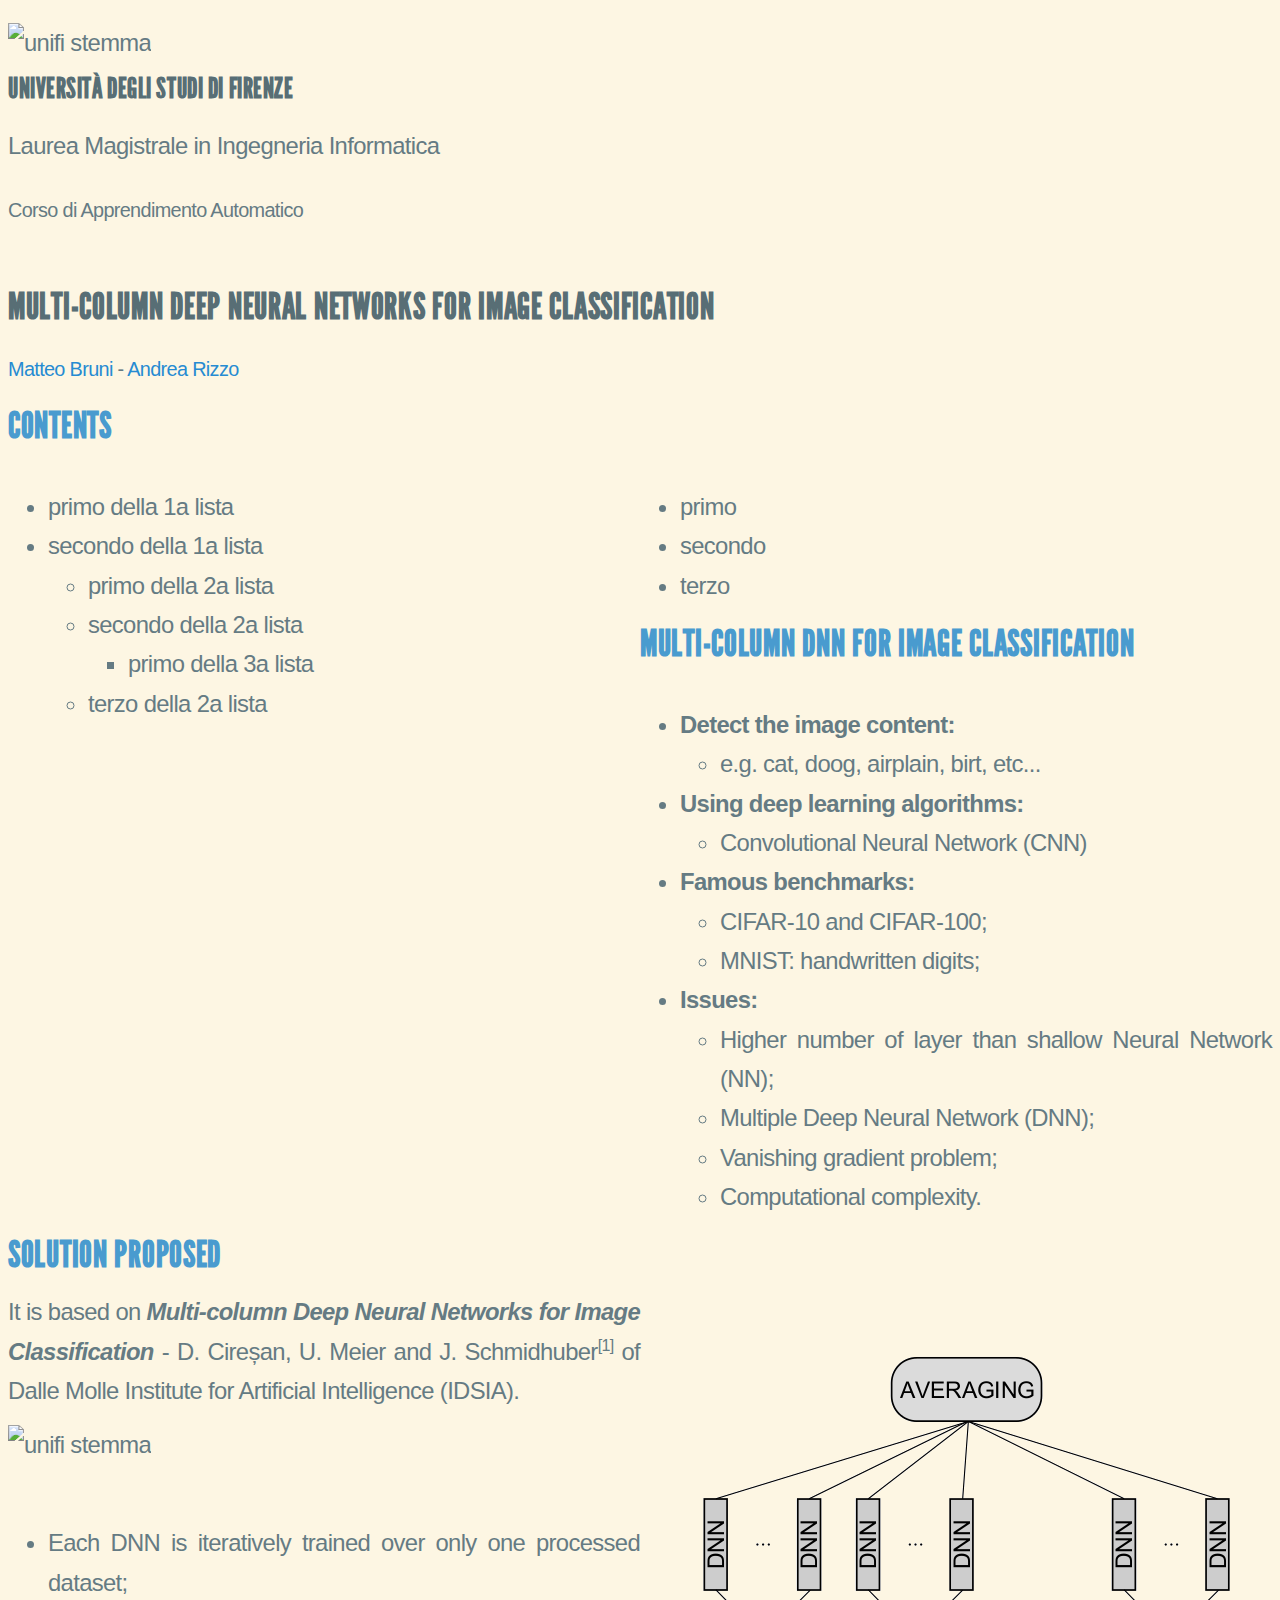
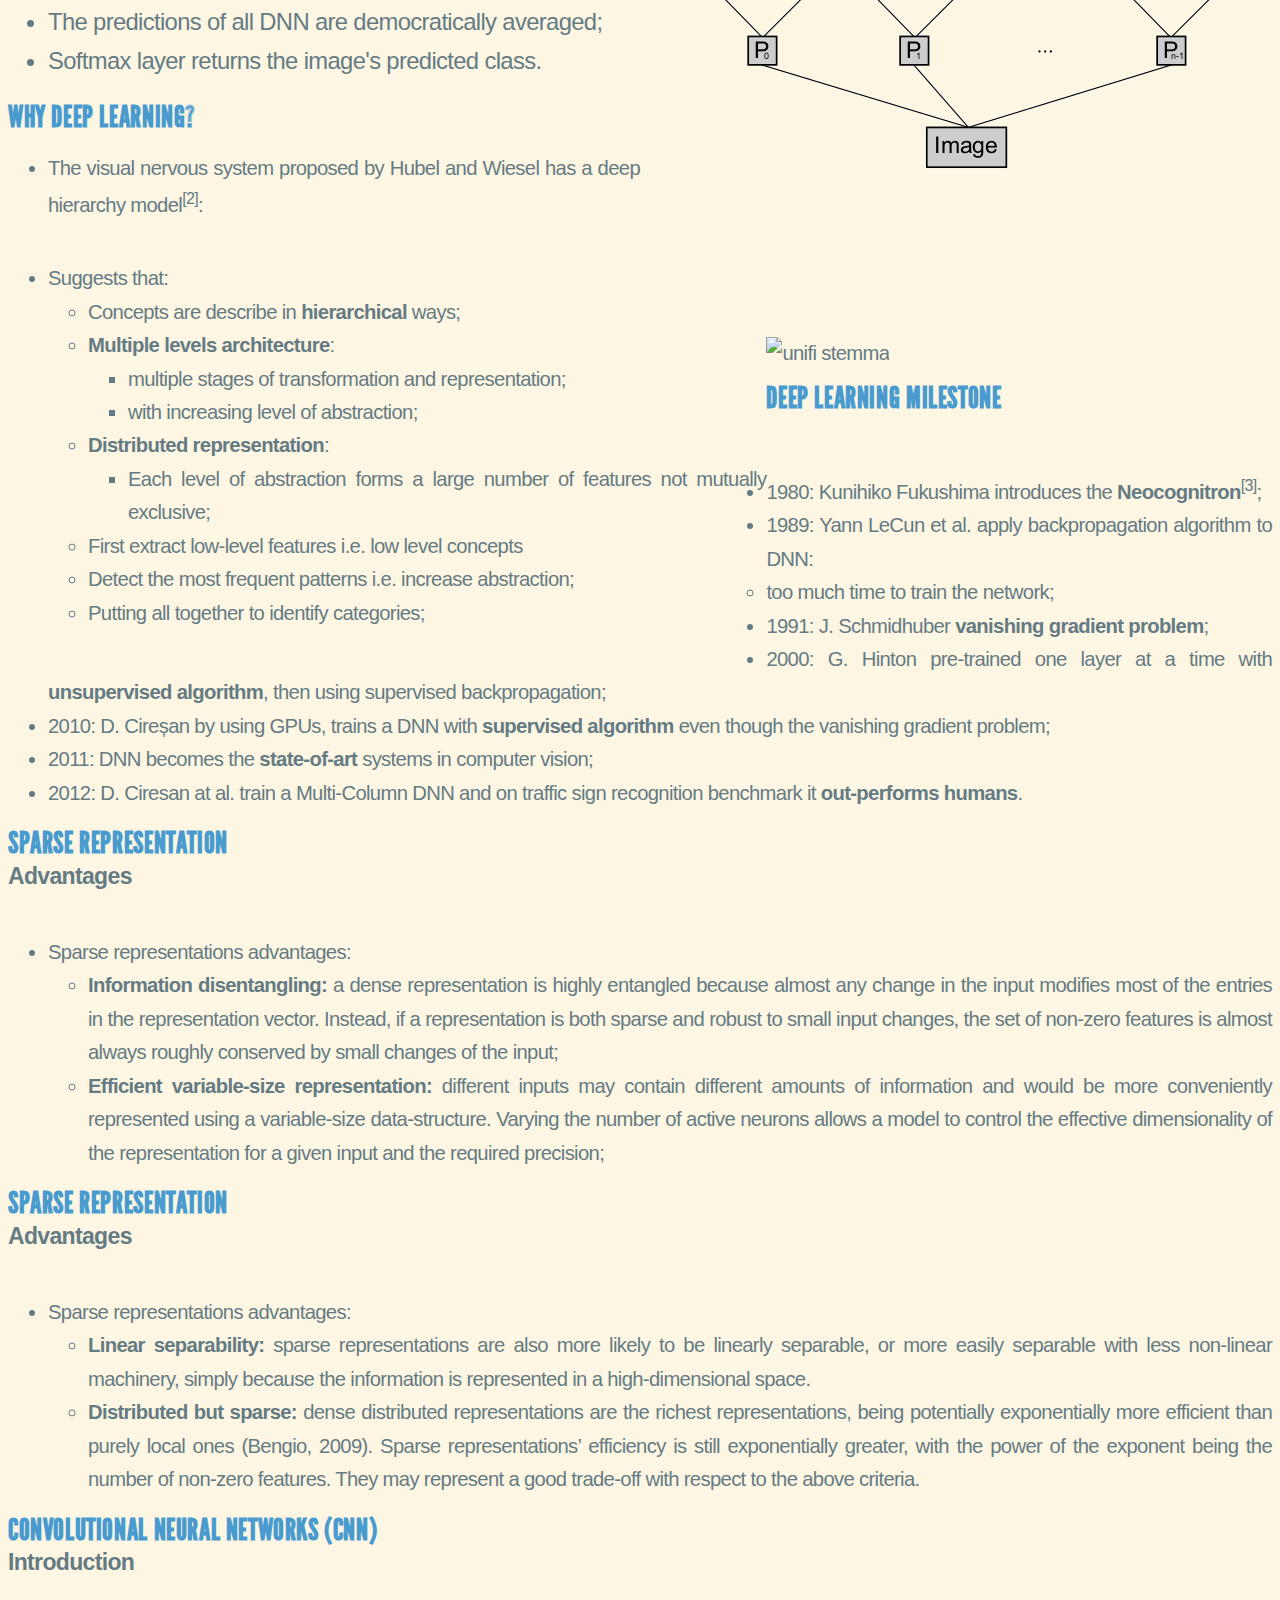
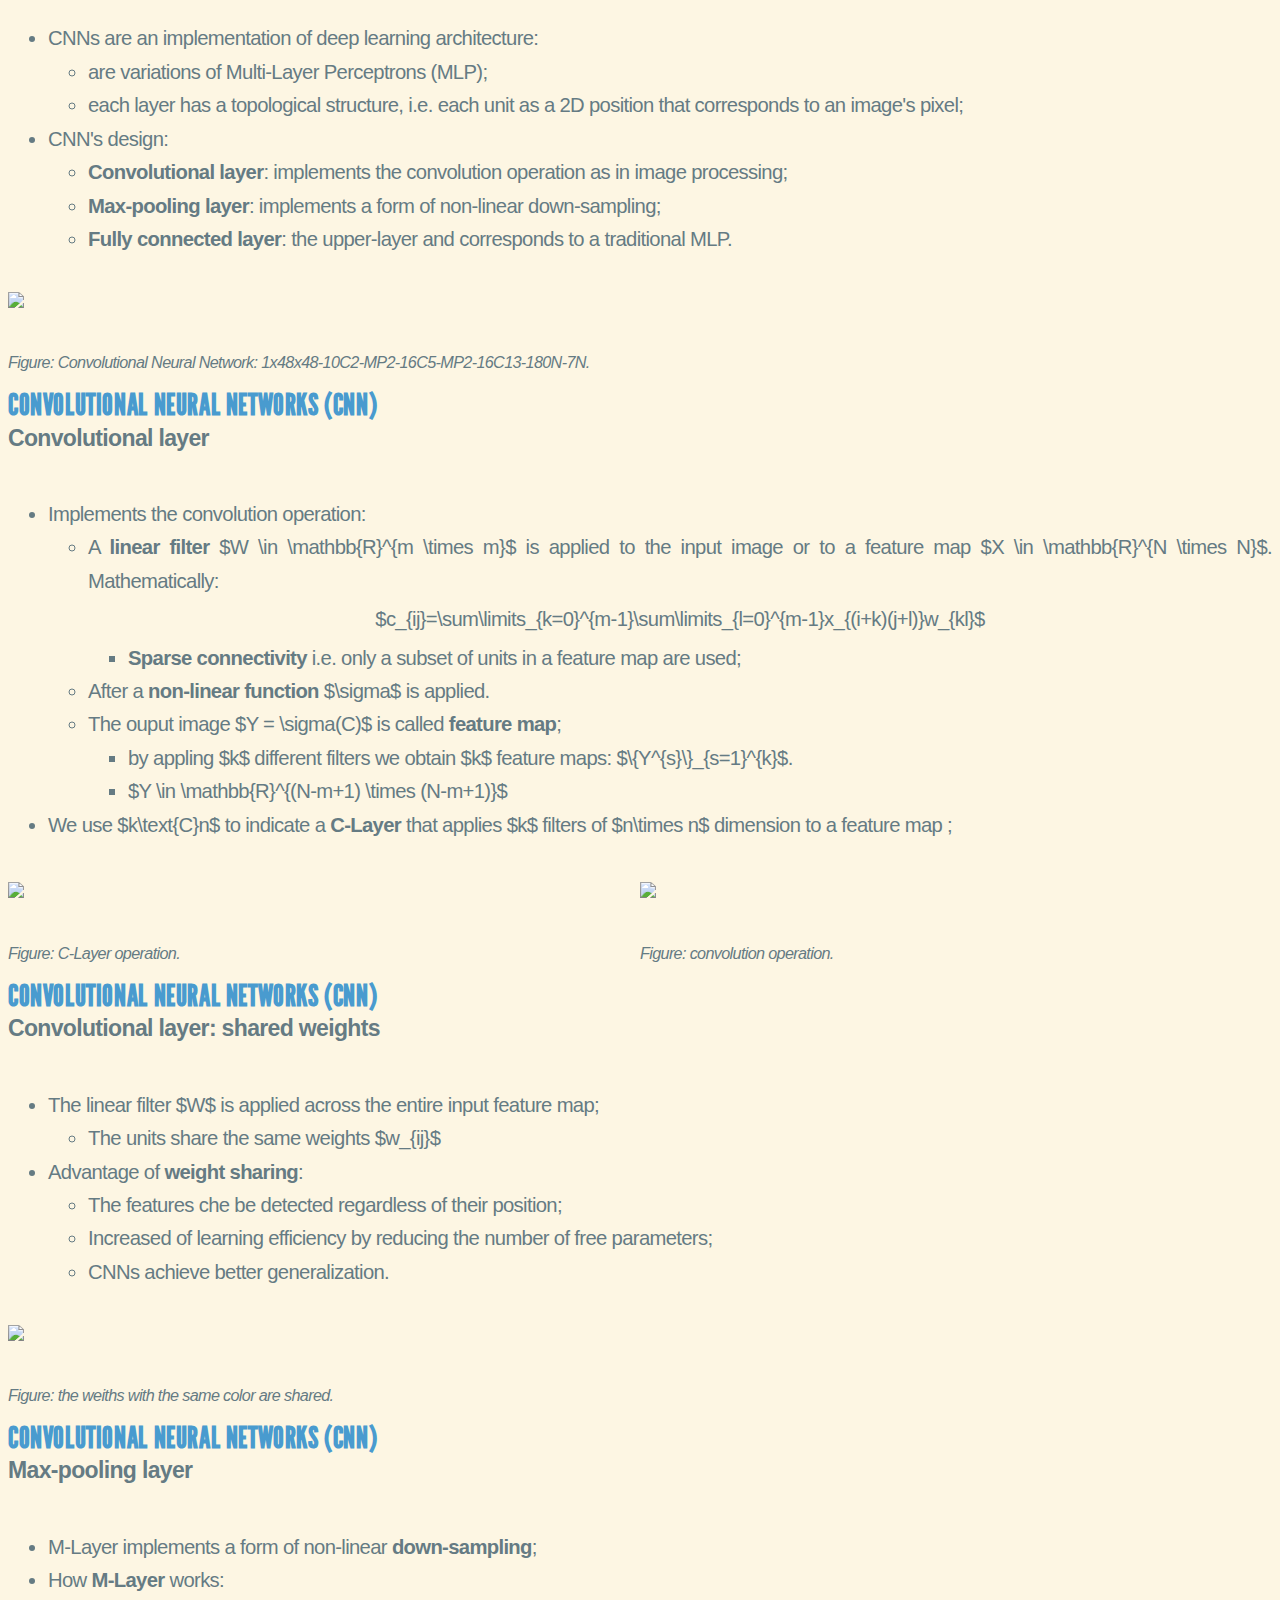
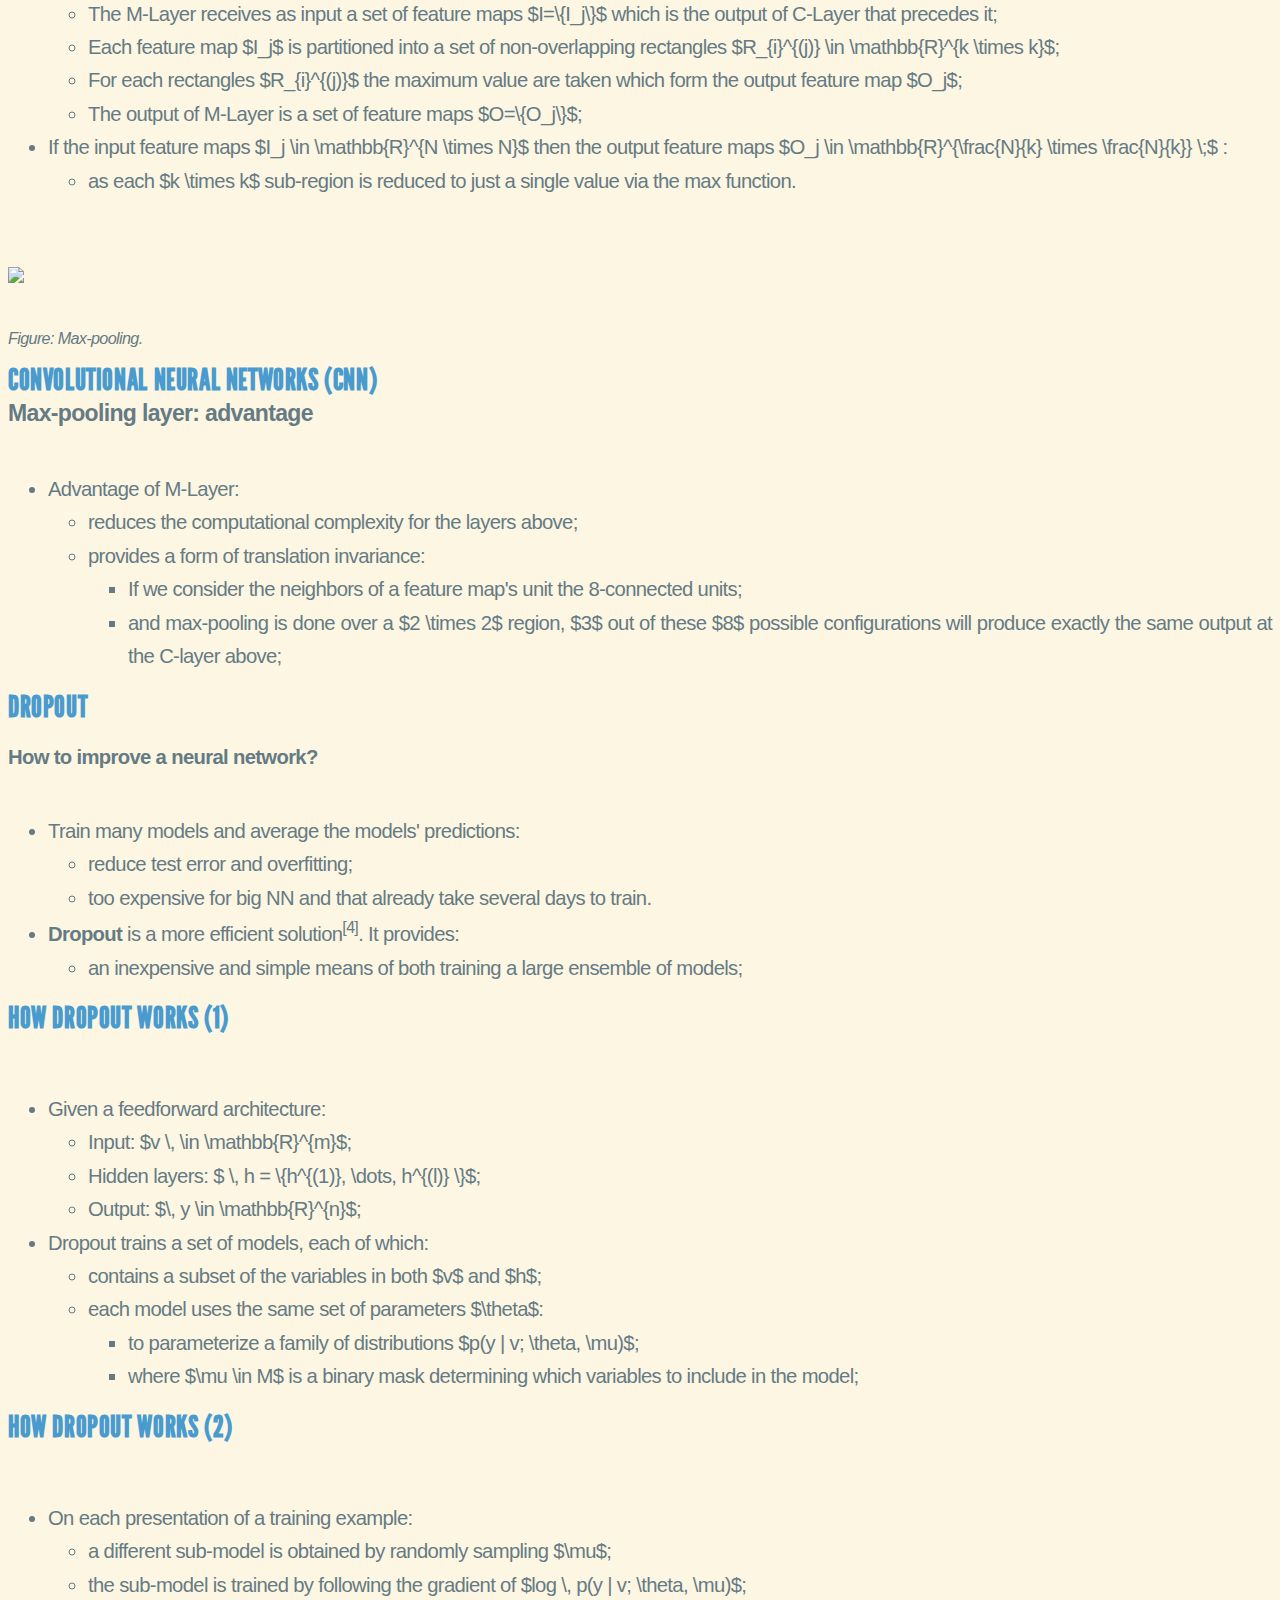
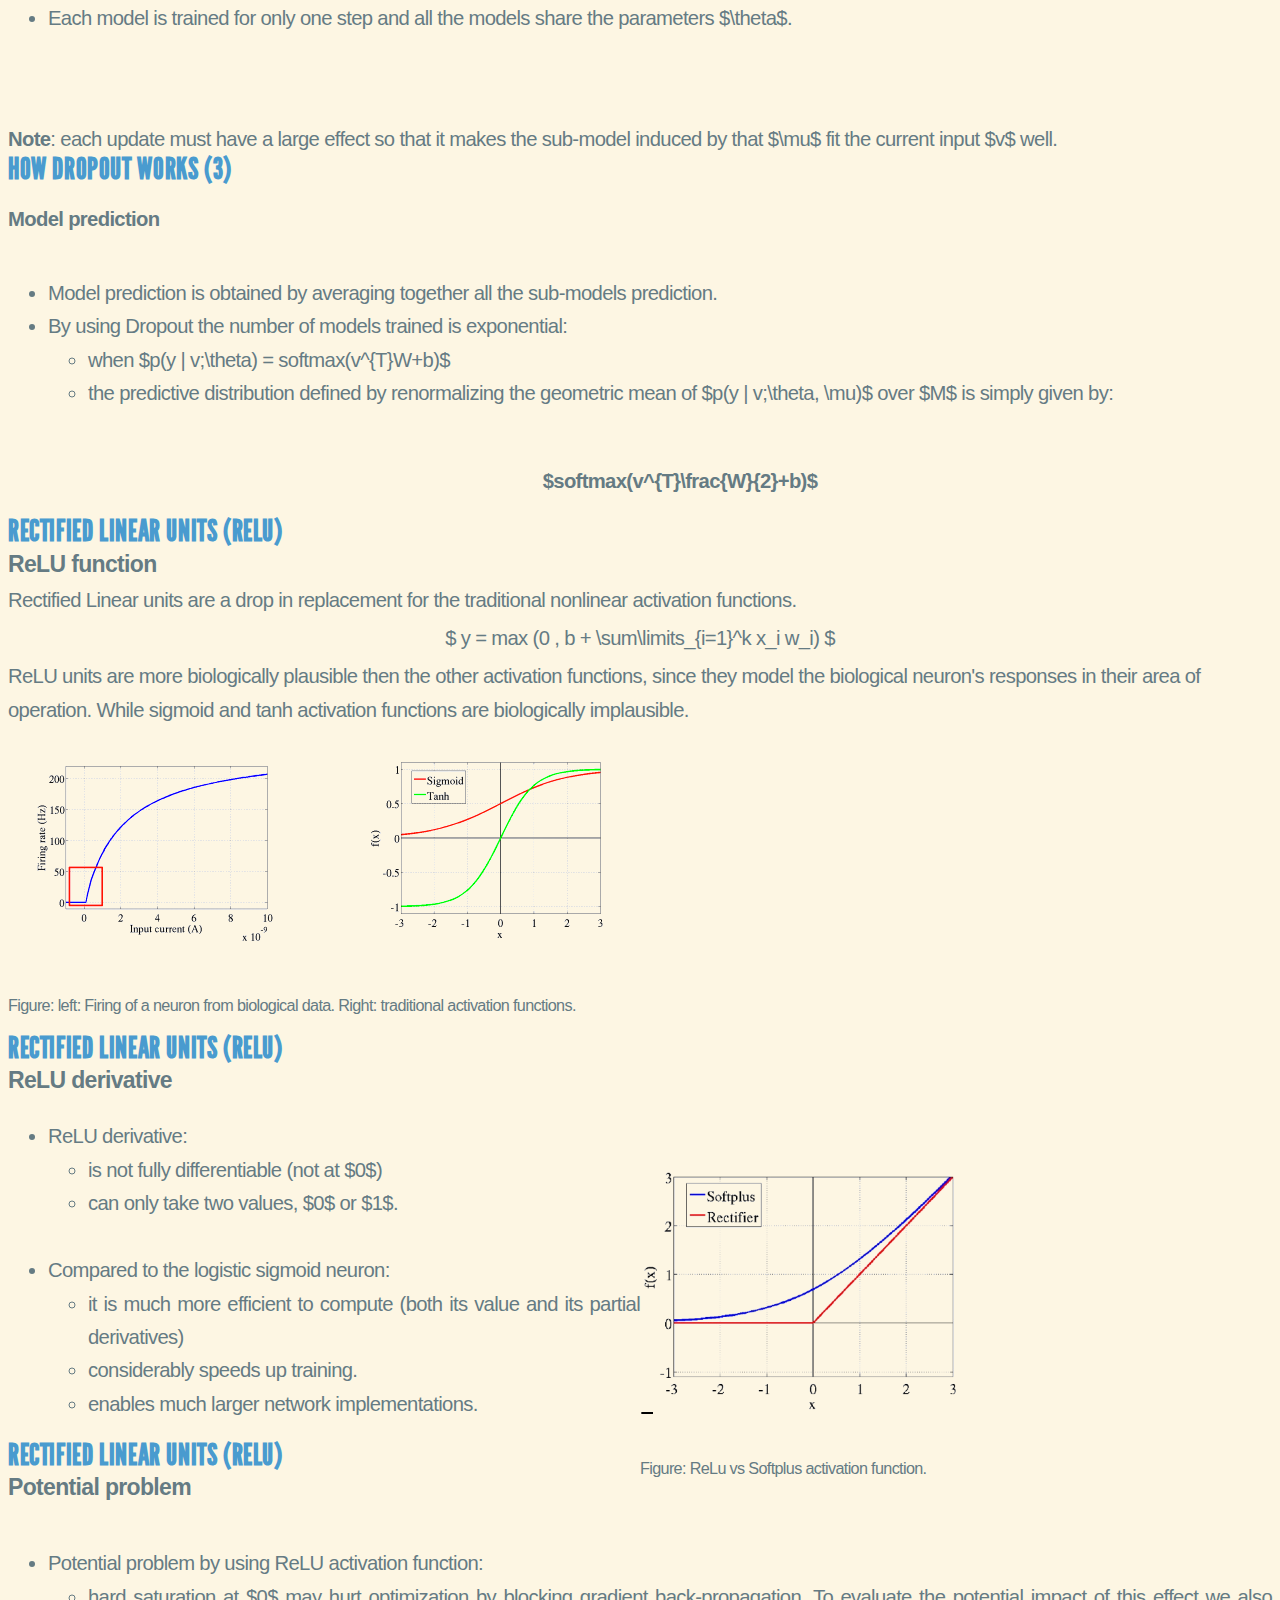
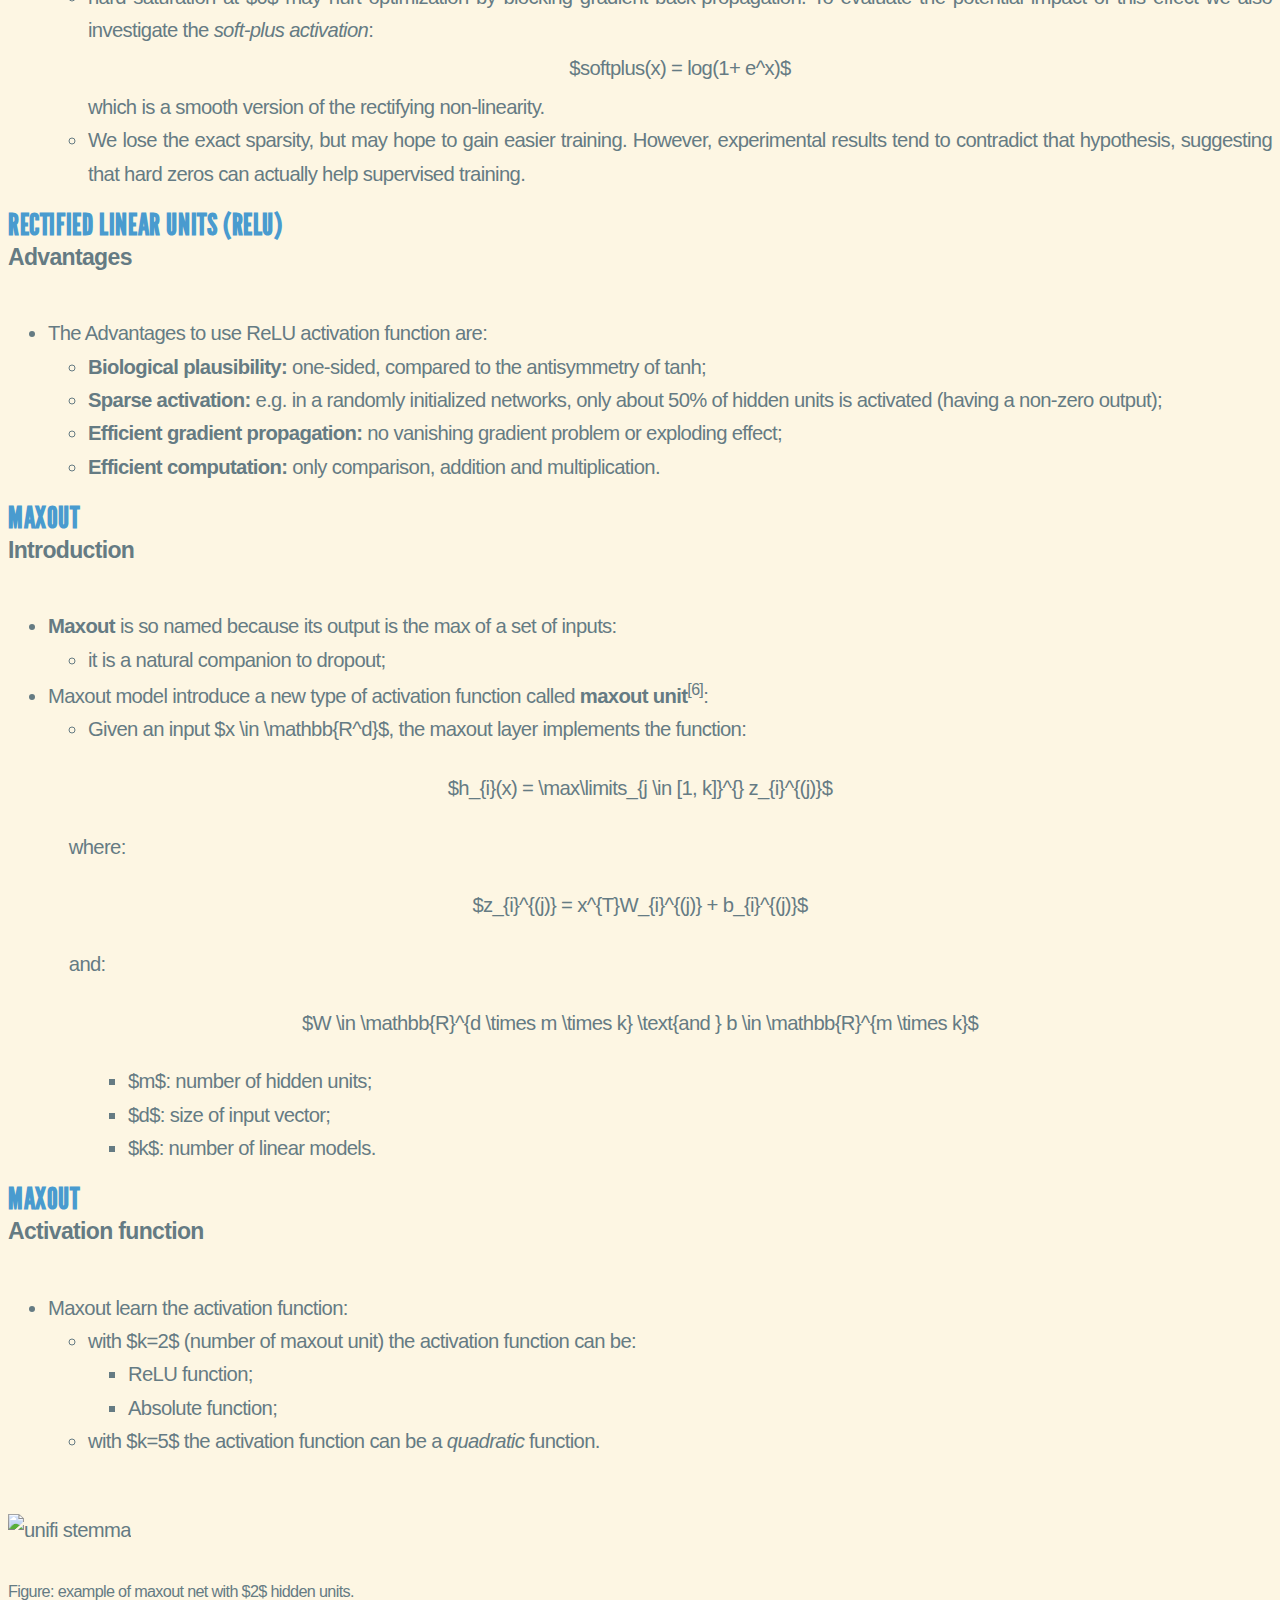
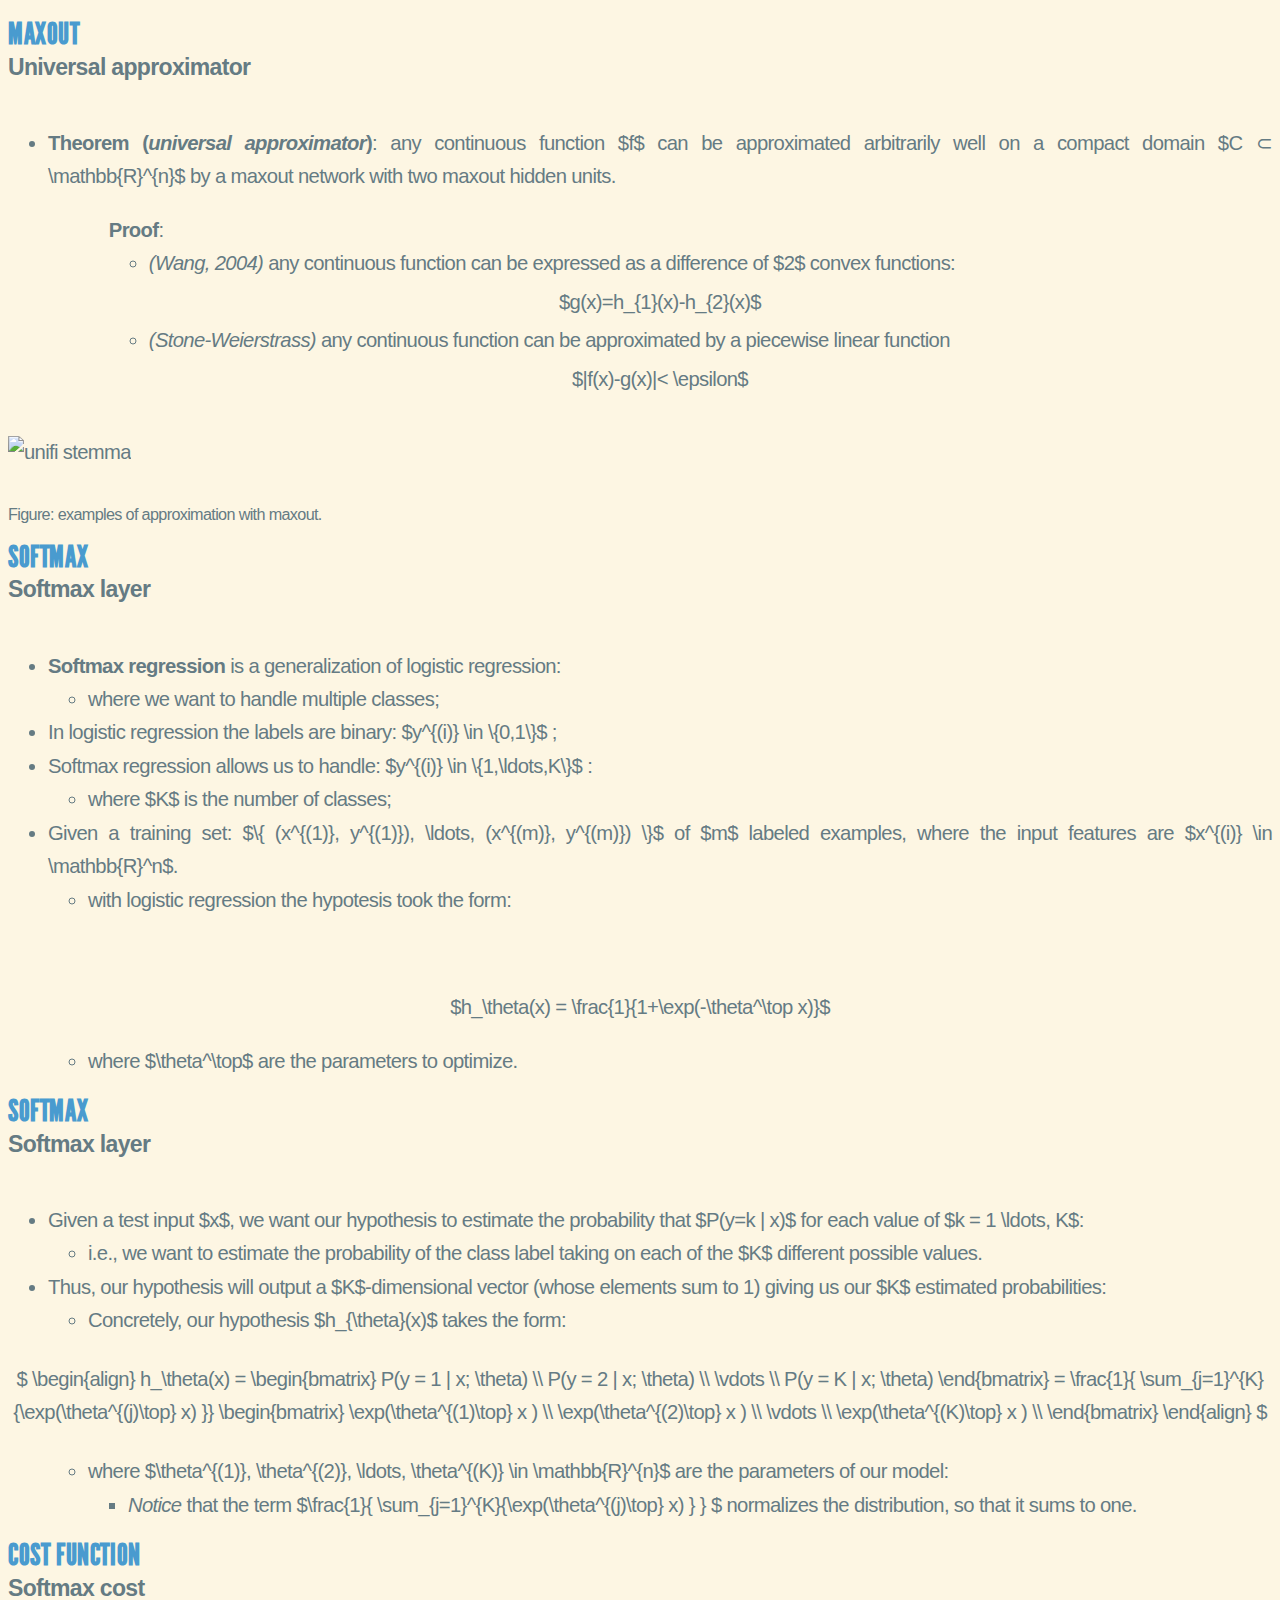
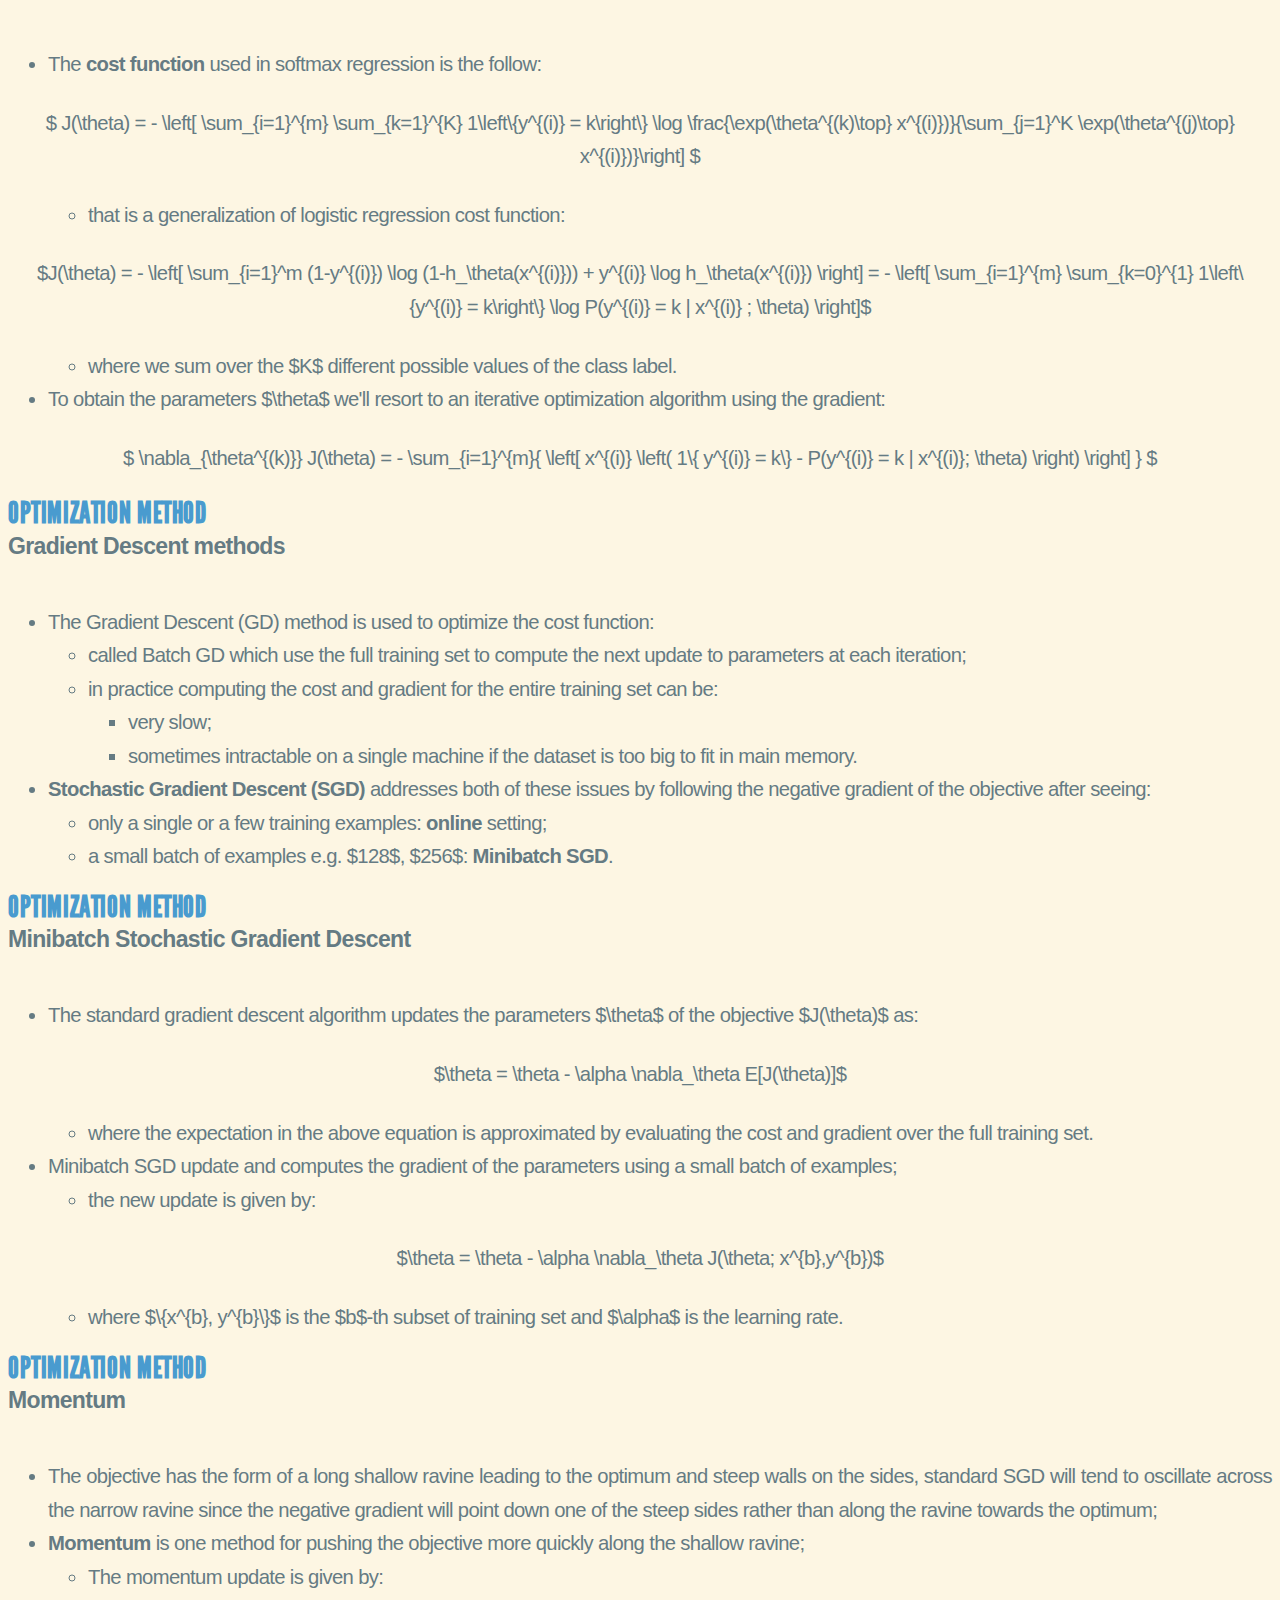
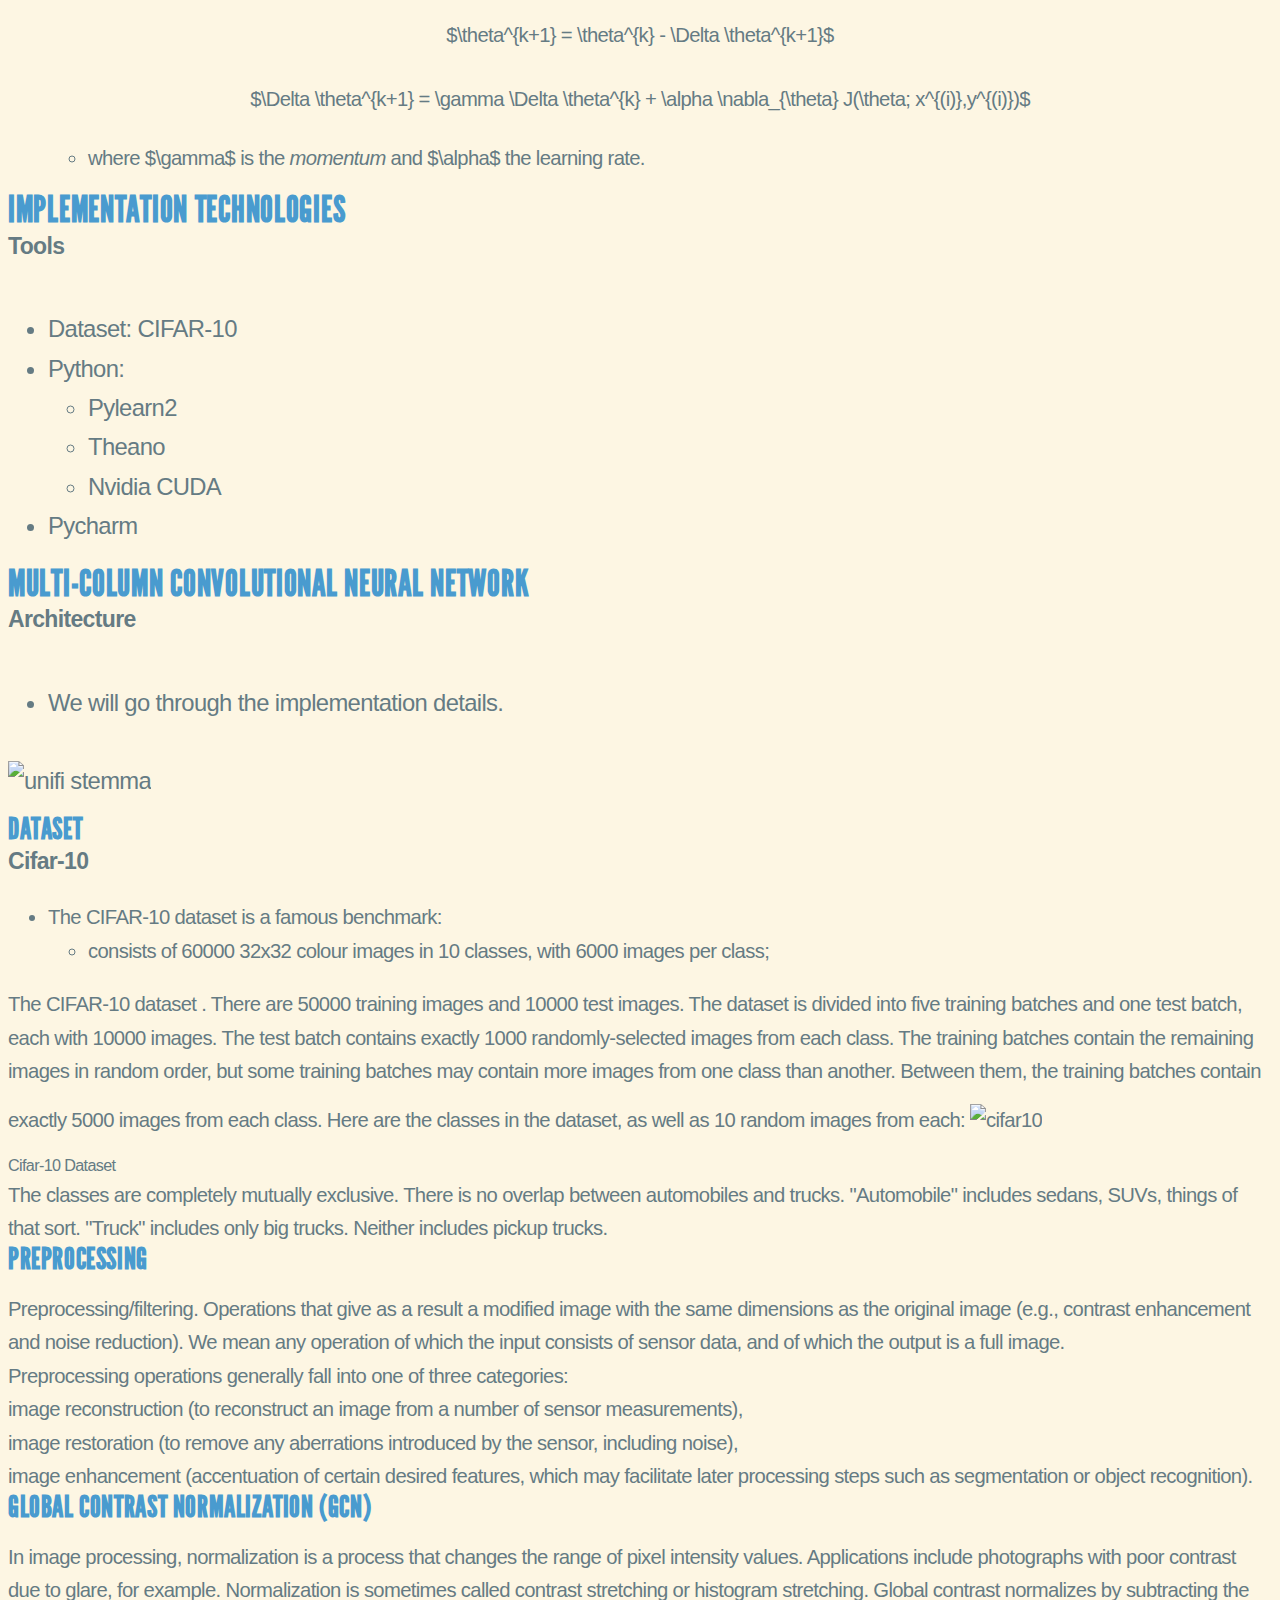
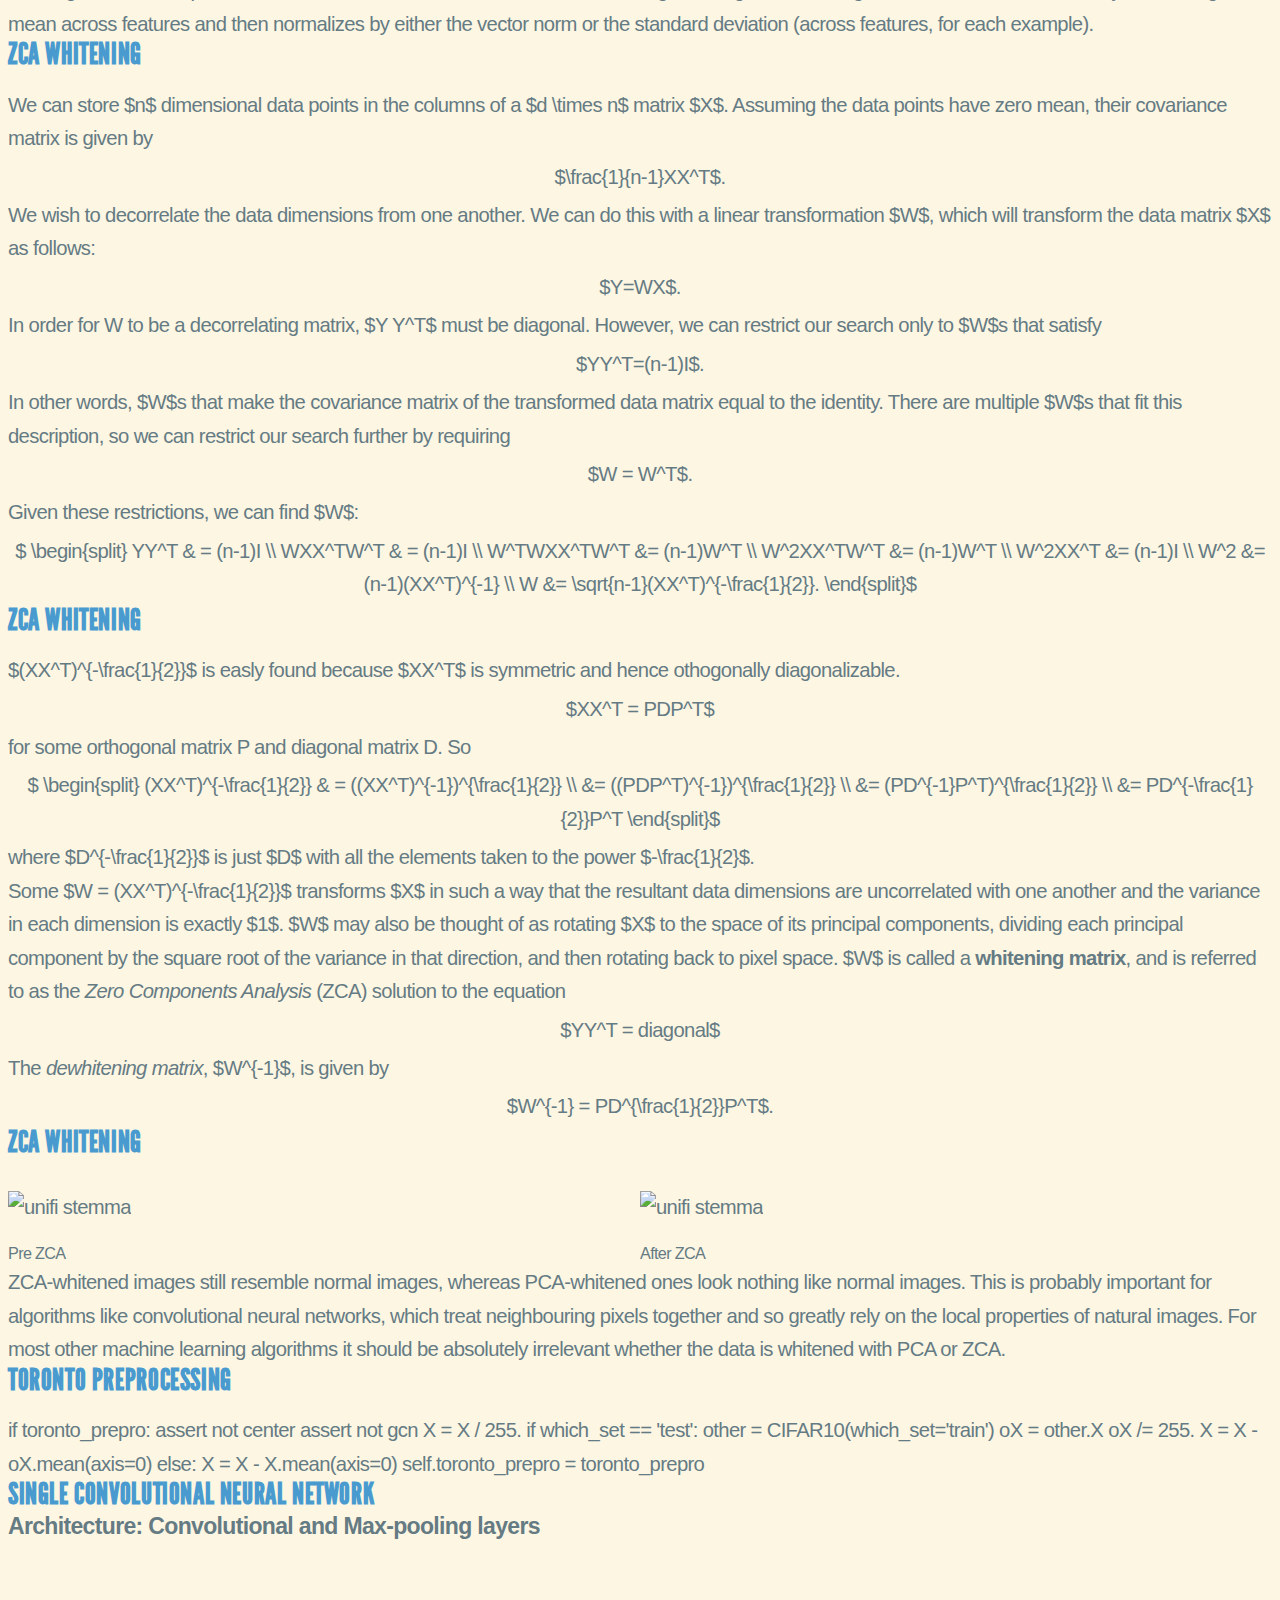
==== commit 6e1b7490: "dataset" ====
--- a/presentation/index.html
+++ b/presentation/index.html
@@ -231,8 +231,8 @@
                                     <!--the original data format. In text-related applications for instance,-->
                                     <!--the original raw data is already very sparse (see Section 4.2).-->
                                     </li>
-                                    <li style="text-align: justify"><b> Distributed but sparse:</b> dense distributed representations are the richest representations, be-
-                                    ing potentially exponentially more efficient than purely local ones (Bengio, 2009). Sparse representations’ efficiency
+                                    <li style="text-align: justify"><b> Distributed but sparse:</b> dense distributed representations are the richest representations,
+                                        being potentially exponentially more efficient than purely local ones (Bengio, 2009). Sparse representations’ efficiency
                                     is still exponentially greater, with the power of the exponent being the number
                                     of non-zero features. They may represent a good trade-off with respect to the above criteria.</li>
                                 </ul>
@@ -837,95 +837,408 @@
                 </section>
 
                 <section>
-                    <section>
-                        <h2>Implementation technologies</h2>
-                        <div class="subtitle">Tools</div>
-                        <div class="div-alone">
-
-                        </div>
-                        <p>
-                            <img width="500" src="./img/mcdnn.png" alt="unifi stemma" >
-                        </p>
-                    </section>
-                    <section>
-                        <h2>Architettura: Single Deep Neural Network</h2>
-                        <img width="500" src="./img/dnn_training2.png" alt="single dnn training" >
-
-                        <p>
-                            Immagine singola DNN (in un blocco)
-
-                            testo blabla una dnn fa questo blabla
-                        </p>
-                    </section>
-                    <section>
-                        <h2>Struttura</h2>
-                        <p>
-                            <img width="500" src="./img/sdnn_composition2.bmp" alt="dnn composition"  style="float: left">
-                            Struttura DNN nel dettaglio
-
-                            Usato Maxout invece di ConvRect come facevano loro
-                        </p>
-                    </section>
-
-                    <section>
-                        <h2>Architettura singola rete nel dettaglio:</h2>
-                        <p>
-                            Elenco:
-                            Input
-                            dropout
-                            ConvMaxout
-                            Maxout
-                            Softmax
-                        </p>
-                    </section>
-                    <section>
-                        <h2>Input di Rete</h2>
-                        <p>
-                            Preprocessing, Conv2DSpace
-                        </p>
-                    </section>
-                    <section>
-                        <!--<script type="text/template">-->
-                        <h2> Dropout </h2>
-
-                        <p align="">
-                            Combining the predictions of many different models is a very successful way to reduce test errors
-                            but it appears to be too expensive for big neural networks that already take several days
-                            to train. There is, however, a very efficient version of model combination that only costs about a
-                            factor of two during training.
-                        </p>
-                        With the following paper a technique has been proposed to address this problem: Dropout.
-                        <blockquote>
-						&ldquo;G.E. Hinton, N. Srivastava, A. Krizhevsky, I. Sutskever, and R.R. Salakhutdinov. Improving neural
-                            net-works by preventing co-adaptation of feature detectors. arXiv preprint arXiv:1207.0580, 2012.&rdquo;
-					    </blockquote>
-
-                    </section>
-                    <section>
-                        <h2>ConvMaxout</h2>
-                        <p>
-                            blabla
-                        </p>
-                    </section>
-                    <section>
-                        <h2>Maxpooling</h2>
-                        <p>
-                            blabla
-                        </p>
-                    </section>
-                    <section>
-                        <h2>Maxout Neuron</h2>
-                        <p>
-                            blabla
-                        </p>
-                    </section>
-                    <section>
-                        <h2>Softmax</h2>
-                        <p>
-                            blabla
-                        </p>
-                    </section>
+                    <h2>Implementation technologies</h2>
+                    <div class="subtitle">Tools</div>
+                    <div class="div-alone">
+                        <ul>
+                            <li>Dataset: CIFAR-10</li>
+                            <li>Python:</li>
+                            <ul>
+                                <li>Pylearn2</li>
+                                <li>Theano</li>
+                                <li>Nvidia CUDA</li>
+                            </ul>
+                            <li>Pycharm</li>
+                        </ul>
+                    </div>
                 </section>
+
+                <section>
+                    <h2>Multi-Column Convolutional Neural Network</h2>
+                    <div class="subtitle">Architecture</div>
+                    <div class="div-alone">
+                        <ul>
+                            <li>We will go through the implementation details.</li>
+                        </ul>
+                    </div>
+                    <div>
+                        <img src="./img/mcdnn_trasparent.png" alt="unifi stemma" >
+                    </div>
+                </section>
+
+                <section>
+                    <section>
+                        <h2>Dataset</h2>
+                        <div class="subtitle">Cifar-10</div>
+
+                        <ul>
+                            <li>The CIFAR-10 dataset is a famous benchmark:</li>
+                            <ul>
+                                <li>consists of 60000 32x32 colour images in 10 classes, with 6000 images per class;</li>
+                            </ul>
+                        </ul>
+
+                        The CIFAR-10 dataset  . There are 50000 training images and 10000 test images.
+                        The dataset is divided into five training batches and one test batch, each with 10000 images.
+                        The test batch contains exactly 1000 randomly-selected images from each class. The training
+                        batches contain the remaining images in random order, but some training batches may contain
+                        more images from one class than another. Between them, the training batches contain exactly
+                        5000 images from each class.
+
+                        Here are the classes in the dataset, as well as 10 random images from each:
+
+                        <img  width="500" src="./img/cifar10.png" alt="cifar10" >
+                        <div class="img-note">Cifar-10 Dataset</div>
+
+                        The classes are completely mutually exclusive. There is no overlap between automobiles and trucks. "Automobile" includes sedans, SUVs, things of that sort. "Truck" includes only big trucks. Neither includes pickup trucks.
+
+                    </section>
+                    <section>
+                        <h2>Preprocessing</h2>
+
+                        Preprocessing/filtering.
+
+                        Operations that give as a result a modified image with the same dimensions as the
+                        original image (e.g., contrast enhancement and noise reduction).
+
+                        We mean any operation of which the input consists of sensor
+                        data, and of which the output is a full image.
+
+                        <br>
+                        Preprocessing operations generally fall into one of three categories:
+                        <li>image reconstruction (to reconstruct an image from a number of sensor measurements),
+                        </li>
+                        <li>image restoration (to remove any aberrations introduced by the sensor, including
+                            noise),</li>
+                        <li>image enhancement (accentuation of certain desired features, which may facilitate later
+                            processing steps such as segmentation or object recognition).</li>
+
+
+                    </section>
+                    <section>
+                        <h2>Global Contrast Normalization (GCN)</h2>
+
+                        In image processing, normalization is a process that changes the range of pixel intensity
+                        values. Applications include photographs with poor contrast due to glare, for example.
+                        Normalization is sometimes called contrast stretching or histogram stretching.
+
+
+                        Global contrast normalizes by subtracting the mean across features and then
+                        normalizes by either the vector norm or the standard deviation (across features, for each
+                        example).
+
+
+
+                    </section>
+                    <section>
+                        <h2>ZCA Whitening</h2>
+
+                        We can store $n$ dimensional data points in the columns of a $d \times n$ matrix $X$.
+                        Assuming the data points have zero mean, their covariance matrix is given by
+
+                        <div class="equation">
+                            $\frac{1}{n-1}XX^T$.
+                        </div>
+
+                        We wish to decorrelate the data dimensions from one another. We can do this with a linear
+                        transformation $W$, which will transform the data matrix $X$ as follows:
+
+                        <div class="equation">
+                            $Y=WX$.
+                        </div>
+
+                        In order for W to be a decorrelating matrix, $Y Y^T$ must be diagonal. However, we can
+                        restrict our search only to $W$s that satisfy
+
+                        <div class="equation">
+                            $YY^T=(n-1)I$.
+                        </div>
+
+                        In other words, $W$s that make the covariance matrix of the transformed data matrix
+                        equal to the identity. There are multiple $W$s that fit this description, so we can restrict
+                        our search further by requiring
+
+                        <div class="equation">
+                            $W = W^T$.
+                        </div>
+
+                        Given these restrictions, we can find $W$:
+
+                        <div class="equation">
+                            $
+                            \begin{split}
+                            YY^T & = (n-1)I \\
+                            WXX^TW^T & = (n-1)I \\
+                            W^TWXX^TW^T &= (n-1)W^T \\
+                            W^2XX^TW^T &= (n-1)W^T \\
+                            W^2XX^T &= (n-1)I \\
+                            W^2 &= (n-1)(XX^T)^{-1} \\
+                            W &= \sqrt{n-1}(XX^T)^{-\frac{1}{2}}.
+                            \end{split}$
+                        </div>
+                    </section>
+                    <section>
+                        <h2>ZCA Whitening</h2>
+
+                        $(XX^T)^{-\frac{1}{2}}$ is easly found because $XX^T$ is symmetric and hence othogonally
+                        diagonalizable.
+
+                        <div class="equation">
+                            $XX^T = PDP^T$
+                        </div>
+
+                        for some orthogonal matrix P and diagonal matrix D. So
+
+                        <div class="equation">
+                            $
+                            \begin{split}
+                            (XX^T)^{-\frac{1}{2}} & = ((XX^T)^{-1})^{\frac{1}{2}} \\
+                            &= ((PDP^T)^{-1})^{\frac{1}{2}} \\
+                            &= (PD^{-1}P^T)^{\frac{1}{2}} \\
+                            &= PD^{-\frac{1}{2}}P^T
+                            \end{split}$
+                        </div>
+
+                        where $D^{-\frac{1}{2}}$ is just $D$ with all the elements taken to the power $-\frac{1}{2}$.
+                        <br>
+                        Some $W = (XX^T)^{-\frac{1}{2}}$ transforms $X$ in such a way that the resultant data dimensions
+                        are uncorrelated with one another and the variance in each dimension is exactly $1$.
+                        $W$ may also be thought of as rotating $X$ to the space of its principal components, dividing
+                        each principal component by the square root of the variance in that direction, and then rotating
+                        back to pixel space. $W$ is called a <b>whitening matrix</b>, and is referred to as the
+                        <i>Zero Components Analysis</i> (ZCA) solution to the equation
+
+                        <div class="equation">
+                            $YY^T = diagonal$
+                        </div>
+
+                        The <i>dewhitening matrix</i>, $W^{-1}$, is given by
+
+                        <div class="equation">
+                            $W^{-1} = PD^{\frac{1}{2}}P^T$.
+                        </div>
+                </section>
+                    <section>
+                        <h2>ZCA Whitening</h2>
+
+                        <div class="div-left">
+                            <img src="./img/pre_zca.png" alt="unifi stemma" >
+                            <div class="img-note">Pre ZCA</div>
+                        </div>
+
+                        <div class="div-right">
+                            <img src="./img/after_zca.png" alt="unifi stemma" >
+                            <div class="img-note">After ZCA</div>
+                        </div>
+
+                        <br><br>
+                        ZCA-whitened images still resemble normal images, whereas PCA-whitened ones look nothing
+                        like normal images. This is probably important for algorithms like convolutional neural
+                        networks, which treat neighbouring pixels together
+                        and so greatly rely on the local properties of natural images. For most other machine
+                        learning algorithms it should be absolutely irrelevant whether the data is whitened with
+                        PCA or ZCA.
+
+                    </section>
+                    <section>
+                        <h2>Toronto Preprocessing</h2>
+
+
+                        if toronto_prepro:
+                            assert not center
+                            assert not gcn
+                            X = X / 255.
+                            if which_set == 'test':
+                                other = CIFAR10(which_set='train')
+                                oX = other.X
+                                oX /= 255.
+                                X = X - oX.mean(axis=0)
+                            else:
+                                X = X - X.mean(axis=0)
+                        self.toronto_prepro = toronto_prepro
+                    </section>
+                </section>
+
+
+                <section>
+                    <section>
+                        <h2>Single Convolutional Neural Network</h2>
+                        <div class="subtitle">Architecture: Convolutional and Max-pooling layers</div>
+                        <div class="div-left">
+                            <div style="min-height: 100px; overflow: hidden"></div>
+                            <pre><code>
+!obj:pylearn2.models.maxout.MaxoutConvC01B {
+    pad: 4,
+    num_channels: 48,
+    num_pieces: 2,
+    kernel_shape: [8, 8],
+    pool_shape: [4, 4],
+    pool_stride: [2, 2],
+    irange: .005,
+},
+					        </code></pre>
+
+                            <div class="img-note">
+                                Figure: example of YAML code for convolutional layer definition.
+                            </div>
+
+                            <!--<div style="min-height: 50px; overflow: hidden"></div>-->
+
+                        </div>
+
+                        <div class="div-right">
+                            <div style="text-align: left; padding: 30px">
+                                <ul>
+                                    <li>The single architecture use $3$ convolutional layer $\{h_0, h_1, h_2\}$ with the following parameters:</li>
+                                    <ul>
+                                        <li><b>pad</b>: apply a padding of $n$ pixel:</li>
+                                        <ul>
+                                            <li>$4$, $3$, $3$</li>
+                                        </ul>
+                                        <li><b>num_channels</b>: is the number of feature maps:</li>
+                                        <ul>
+                                            <li>$48$, $128$, $128$</li>
+                                        </ul>
+                                        <li><b>num_pieces</b>: use $n$ linear models for each maxout unit;</li>
+                                        <ul>
+                                            <li>$2$, $2$, $2$</li>
+                                        </ul>
+                                        <li><b>kernel_shape</b>:</li>
+                                        <ul>
+                                            <li>$8\times8$, $8\times8$, $5\times5$</li>
+                                        </ul>
+                                       <li><b>pool_shape</b>:</li>
+                                        <ul>
+                                            <li>$4\times4$, $4\times4$, $2\times2$</li>
+                                        </ul>
+                                        <li><b>pool_stride</b>:</li>
+                                        <ul>
+                                            <li>$2\times2$, $2\times2$, $2\times2$</li>
+                                        </ul>
+                                    </ul>
+                                </ul>
+                            </div>
+                        </div>
+                    </section>
+
+                    <section>
+                        <h2>Single Convolutional Neural Network</h2>
+                        <div class="subtitle">Architecture: Fully connected layer</div>
+                        <div class="div-left">
+                            <div style="min-height: 50px; overflow: hidden"></div>
+                            <pre><code>
+!obj:pylearn2.models.maxout.Maxout {
+    layer_name: 'h3',
+    irange: .005,
+    num_units: 240,
+    num_pieces: 5,
+},
+					        </code></pre>
+
+                            <div class="img-note">
+                                Figure: example of YAML code for fully connected layer.
+                            </div>
+
+                            <!--<div style="min-height: 50px; overflow: hidden"></div>-->
+
+                        </div>
+
+                        <div class="div-right">
+                            <div style="text-align: left; padding: 30px">
+                                <ul>
+                                    <li>The single architecture use a fully connected layer $h_3$ with the following parameters:</li>
+                                    <ul>
+                                        <li><b>num_units</b>: use $240$ neurons with maxout activation function;</li>
+                                        <li><b>num_pieces</b>: use $5$ linear models for each maxout unit;</li>
+                                    </ul>
+                                </ul>
+                            </div>
+                        </div>
+                    </section>
+
+
+                    <section>
+                        <h2>Single Convolutional Neural Network</h2>
+                        <div class="subtitle">Architecture: Softmax layer</div>
+                        <!--<div class="div-header">In training fase</div>-->
+
+
+                        <div class="div-left">
+                            <div style="min-height: 50px; overflow: hidden"></div>
+                            <pre><code>
+!obj:pylearn2.models.mlp.Softmax {
+    layer_name: 'y',
+    n_classes: 10,
+    irange: .005
+}
+					        </code></pre>
+
+                            <div class="img-note">
+                                Figure: example of YAML code for softmax layer.
+                            </div>
+                        </div>
+
+                        <div class="div-right">
+                            <div style="text-align: left; padding: 30px">
+                                <ul>
+                                    <li>The single architecture use a softmax layer $y$ with the following parameters:</li>
+                                    <ul>
+                                        <li><b>n_classes</b>: use $10$ output class vector;</li>
+                                    </ul>
+                                </ul>
+                            </div>
+                        </div>
+                    </section>
+
+                    <section>
+                        <h2>Single Convolutional Neural Network</h2>
+                        <div class="subtitle">Training algorithm</div>
+
+                        <div>
+                            <pre><code>
+algorithm: !obj:pylearn2.training_algorithms.sgd.SGD {
+    learning_rate: .1,
+    learning_rule: !obj:pylearn2.training_algorithms.learning_rule.Momentum {
+        init_momentum: .5,
+    },
+    cost: !obj:pylearn2.costs.mlp.dropout.Dropout {
+        input_include_probs: { 'h0' : 0.8 },
+    },
+    termination_criterion: !obj:pylearn2.termination_criteria.MonitorBased {
+        channel_name: "valid_y_misclass",
+        prop_decrease: 0.,
+        N: 100
+    },
+},
+					        </code></pre>
+
+                            <div class="img-note">
+                                Figure: example of YAML code for softmax layer.
+                            </div>
+                        </div>
+
+                        <div class="div-alone" style="padding-left: 10px">
+                            The learning algorithm used is Minibatch SGD with the following parameters:
+                            <ul style="padding-left: 40px; padding-top: 10px">
+                                <li><b>Dropout</b>: apply dropout to the layer $h_0$ with $0.8$ probability;</li>
+                                <li><b>Termination criterion</b>: stop if miss class rate doesn't decrease in $100$ iterations;</li>
+                                <!--<ul>-->
+                                    <!--<li></li>-->
+                                <!--</ul>-->
+                            </ul>
+                        </div>
+
+                        <!--<div class="div-right">-->
+                            <!--<ul>-->
+                                <!--<li><b>Termination criterion</b>: stop if miss class rate doesn't decrease in $100$ iterations;</li>-->
+                                <!--<ul>-->
+                                    <!--<li></li>-->
+                                <!--</ul>-->
+                            <!--</ul>-->
+                        <!--</div>-->
+                    </section>
+                </section>
+
                 <section>
                     <section>
                         <h2>Architettura MCDNN: passiamo al Multicolumn...</h2>
@@ -946,84 +1259,7 @@
                         </p>
                     </section>
                 </section>
-                <section>
-                    <section>
-                        <h2>Dataset</h2>
-                        <p>
-                            blablabla
-                        </p>
-                    </section>
-                    <section>
-                        <h2>Cifar10</h2>
-                        <p>
-                            parametri blablabla
-                        </p>
-                    </section>
-                    <section>
-                        <h2>Preprocessing</h2>
-                        <p>
-                            blablabla
-                        </p>
-                    </section>
-                    <section>
-                        <h2>GCN</h2>
-                        <p>
-                            blablabla
-                        </p>
-                    </section>
-                    <section>
-                        <h2>ZCA Whitening</h2>
-                        <p>
-                            aggiungere anche http://www.cs.toronto.edu/~kriz/learning-features-2009-TR.pdf
-
-
-                            Let your (centred) data be stored in a matrix $X$ with features in rows and data points in
-                            columns. Let the covariance matrix $C$ have eigenvectors in columns of $E$ and eigenvalues
-                            on the diagonal of $D$, so that $C=EDE^⊤$.
-
-                            PCA whitening transformation is given by $W_{PCA}=D−1/2E^⊤$
-
-                            However, this whitening transformation is not unique. Indeed, whitened data will stay
-                            whitened after rotation, which means that any $W=RW_{PCA}$ with orthogonal matrix $R$ will
-                            also be a whitening transformation.
-
-                            In what is called ZCA whitening, we take $E$ as this orthogonal matrix, i.e.
-                            $W_{ZCA}=ED−1/2E^⊤$.
-                            One defining property of ZCA transformation is that it results in whitened data that is as
-                            close as possible to the original data (in the least squares sense). In other words,
-                            if you want to minimize &∥X−AX∥^2$ subject to $AX$ being whitened, then you should take
-                            $A=W_{ZCA}$. Here is a 2D illustration:
-
-                            Left subplot shows the data and its principal axes. Note the dark shading in the upper-right
-                            corner of the distribution: it marks its orientation. Rows of WPCA are shown on the second
-                            subplot: these are the vectors the data is projected on. After whitening (below) the
-                            distribution looks round, but notice that it also looks rotated --- dark corner is now on
-                            the East side, not on the North-East side. Rows of WZCA are shown on the third subplot (note
-                            that they are not orthogonal!). After whitening (below) the distribution looks round and
-                            it's oriented in the same way as originally. Of course, one can get from PCA whitened data
-                            to ZCA whitened data by rotating with E.
-
-                            The term "ZCA" seems to have been introduced in Bell and Sejnowski 1996 in the context of
-                            independent component analysis, and stands for "zero-phase component analysis". See there
-                            for more details. Most probably, you came across this term in the context of image
-                            processing. It turns out, that when applied to a bunch of natural images (pixels as
-                            features, each image as a data point), principal axes look like Fourier components of
-                            increasing frequencies, see first column of their Figure 1 below. So they are very "global".
-                            On the other hand, rows of ZCA transformation look very "local", see the second column.
-                            This is precisely because ZCA tries to transform the data as little as possible, and so
-                            each row should better be close to one the original basis functions (which would be images
-                            with only one active pixel). And this is possible to achieve, because correlations in
-                            natural images are mostly very local (so de-correlation filters can also be local).
-
-                        </p>
-                    </section>
-                    <section>
-                        <h2>Toronto Preprocessing</h2>
-                        <p>
-                            blablabla
-                        </p>
-                    </section>
-                </section>
+
                 <section>
                     <section>
                         <h2>Esperimento</h2>
@@ -1054,13 +1290,87 @@
                     <section>
                         <h2>Risultati</h2>
                         <p>
-                            Singola rete vs naive vs multi
+                            <!--_____Results __________	______________________-->
+                            <!--_______METHOD__________	_____MEAN____VAR______-->
+                            <!--Single GCN             	  (0.189, 0.15327900000000005)-->
+                            <!--Single TOR             	  (0.2036, 0.16214703999999996)-->
+                            <!--Single ZCA             	  (0.15140000000000001, 0.12847804000000002)-->
+                            <!---------------------------------------------------------------------->
+                            <!--Multi GCN_TOR          	  (0.1701, 0.14116598999999994)-->
+                            <!--Multi GCN_ZCA          	  (0.14960000000000001, 0.12721984)-->
+                            <!--Multi ZCA_TOR          	  (0.13300000000000001, 0.11531099999999997)-->
+                            <!--Multi GCN_TOR_ZCA      	  (0.14810000000000001, 0.12616639000000004)-->
+                            <!----------------------------------------------------------------------->
+                            <!--Multi-Naive GCN_TOR    	  (0.18010000000000001, 0.14766398999999997)-->
+                            <!--Multi-Naive GCN_ZCA    	  (0.15179999999999999, 0.12875676)-->
+                            <!--Multi-Naive ZCA_TOR    	  (0.1424, 0.12212224000000001)-->
+                            <!--Multi-Naive GCN_TOR_ZCA	  (0.154, 0.13028399999999998)-->
+                            <!--_______________________________________-->
+                        <br>
+                        <div class="datagrid"><table>
+                            <thead>
+                                <tr><th width="40%">Method</th><th width="30%">Mean Error</th><th width="30%">Var</th></tr>
+                            </thead>
+                            <tbody>
+                                <tr class="alt"><td>Single GCN</td><td>0.189</td><td>0.153279</td></tr>
+                                <tr><td>Single TOR</td><td>0.2036</td><td>0.162147</td></tr>
+                                <tr class="alt"><td>Single ZCA</td><td>0.1514</td><td>0.128478</td></tr>
+
+                                <!--<tr><td>Multi-Naive GCN_TOR</td><td>0.1801</td><td>0.147663</td></tr>-->
+                                <!--<tr class="alt"><td>Multi-Naive GCN_ZCA</td><td>0.151799</td><td>0.128756</td></tr>-->
+                                <!--<tr><td>Multi-Naive ZCA_TOR </td><td>0.1424</td><td>0.122122</td></tr>-->
+                                <!--<tr class="alt"><td>Multi-Naive GCN_TOR_ZCA</td><td>0.154</td><td>0.130283</td></tr>-->
+
+                                <!--<tr><td>Multi GCN_TOR</td><td>0.1701</td><td>0.141165</td></tr>-->
+                                <!--<tr class="alt"><td>Multi GCN_ZCA</td><td>0.1496</td><td>0.127219</td></tr>-->
+                                <!--<tr><td>Multi ZCA_TOR</td><td>0.1330</td><td>0.115310</td></tr>-->
+                                <!--<tr class="alt"><td>Multi GCN_TOR_ZCA</td><td>0.14810</td><td>0.126166</td></tr>-->
+                            </tbody>
+                            </table>
+                        </div>
+                        <div class="img-note">Tab 1. Single Column Deep Neural Network</div>
+                        <br>
+                        <div class="datagrid"><table>
+                            <thead>
+                                <tr><th width="40%">Method</th><th width="30%">Mean Error</th><th width="30%">Var</th></tr>
+                            </thead>
+                            <tbody>
+
+                                <tr><td>Multi-Naive GCN_TOR</td><td>0.1801</td><td>0.147663</td></tr>
+                                <tr class="alt"><td>Multi-Naive GCN_ZCA</td><td>0.151799</td><td>0.128756</td></tr>
+                                <tr><td>Multi-Naive ZCA_TOR </td><td>0.1424</td><td>0.122122</td></tr>
+                                <tr class="alt"><td>Multi-Naive GCN_TOR_ZCA</td><td>0.154</td><td>0.130283</td></tr>
+
+                            </tbody>
+                            </table>
+                        </div>
+                        <div class="img-note">Tab 2. Multi Column Deep Neural Network, naive implementation</div>
+                        <br>
+                        <div class="datagrid"><table>
+                            <thead>
+                                <tr><th width="40%">Method</th><th width="30%">Mean Error</th><th width="30%">Var</th></tr>
+                            </thead>
+                            <tbody>
+
+                                <tr><td>Multi GCN_TOR</td><td>0.1701</td><td>0.141165</td></tr>
+                                <tr class="alt"><td>Multi GCN_ZCA</td><td>0.1496</td><td>0.127219</td></tr>
+                                <tr><td>Multi ZCA_TOR</td><td>0.1330</td><td>0.115310</td></tr>
+                                <tr class="alt"><td>Multi GCN_TOR_ZCA</td><td>0.14810</td><td>0.126166</td></tr>
+                            </tbody>
+                            </table>
+                        </div>
+                        <div class="img-note">Tab 3. Multi Column Deep Neural Network</div>
+
+
                         </p>
                     </section>
                     <section>
                         <h2>Confusion Matrix</h2>
                         <p>
-                            parametri blablabla
+                            <div class="">
+                            <img src="./img/confusionMulti_ZCA_TOR.png" alt="unifi stemma" >
+                            <div class="img-note">Confusion Matrix of a MCDNN: ZCA, TOR</div>
+                        </div>
                         </p>
                     </section>
                     <section>
@@ -1526,4 +1836,4 @@
 		</script>
 
 	</body>
-</html>
+</html>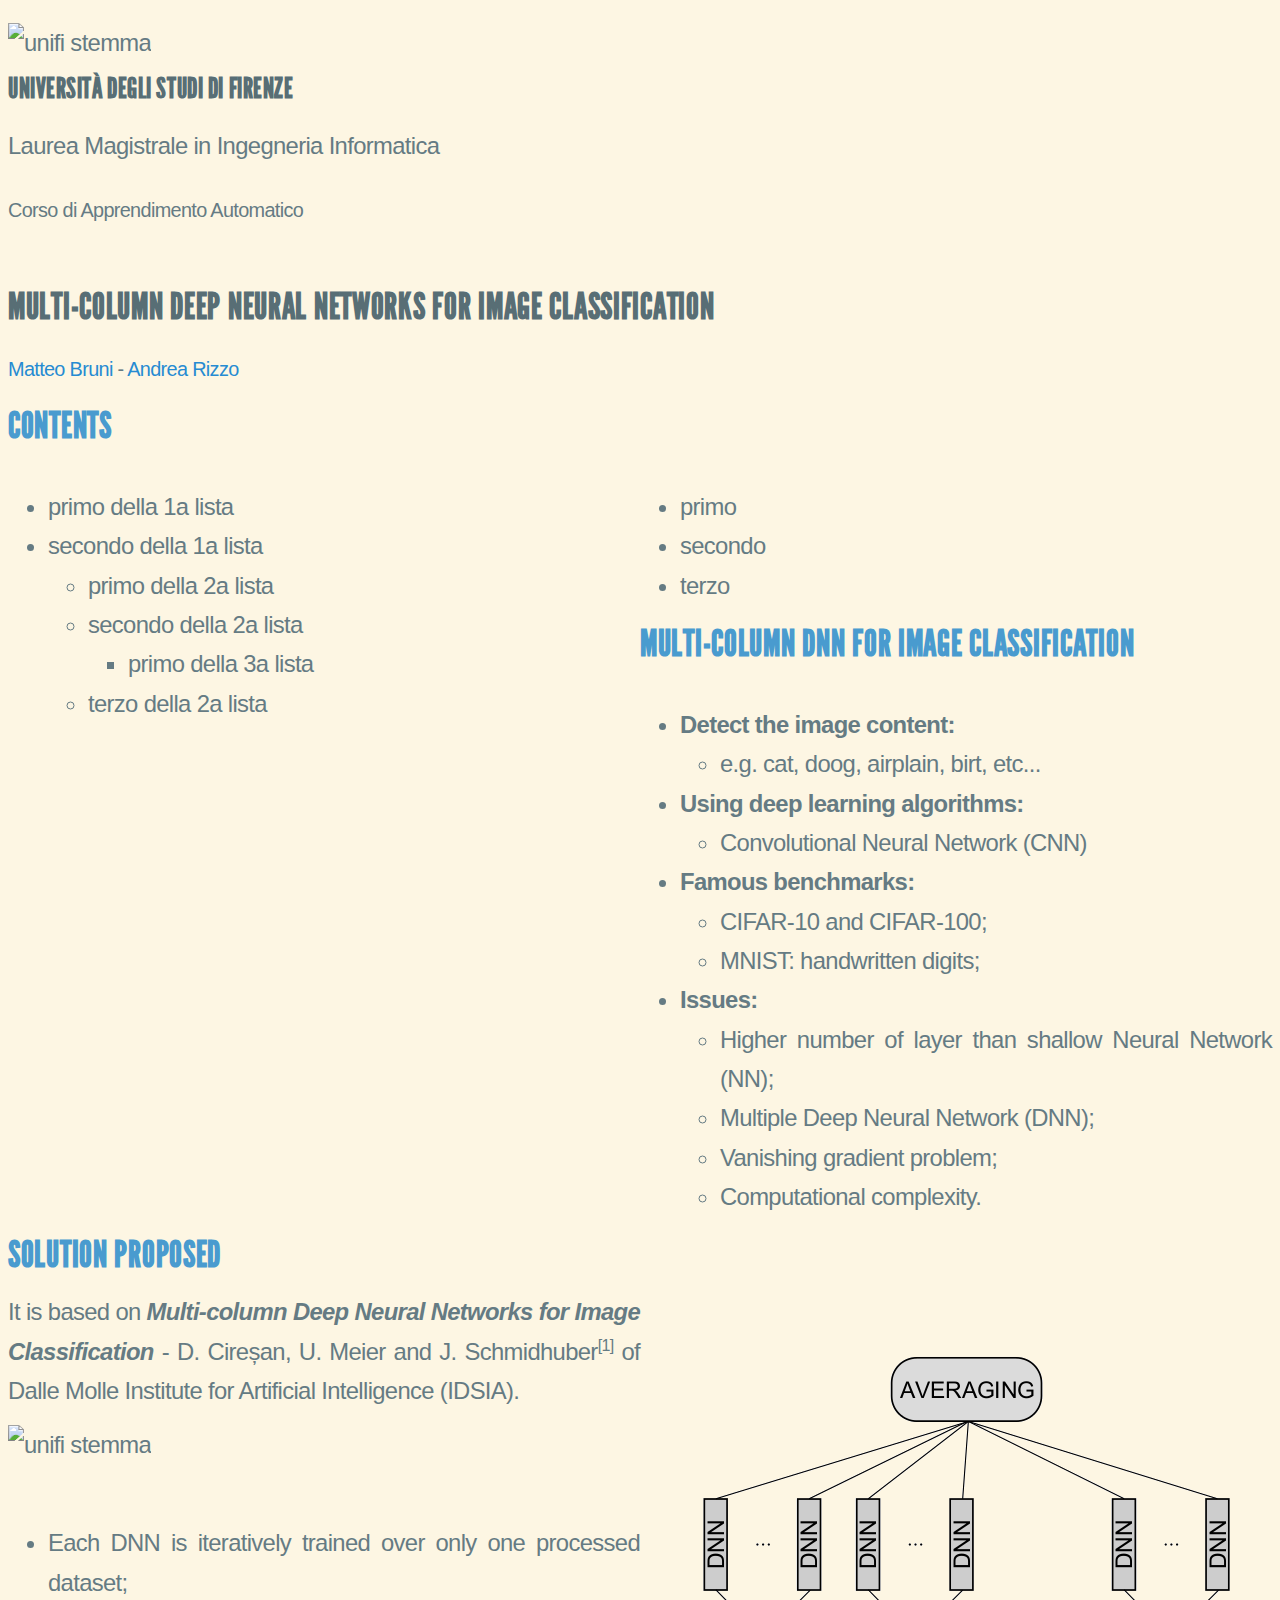
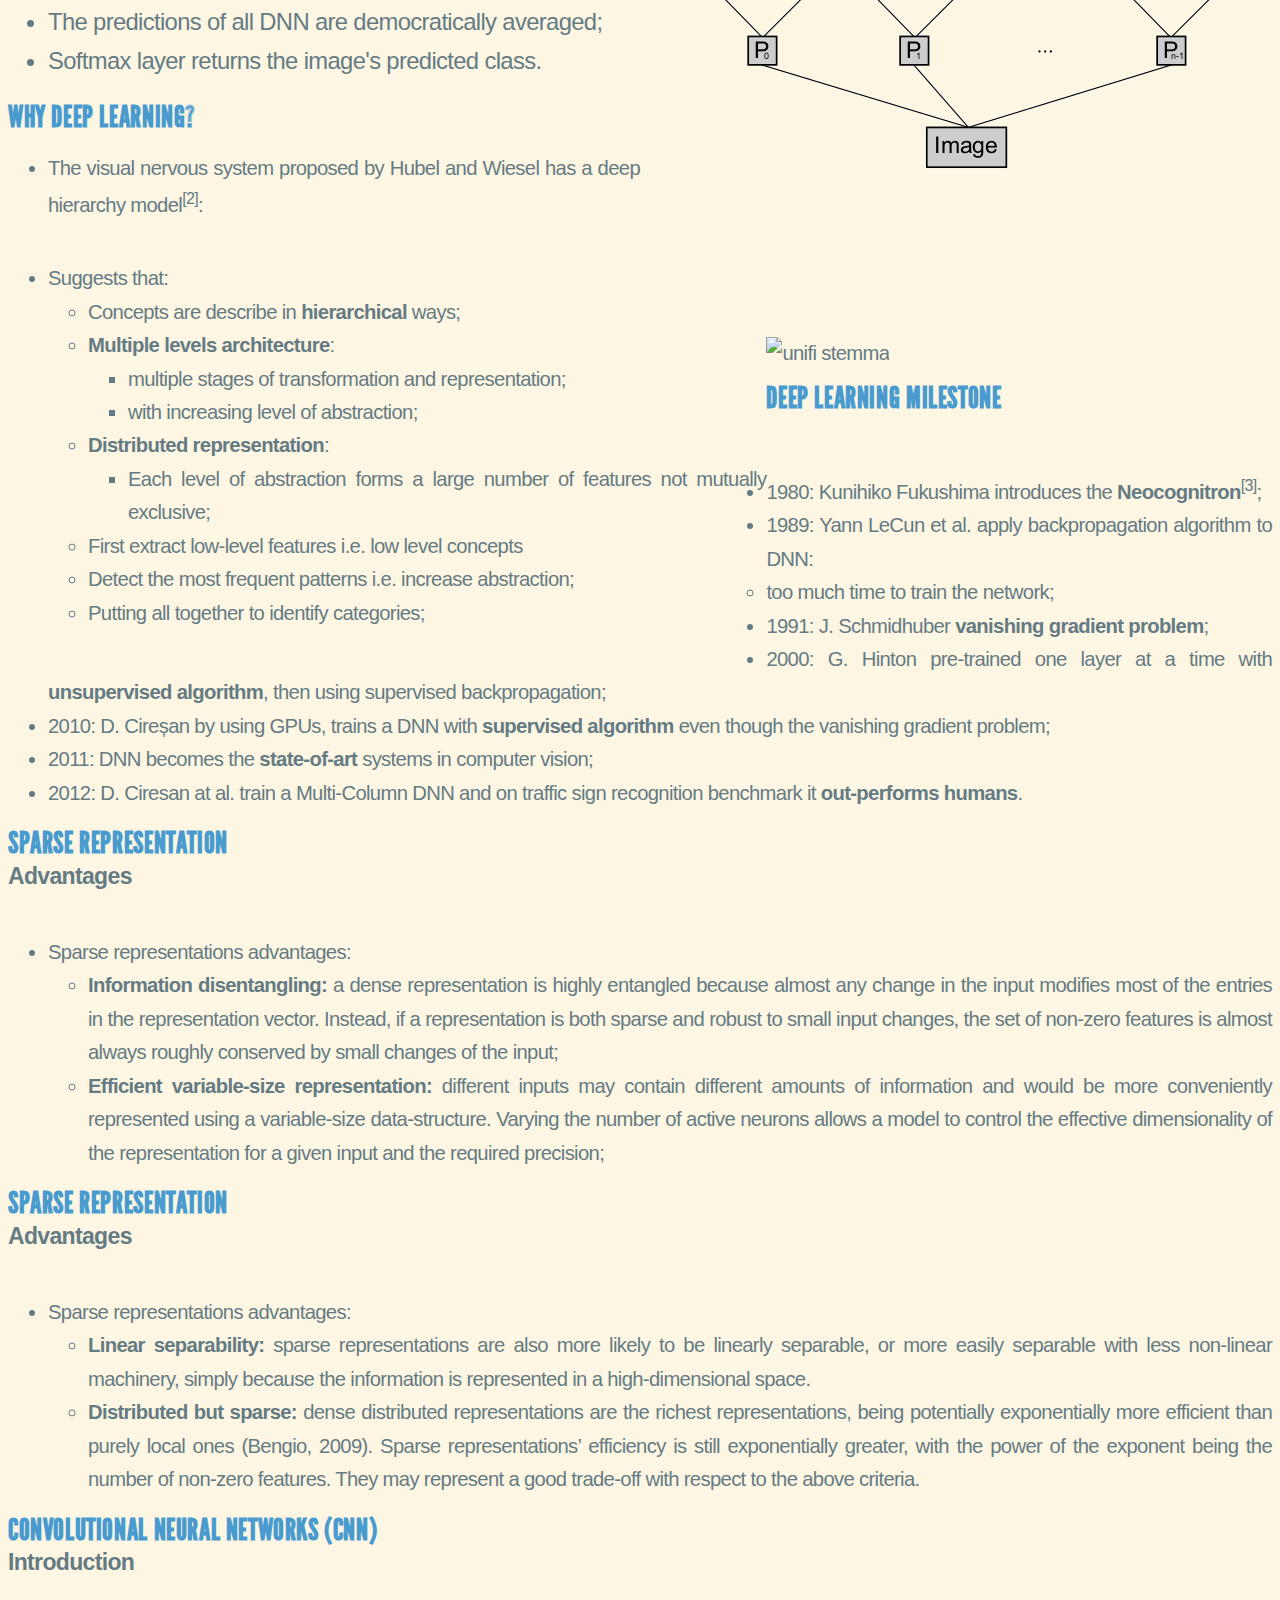
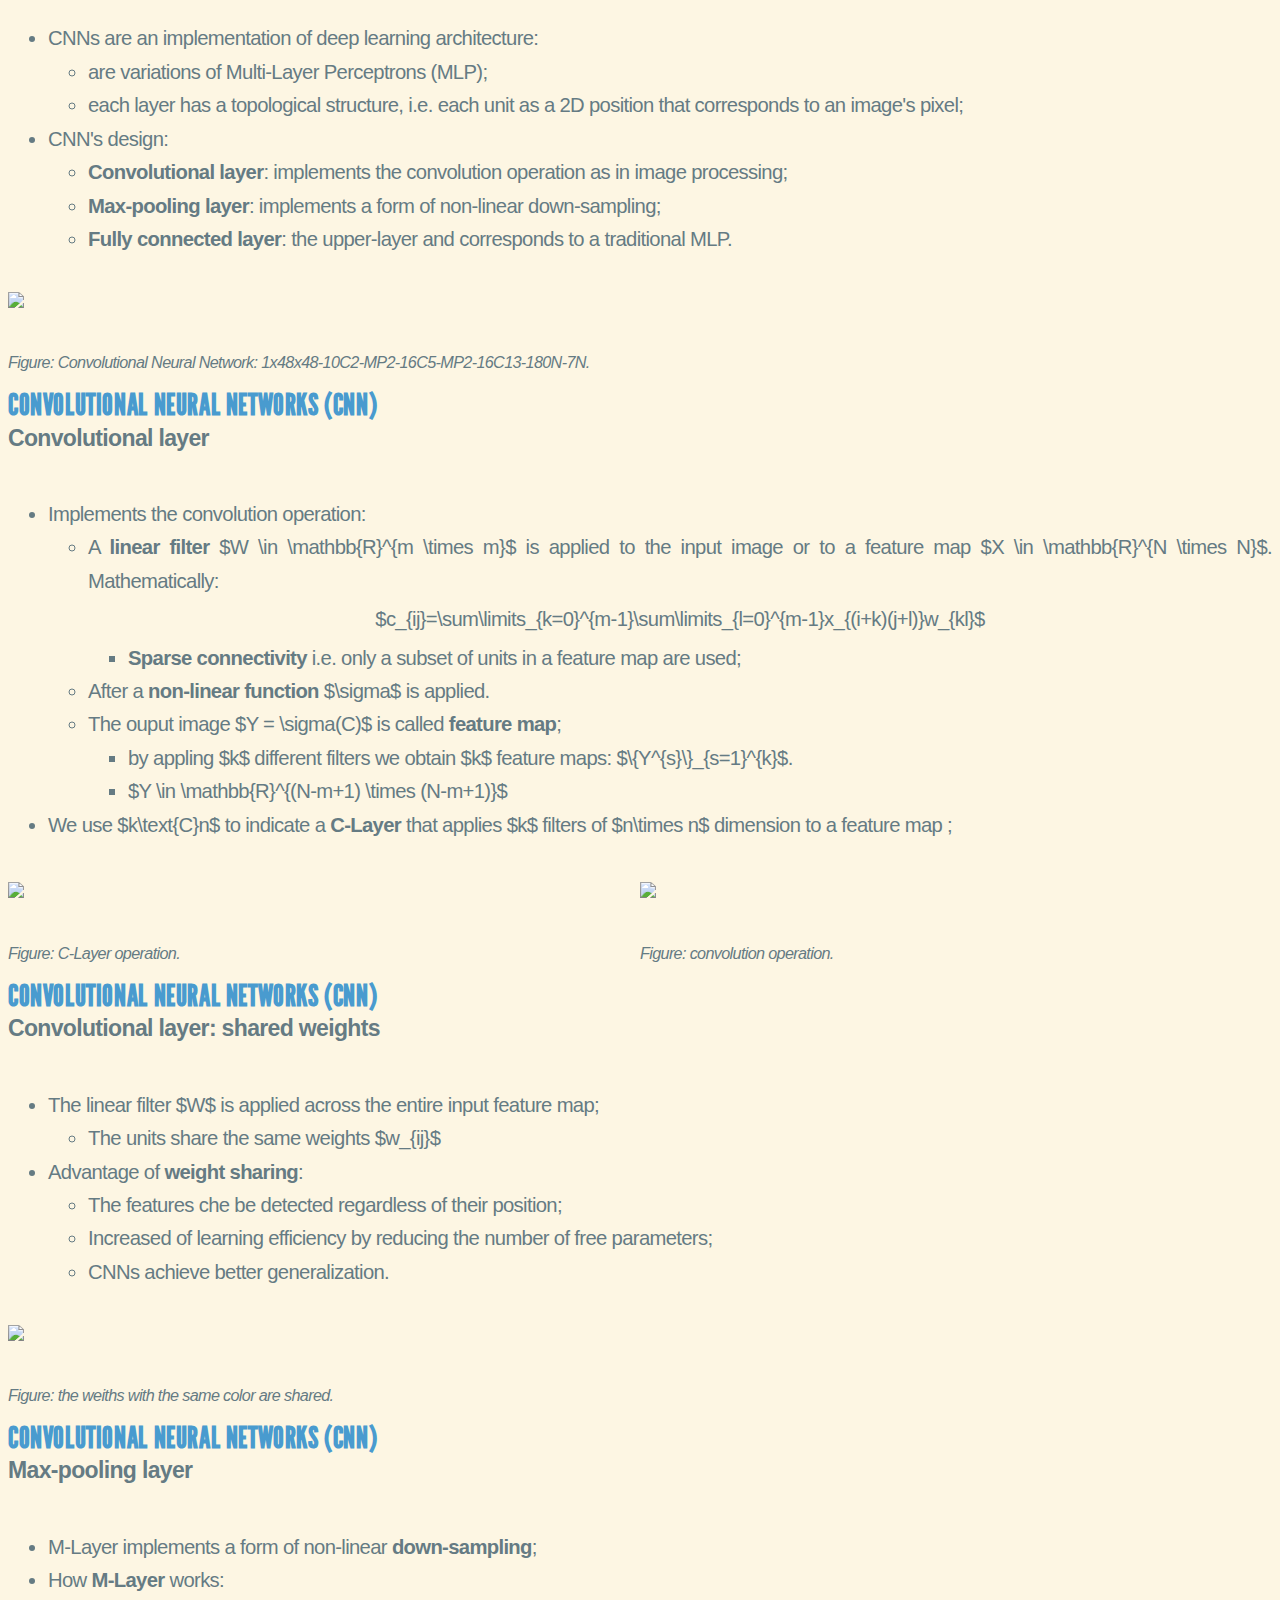
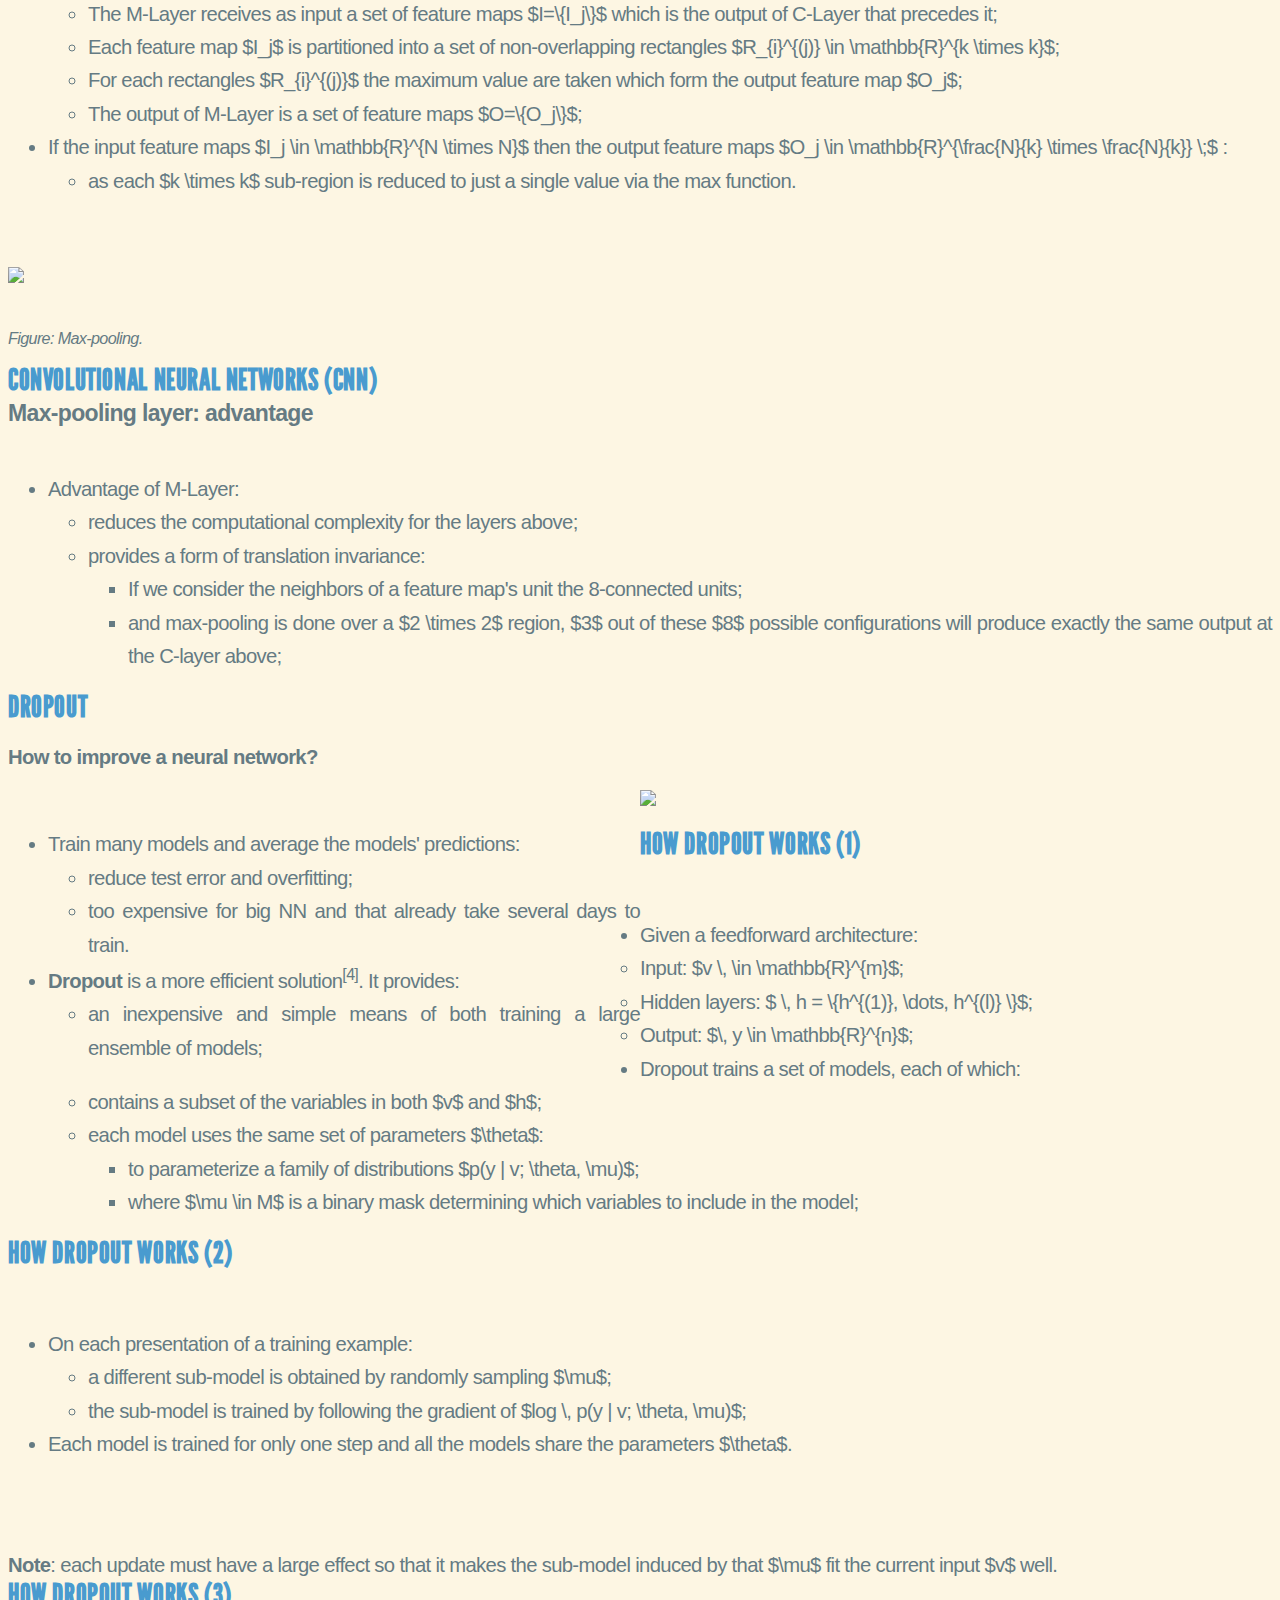
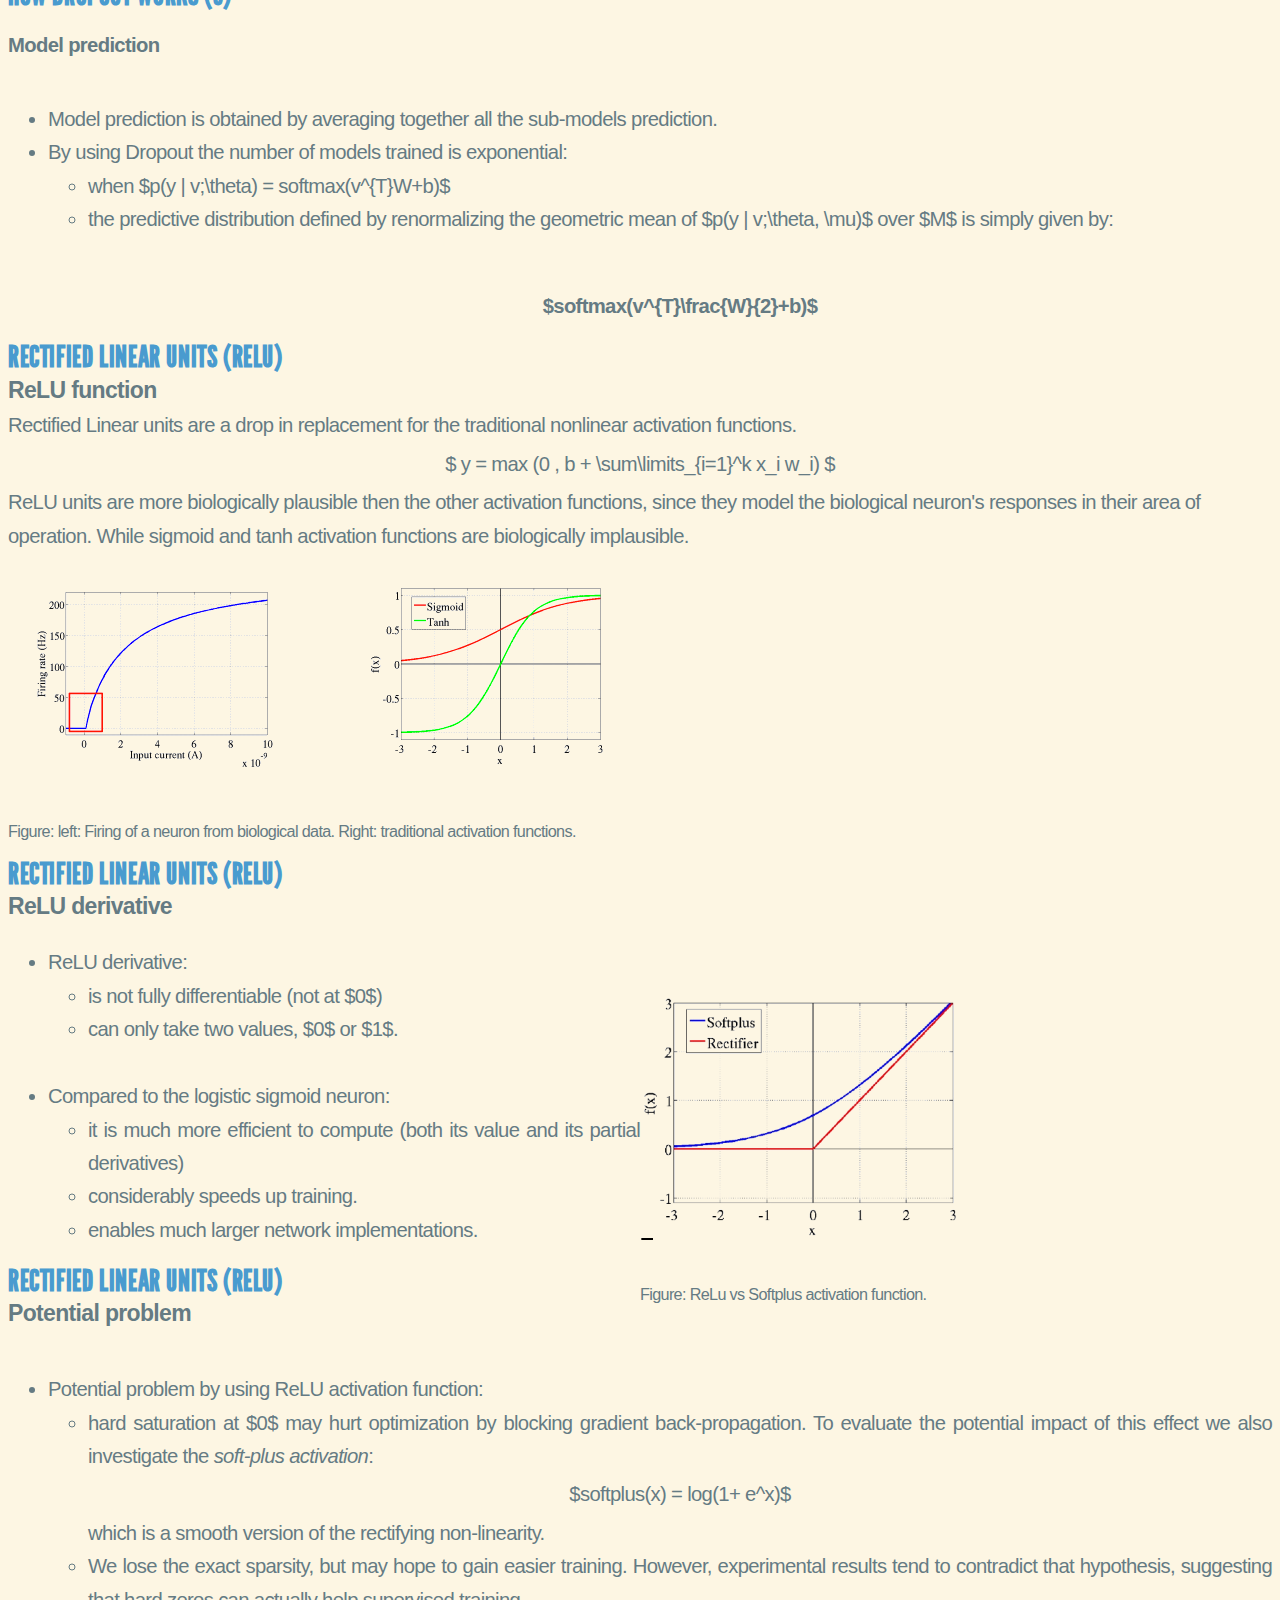
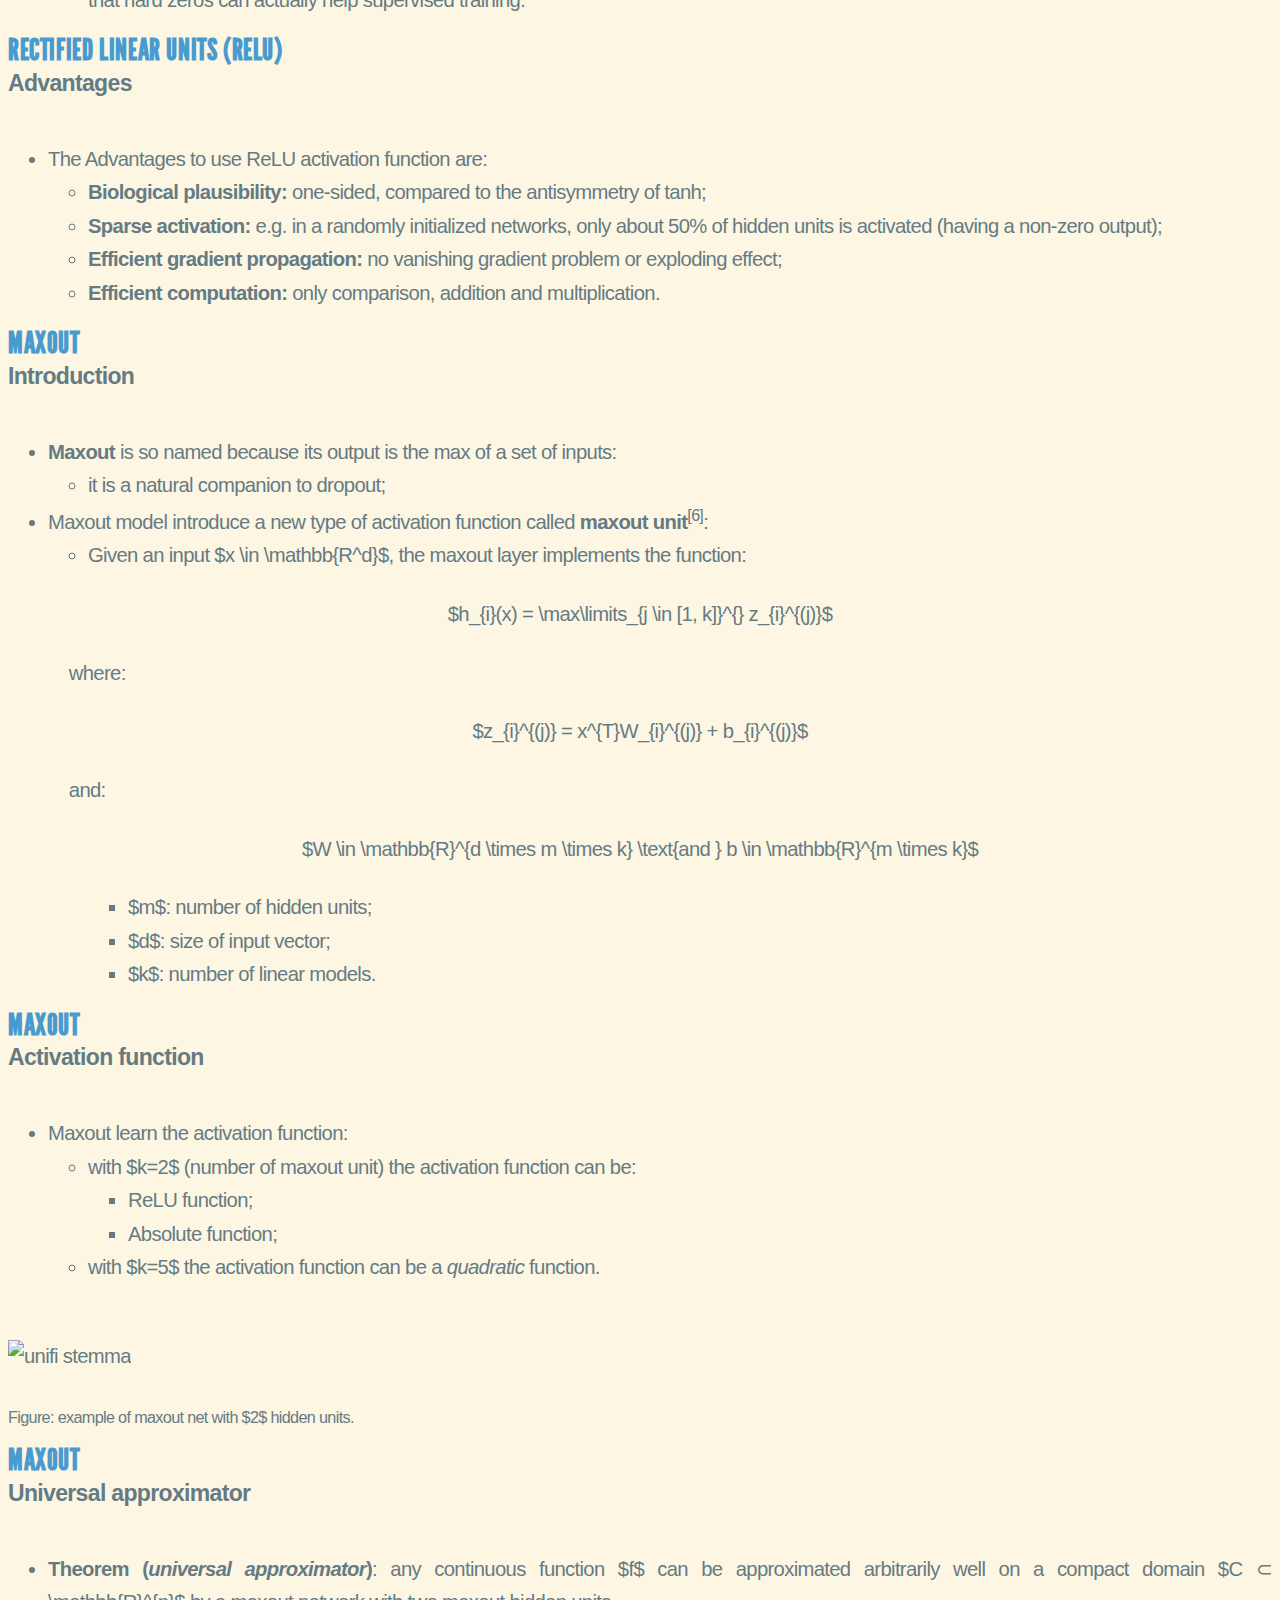
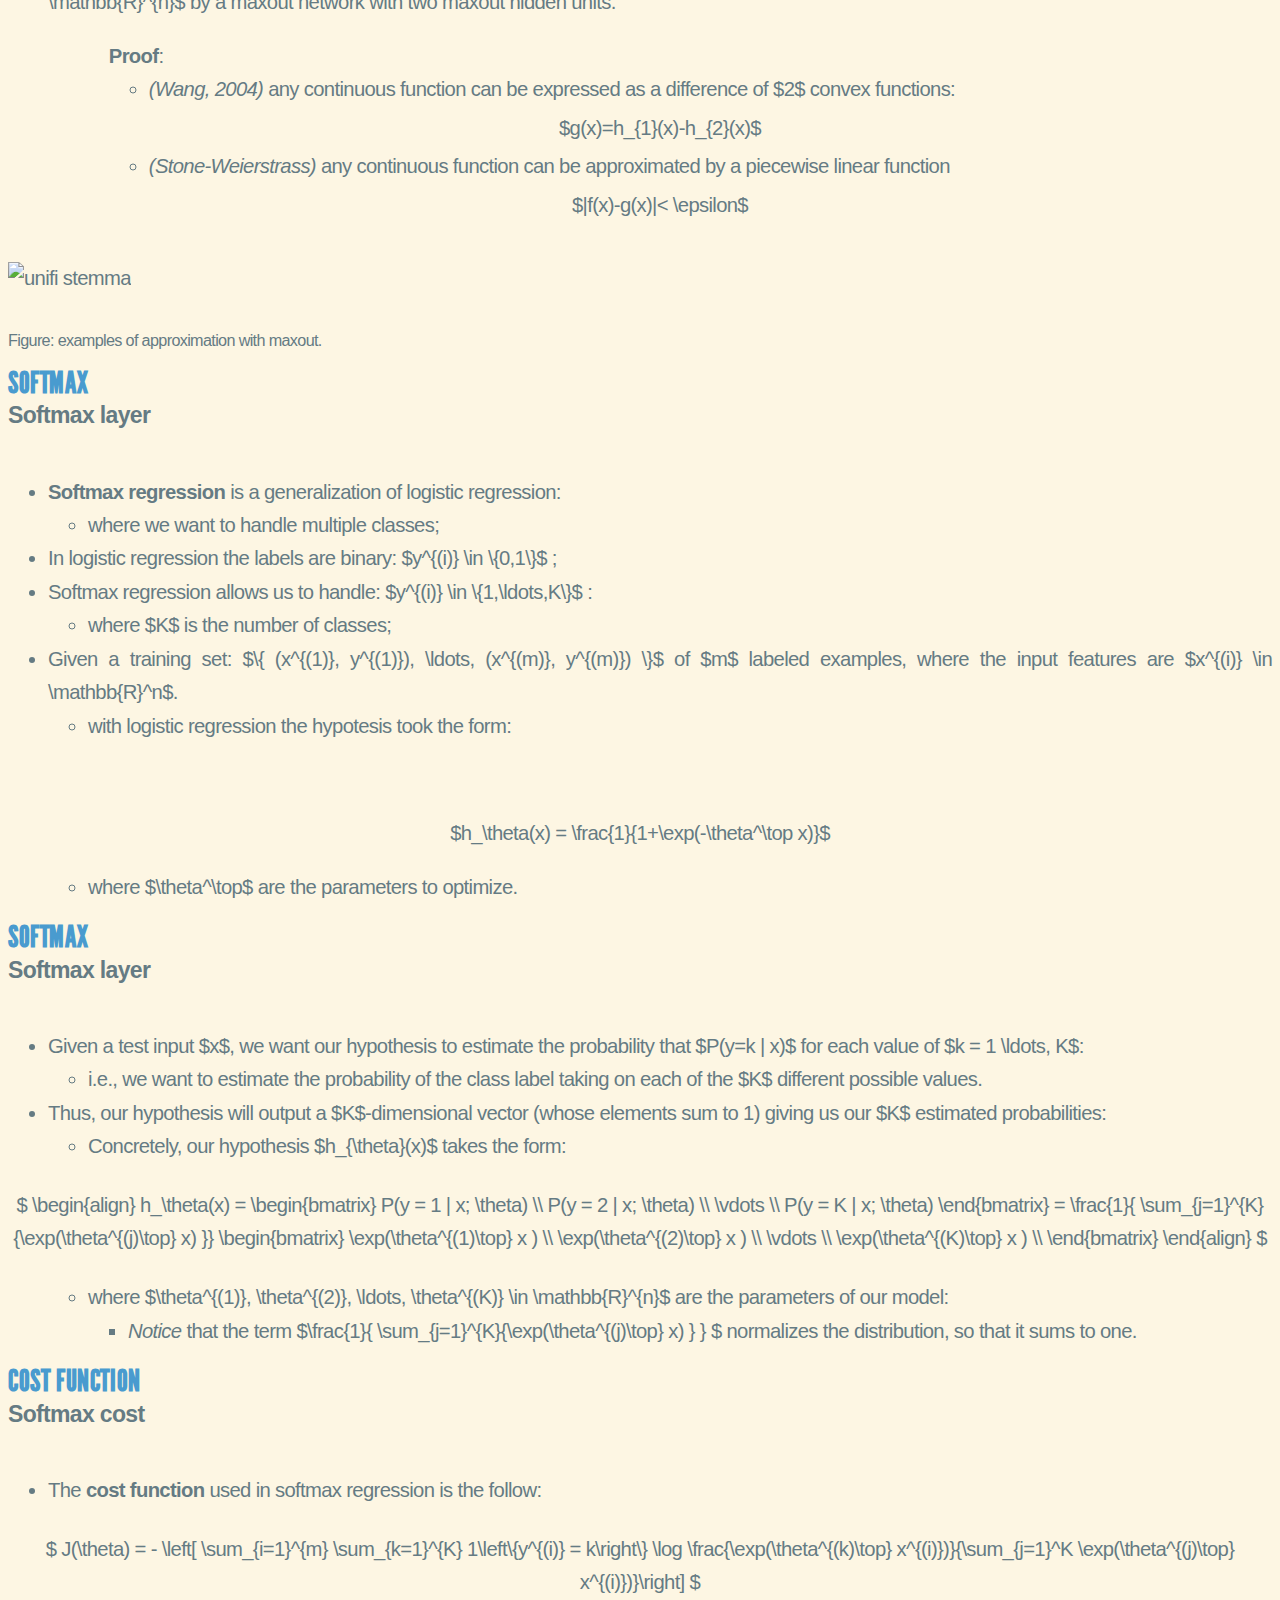
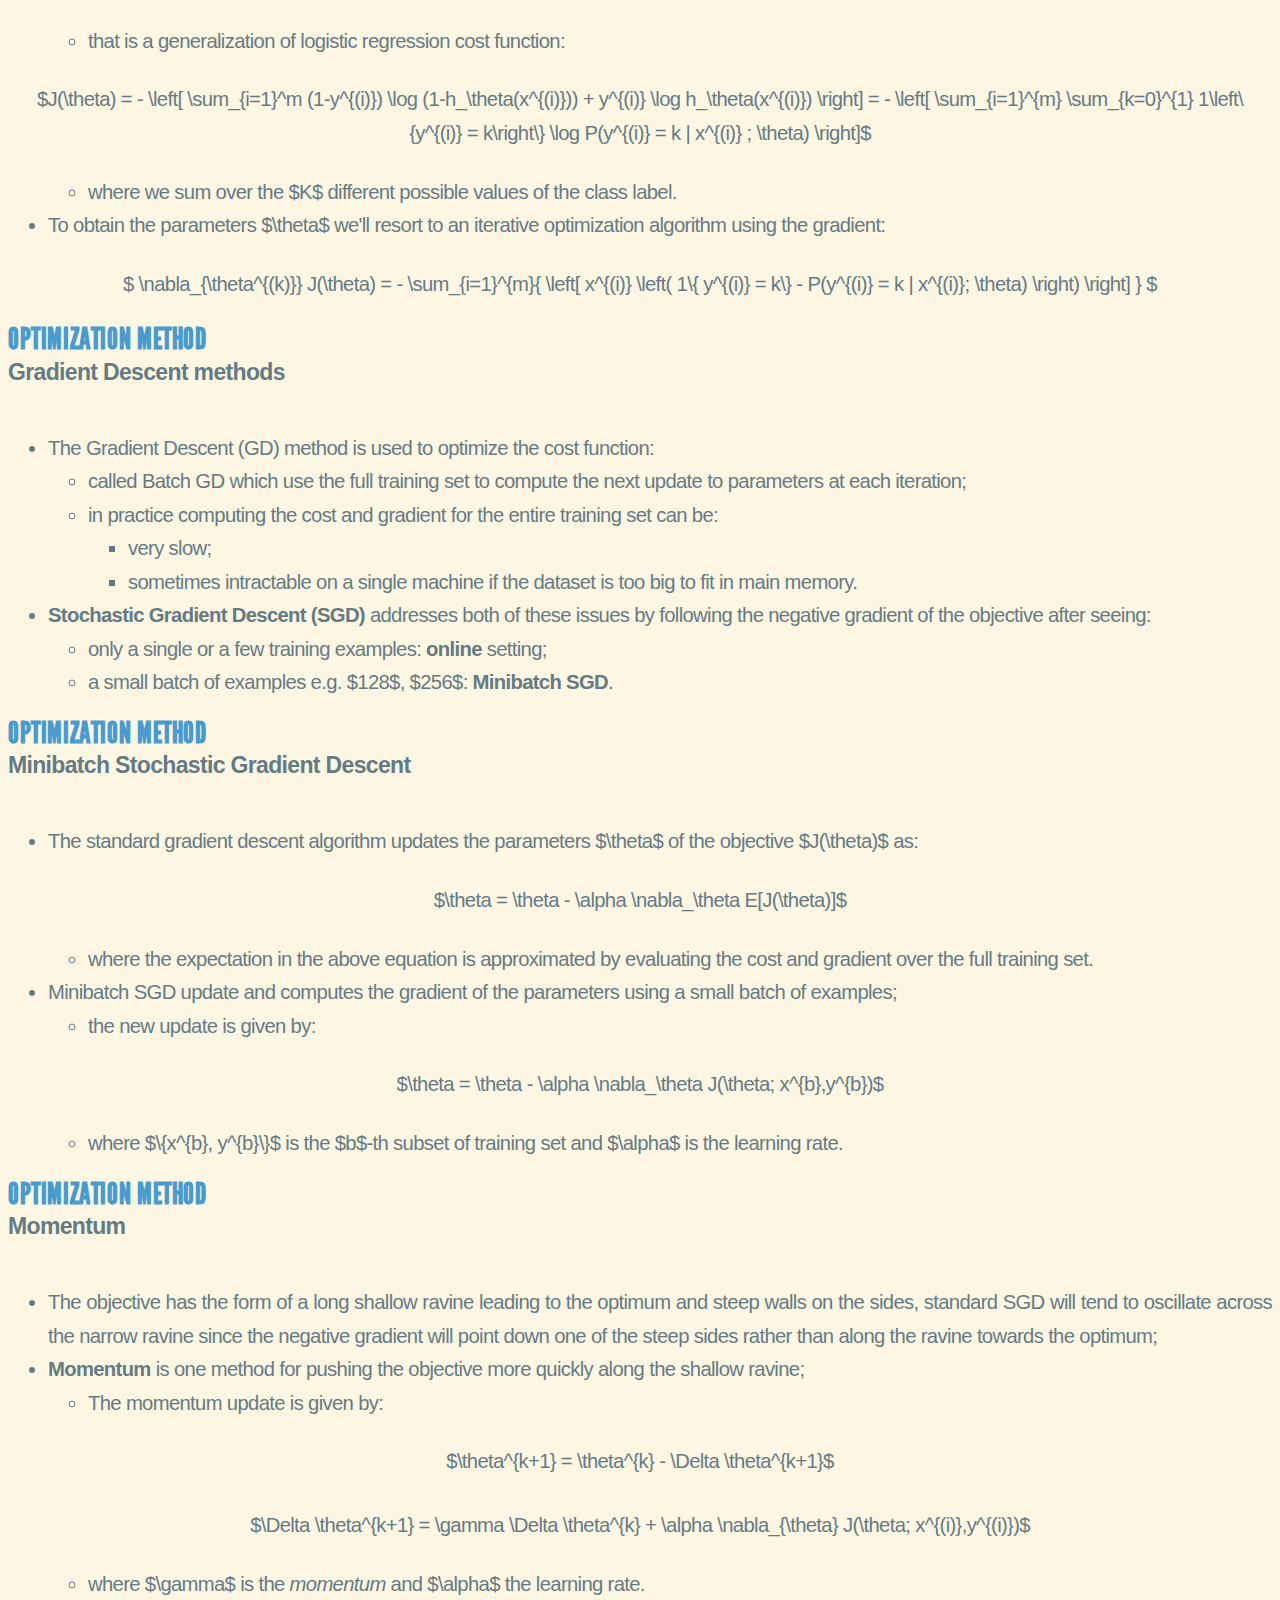
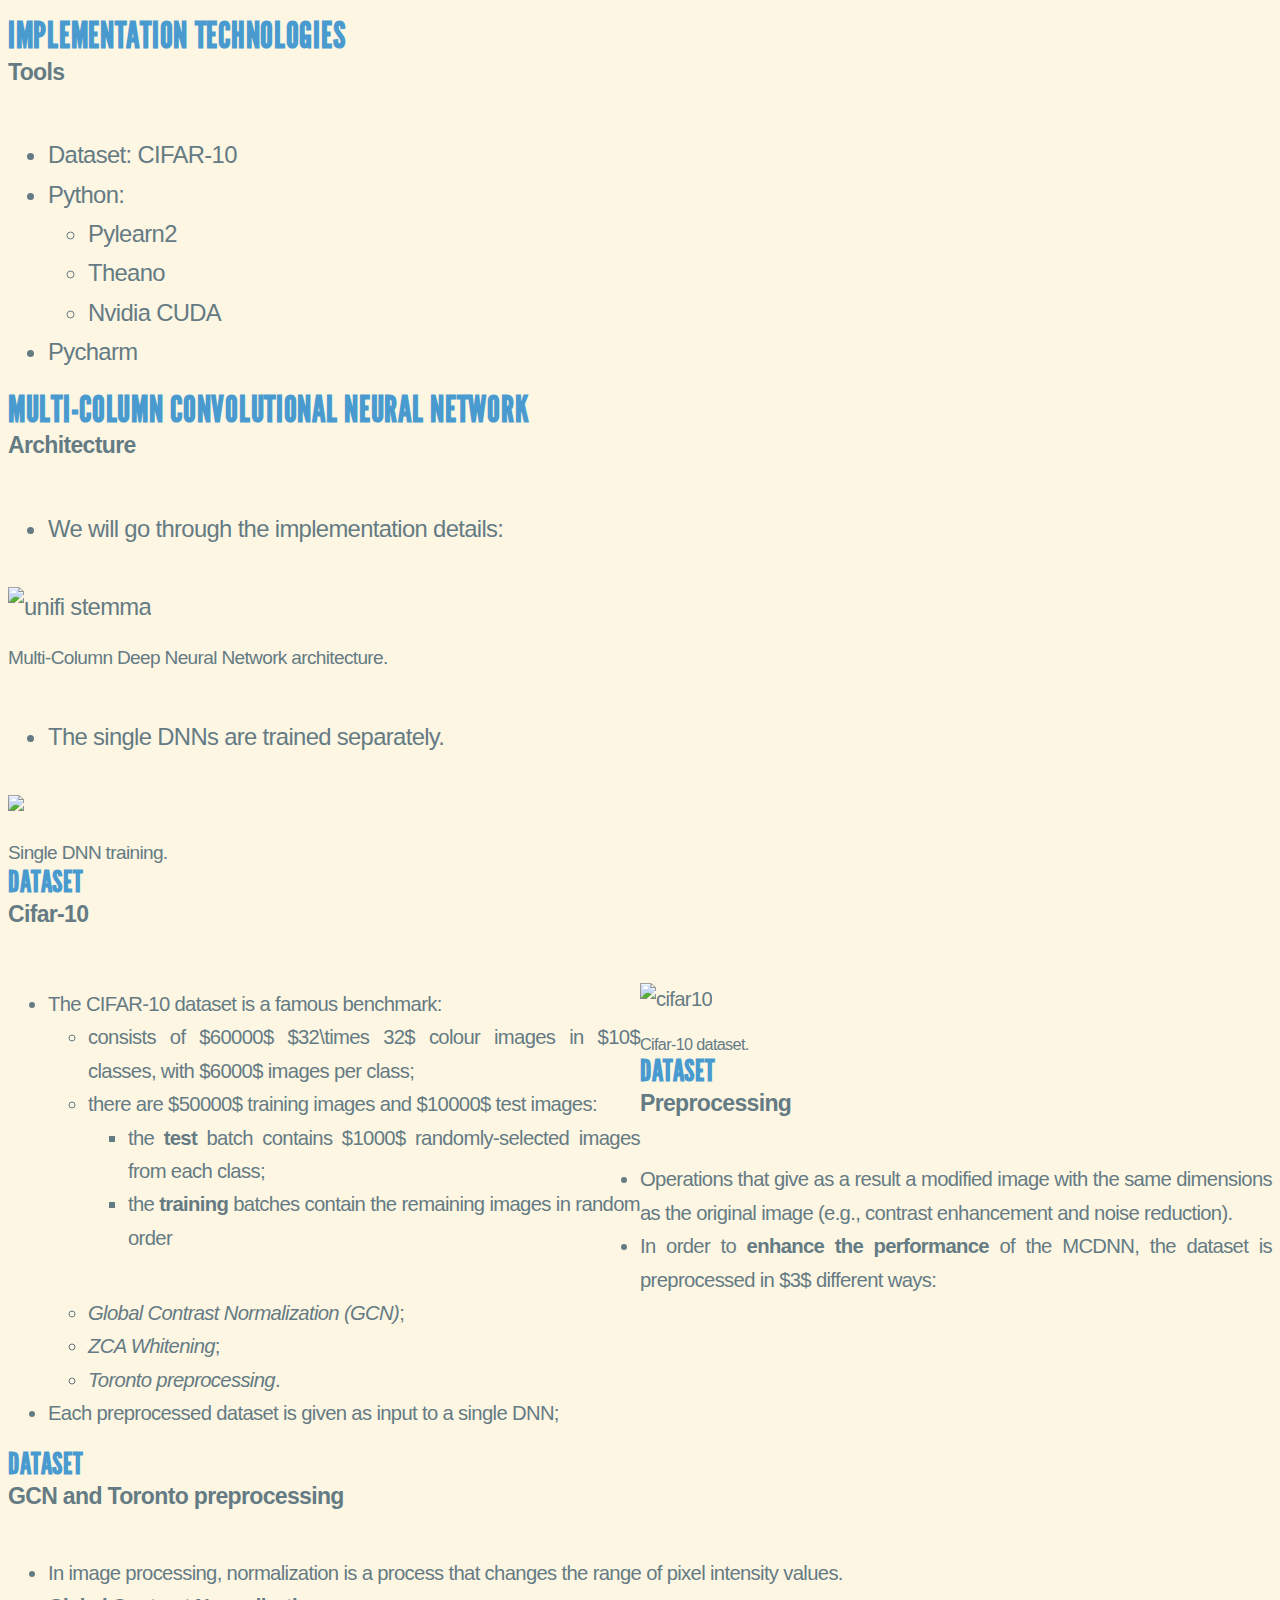
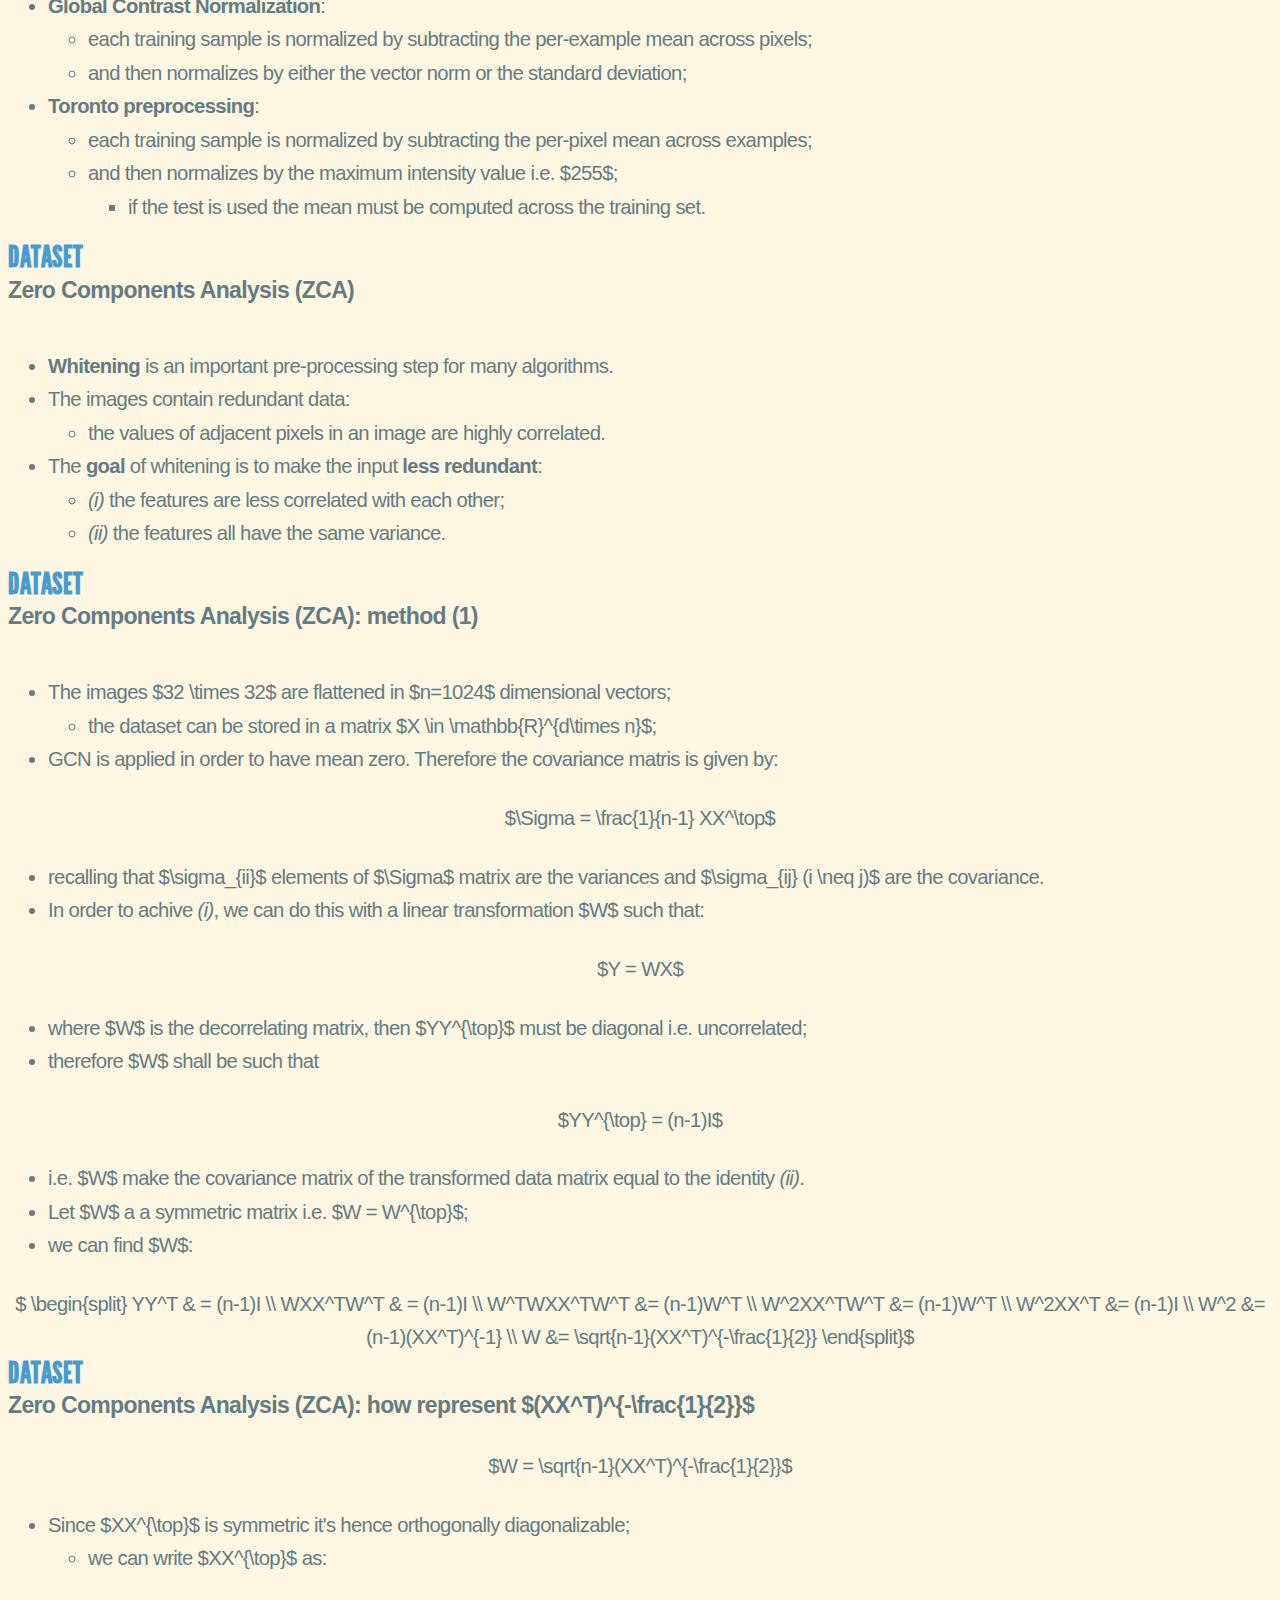
==== commit 9fa67818: "ZCA" ====
--- a/presentation/index.html
+++ b/presentation/index.html
@@ -380,7 +380,8 @@
                             <b>How to improve a neural network?</b>
                         </div>
 
-                        <div class="div-alone">
+                        <div class="div-left">
+                            <br>
                             <ul>
                                 <li>Train many models and average the models' predictions:</li>
                                 <ul>
@@ -392,6 +393,10 @@
                                     <li>an inexpensive and simple means of both training a large ensemble of models;</li>
                                 </ul>
                             </ul>
+                        </div>
+
+                        <div class="div-right">
+                            <img src="./img/mcdnn_dropout.png" width="80%">
                         </div>
 
                     </section>
@@ -858,12 +863,26 @@
                     <div class="subtitle">Architecture</div>
                     <div class="div-alone">
                         <ul>
-                            <li>We will go through the implementation details.</li>
+                            <li>We will go through the implementation details:</li>
                         </ul>
                     </div>
+
                     <div>
                         <img src="./img/mcdnn_trasparent.png" alt="unifi stemma" >
+                        <div class="img-note">Multi-Column Deep Neural Network architecture.</div>
                     </div>
+
+                    <div class="div-alone">
+                        <ul>
+                            <li>The single DNNs are trained separately.</li>
+                        </ul>
+                    </div>
+
+                    <div>
+                        <img src="./img/dnn_training_trasparent.png" width="57%">
+                        <div class="img-note">Single DNN training.</div>
+                    </div>
+
                 </section>
 
                 <section>
@@ -871,192 +890,324 @@
                         <h2>Dataset</h2>
                         <div class="subtitle">Cifar-10</div>
 
-                        <ul>
-                            <li>The CIFAR-10 dataset is a famous benchmark:</li>
-                            <ul>
-                                <li>consists of 60000 32x32 colour images in 10 classes, with 6000 images per class;</li>
-                            </ul>
-                        </ul>
-
-                        The CIFAR-10 dataset  . There are 50000 training images and 10000 test images.
-                        The dataset is divided into five training batches and one test batch, each with 10000 images.
-                        The test batch contains exactly 1000 randomly-selected images from each class. The training
-                        batches contain the remaining images in random order, but some training batches may contain
-                        more images from one class than another. Between them, the training batches contain exactly
-                        5000 images from each class.
-
-                        Here are the classes in the dataset, as well as 10 random images from each:
-
-                        <img  width="500" src="./img/cifar10.png" alt="cifar10" >
-                        <div class="img-note">Cifar-10 Dataset</div>
-
-                        The classes are completely mutually exclusive. There is no overlap between automobiles and trucks. "Automobile" includes sedans, SUVs, things of that sort. "Truck" includes only big trucks. Neither includes pickup trucks.
-
-                    </section>
-                    <section>
-                        <h2>Preprocessing</h2>
-
-                        Preprocessing/filtering.
-
-                        Operations that give as a result a modified image with the same dimensions as the
-                        original image (e.g., contrast enhancement and noise reduction).
-
-                        We mean any operation of which the input consists of sensor
-                        data, and of which the output is a full image.
+                        <div class="div-left">
+                            <br>
+                            <ul>
+                                <li>The CIFAR-10 dataset is a famous benchmark:</li>
+                                <ul>
+                                    <li>consists of $60000$ $32\times 32$ colour images in $10$ classes, with $6000$ images per class;</li>
+                                    <li>there are $50000$ training images and $10000$ test images:</li>
+                                    <ul>
+                                        <li>the <b>test</b> batch contains $1000$ randomly-selected images from each class;</li>
+                                        <li>the <b>training</b> batches contain the remaining images in random order</li>
+                                    </ul>
+                                </ul>
+                            </ul>
+                        </div>
+
+                        <div class="div-right">
+                            <br>
+                            <img  width="75%" src="./img/cifar10.png" alt="cifar10">
+                            <div class="img-note">Cifar-10 dataset.</div>
+                        </div>
+
+                    </section>
+
+                    <section>
+                        <h2>Dataset</h2>
+                        <div class="subtitle">Preprocessing</div>
+
+                        <div class="div-alone">
+                            <ul>
+                                <li>Operations that give as a result a modified image with the same dimensions as the
+                                    original image (e.g., contrast enhancement and noise reduction).</li>
+                                <li>In order to <b>enhance the performance</b> of the MCDNN, the dataset is preprocessed in $3$ different ways:</li>
+                                <ul>
+                                    <li><i>Global Contrast Normalization (GCN)</i>;</li>
+                                    <li><i>ZCA Whitening</i>;</li>
+                                    <li><i>Toronto preprocessing</i>.</li>
+                                </ul>
+                                <li>Each preprocessed dataset is given as input to a single DNN;</li>
+                            </ul>
+                        </div>
+                    </section>
+
+                    <section>
+                        <h2>Dataset</h2>
+                        <div class="subtitle">GCN and Toronto preprocessing</div>
+
+                        <div class="div-alone">
+                            <ul>
+                                <li>In image processing, normalization is a process that changes the range of pixel intensity
+                        values.</li>
+                                <li><b>Global Contrast Normalization</b>:</li>
+                                <ul>
+                                    <li>each training sample is normalized by subtracting the per-example mean across pixels;</li>
+                                    <li>and then normalizes by either the vector norm or the standard deviation;</li>
+                                </ul>
+                                <li><b>Toronto preprocessing</b>:</li>
+                                <ul>
+                                    <li>each training sample is normalized by subtracting the per-pixel mean across examples;</li>
+                                    <li>and then normalizes by the maximum intensity value i.e. $255$;</li>
+                                    <ul>
+                                        <li>if the test is used the mean must be computed across the training set.</li>
+                                    </ul>
+                                </ul>
+                            </ul>
+                        </div>
+
+                    </section>
+
+                    <section>
+                        <h2>Dataset</h2>
+                        <div class="subtitle">Zero Components Analysis (ZCA)</div>
+
+                        <div class="div-alone">
+                            <ul>
+                                <li><b>Whitening</b> is an important pre-processing step for many algorithms.</li>
+                                <li>The images contain redundant data:</li>
+                                <ul>
+                                    <li>the values of adjacent pixels in an image are highly correlated.</li>
+                                </ul>
+                                <li>The <b>goal</b> of whitening is to make the input <b>less redundant</b>:</li>
+                                <ul>
+                                    <li><i>(i)</i> the features are less correlated with each other;</li>
+                                    <li><i>(ii)</i> the features all have the same variance.</li>
+                                </ul>
+                            </ul>
+                        </div>
+                    </section>
+
+                    <section>
+                        <h2>Dataset</h2>
+                        <div class="subtitle">Zero Components Analysis (ZCA): method (1)</div>
+
+                        <div class="div-alone">
+                            <ul>
+                                <li>The images $32 \times 32$ are flattened in $n=1024$ dimensional vectors;</li>
+                                <ul>
+                                    <li>the dataset can be stored in a matrix $X \in \mathbb{R}^{d\times n}$;</li>
+                                </ul>
+                                <li>GCN is applied in order to have mean zero. Therefore the covariance matris is given by:</li>
+                            </ul>
+
+                            <div class="equation">
+                                $\Sigma = \frac{1}{n-1} XX^\top$
+                            </div>
+
+                            <ul>
+                                <li>recalling that $\sigma_{ii}$ elements of $\Sigma$ matrix are the variances and $\sigma_{ij} (i \neq j)$ are the covariance.</li>
+                                <li>In order to achive <i>(i)</i>, we can do this with a linear transformation $W$ such that:</li>
+                            </ul>
+
+                            <div class="equation">
+                                $Y = WX$
+                            </div>
+
+                            <ul>
+                                <li>where $W$ is the decorrelating matrix, then $YY^{\top}$ must be diagonal i.e. uncorrelated;</li>
+                                <li>therefore $W$ shall be such that</li>
+                            </ul>
+
+                            <div class="equation">
+                                $YY^{\top} = (n-1)I$
+                            </div>
+
+                            <ul>
+                                <li>i.e. $W$ make the covariance matrix of the transformed data matrix equal to the identity <i>(ii)</i>.</li>
+                                <li>Let $W$ a  a symmetric matrix i.e. $W = W^{\top}$;</li>
+                                <li>we can find $W$:</li>
+                            </ul>
+
+                            <div class="equation">
+                                $
+                                \begin{split}
+                                YY^T & = (n-1)I \\
+                                WXX^TW^T & = (n-1)I \\
+                                W^TWXX^TW^T &= (n-1)W^T \\
+                                W^2XX^TW^T &= (n-1)W^T \\
+                                W^2XX^T &= (n-1)I \\
+                                W^2 &= (n-1)(XX^T)^{-1} \\
+                                W &= \sqrt{n-1}(XX^T)^{-\frac{1}{2}}
+                                \end{split}$
+                            </div>
+
+                        </div>
+                    </section>
+
+
+                    <!--<section>-->
+                        <!--<h2>Dataset</h2>-->
+                        <!--<div class="subtitle">Zero Components Analysis (ZCA)</div>-->
+
+                        <!--<div class="div-alone">-->
+
+                        <!--</div>-->
+
+                        <!--We can store $n$ dimensional data points in the columns of a $d \times n$ matrix $X$.-->
+                        <!--Assuming the data points have zero mean, their covariance matrix is given by-->
+
+                        <!--<div class="equation">-->
+                            <!--$\frac{1}{n-1}XX^T$.-->
+                        <!--</div>-->
+
+                        <!--We wish to decorrelate the data dimensions from one another. We can do this with a linear-->
+                        <!--transformation $W$, which will transform the data matrix $X$ as follows:-->
+
+                        <!--<div class="equation">-->
+                            <!--$Y=WX$.-->
+                        <!--</div>-->
+
+                        <!--In order for W to be a decorrelating matrix, $Y Y^T$ must be diagonal. However, we can-->
+                        <!--restrict our search only to $W$s that satisfy-->
+
+                        <!--<div class="equation">-->
+                            <!--$YY^T=(n-1)I$.-->
+                        <!--</div>-->
+
+                        <!--In other words, $W$s that make the covariance matrix of the transformed data matrix-->
+                        <!--equal to the identity. There are multiple $W$s that fit this description, so we can restrict-->
+                        <!--our search further by requiring-->
+
+                        <!--<div class="equation">-->
+                            <!--$W = W^T$.-->
+                        <!--</div>-->
+
+                        <!--Given these restrictions, we can find $W$:-->
+
+                        <!--<div class="equation">-->
+                            <!--$-->
+                            <!--\begin{split}-->
+                            <!--YY^T & = (n-1)I \\-->
+                            <!--WXX^TW^T & = (n-1)I \\-->
+                            <!--W^TWXX^TW^T &= (n-1)W^T \\-->
+                            <!--W^2XX^TW^T &= (n-1)W^T \\-->
+                            <!--W^2XX^T &= (n-1)I \\-->
+                            <!--W^2 &= (n-1)(XX^T)^{-1} \\-->
+                            <!--W &= \sqrt{n-1}(XX^T)^{-\frac{1}{2}}.-->
+                            <!--\end{split}$-->
+                        <!--</div>-->
+                    <!--</section>-->
+
+                    <section>
+                        <h2>Dataset</h2>
+                        <div class="subtitle">Zero Components Analysis (ZCA): how represent $(XX^T)^{-\frac{1}{2}}$</div>
+
+                        <div class="div-alone">
+                            <div class="equation">$W = \sqrt{n-1}(XX^T)^{-\frac{1}{2}}$</div>
+                            <ul>
+                                <li>Since $XX^{\top}$ is symmetric it's hence orthogonally diagonalizable;</li>
+                                <ul>
+                                    <li>we can write $XX^{\top}$ as:</li>
+                                </ul>
+                            </ul>
+
+                            <div class="equation">
+                                $XX^T = PDP^T$
+                            </div>
+
+                            <ul>
+                                <ul>
+                                    where $P$ is a orthogonal matrix and $D$ is a diagonal matrix.
+                                </ul>
+                                <li>So:</li>
+                            </ul>
+
+                            <div class="equation">
+                                $
+                                \begin{split}
+                                (XX^T)^{-\frac{1}{2}} & = ((XX^T)^{-1})^{\frac{1}{2}} \\
+                                &= ((PDP^T)^{-1})^{\frac{1}{2}} \\
+                                &= (PD^{-1}P^T)^{\frac{1}{2}} \\
+                                &= PD^{-\frac{1}{2}}P^T
+                                \end{split}$
+                            </div>
+
+                            <ul>
+                                <ul>
+                                where $D^{-\frac{1}{2}}$ is just $D$ with all the elements taken to the power $-\frac{1}{2}$
+                                </ul>
+                                <li>$W$ is called a <b>whitening matrix</b>, and is referred to as the
+                        <i>Zero Components Analysis</i> (ZCA) solution to the equation</li>
+                            </ul>
+
+                            <div class="equation">
+                                $YY^T = diagonal$
+                            </div>
+                        </div>
+                    </section>
+
+                    <!--<section>-->
+                        <!--$(XX^T)^{-\frac{1}{2}}$ is easly found because $XX^T$ is symmetric and hence othogonally-->
+                        <!--diagonalizable.-->
+
+                        <!--<div class="equation">-->
+                            <!--$XX^T = PDP^T$-->
+                        <!--</div>-->
+
+                        <!--for some orthogonal matrix P and diagonal matrix D. So-->
+
+                        <!--<div class="equation">-->
+                            <!--$-->
+                            <!--\begin{split}-->
+                            <!--(XX^T)^{-\frac{1}{2}} & = ((XX^T)^{-1})^{\frac{1}{2}} \\-->
+                            <!--&= ((PDP^T)^{-1})^{\frac{1}{2}} \\-->
+                            <!--&= (PD^{-1}P^T)^{\frac{1}{2}} \\-->
+                            <!--&= PD^{-\frac{1}{2}}P^T-->
+                            <!--\end{split}$-->
+                        <!--</div>-->
+
+                        <!--where $D^{-\frac{1}{2}}$ is just $D$ with all the elements taken to the power $-\frac{1}{2}$.-->
+                        <!--<br>-->
+                        <!--Some $W = (XX^T)^{-\frac{1}{2}}$ transforms $X$ in such a way that the resultant data dimensions-->
+                        <!--are uncorrelated with one another and the variance in each dimension is exactly $1$.-->
+                        <!--$W$ may also be thought of as rotating $X$ to the space of its principal components, dividing-->
+                        <!--each principal component by the square root of the variance in that direction, and then rotating-->
+                        <!--back to pixel space. $W$ is called a <b>whitening matrix</b>, and is referred to as the-->
+                        <!--<i>Zero Components Analysis</i> (ZCA) solution to the equation-->
+
+                        <!--<div class="equation">-->
+                            <!--$YY^T = diagonal$-->
+                        <!--</div>-->
+
+                        <!--The <i>dewhitening matrix</i>, $W^{-1}$, is given by-->
+
+                        <!--<div class="equation">-->
+                            <!--$W^{-1} = PD^{\frac{1}{2}}P^T$.-->
+                        <!--</div>-->
+                    <!--</section>-->
+
+                    <section>
+                        <h2>Dataset</h2>
+                        <div class="subtitle">Zero Components Analysis (ZCA): advantages</div>
+
+                        <div class="div-alone">
+                            <ul>
+                                <li>ZCA-whitened images still <b>resemble</b> normal images:</li>
+                                <ul>
+                                    <li>whereas PCA-whitened ones look nothing.</li>
+                                </ul>
+                                <li>This is <b>important</b> for algorithms like CNN, which treat neighbouring pixels together:</li>
+                                <ul>
+                                    <li>so greatly rely on the local properties of natural images</li>
+                                </ul>
+                            </ul>
+                        </div>
 
                         <br>
-                        Preprocessing operations generally fall into one of three categories:
-                        <li>image reconstruction (to reconstruct an image from a number of sensor measurements),
-                        </li>
-                        <li>image restoration (to remove any aberrations introduced by the sensor, including
-                            noise),</li>
-                        <li>image enhancement (accentuation of certain desired features, which may facilitate later
-                            processing steps such as segmentation or object recognition).</li>
-
-
-                    </section>
-                    <section>
-                        <h2>Global Contrast Normalization (GCN)</h2>
-
-                        In image processing, normalization is a process that changes the range of pixel intensity
-                        values. Applications include photographs with poor contrast due to glare, for example.
-                        Normalization is sometimes called contrast stretching or histogram stretching.
-
-
-                        Global contrast normalizes by subtracting the mean across features and then
-                        normalizes by either the vector norm or the standard deviation (across features, for each
-                        example).
-
-
-
-                    </section>
-                    <section>
-                        <h2>ZCA Whitening</h2>
-
-                        We can store $n$ dimensional data points in the columns of a $d \times n$ matrix $X$.
-                        Assuming the data points have zero mean, their covariance matrix is given by
-
-                        <div class="equation">
-                            $\frac{1}{n-1}XX^T$.
-                        </div>
-
-                        We wish to decorrelate the data dimensions from one another. We can do this with a linear
-                        transformation $W$, which will transform the data matrix $X$ as follows:
-
-                        <div class="equation">
-                            $Y=WX$.
-                        </div>
-
-                        In order for W to be a decorrelating matrix, $Y Y^T$ must be diagonal. However, we can
-                        restrict our search only to $W$s that satisfy
-
-                        <div class="equation">
-                            $YY^T=(n-1)I$.
-                        </div>
-
-                        In other words, $W$s that make the covariance matrix of the transformed data matrix
-                        equal to the identity. There are multiple $W$s that fit this description, so we can restrict
-                        our search further by requiring
-
-                        <div class="equation">
-                            $W = W^T$.
-                        </div>
-
-                        Given these restrictions, we can find $W$:
-
-                        <div class="equation">
-                            $
-                            \begin{split}
-                            YY^T & = (n-1)I \\
-                            WXX^TW^T & = (n-1)I \\
-                            W^TWXX^TW^T &= (n-1)W^T \\
-                            W^2XX^TW^T &= (n-1)W^T \\
-                            W^2XX^T &= (n-1)I \\
-                            W^2 &= (n-1)(XX^T)^{-1} \\
-                            W &= \sqrt{n-1}(XX^T)^{-\frac{1}{2}}.
-                            \end{split}$
-                        </div>
-                    </section>
-                    <section>
-                        <h2>ZCA Whitening</h2>
-
-                        $(XX^T)^{-\frac{1}{2}}$ is easly found because $XX^T$ is symmetric and hence othogonally
-                        diagonalizable.
-
-                        <div class="equation">
-                            $XX^T = PDP^T$
-                        </div>
-
-                        for some orthogonal matrix P and diagonal matrix D. So
-
-                        <div class="equation">
-                            $
-                            \begin{split}
-                            (XX^T)^{-\frac{1}{2}} & = ((XX^T)^{-1})^{\frac{1}{2}} \\
-                            &= ((PDP^T)^{-1})^{\frac{1}{2}} \\
-                            &= (PD^{-1}P^T)^{\frac{1}{2}} \\
-                            &= PD^{-\frac{1}{2}}P^T
-                            \end{split}$
-                        </div>
-
-                        where $D^{-\frac{1}{2}}$ is just $D$ with all the elements taken to the power $-\frac{1}{2}$.
-                        <br>
-                        Some $W = (XX^T)^{-\frac{1}{2}}$ transforms $X$ in such a way that the resultant data dimensions
-                        are uncorrelated with one another and the variance in each dimension is exactly $1$.
-                        $W$ may also be thought of as rotating $X$ to the space of its principal components, dividing
-                        each principal component by the square root of the variance in that direction, and then rotating
-                        back to pixel space. $W$ is called a <b>whitening matrix</b>, and is referred to as the
-                        <i>Zero Components Analysis</i> (ZCA) solution to the equation
-
-                        <div class="equation">
-                            $YY^T = diagonal$
-                        </div>
-
-                        The <i>dewhitening matrix</i>, $W^{-1}$, is given by
-
-                        <div class="equation">
-                            $W^{-1} = PD^{\frac{1}{2}}P^T$.
-                        </div>
-                </section>
-                    <section>
-                        <h2>ZCA Whitening</h2>
 
                         <div class="div-left">
                             <img src="./img/pre_zca.png" alt="unifi stemma" >
-                            <div class="img-note">Pre ZCA</div>
+                            <div class="img-note">Figure: before ZCA.</div>
                         </div>
 
                         <div class="div-right">
                             <img src="./img/after_zca.png" alt="unifi stemma" >
-                            <div class="img-note">After ZCA</div>
-                        </div>
-
-                        <br><br>
-                        ZCA-whitened images still resemble normal images, whereas PCA-whitened ones look nothing
-                        like normal images. This is probably important for algorithms like convolutional neural
-                        networks, which treat neighbouring pixels together
-                        and so greatly rely on the local properties of natural images. For most other machine
-                        learning algorithms it should be absolutely irrelevant whether the data is whitened with
-                        PCA or ZCA.
-
-                    </section>
-                    <section>
-                        <h2>Toronto Preprocessing</h2>
-
-
-                        if toronto_prepro:
-                            assert not center
-                            assert not gcn
-                            X = X / 255.
-                            if which_set == 'test':
-                                other = CIFAR10(which_set='train')
-                                oX = other.X
-                                oX /= 255.
-                                X = X - oX.mean(axis=0)
-                            else:
-                                X = X - X.mean(axis=0)
-                        self.toronto_prepro = toronto_prepro
-                    </section>
+                            <div class="img-note">Figure: after ZCA.</div>
+                        </div>
+
+                    </section>
+
                 </section>
 
 
@@ -1222,109 +1373,63 @@
                             <ul style="padding-left: 40px; padding-top: 10px">
                                 <li><b>Dropout</b>: apply dropout to the layer $h_0$ with $0.8$ probability;</li>
                                 <li><b>Termination criterion</b>: stop if miss class rate doesn't decrease in $100$ iterations;</li>
-                                <!--<ul>-->
-                                    <!--<li></li>-->
-                                <!--</ul>-->
-                            </ul>
-                        </div>
-
-                        <!--<div class="div-right">-->
-                            <!--<ul>-->
-                                <!--<li><b>Termination criterion</b>: stop if miss class rate doesn't decrease in $100$ iterations;</li>-->
-                                <!--<ul>-->
-                                    <!--<li></li>-->
-                                <!--</ul>-->
-                            <!--</ul>-->
-                        <!--</div>-->
+                            </ul>
+                        </div>
                     </section>
                 </section>
 
                 <section>
                     <section>
-                        <h2>Architettura MCDNN: passiamo al Multicolumn...</h2>
-                        <p>
-                            Idea: blablabla
-                        </p>
-                    </section>
-                    <section>
-                        <h2>Multi-Column Naive:</h2>
-                        <p>
-                            immagine + spiegazione
-                        </p>
-                    </section>
-                    <section>
-                        <h2>Multi-Column vero</h2>
-                        <p>
-                            immagine + spiegazione
-                        </p>
-                    </section>
+                        <h2>MCDNN architecture</h2>
+                        <div class="subtitle">Naive MCDNN</div>
+
+                        <div class="div-alone">
+                            <ul>
+                                <li>Single DNN predict the image class;</li>
+                                <li>All the prediction are averaged;</li>
+                            </ul>
+                        </div>
+
+                        <div>
+                            <img src="./img/mcdnn_naive.png">
+                            <div class="img-note">Figure: Naive Multi-Column Deep Neural Network implementation.</div>
+                        </div>
+                    </section>
+
+                    <section>
+                        <h2>MCDNN architecture</h2>
+                        <div class="subtitle">MCDNN</div>
+
+                        <div class="div-alone">
+                            <ul>
+                                <li>Single DNN extract a feature vector;</li>
+                                <li>All the feature vectore are averaged;</li>
+                                <li>Softmax layer is trained to predict the image class from the averaged feature vector.</li>
+                            </ul>
+                        </div>
+
+                        <div>
+                            <img src="./img/mcdnn_details.png">
+                            <div class="img-note">Figure: Multi-Column Deep Neural Network implementation.</div>
+                        </div>
+                    </section>
+
                 </section>
 
                 <section>
-                    <section>
-                        <h2>Esperimento</h2>
-                        <p>
-                            blablabla
-                        </p>
-                    </section>
-                    <section>
-                        <h2>Singola rete</h2>
-                        <p>
-                            parametri blablabla
-                        </p>
-                    </section>
-                    <section>
-                        <h2>MultiColumn</h2>
-                        <p>
-                            blablabla
-                        </p>
-                    </section>
-                    <section>
-                        <h2>VectorSpacesDataset</h2>
-                        <p>
-                            blablabla
-                        </p>
-                    </section>
-                </section>
-                <section>
-                    <section>
-                        <h2>Risultati</h2>
-                        <p>
-                            <!--_____Results __________	______________________-->
-                            <!--_______METHOD__________	_____MEAN____VAR______-->
-                            <!--Single GCN             	  (0.189, 0.15327900000000005)-->
-                            <!--Single TOR             	  (0.2036, 0.16214703999999996)-->
-                            <!--Single ZCA             	  (0.15140000000000001, 0.12847804000000002)-->
-                            <!---------------------------------------------------------------------->
-                            <!--Multi GCN_TOR          	  (0.1701, 0.14116598999999994)-->
-                            <!--Multi GCN_ZCA          	  (0.14960000000000001, 0.12721984)-->
-                            <!--Multi ZCA_TOR          	  (0.13300000000000001, 0.11531099999999997)-->
-                            <!--Multi GCN_TOR_ZCA      	  (0.14810000000000001, 0.12616639000000004)-->
-                            <!----------------------------------------------------------------------->
-                            <!--Multi-Naive GCN_TOR    	  (0.18010000000000001, 0.14766398999999997)-->
-                            <!--Multi-Naive GCN_ZCA    	  (0.15179999999999999, 0.12875676)-->
-                            <!--Multi-Naive ZCA_TOR    	  (0.1424, 0.12212224000000001)-->
-                            <!--Multi-Naive GCN_TOR_ZCA	  (0.154, 0.13028399999999998)-->
-                            <!--_______________________________________-->
+
+                    <section>
+                        <h2>Results</h2>
+                        <div class="subtitle">Single vs MCDNN naive vs MCDNN</div>
                         <br>
                         <div class="datagrid"><table>
                             <thead>
-                                <tr><th width="40%">Method</th><th width="30%">Mean Error</th><th width="30%">Var</th></tr>
+                                <tr><th width="30%">Method</th><th width="14%">Mean Error</th><th width="14%">Var</th><th width="14%">Epochs</th><th width="14%">Time</th></tr>
                             </thead>
                             <tbody>
-                                <tr class="alt"><td>Single GCN</td><td>0.189</td><td>0.153279</td></tr>
-                                <tr><td>Single TOR</td><td>0.2036</td><td>0.162147</td></tr>
-                                <tr class="alt"><td>Single ZCA</td><td>0.1514</td><td>0.128478</td></tr>
-
-                                <!--<tr><td>Multi-Naive GCN_TOR</td><td>0.1801</td><td>0.147663</td></tr>-->
-                                <!--<tr class="alt"><td>Multi-Naive GCN_ZCA</td><td>0.151799</td><td>0.128756</td></tr>-->
-                                <!--<tr><td>Multi-Naive ZCA_TOR </td><td>0.1424</td><td>0.122122</td></tr>-->
-                                <!--<tr class="alt"><td>Multi-Naive GCN_TOR_ZCA</td><td>0.154</td><td>0.130283</td></tr>-->
-
-                                <!--<tr><td>Multi GCN_TOR</td><td>0.1701</td><td>0.141165</td></tr>-->
-                                <!--<tr class="alt"><td>Multi GCN_ZCA</td><td>0.1496</td><td>0.127219</td></tr>-->
-                                <!--<tr><td>Multi ZCA_TOR</td><td>0.1330</td><td>0.115310</td></tr>-->
-                                <!--<tr class="alt"><td>Multi GCN_TOR_ZCA</td><td>0.14810</td><td>0.126166</td></tr>-->
+                                <tr class="alt"><td>Single GCN</td><td>0.189</td><td>0.153279</td><td>258</td><td>~17h</td></tr>
+                                <tr><td>Single TOR</td><td>0.2036</td><td>0.162147</td><td>260</td><td>~17h</td></tr>
+                                <tr class="alt"><td>Single ZCA</td><td>0.1514</td><td>0.128478</td><td>81</td><td>~7h</td></tr>
                             </tbody>
                             </table>
                         </div>
@@ -1332,7 +1437,7 @@
                         <br>
                         <div class="datagrid"><table>
                             <thead>
-                                <tr><th width="40%">Method</th><th width="30%">Mean Error</th><th width="30%">Var</th></tr>
+                                <tr><th width="30%">Method</th><th width="14%">Mean Error</th><th width="14%">Var</th></tr>
                             </thead>
                             <tbody>
 
@@ -1348,36 +1453,67 @@
                         <br>
                         <div class="datagrid"><table>
                             <thead>
-                                <tr><th width="40%">Method</th><th width="30%">Mean Error</th><th width="30%">Var</th></tr>
+                                <tr><th width="30%">Method</th><th width="14%">Mean Error</th><th width="14%">Var</th><th width="14%">Epochs</th><th width="14%">Time</th></tr>
                             </thead>
                             <tbody>
 
-                                <tr><td>Multi GCN_TOR</td><td>0.1701</td><td>0.141165</td></tr>
-                                <tr class="alt"><td>Multi GCN_ZCA</td><td>0.1496</td><td>0.127219</td></tr>
-                                <tr><td>Multi ZCA_TOR</td><td>0.1330</td><td>0.115310</td></tr>
-                                <tr class="alt"><td>Multi GCN_TOR_ZCA</td><td>0.14810</td><td>0.126166</td></tr>
+                                <tr><td>Multi GCN_TOR</td><td>0.1701</td><td>0.141165</td><td>50</td><td>~1,5h</td></tr>
+                                <tr class="alt"><td>Multi GCN_ZCA</td><td>0.1496</td><td>0.127219</td><td>50</td><td>~1,5h</td></tr>
+                                <tr><td>Multi ZCA_TOR</td><td><b>0.1330</b></td><td>0.115310</td><td>50</td><td>~1,5h</td></tr>
+                                <tr class="alt"><td>Multi GCN_TOR_ZCA</td><td>0.14810</td><td>0.126166</td><td>50</td><td>~2h</td></tr>
                             </tbody>
                             </table>
                         </div>
                         <div class="img-note">Tab 3. Multi Column Deep Neural Network</div>
-
-
-                        </p>
-                    </section>
-                    <section>
-                        <h2>Confusion Matrix</h2>
-                        <p>
-                            <div class="">
-                            <img src="./img/confusionMulti_ZCA_TOR.png" alt="unifi stemma" >
-                            <div class="img-note">Confusion Matrix of a MCDNN: ZCA, TOR</div>
-                        </div>
-                        </p>
-                    </section>
-                    <section>
-                        <h2>Confronto Paper</h2>
-                        <p>
-                            blablabla
-                        </p>
+                    </section>
+
+                    <section>
+                        <h2>Results</h2>
+                        <div class="subtitle">Confusion Matrix</div>
+
+                        <div>
+                            <img src="./img/confusionMulti_ZCA_TOR.png" alt="unifi stemma" width="80%">
+                            <div class="img-note">Figure: confusion Matrix of a MCDNN: ZCA, TOR.</div>
+                        </div>
+
+                    </section>
+
+                    <section>
+                        <h2>Results</h2>
+                        <div class="subtitle">Our implementation vs Paper implementation</div>
+
+                        <div class="div-alone">
+                            <div class="datagrid"><table>
+                                <thead>
+                                    <tr><th>Method</th><th>#column</th><th>Architecture</th><th>Activation function</th><th>Mean error</th></tr>
+                                </thead>
+                                <tbody>
+
+                                    <tr><td>Our implementation</td><td>2</td><td>48C8-MP4-128C8-MP4-128C5-MP2-240N-10N</td><td>Maxout</td><td>$13.30$%</td></tr>
+                                    <tr><td>Paper implementation</td><td>8</td><td>300C3-MP2-300C2-MP2-300C3-MP2-300C2-MP2-300N-100N-10N</td><td>ReLU</td><td>$11.21$%</td></tr>
+
+                                </tbody>
+                                </table>
+                            </div>
+                        </div>
+                        <div class="img-note">Table: Comparison between our implementation (best result) and paper implementation.</div>
+
+                        <br>
+                        <div class="div-alone">
+                            <ul>
+                                <li>Preprocessing used in our implementation:</li>
+                                <ul>
+                                    <li>ZCA whitening, Toronto preprocessing.</li>
+                                </ul>
+                                <li>Preprocessing used in the paper:</li>
+                                <ul>
+                                    <li>4 original dataset, image adjustment, histogram equalization, adaptive histogram equalization, contrast normalization.</li>
+                                </ul>
+                            </ul>
+                        </div>
+
+
+
                     </section>
                 </section>
 
@@ -1398,319 +1534,26 @@
                     </div>
                 </section>
 
-
-
-
-
-
-
-
-
-
-
-
-				<section>
-					<h2>Heads Up</h2>
+            <section>
+                <div style="min-height: 50px; overflow: hidden"></div>
+                <div class="div-left">
+                    <img width="200" height="200" src="./img/Stemma.png" alt="unifi stemma" >
+					<h3 style="color: #586e75;">Università degli Studi di Firenze</h3>
+                    <p>Laurea Magistrale in Ingegneria Informatica</p>
+                    <p><small>Corso di Apprendimento Automatico</small></p>
+                    <br>
+					<h2 style="color: #586e75;">Multi-Column Deep Neural Networks for Image Classification</h2>
 					<p>
-						reveal.js is a framework for easily creating beautiful presentations using HTML. You'll need a browser with
-						support for CSS 3D transforms to see it in its full glory.
+						<small><a href="mailto:matteo.bruni@gmail.com">Matteo Bruni</a> - <a href="mailto:andrearizzo@outlook.com">Andrea Rizzo</a></small>
 					</p>
-
-					<aside class="notes">
-						Oh hey, these are some notes. They'll be hidden in your presentation, but you can see them if you open the speaker notes window (hit 's' on your keyboard).
-					</aside>
-				</section>
-
-				<!-- Example of nested vertical slides -->
-				<section>
-					<section>
-						<h2>Vertical Slides</h2>
-						<p>
-							Slides can be nested inside of other slides,
-							try pressing <a href="#" class="navigate-down">down</a>.
-						</p>
-						<a href="#" class="image navigate-down">
-							<img width="178" height="238" src="https://s3.amazonaws.com/hakim-static/reveal-js/arrow.png" alt="Down arrow">
-						</a>
-					</section>
-					<section>
-						<h2>Basement Level 1</h2>
-						<p>Press down or up to navigate.</p>
-					</section>
-					<section>
-						<h2>Basement Level 2</h2>
-						<p>Cornify</p>
-						<a class="test" href="http://cornify.com">
-							<img width="280" height="326" src="https://s3.amazonaws.com/hakim-static/reveal-js/cornify.gif" alt="Unicorn">
-						</a>
-					</section>
-					<section>
-						<h2>Basement Level 3</h2>
-						<p>That's it, time to go back up.</p>
-						<a href="#/2" class="image">
-							<img width="178" height="238" src="https://s3.amazonaws.com/hakim-static/reveal-js/arrow.png" alt="Up arrow" style="-webkit-transform: rotate(180deg);">
-						</a>
-					</section>
-				</section>
-
-				<section>
-					<h2>Slides</h2>
-					<p>
-						Not a coder? No problem. There's a fully-featured visual editor for authoring these, try it out at <a href="http://slid.es" target="_blank">http://slid.es</a>.
-					</p>
-				</section>
-
-				<section>
-					<h2>Point of View</h2>
-					<p>
-						Press <strong>ESC</strong> to enter the slide overview.
-					</p>
-					<p>
-						Hold down alt and click on any element to zoom in on it using <a href="http://lab.hakim.se/zoom-js">zoom.js</a>. Alt + click anywhere to zoom back out.
-					</p>
-				</section>
-
-				<section>
-					<h2>Works in Mobile Safari</h2>
-					<p>
-						Try it out! You can swipe through the slides and pinch your way to the overview.
-					</p>
-				</section>
-
-				<section>
-					<h2>Marvelous Unordered List</h2>
-					<ul>
-						<li>No order here</li>
-						<li>Or here</li>
-						<li>Or here</li>
-						<li>Or here</li>
-					</ul>
-				</section>
-
-				<section>
-					<h2>Fantastic Ordered List</h2>
-					<ol>
-						<li>One is smaller than...</li>
-						<li>Two is smaller than...</li>
-						<li>Three!</li>
-					</ol>
-				</section>
-
-				<section data-markdown>
-					<script type="text/template">
-						## Markdown support
-
-						For those of you who like that sort of thing. Instructions and a bit more info available [here](https://github.com/hakimel/reveal.js#markdown).
-
-						```
-						<section data-markdown>
-						  ## Markdown support
-
-						  For those of you who like that sort of thing.
-						  Instructions and a bit more info available [here](https://github.com/hakimel/reveal.js#markdown).
-						</section>
-						```
-					</script>
-				</section>
-
-				<section id="transitions">
-					<h2>Transition Styles</h2>
-					<p>
-						You can select from different transitions, like: <br>
-						<a href="?transition=cube#/transitions">Cube</a> -
-						<a href="?transition=page#/transitions">Page</a> -
-						<a href="?transition=concave#/transitions">Concave</a> -
-						<a href="?transition=zoom#/transitions">Zoom</a> -
-						<a href="?transition=linear#/transitions">Linear</a> -
-						<a href="?transition=fade#/transitions">Fade</a> -
-						<a href="?transition=none#/transitions">None</a> -
-						<a href="?#/transitions">Default</a>
-					</p>
-				</section>
-
-				<section id="themes">
-					<h2>Themes</h2>
-					<p>
-						Reveal.js comes with a few themes built in: <br>
-						<a href="?#/themes">Default</a> -
-						<a href="?theme=sky#/themes">Sky</a> -
-						<a href="?theme=beige#/themes">Beige</a> -
-						<a href="?theme=simple#/themes">Simple</a> -
-						<a href="?theme=serif#/themes">Serif</a> -
-						<a href="?theme=night#/themes">Night</a> <br>
-						<a href="?theme=moon#/themes">Moon</a> -
-						<a href="?theme=solarized#/themes">Solarized</a>
-					</p>
-					<p>
-						<small>
-							* Theme demos are loaded after the presentation which leads to flicker. In production you should load your theme in the <code>&lt;head&gt;</code> using a <code>&lt;link&gt;</code>.
-						</small>
-					</p>
-				</section>
-
-				<section>
-					<h2>Global State</h2>
-					<p>
-						Set <code>data-state="something"</code> on a slide and <code>"something"</code>
-						will be added as a class to the document element when the slide is open. This lets you
-						apply broader style changes, like switching the background.
-					</p>
-				</section>
-
-				<section data-state="customevent">
-					<h2>Custom Events</h2>
-					<p>
-						Additionally custom events can be triggered on a per slide basis by binding to the <code>data-state</code> name.
-					</p>
-					<pre><code data-trim contenteditable style="font-size: 18px; margin-top: 20px;">
-Reveal.addEventListener( 'customevent', function() {
-	console.log( '"customevent" has fired' );
-} );
-					</code></pre>
-				</section>
-
-				<section>
-					<section data-background="#007777">
-						<h2>Slide Backgrounds</h2>
-						<p>
-							Set <code>data-background="#007777"</code> on a slide to change the full page background to the given color. All CSS color formats are supported.
-						</p>
-						<a href="#" class="image navigate-down">
-							<img width="178" height="238" src="https://s3.amazonaws.com/hakim-static/reveal-js/arrow.png" alt="Down arrow">
-						</a>
-					</section>
-					<section data-background="https://s3.amazonaws.com/hakim-static/reveal-js/arrow.png">
-						<h2>Image Backgrounds</h2>
-						<pre><code>&lt;section data-background="image.png"&gt;</code></pre>
-					</section>
-					<section data-background="https://s3.amazonaws.com/hakim-static/reveal-js/arrow.png" data-background-repeat="repeat" data-background-size="100px">
-						<h2>Repeated Image Backgrounds</h2>
-						<pre><code style="word-wrap: break-word;">&lt;section data-background="image.png" data-background-repeat="repeat" data-background-size="100px"&gt;</code></pre>
-					</section>
-				</section>
-
-				<section data-transition="linear" data-background="#4d7e65" data-background-transition="slide">
-					<h2>Background Transitions</h2>
-					<p>
-						Pass reveal.js the <code>backgroundTransition: 'slide'</code> config argument to make backgrounds slide rather than fade.
-					</p>
-				</section>
-
-				<section data-transition="linear" data-background="#8c4738" data-background-transition="slide">
-					<h2>Background Transition Override</h2>
-					<p>
-						You can override background transitions per slide by using <code>data-background-transition="slide"</code>.
-					</p>
-				</section>
-
-				<section>
-					<h2>Clever Quotes</h2>
-					<p>
-						These guys come in two forms, inline: <q cite="http://searchservervirtualization.techtarget.com/definition/Our-Favorite-Technology-Quotations">
-						&ldquo;The nice thing about standards is that there are so many to choose from&rdquo;</q> and block:
-					</p>
-					<blockquote cite="http://searchservervirtualization.techtarget.com/definition/Our-Favorite-Technology-Quotations">
-						&ldquo;For years there has been a theory that millions of monkeys typing at random on millions of typewriters would
-						reproduce the entire works of Shakespeare. The Internet has proven this theory to be untrue.&rdquo;
-					</blockquote>
-				</section>
-
-				<section>
-					<h2>Pretty Code</h2>
-					<pre><code data-trim contenteditable>
-function linkify( selector ) {
-  if( supports3DTransforms ) {
-
-    var nodes = document.querySelectorAll( selector );
-
-    for( var i = 0, len = nodes.length; i &lt; len; i++ ) {
-      var node = nodes[i];
-
-      if( !node.className ) {
-        node.className += ' roll';
-      }
-    }
-  }
-}
-					</code></pre>
-					<p>Courtesy of <a href="http://softwaremaniacs.org/soft/highlight/en/description/">highlight.js</a>.</p>
-				</section>
-
-				<section>
-					<h2>Intergalactic Interconnections</h2>
-					<p>
-						You can link between slides internally,
-						<a href="#/2/3">like this</a>.
-					</p>
-				</section>
-
-				<section>
-					<section id="fragments">
-						<h2>Fragmented Views</h2>
-						<p>Hit the next arrow...</p>
-						<p class="fragment">... to step through ...</p>
-						<ol>
-							<li class="fragment"><code>any type</code></li>
-							<li class="fragment"><em>of view</em></li>
-							<li class="fragment"><strong>fragments</strong></li>
-						</ol>
-
-						<aside class="notes">
-							This slide has fragments which are also stepped through in the notes window.
-						</aside>
-					</section>
-					<section>
-						<h2>Fragment Styles</h2>
-						<p>There's a few styles of fragments, like:</p>
-						<p class="fragment grow">grow</p>
-						<p class="fragment shrink">shrink</p>
-						<p class="fragment roll-in">roll-in</p>
-						<p class="fragment fade-out">fade-out</p>
-						<p class="fragment highlight-red">highlight-red</p>
-						<p class="fragment highlight-green">highlight-green</p>
-						<p class="fragment highlight-blue">highlight-blue</p>
-						<p class="fragment current-visible">current-visible</p>
-						<p class="fragment highlight-current-blue">highlight-current-blue</p>
-					</section>
-				</section>
-
-				<section>
-					<h2>Spectacular image!</h2>
-					<a class="image" href="http://lab.hakim.se/meny/" target="_blank">
-						<img width="320" height="299" src="http://s3.amazonaws.com/hakim-static/portfolio/images/meny.png" alt="Meny">
-					</a>
-				</section>
-
-				<section>
-					<h2>Export to PDF</h2>
-					<p>Presentations can be <a href="https://github.com/hakimel/reveal.js#pdf-export">exported to PDF</a>, below is an example that's been uploaded to SlideShare.</p>
-					<iframe id="slideshare" src="http://www.slideshare.net/slideshow/embed_code/13872948" width="455" height="356" style="margin:0;overflow:hidden;border:1px solid #CCC;border-width:1px 1px 0;margin-bottom:5px" allowfullscreen> </iframe>
-					<script>
-						document.getElementById('slideshare').attributeName = 'allowfullscreen';
-					</script>
-				</section>
-
-				<section>
-					<h2>Take a Moment</h2>
-					<p>
-						Press b or period on your keyboard to enter the 'paused' mode. This mode is helpful when you want to take distracting slides off the screen
-						during a presentation.
-					</p>
-				</section>
-
-				<section>
-					<h2>Stellar Links</h2>
-					<ul>
-						<li><a href="http://slid.es">Try the online editor</a></li>
-						<li><a href="https://github.com/hakimel/reveal.js">Source code on GitHub</a></li>
-						<li><a href="http://twitter.com/hakimel">Follow me on Twitter</a></li>
-					</ul>
-				</section>
-
-				<section>
-					<h1>THE END</h1>
-					<h3>BY Hakim El Hattab / hakim.se</h3>
-				</section>
+                </div>
+
+
+                <div class="div-right">
+                    <div style="min-height: 170px; overflow: hidden"></div>
+                    <img src="./img/q&A.png" width="55%">
+                </div>
+            </section>
 
 			</div>
 
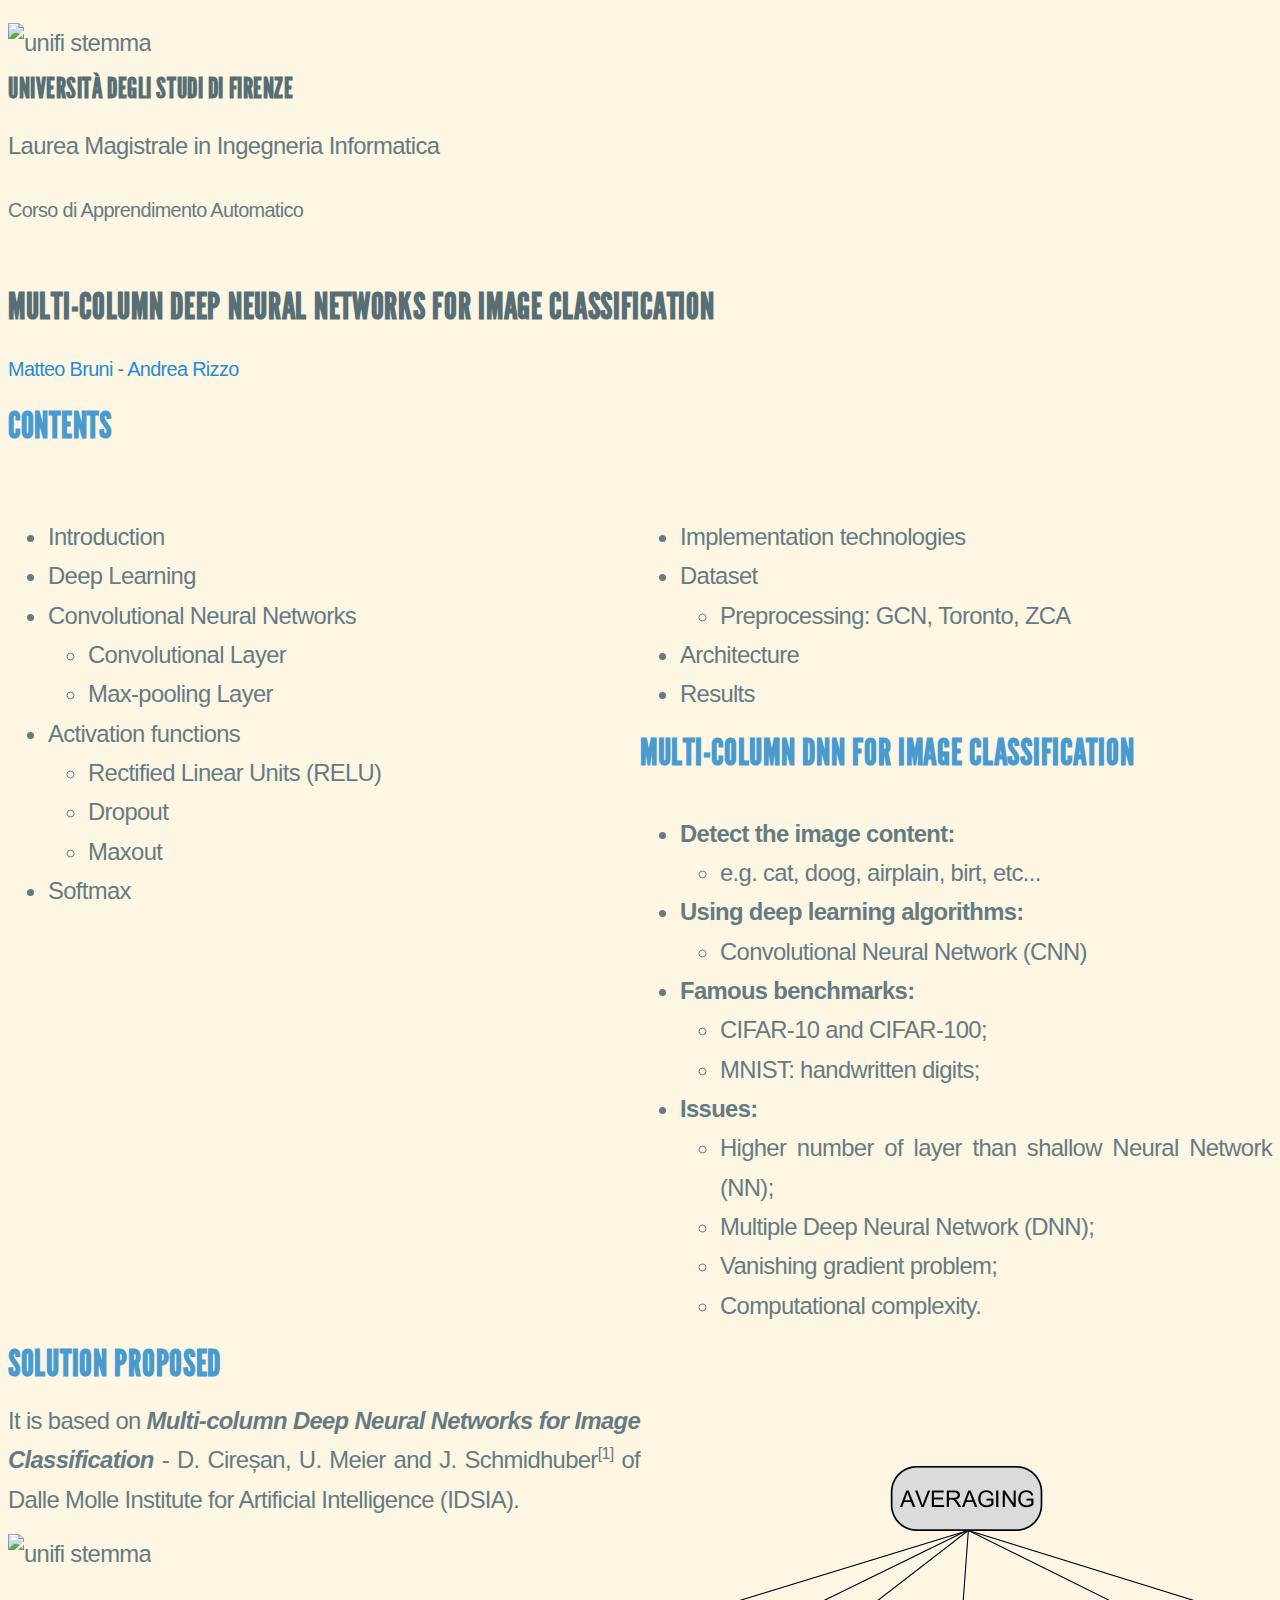
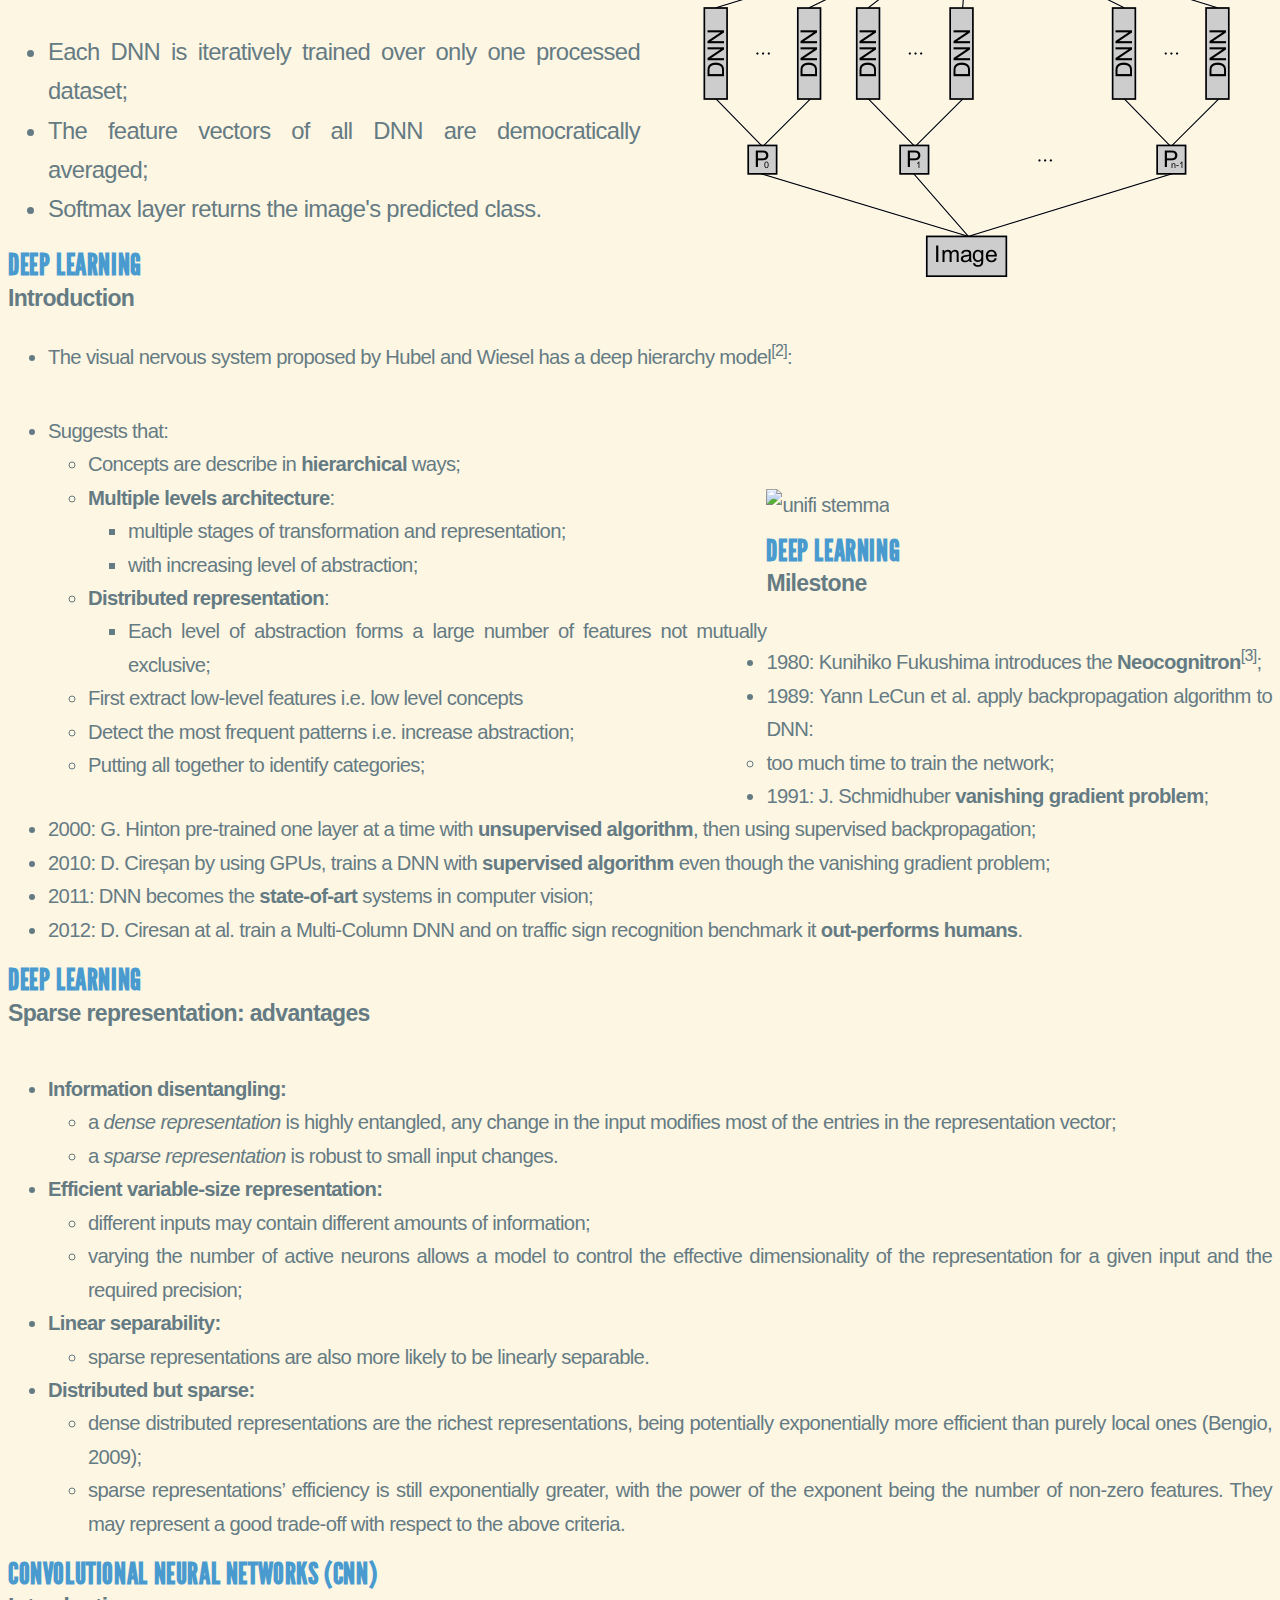
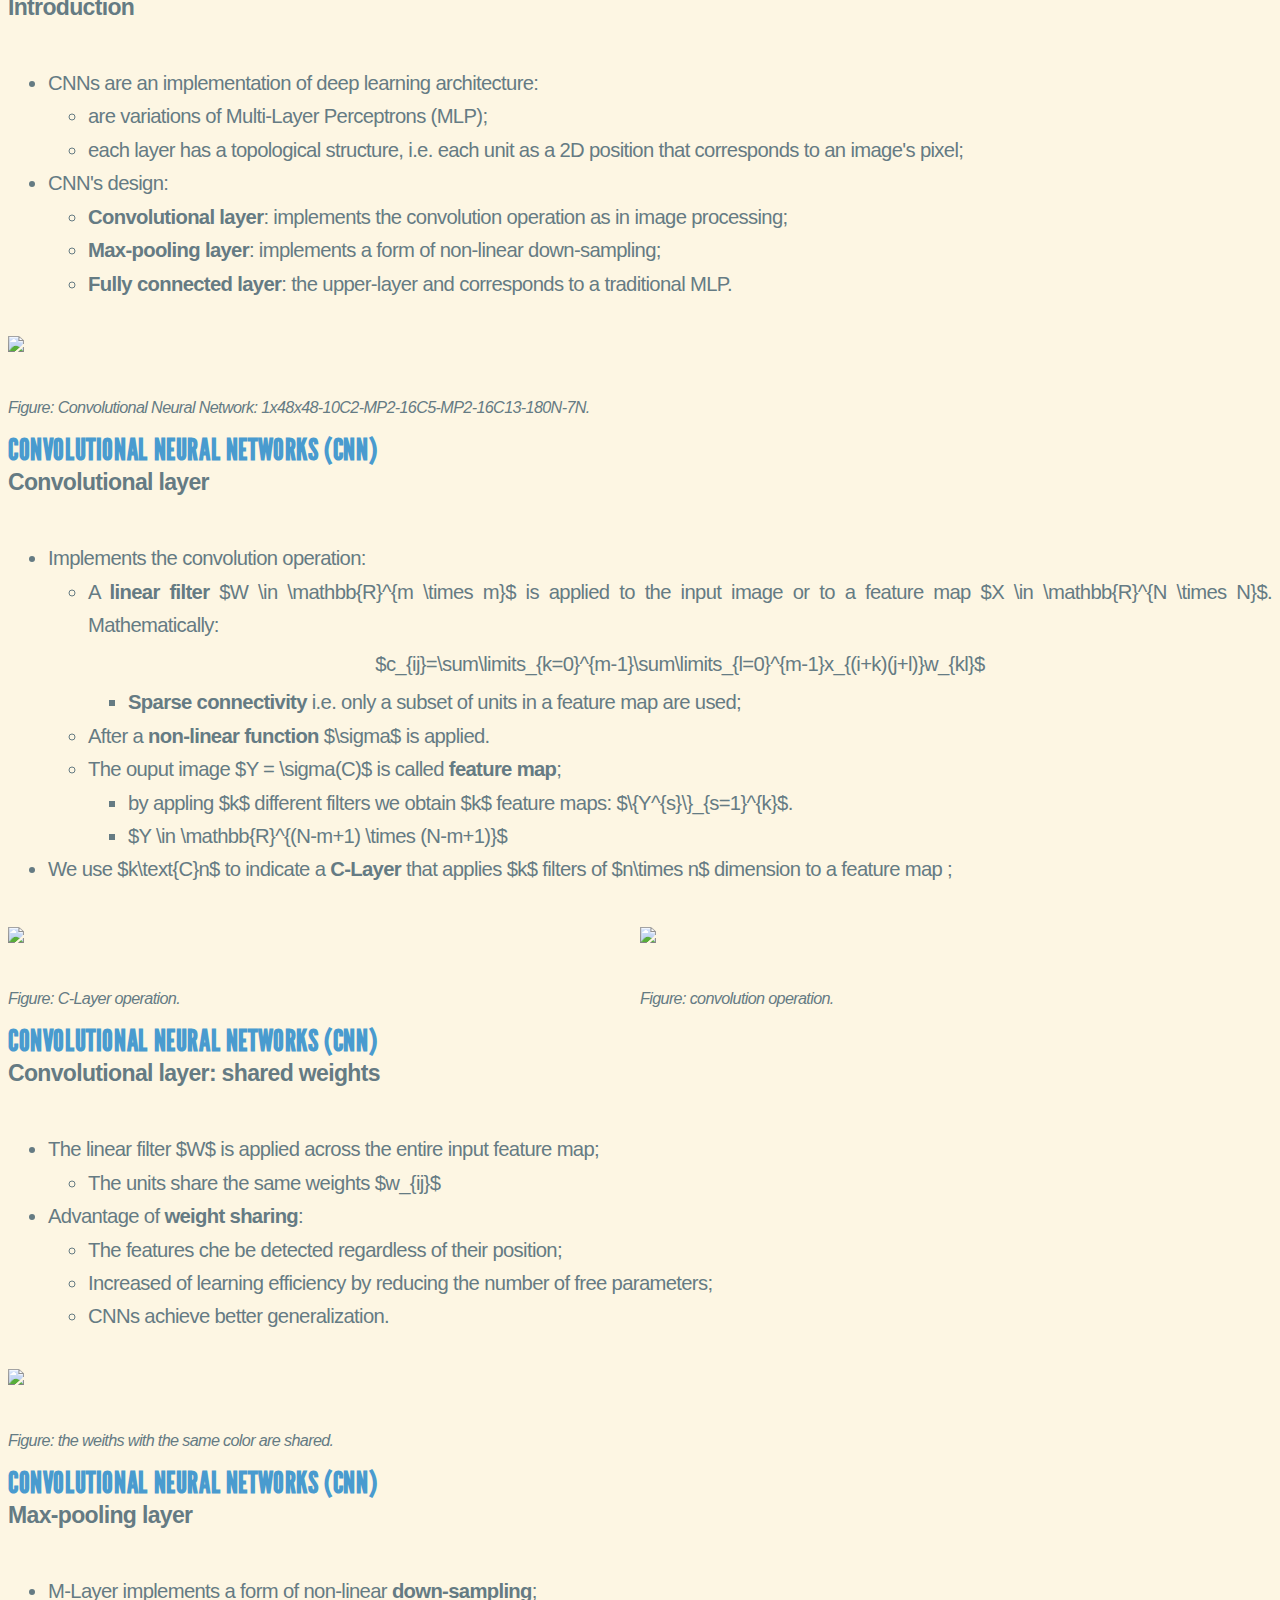
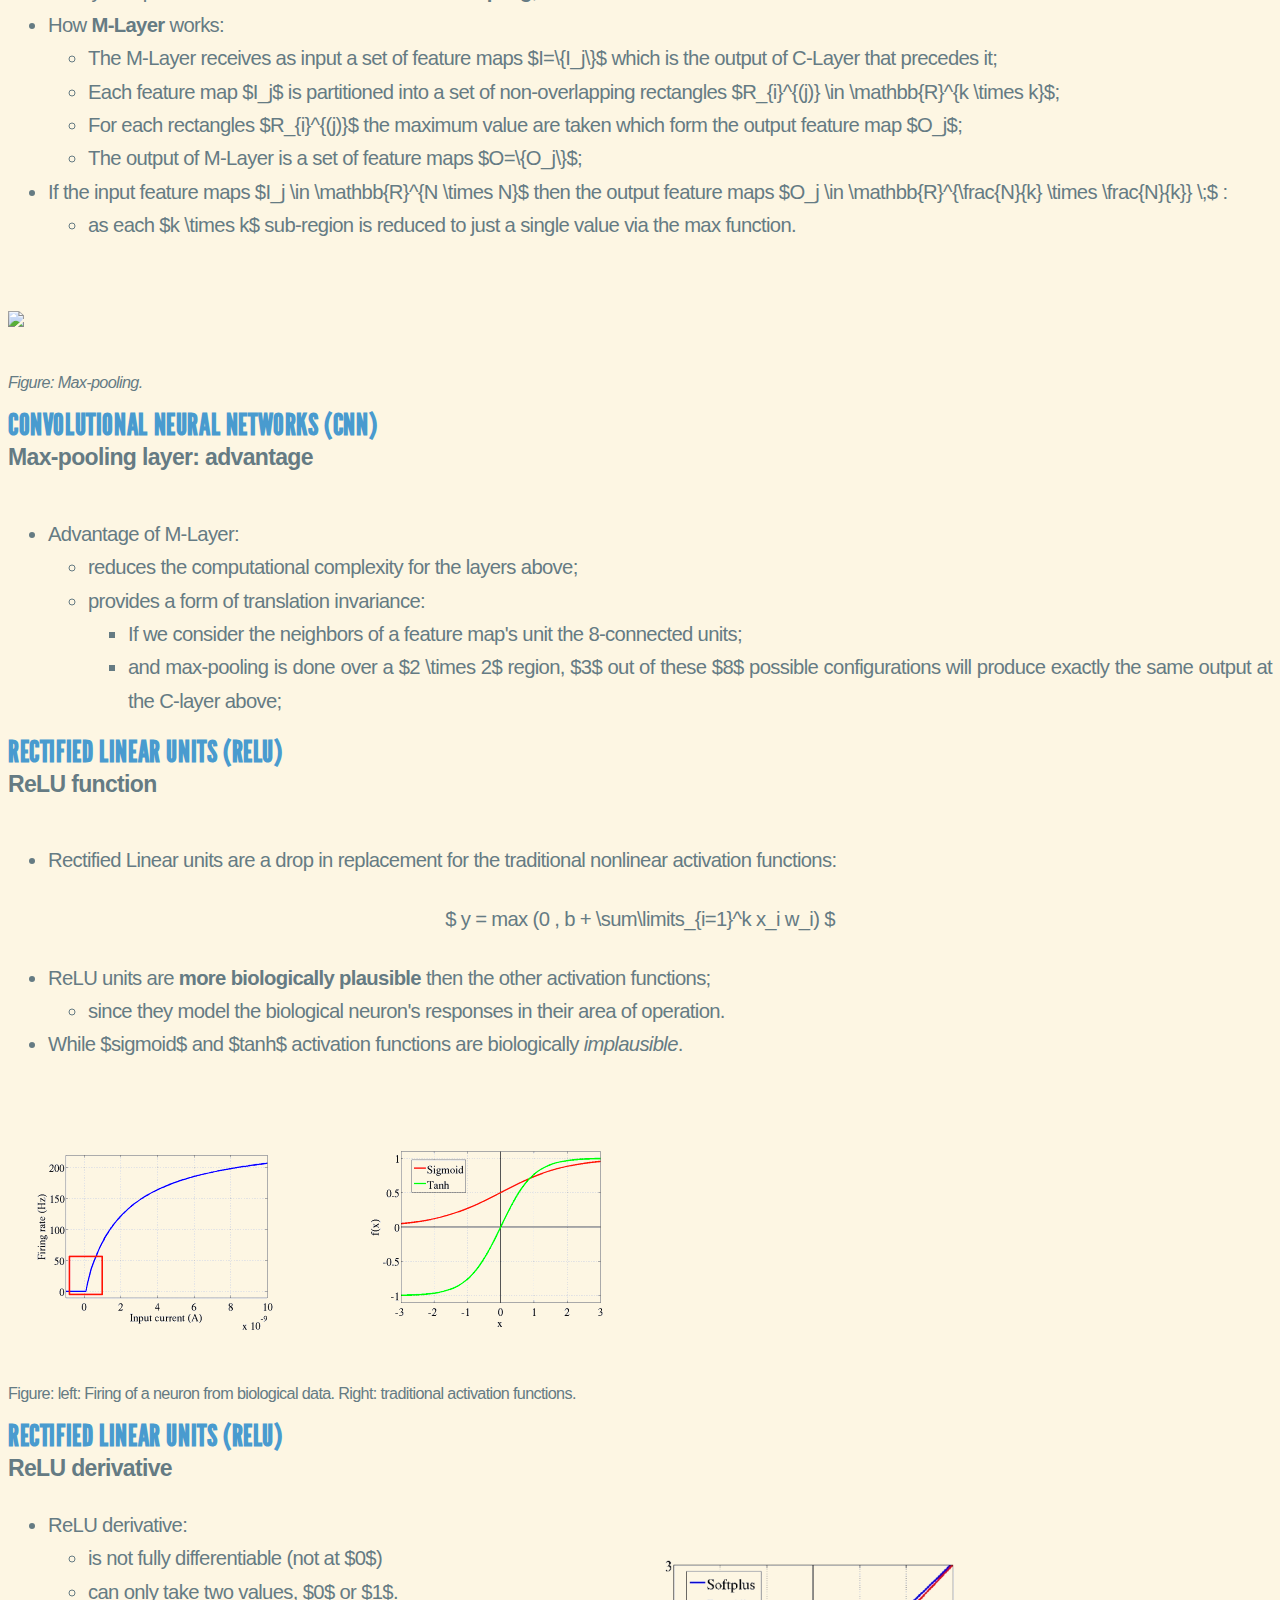
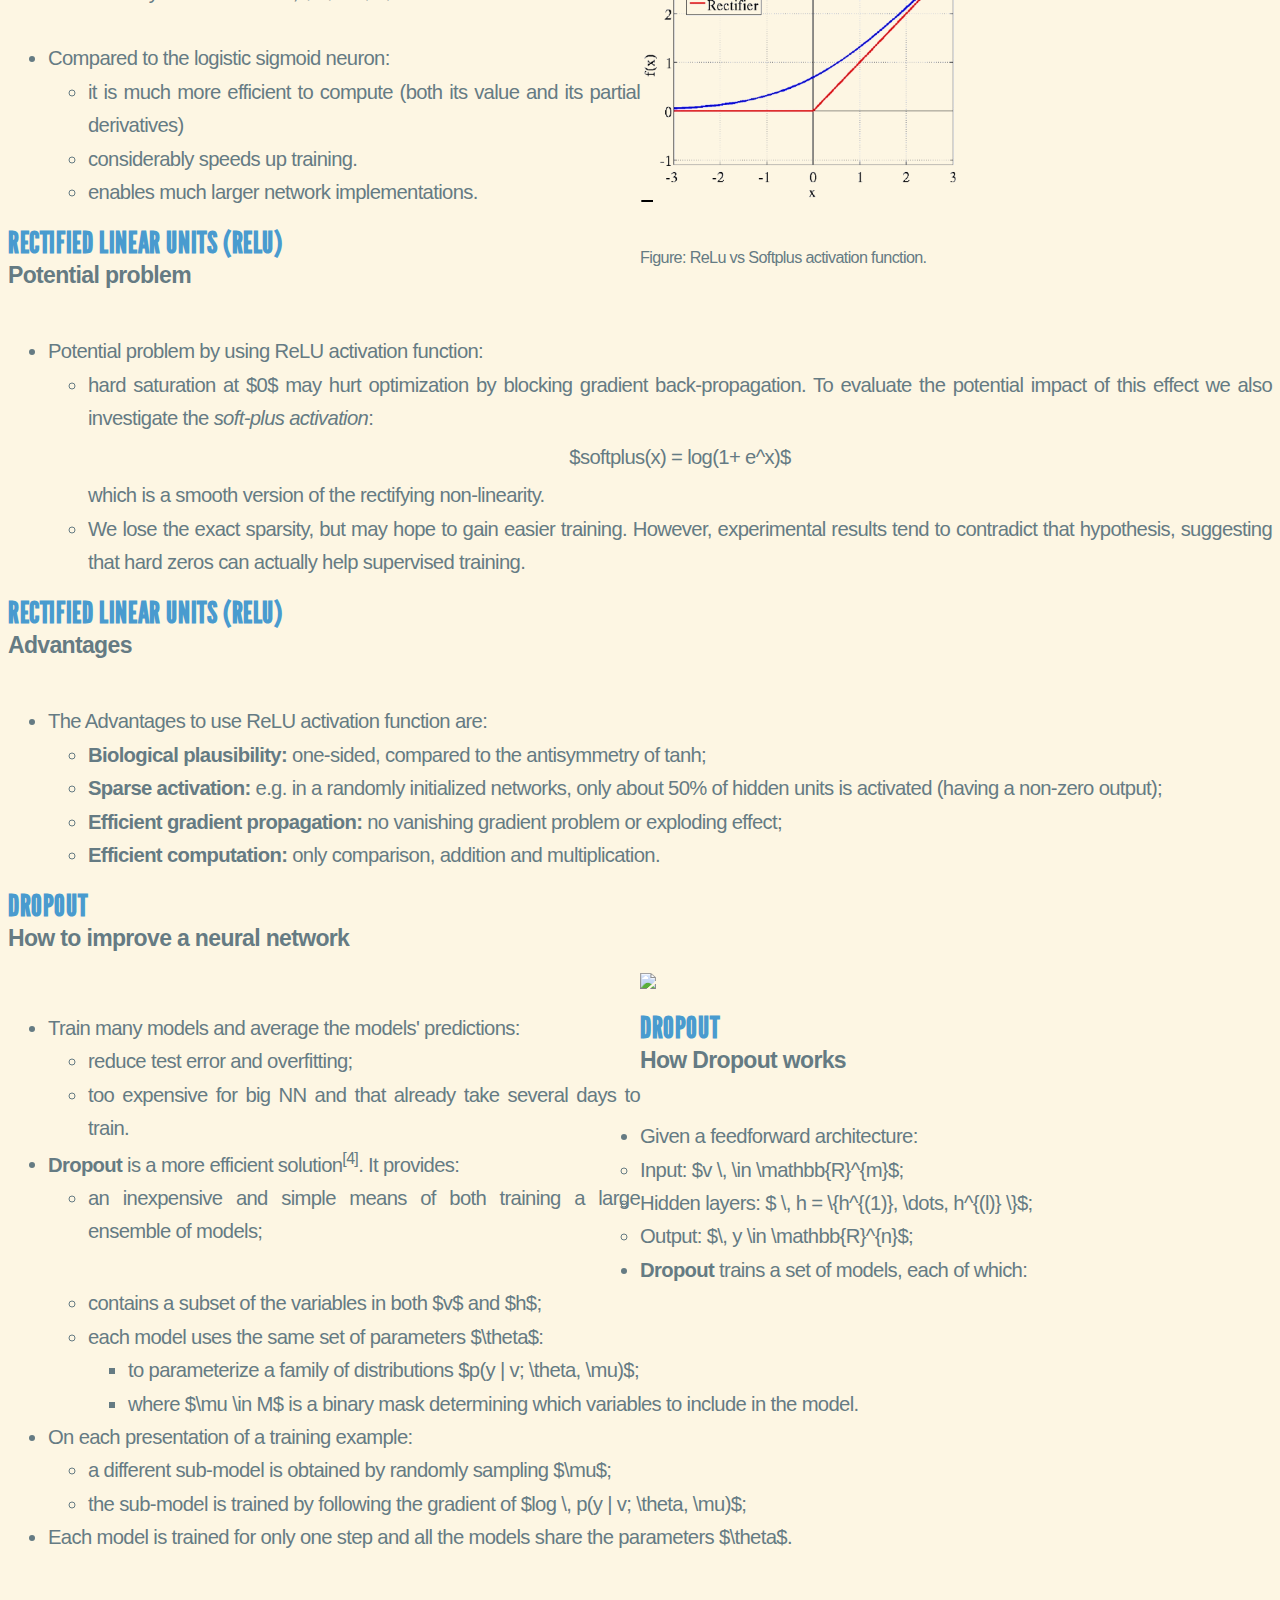
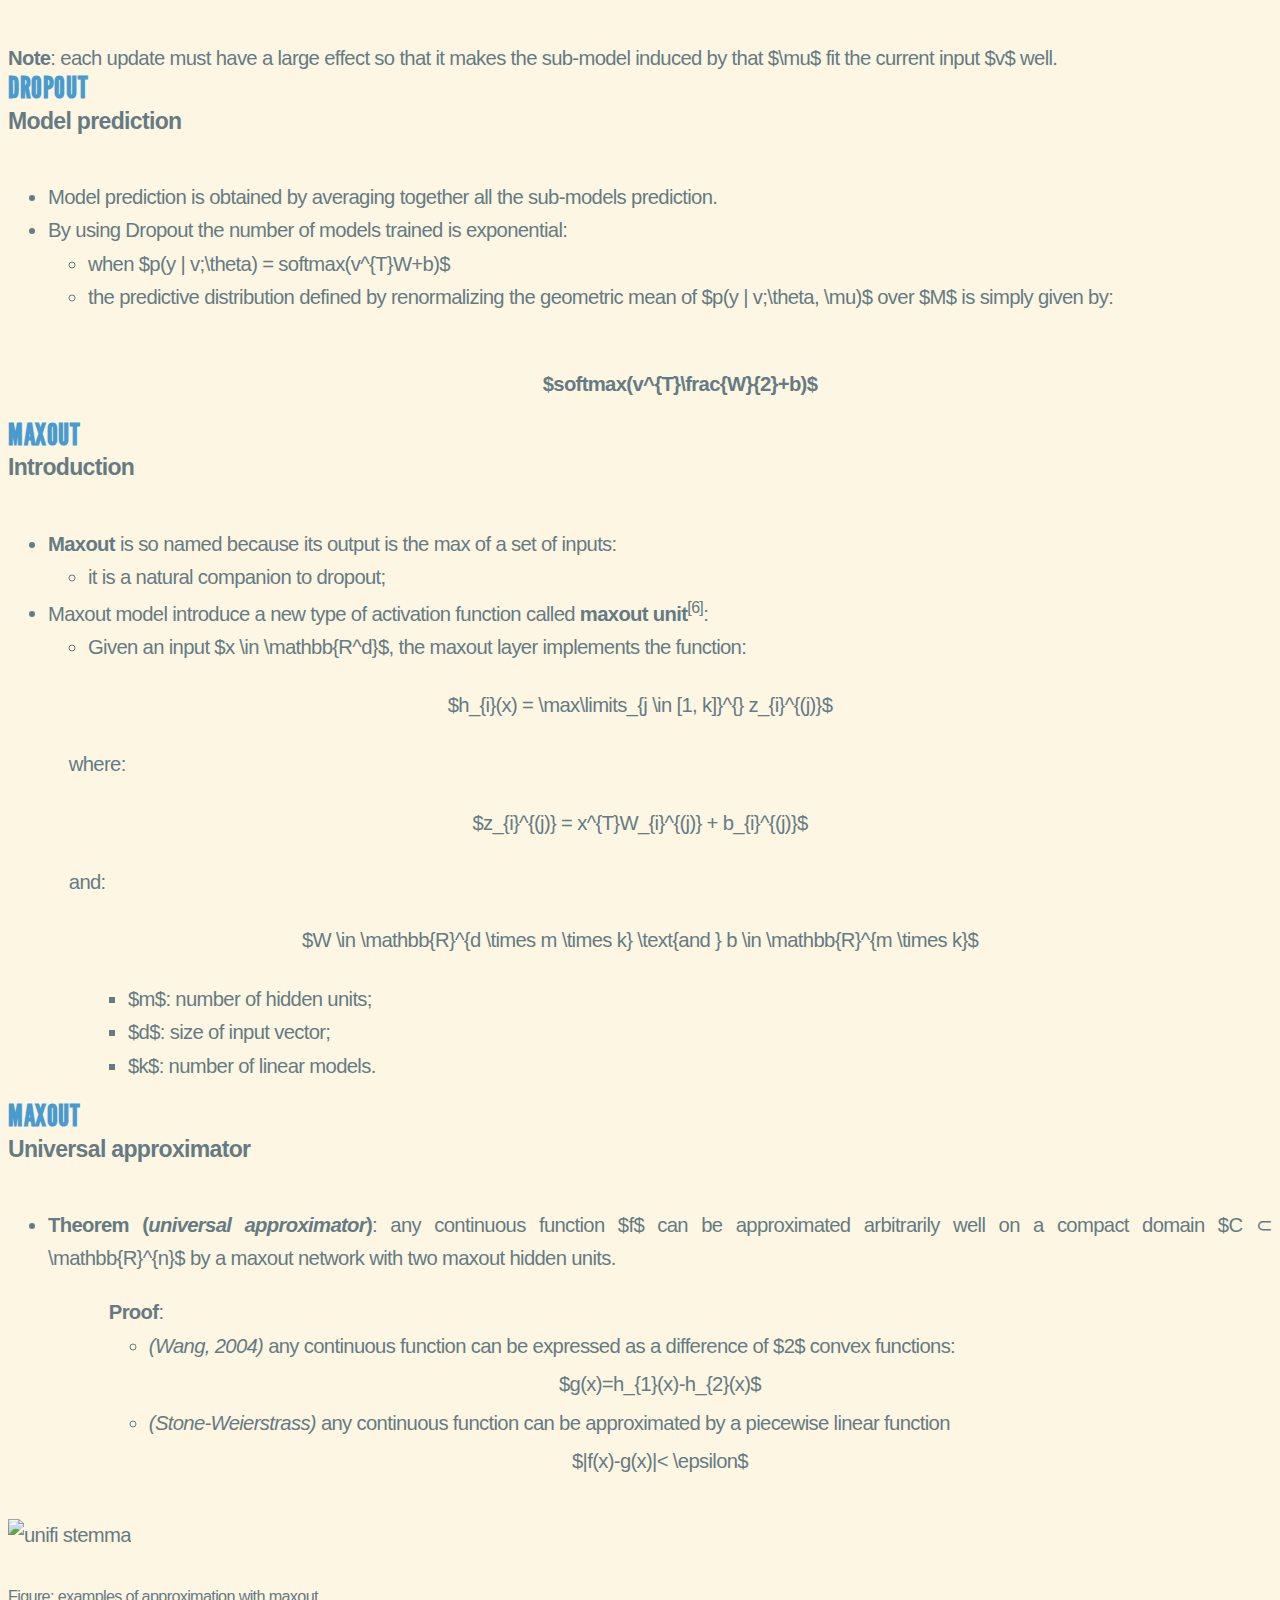
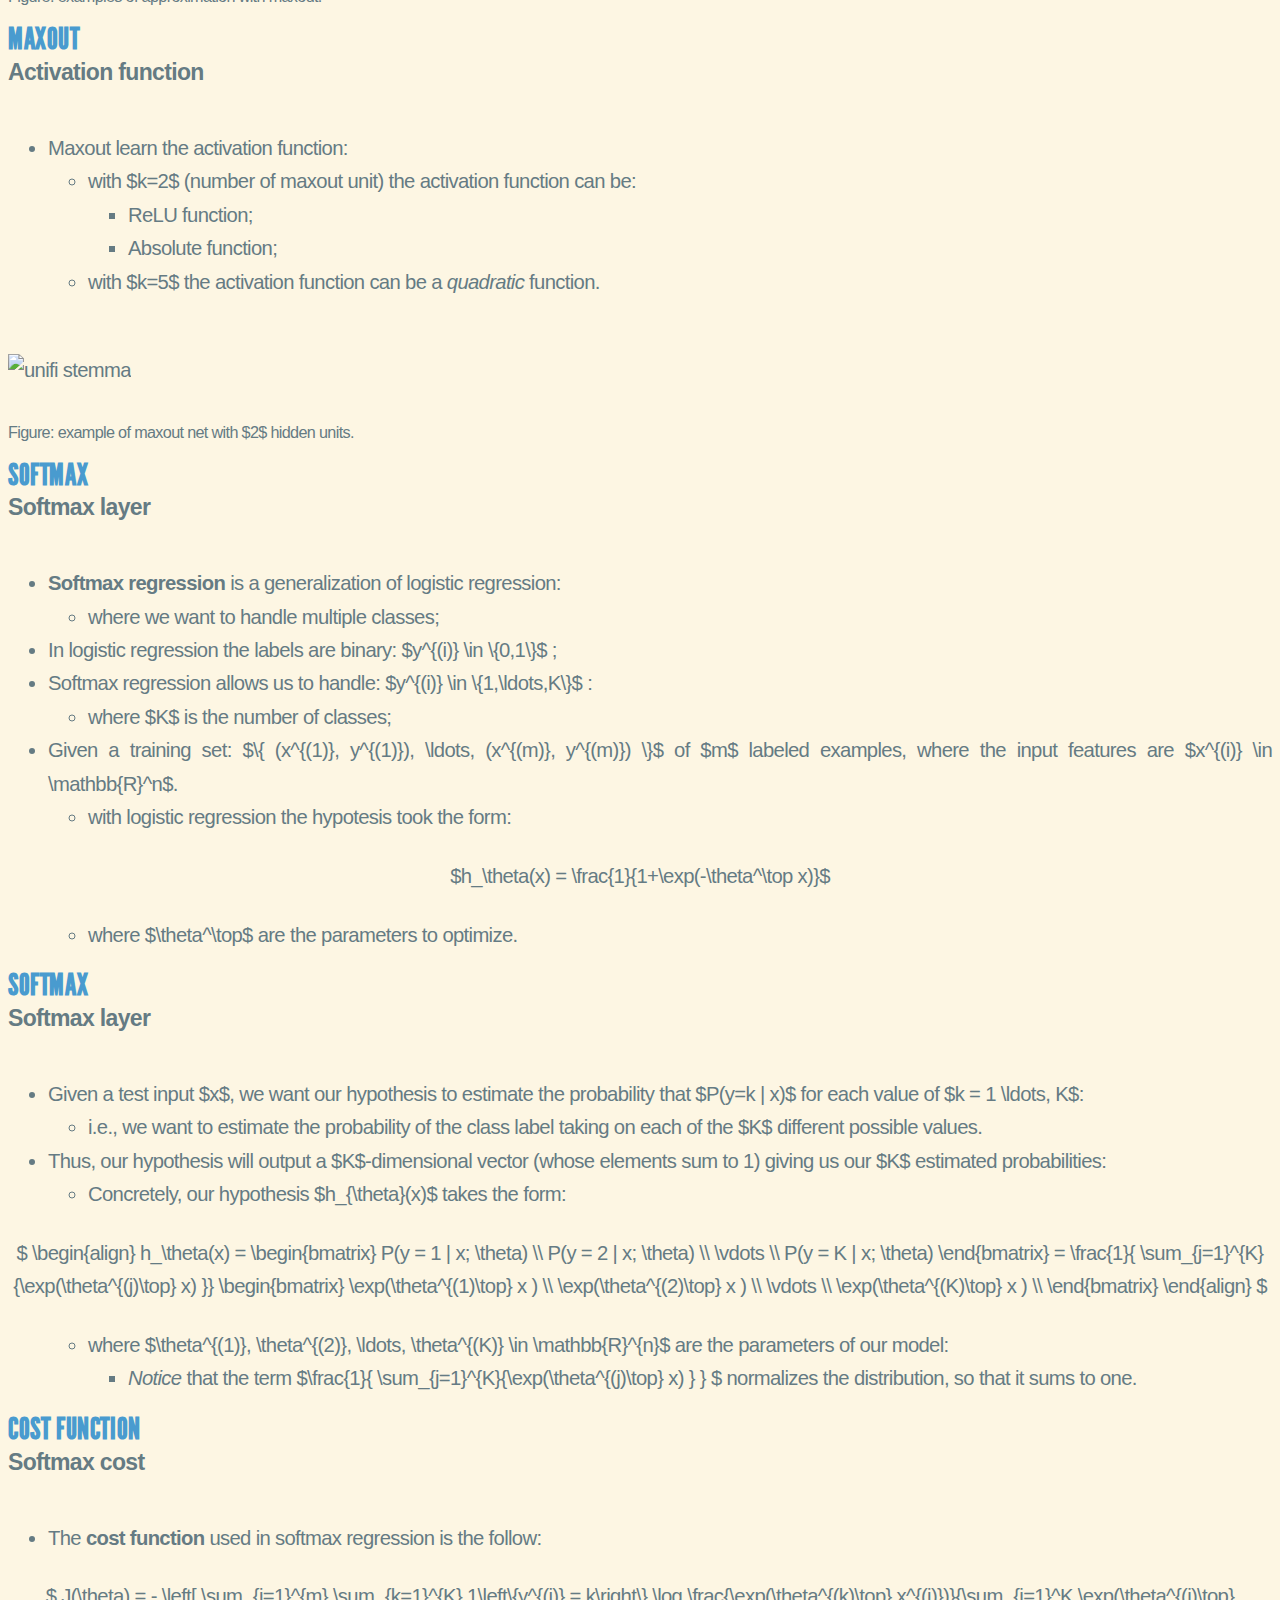
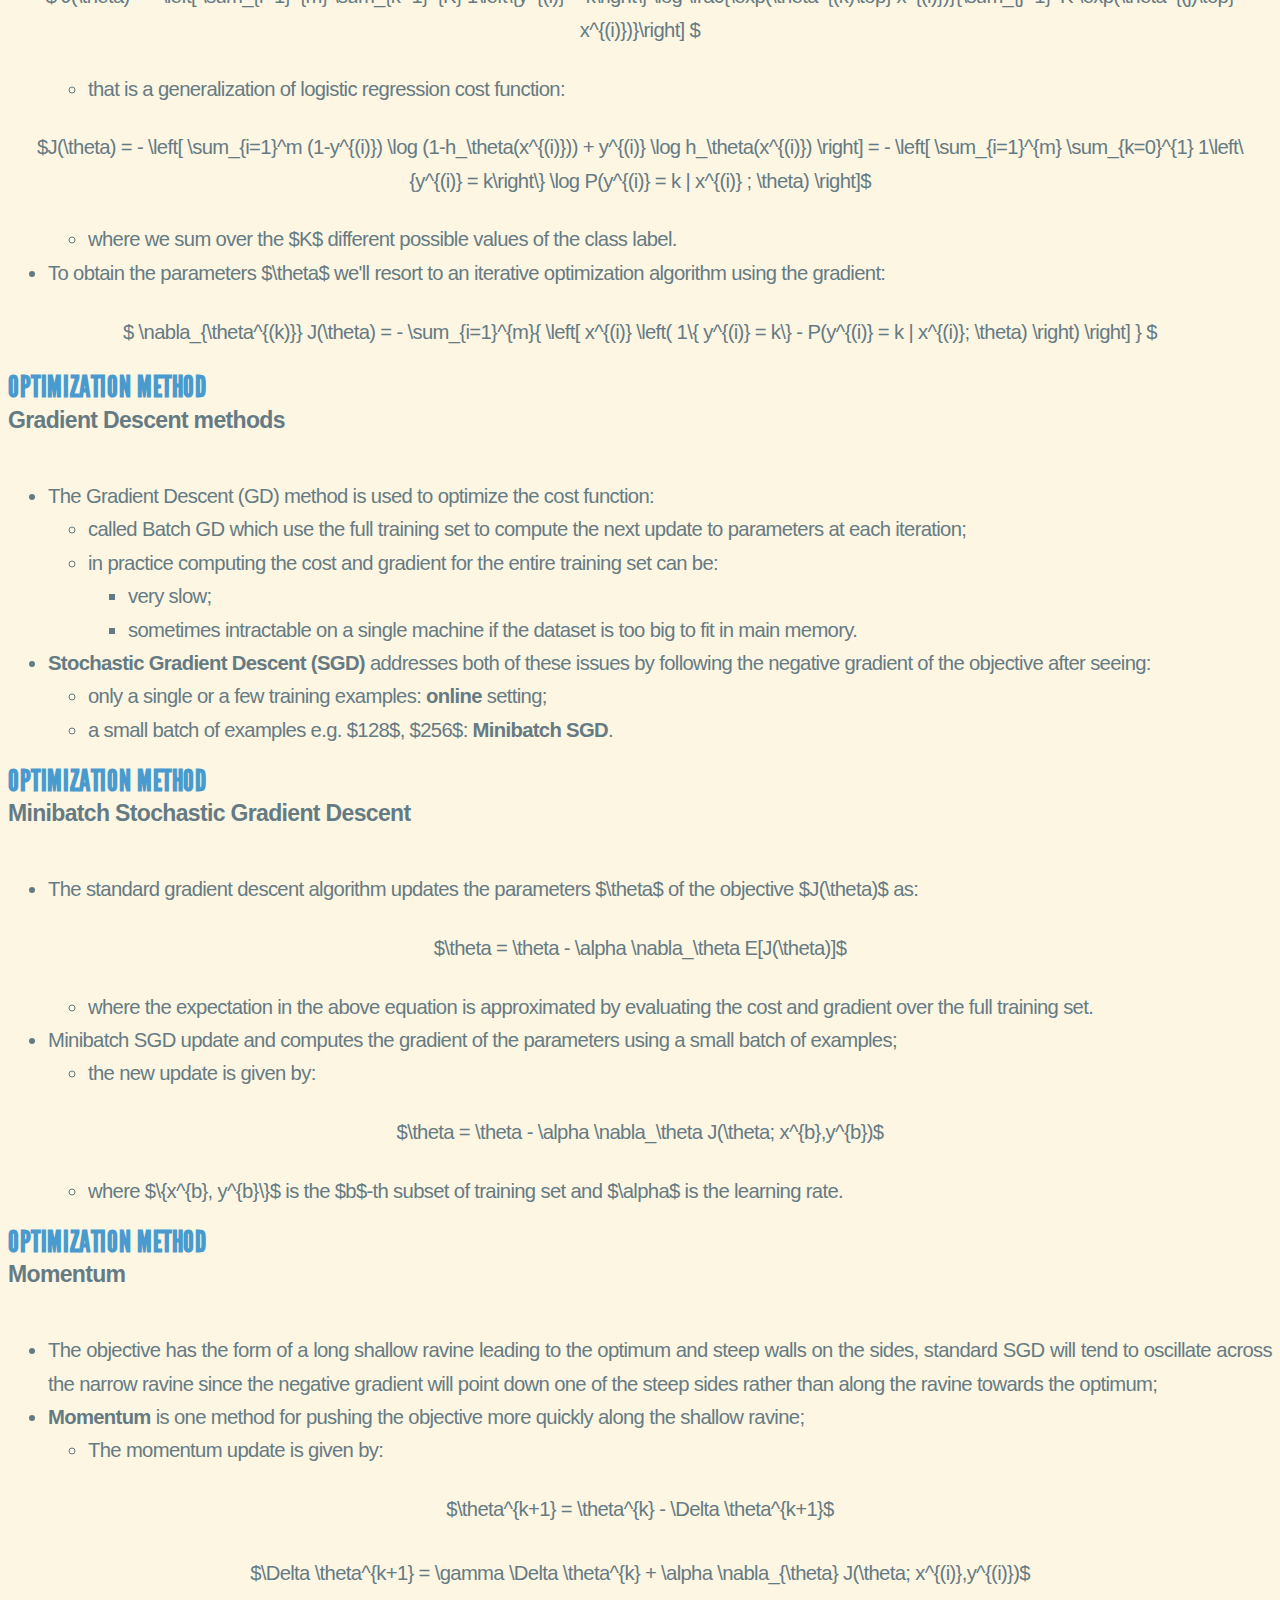
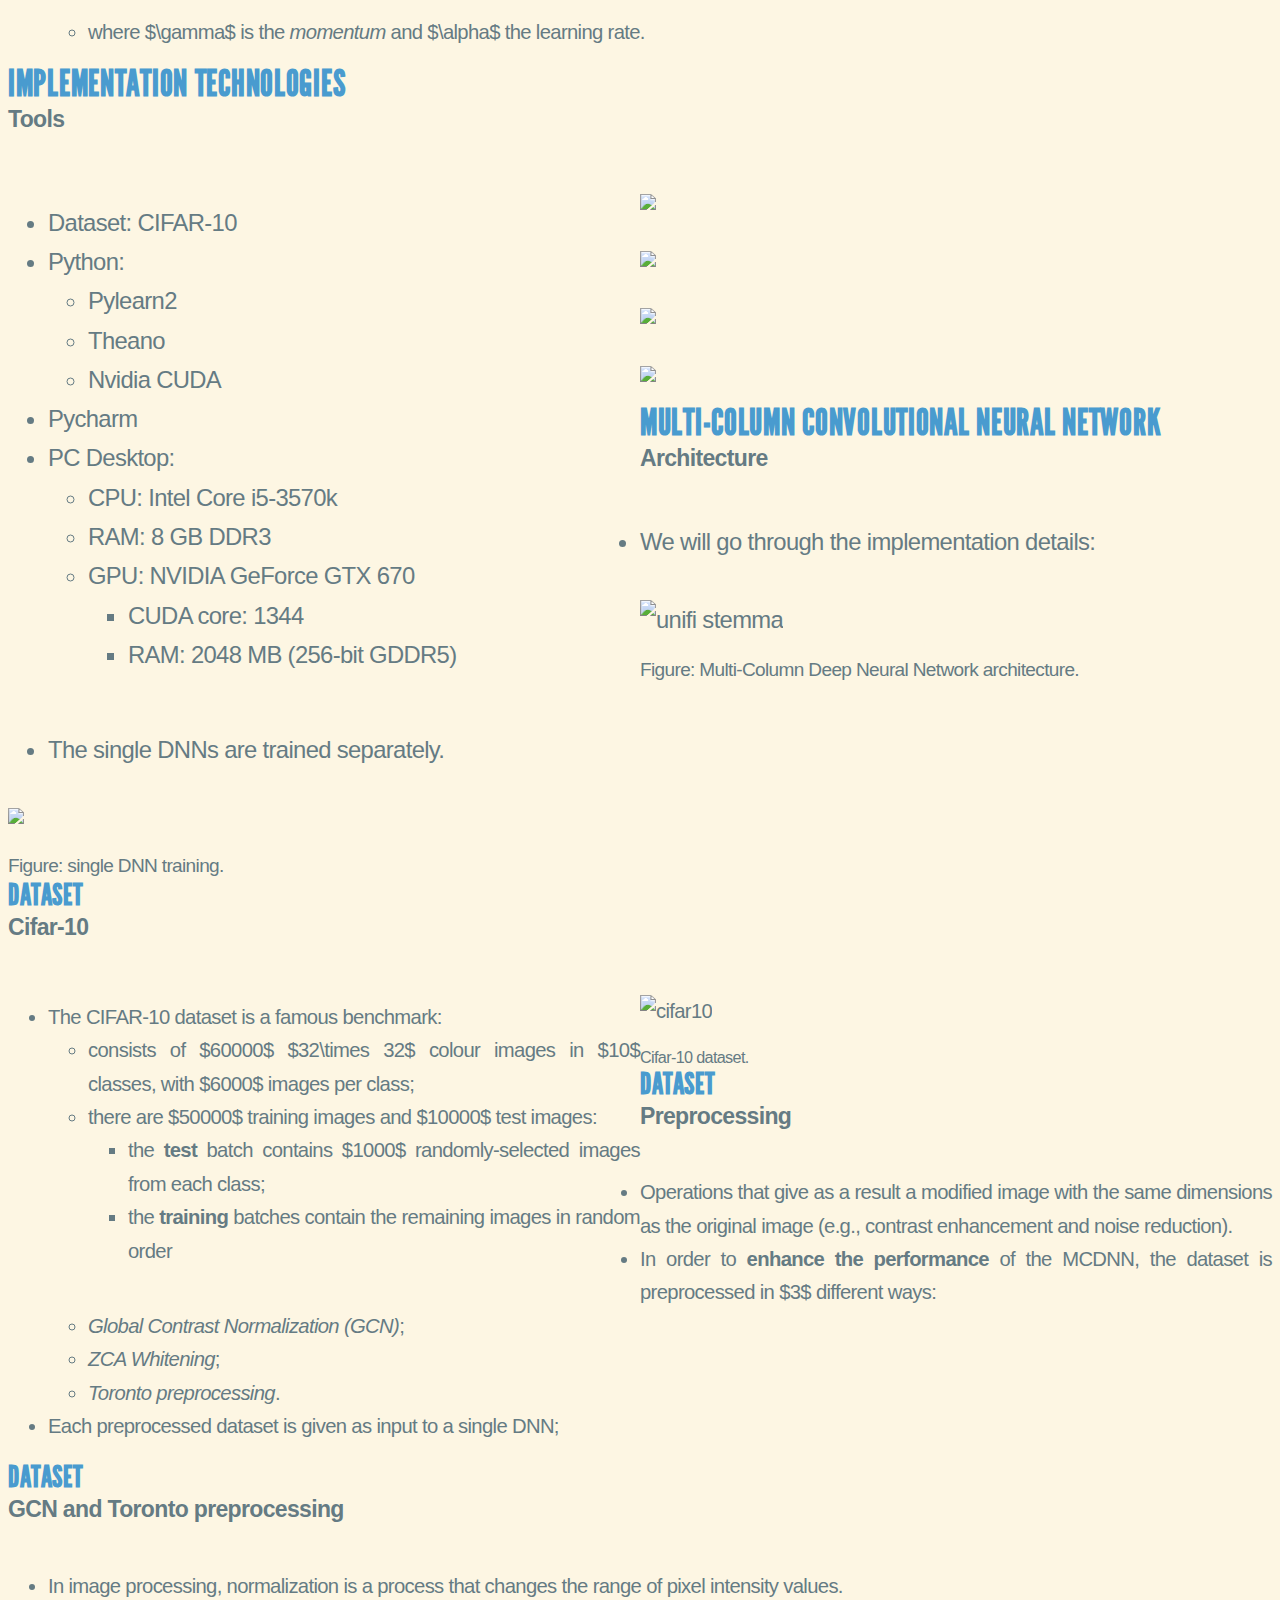
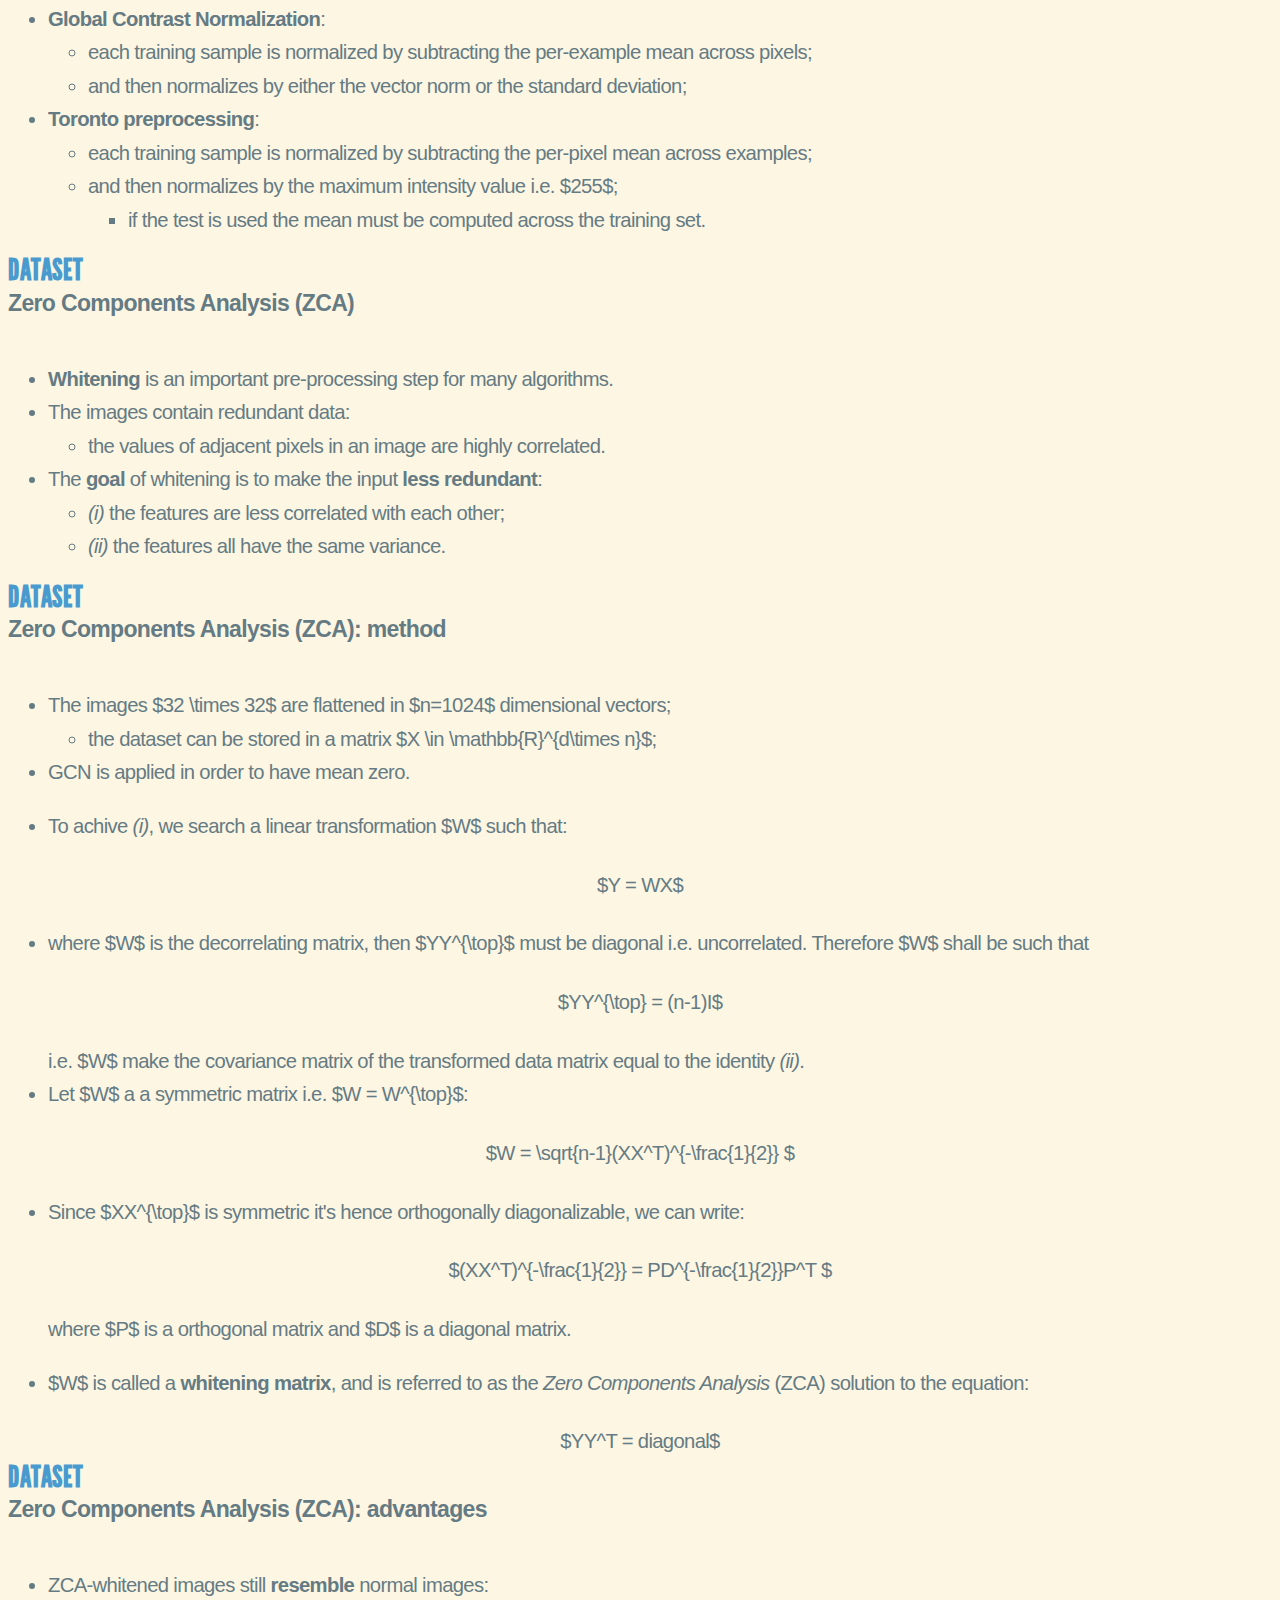
==== commit 1a088823: "fix" ====
--- a/presentation/index.html
+++ b/presentation/index.html
@@ -63,28 +63,35 @@
 
                 <section>
                     <h2>Contents</h2>
+                    <div style="min-height: 30px; overflow: hidden"></div>
                     <div class="div-left">
                         <ul>
-                            <li>primo della 1a lista</li>
-                            <li>secondo della 1a lista
-                                <ul>
-                                    <li>primo della 2a lista</li>
-                                    <li>secondo della 2a lista
-                                        <ul>
-                                            <li>primo della 3a lista</li>
-                                        </ul>
-                                    </li>
-                                    <li>terzo della 2a lista</li>
-                                </ul>
-                            </li>
+                            <li>Introduction</li>
+                            <li>Deep Learning</li>
+                            <li>Convolutional Neural Networks</li>
+                                <ul>
+                                    <li>Convolutional Layer</li>
+                                    <li>Max-pooling Layer</li>
+                                </ul>
+                            <li>Activation functions</li>
+                            <ul>
+                                <li>Rectified Linear Units (RELU)</li>
+                                <li>Dropout</li>
+                                <li>Maxout</li>
+                            </ul>
+                            <li>Softmax</li>
                         </ul>
                     </div>
 
                     <div class="div-right">
                         <ul>
-                          <li>primo
-                          <li>secondo
-                          <li>terzo
+                          <li>Implementation technologies</li>
+                          <li>Dataset</li>
+                          <ul>
+                              <li>Preprocessing: GCN, Toronto, ZCA</li>
+                          </ul>
+                          <li>Architecture</li>
+                          <li>Results</li>
                         </ul>
                     </div>
                 </section>
@@ -137,7 +144,7 @@
                     <div class="div-alone">
                         <ul>
                             <li>Each DNN is iteratively trained over only one processed dataset;</li>
-                            <li>The predictions of all DNN are democratically averaged;</li>
+                            <li>The feature vectors of all DNN are democratically averaged;</li>
                             <li>Softmax layer returns the image's predicted class.</li>
                         </ul>
                     </div>
@@ -145,7 +152,8 @@
 
                 <section>
                     <section>
-                        <h2>Why deep learning?</h2>
+                        <h2>Deep learning</h2>
+                        <div class="subtitle">Introduction</div>
                         <div class="div-header">
                             <ul>
                                 <li>The visual nervous system proposed by Hubel and Wiesel has a deep hierarchy model<sup>[2]</sup>:</li>
@@ -179,7 +187,9 @@
                         </div>
                     </section>
                     <section>
-                        <h2>Deep learning milestone</h2>
+                        <h2>Deep learning</h2>
+                        <div class="subtitle">Milestone</div>
+
                         <div class="div-alone">
                             <ul>
                                 <li>1980: Kunihiko Fukushima introduces the <b>Neocognitron</b><sup>[3]</sup>;</li>
@@ -197,48 +207,70 @@
                     </section>
 
                     <section>
-                        <h2>Sparse representation</h2>
-                        <div class="subtitle">Advantages</div>
-
-                        <div class="div-alone">
-                            <ul>
-                                <li>Sparse representations advantages:</li>
-                                <ul>
-                                    <li style="text-align: justify"><b>Information disentangling:</b> a dense representation is highly entangled because almost any change in the input modifies most of
-                                    the entries in the representation vector. Instead, if a representation is both sparse and robust to
-                                    small input changes, the set of non-zero features is almost always roughly conserved by small
-                                    changes of the input;</li>
-                                    <li style="text-align: justify"><b>Efficient variable-size representation:</b> different inputs may contain different amounts of information and would be
-                                    more conveniently represented using a variable-size data-structure. Varying the number of active neurons allows a model to control the effective
+                        <h2>Deep learning</h2>
+                        <div class="subtitle">Sparse representation: advantages</div>
+
+                        <div class="div-alone">
+                            <!--<ul>-->
+                                <!--<li>Sparse representations advantages:</li>-->
+                                <ul>
+                                    <li style="text-align: justify"><b>Information disentangling:</b> </li>
+                                    <ul>
+                                        <li>a <i>dense representation</i> is highly entangled, any change in the input modifies most of
+                                        the entries in the representation vector;</li>
+                                        <li>a <i>sparse representation</i> is robust to small input changes.</li>
+                                    </ul>
+
+                                    <li style="text-align: justify"><b>Efficient variable-size representation:</b> </li>
+                                    <ul>
+                                        <li>different inputs may contain different amounts of information;</li>
+                                        <li>varying the number of active neurons allows a model to control the effective
                                     dimensionality of the representation for a given input and the required precision;</li>
-                                </ul>
-                            </ul>
-
-                        </div>
-                    </section>
-
-                    <section>
-                        <h2>Sparse representation</h2>
-                        <div class="subtitle">Advantages</div>
-                        <div class="div-alone">
-                            <ul>
-                                <li>Sparse representations advantages:</li>
-                                <ul>
-                                    <li style="text-align: justify"><b>Linear separability:</b> sparse representations are also more likely to be linearly separable, or more
-                                    easily separable with less non-linear machinery, simply because the information is represented in
-                                    a high-dimensional space.
-                                    <!--Besides, this can reflect-->
-                                    <!--the original data format. In text-related applications for instance,-->
-                                    <!--the original raw data is already very sparse (see Section 4.2).-->
-                                    </li>
-                                    <li style="text-align: justify"><b> Distributed but sparse:</b> dense distributed representations are the richest representations,
-                                        being potentially exponentially more efficient than purely local ones (Bengio, 2009). Sparse representations’ efficiency
+                                    </ul>
+
+
+                                    <li style="text-align: justify"><b>Linear separability:</b> </li>
+                                    <ul>
+                                        <li>sparse representations are also more likely to be linearly separable.</li>
+                                    </ul>
+                                    <li style="text-align: justify"><b> Distributed but sparse:</b></li>
+                                    <ul>
+                                        <li>dense distributed representations are the richest representations, being potentially exponentially more efficient than purely local ones (Bengio, 2009);</li>
+                                        <li>sparse representations’ efficiency
                                     is still exponentially greater, with the power of the exponent being the number
                                     of non-zero features. They may represent a good trade-off with respect to the above criteria.</li>
-                                </ul>
-                            </ul>
-                        </div>
-                    </section>
+                                    </ul>
+
+
+                                </ul>
+                            <!--</ul>-->
+
+                        </div>
+                    </section>
+
+                    <!--<section>-->
+                        <!--<h2>Deep learning</h2>-->
+                        <!--<div class="subtitle">Sparse representation: advantages</div>-->
+
+                        <!--<div class="div-alone">-->
+                            <!--<ul>-->
+                                <!--<li>Sparse representations advantages:</li>-->
+                                <!--<ul>-->
+                                    <!--<li style="text-align: justify"><b>Linear separability:</b> </li>-->
+                                    <!--<ul>-->
+                                        <!--<li>sparse representations are also more likely to be linearly separable.</li>-->
+                                    <!--</ul>-->
+                                    <!--<li style="text-align: justify"><b> Distributed but sparse:</b></li>-->
+                                    <!--<ul>-->
+                                        <!--<li>dense distributed representations are the richest representations, being potentially exponentially more efficient than purely local ones (Bengio, 2009);</li>-->
+                                        <!--<li>sparse representations’ efficiency-->
+                                    <!--is still exponentially greater, with the power of the exponent being the number-->
+                                    <!--of non-zero features. They may represent a good trade-off with respect to the above criteria.</li>-->
+                                    <!--</ul>-->
+                                <!--</ul>-->
+                            <!--</ul>-->
+                        <!--</div>-->
+                    <!--</section>-->
                 </section>
 
                 <section>
@@ -373,110 +405,31 @@
                 <section>
 
                     <section>
-                        <!--<script type="text/template">-->
-                        <h2>Dropout</h2>
-
-                        <div>
-                            <b>How to improve a neural network?</b>
-                        </div>
-
-                        <div class="div-left">
-                            <br>
-                            <ul>
-                                <li>Train many models and average the models' predictions:</li>
-                                <ul>
-                                    <li>reduce test error and overfitting;</li>
-                                    <li>too expensive for big NN and that already take several days to train.</li>
-                                </ul>
-                                <li><b>Dropout</b> is a more efficient solution<sup>[4]</sup>. It provides:</li>
-                                <ul>
-                                    <li>an inexpensive and simple means of both training a large ensemble of models;</li>
-                                </ul>
-                            </ul>
-                        </div>
-
-                        <div class="div-right">
-                            <img src="./img/mcdnn_dropout.png" width="80%">
-                        </div>
-
-                    </section>
-                    <section>
-                        <h2>How Dropout works (1)</h2>
-
-                        <div class="div-alone">
-                            <ul>
-                                <li>Given a feedforward architecture:</li>
-                                <ul>
-                                    <li>Input: $v \, \in \mathbb{R}^{m}$;</li>
-                                    <li>Hidden layers: $ \, h = \{h^{(1)}, \dots, h^{(l)} \}$;</li>
-                                    <li>Output: $\, y \in \mathbb{R}^{n}$;</li>
-                                </ul>
-                                <li>Dropout trains a set of models, each of which:</li>
-                                <ul>
-                                    <li>contains a subset of the variables in both $v$ and $h$;</li>
-                                    <li>each model uses the same set of parameters $\theta$:</li>
-                                        <ul>
-                                            <li>to parameterize a family of distributions $p(y | v; \theta, \mu)$;</li>
-                                            <li>where $\mu \in M$ is a binary mask determining which variables to include in the model;</li>
-                                        </ul>
-                                </ul>
-                            </ul>
-                        </div>
-                    </section>
-                    <section>
-                        <h2>How Dropout works (2)</h2>
-
-                        <div class="div-alone">
-                            <ul>
-                                <li>On each presentation of a training example:</li>
-                                <ul>
-                                    <li>a different sub-model is obtained by randomly sampling $\mu$;</li>
-                                    <li>the sub-model is trained by following the gradient of $log \, p(y | v; \theta, \mu)$;</li>
-                                </ul>
-
-                                <li>Each model is trained for only one step and all the models share the parameters $\theta$.</li>
-                            </ul>
-                            <br><br>
-                            <b>Note</b>: each update must have a large effect so that it makes the sub-model induced by that $\mu$ fit the current input $v$ well.
-                        </div>
-                    </section>
-
-                    <section>
-                        <h2>How Dropout works (3)</h2>
-                        <div>
-                            <b>Model prediction</b>
-                        </div>
-
-                        <div class="div-alone">
-                            <ul>
-                                <li>Model prediction is obtained by averaging together all the sub-models prediction.</li>
-                                <li>By using Dropout the number of models trained is exponential:</li>
-                                <ul>
-                                    <li>when $p(y | v;\theta) = softmax(v^{T}W+b)$</li>
-                                    <li>the predictive distribution defined by renormalizing the geometric mean of $p(y | v;\theta, \mu)$ over $M$ is simply given by:</li>
-                                    <br>
-                                        <p align="center"><b>$softmax(v^{T}\frac{W}{2}+b)$</b></p>
-
-                                </ul>
-                            </ul>
-                        </div>
-                    </section>
-                    <section>
                         <h2>Rectified Linear Units (ReLU)</h2>
                         <div class="subtitle">ReLU function</div>
-                            Rectified Linear units are a drop in replacement for the traditional nonlinear activation
-                            functions.<br>
-                            <!--ReLUs (Rectified Linear Units) are capable of having values in the range of-->
-                            <!--[0, inf].-->
-                        <div class="equation">
-                            $ y = max (0 , b + \sum\limits_{i=1}^k x_i  w_i) $ <br>
-                        </div>
-                            ReLU units are more biologically plausible then the other activation functions, since they
-                            model the biological neuron's responses in their area of operation. While sigmoid and tanh
-                            activation functions are biologically implausible.<br>
-
+                        <div class="div-alone">
+                            <ul>
+                                <li>Rectified Linear units are a drop in replacement for the traditional nonlinear activation functions:</li>
+                            </ul>
+
+                            <div class="equation">
+                                $ y = max (0 , b + \sum\limits_{i=1}^k x_i  w_i) $ <br>
+                            </div>
+
+                            <ul>
+                                <li>ReLU units are <b>more biologically plausible</b> then the other activation functions;</li>
+                                <ul>
+                                    <li>since they model the biological neuron's responses in their area of operation.</li>
+                                </ul>
+                                <li>While $sigmoid$ and $tanh$ activation functions are biologically <i>implausible</i>.</li>
+                            </ul>
+                            <br>
+                        </div>
+
+                        <div>
                             <img src="./img/synapse_vs_sigmoid_trasp.png" alt="unifi stemma">
                             <p class="img-note">Figure: left: Firing of a neuron from biological data. Right: traditional activation functions.</p>
+                        </div>
 
                     </section>
 
@@ -548,6 +501,103 @@
                     </section>
 
                     <section>
+                        <h2>Dropout</h2>
+                        <div class="subtitle">How to improve a neural network</div>
+
+                        <div class="div-left">
+                            <br>
+                            <ul>
+                                <li>Train many models and average the models' predictions:</li>
+                                <ul>
+                                    <li>reduce test error and overfitting;</li>
+                                    <li>too expensive for big NN and that already take several days to train.</li>
+                                </ul>
+                                <li><b>Dropout</b> is a more efficient solution<sup>[4]</sup>. It provides:</li>
+                                <ul>
+                                    <li>an inexpensive and simple means of both training a large ensemble of models;</li>
+                                </ul>
+                            </ul>
+                        </div>
+
+                        <div class="div-right">
+                            <img src="./img/mcdnn_dropout.png" width="80%">
+                        </div>
+
+                    </section>
+                    <section>
+                        <h2>Dropout</h2>
+                        <div class="subtitle">How Dropout works</div>
+
+                        <div class="div-alone">
+                            <ul>
+                                <li>Given a feedforward architecture:</li>
+                                <ul>
+                                    <li>Input: $v \, \in \mathbb{R}^{m}$;</li>
+                                    <li>Hidden layers: $ \, h = \{h^{(1)}, \dots, h^{(l)} \}$;</li>
+                                    <li>Output: $\, y \in \mathbb{R}^{n}$;</li>
+                                </ul>
+                                <li><b>Dropout</b> trains a set of models, each of which:</li>
+                                <ul>
+                                    <li>contains a subset of the variables in both $v$ and $h$;</li>
+                                    <li>each model uses the same set of parameters $\theta$:</li>
+                                        <ul>
+                                            <li>to parameterize a family of distributions $p(y | v; \theta, \mu)$;</li>
+                                            <li>where $\mu \in M$ is a binary mask determining which variables to include in the model.</li>
+                                        </ul>
+                                </ul>
+                                <li>On each presentation of a training example:</li>
+                                <ul>
+                                    <li>a different sub-model is obtained by randomly sampling $\mu$;</li>
+                                    <li>the sub-model is trained by following the gradient of $log \, p(y | v; \theta, \mu)$;</li>
+                                </ul>
+
+                                <li>Each model is trained for only one step and all the models share the parameters $\theta$.</li>
+                            </ul>
+                            <br><br>
+                            <b>Note</b>: each update must have a large effect so that it makes the sub-model induced by that $\mu$ fit the current input $v$ well.
+
+                        </div>
+                    </section>
+
+                    <!--<section>-->
+                        <!--<h2>Dropout</h2>-->
+                        <!--<div class="subtitle">How Dropout works</div>-->
+
+                        <!--<div class="div-alone">-->
+                            <!--<ul>-->
+                                <!--<li>On each presentation of a training example:</li>-->
+                                <!--<ul>-->
+                                    <!--<li>a different sub-model is obtained by randomly sampling $\mu$;</li>-->
+                                    <!--<li>the sub-model is trained by following the gradient of $log \, p(y | v; \theta, \mu)$;</li>-->
+                                <!--</ul>-->
+
+                                <!--<li>Each model is trained for only one step and all the models share the parameters $\theta$.</li>-->
+                            <!--</ul>-->
+                            <!--<br><br>-->
+                            <!--<b>Note</b>: each update must have a large effect so that it makes the sub-model induced by that $\mu$ fit the current input $v$ well.-->
+                        <!--</div>-->
+                    <!--</section>-->
+
+                    <section>
+                        <h2>Dropout</h2>
+                        <div class="subtitle">Model prediction</div>
+
+                        <div class="div-alone">
+                            <ul>
+                                <li>Model prediction is obtained by averaging together all the sub-models prediction.</li>
+                                <li>By using Dropout the number of models trained is exponential:</li>
+                                <ul>
+                                    <li>when $p(y | v;\theta) = softmax(v^{T}W+b)$</li>
+                                    <li>the predictive distribution defined by renormalizing the geometric mean of $p(y | v;\theta, \mu)$ over $M$ is simply given by:</li>
+                                    <br>
+                                        <p align="center"><b>$softmax(v^{T}\frac{W}{2}+b)$</b></p>
+
+                                </ul>
+                            </ul>
+                        </div>
+                    </section>
+
+                    <section>
                         <h2>Maxout</h2>
                         <div class="subtitle">Introduction</div>
                         <div class="div-alone">
@@ -580,28 +630,6 @@
                                 </ul>
                             </ul>
 
-                        </div>
-                    </section>
-
-                    <section>
-                        <h2>Maxout</h2>
-                        <div class="subtitle">Activation function</div>
-                        <div class="div-alone">
-                            <ul>
-                                <li>Maxout learn the activation function:</li>
-                                <ul>
-                                    <li>with $k=2$ (number of maxout unit) the activation function can be:</li>
-                                    <ul>
-                                        <li>ReLU function;</li>
-                                        <li>Absolute function;</li>
-                                    </ul>
-                                    <li>with $k=5$ the activation function can be a <i>quadratic</i> function.</li>
-                                </ul>
-                            </ul>
-                        </div>
-                        <div style="margin-top: 40px">
-                            <img src="./img/maxout_net.png" alt="unifi stemma" width="50%">
-                            <p class="img-note">Figure: example of maxout net with $2$ hidden units.</p>
                         </div>
                     </section>
 
@@ -638,6 +666,28 @@
                         </div>
                     </section>
 
+                    <section>
+                        <h2>Maxout</h2>
+                        <div class="subtitle">Activation function</div>
+                        <div class="div-alone">
+                            <ul>
+                                <li>Maxout learn the activation function:</li>
+                                <ul>
+                                    <li>with $k=2$ (number of maxout unit) the activation function can be:</li>
+                                    <ul>
+                                        <li>ReLU function;</li>
+                                        <li>Absolute function;</li>
+                                    </ul>
+                                    <li>with $k=5$ the activation function can be a <i>quadratic</i> function.</li>
+                                </ul>
+                            </ul>
+                        </div>
+                        <div style="margin-top: 40px">
+                            <img src="./img/maxout_net.png" alt="unifi stemma" width="50%">
+                            <p class="img-note">Figure: example of maxout net with $2$ hidden units.</p>
+                        </div>
+                    </section>
+
                 </section>
 
                 <section>
@@ -660,8 +710,13 @@
                                     <li>with logistic regression the hypotesis took the form:</li>
                                 </ul>
                             </ul>
-                            <br>
-                             <div align="center" style="margin-top: 1em; margin-bottom: 1em">$h_\theta(x) = \frac{1}{1+\exp(-\theta^\top x)}$</div>
+
+                            <div class="equation">
+                                $h_\theta(x) = \frac{1}{1+\exp(-\theta^\top x)}$
+                            </div>
+
+                            <!--<br>-->
+                             <!--<div align="center" style="margin-top: 1em; margin-bottom: 1em">$h_\theta(x) = \frac{1}{1+\exp(-\theta^\top x)}$</div>-->
                             <ul>
                                 <ul>
                                     <li>where $\theta^\top$ are the parameters to optimize.</li>
@@ -844,7 +899,8 @@
                 <section>
                     <h2>Implementation technologies</h2>
                     <div class="subtitle">Tools</div>
-                    <div class="div-alone">
+                    <br>
+                    <div class="div-left">
                         <ul>
                             <li>Dataset: CIFAR-10</li>
                             <li>Python:</li>
@@ -854,7 +910,26 @@
                                 <li>Nvidia CUDA</li>
                             </ul>
                             <li>Pycharm</li>
+                            <li>PC Desktop:</li>
+                            <ul>
+                                <li>CPU: Intel Core i5-3570k</li>
+                                <li>RAM: 8 GB DDR3</li>
+                                <li>GPU: NVIDIA GeForce GTX 670</li>
+                                <ul>
+                                    <li>CUDA core: 1344</li>
+                                    <li>RAM: 2048 MB (256-bit GDDR5)</li>
+                                </ul>
+                            </ul>
                         </ul>
+                    </div>
+                    <div class="div-right">
+                        <img src="./img/python-logo.png" width="27%">
+                        <br>
+                        <img src="./img/theano-logo.png" width="27%">
+                        <br>
+                        <img src="./img/pycharm-logo.png"width="55%">
+                        <br>
+                        <img src="./img/CUDA-logo.png" width="27%">
                     </div>
                 </section>
 
@@ -869,7 +944,7 @@
 
                     <div>
                         <img src="./img/mcdnn_trasparent.png" alt="unifi stemma" >
-                        <div class="img-note">Multi-Column Deep Neural Network architecture.</div>
+                        <div class="img-note">Figure: Multi-Column Deep Neural Network architecture.</div>
                     </div>
 
                     <div class="div-alone">
@@ -880,7 +955,7 @@
 
                     <div>
                         <img src="./img/dnn_training_trasparent.png" width="57%">
-                        <div class="img-note">Single DNN training.</div>
+                        <div class="img-note">Figure: single DNN training.</div>
                     </div>
 
                 </section>
@@ -980,7 +1055,7 @@
 
                     <section>
                         <h2>Dataset</h2>
-                        <div class="subtitle">Zero Components Analysis (ZCA): method (1)</div>
+                        <div class="subtitle">Zero Components Analysis (ZCA): method</div>
 
                         <div class="div-alone">
                             <ul>
@@ -988,16 +1063,16 @@
                                 <ul>
                                     <li>the dataset can be stored in a matrix $X \in \mathbb{R}^{d\times n}$;</li>
                                 </ul>
-                                <li>GCN is applied in order to have mean zero. Therefore the covariance matris is given by:</li>
-                            </ul>
-
-                            <div class="equation">
-                                $\Sigma = \frac{1}{n-1} XX^\top$
-                            </div>
-
-                            <ul>
-                                <li>recalling that $\sigma_{ii}$ elements of $\Sigma$ matrix are the variances and $\sigma_{ij} (i \neq j)$ are the covariance.</li>
-                                <li>In order to achive <i>(i)</i>, we can do this with a linear transformation $W$ such that:</li>
+                                <li>GCN is applied in order to have mean zero. </li> <!--Therefore the covariance matris is given by:</li>-->
+                            </ul>
+
+                            <!--<div class="equation">-->
+                                <!--$\Sigma = \frac{1}{n-1} XX^\top$-->
+                            <!--</div>-->
+
+                            <ul>
+                                <!--<li>recalling that $\sigma_{ii}$ elements of $\Sigma$ matrix are the variances and $\sigma_{ij} (i \neq j)$ are the covariance.</li>-->
+                                <li>To achive <i>(i)</i>, we search a linear transformation $W$ such that:</li>
                             </ul>
 
                             <div class="equation">
@@ -1005,8 +1080,7 @@
                             </div>
 
                             <ul>
-                                <li>where $W$ is the decorrelating matrix, then $YY^{\top}$ must be diagonal i.e. uncorrelated;</li>
-                                <li>therefore $W$ shall be such that</li>
+                                <li>where $W$ is the decorrelating matrix, then $YY^{\top}$ must be diagonal i.e. uncorrelated. Therefore $W$ shall be such that</li>
                             </ul>
 
                             <div class="equation">
@@ -1014,23 +1088,43 @@
                             </div>
 
                             <ul>
-                                <li>i.e. $W$ make the covariance matrix of the transformed data matrix equal to the identity <i>(ii)</i>.</li>
-                                <li>Let $W$ a  a symmetric matrix i.e. $W = W^{\top}$;</li>
-                                <li>we can find $W$:</li>
+                                i.e. $W$ make the covariance matrix of the transformed data matrix equal to the identity <i>(ii)</i>.
+                                <li>Let $W$ a  a symmetric matrix i.e. $W = W^{\top}$:</li>
+                                <!--<li>we can find $W$:</li>-->
                             </ul>
 
                             <div class="equation">
-                                $
-                                \begin{split}
-                                YY^T & = (n-1)I \\
-                                WXX^TW^T & = (n-1)I \\
-                                W^TWXX^TW^T &= (n-1)W^T \\
-                                W^2XX^TW^T &= (n-1)W^T \\
-                                W^2XX^T &= (n-1)I \\
-                                W^2 &= (n-1)(XX^T)^{-1} \\
-                                W &= \sqrt{n-1}(XX^T)^{-\frac{1}{2}}
-                                \end{split}$
-                            </div>
+                                <!--$-->
+                                <!--\begin{split}-->
+                                <!--YY^T & = (n-1)I \\-->
+                                <!--WXX^TW^T & = (n-1)I \\-->
+                                <!--W^TWXX^TW^T &= (n-1)W^T \\-->
+                                <!--W^2XX^TW^T &= (n-1)W^T \\-->
+                                <!--W^2XX^T &= (n-1)I \\-->
+                                <!--W^2 &= (n-1)(XX^T)^{-1} \\-->
+                                $W = \sqrt{n-1}(XX^T)^{-\frac{1}{2}} $
+                                <!--\end{split}$-->
+                            </div>
+
+
+                            <ul>
+                                <li>Since $XX^{\top}$ is symmetric it's hence orthogonally diagonalizable, we can write:</li>
+                            </ul>
+
+                            <div class="equation">
+                                $(XX^T)^{-\frac{1}{2}} = PD^{-\frac{1}{2}}P^T $
+                            </div>
+
+                            <ul>where $P$ is a orthogonal matrix and $D$ is a diagonal matrix.</ul>
+
+                            <ul>
+                                <li>$W$ is called a <b>whitening matrix</b>, and is referred to as the <i>Zero Components Analysis</i> (ZCA) solution to the equation:</li>
+                            </ul>
+
+                            <div class="equation">
+                                $YY^T = diagonal$
+                            </div>
+
 
                         </div>
                     </section>
@@ -1089,53 +1183,53 @@
                         <!--</div>-->
                     <!--</section>-->
 
-                    <section>
-                        <h2>Dataset</h2>
-                        <div class="subtitle">Zero Components Analysis (ZCA): how represent $(XX^T)^{-\frac{1}{2}}$</div>
-
-                        <div class="div-alone">
-                            <div class="equation">$W = \sqrt{n-1}(XX^T)^{-\frac{1}{2}}$</div>
-                            <ul>
-                                <li>Since $XX^{\top}$ is symmetric it's hence orthogonally diagonalizable;</li>
-                                <ul>
-                                    <li>we can write $XX^{\top}$ as:</li>
-                                </ul>
-                            </ul>
-
-                            <div class="equation">
-                                $XX^T = PDP^T$
-                            </div>
-
-                            <ul>
-                                <ul>
-                                    where $P$ is a orthogonal matrix and $D$ is a diagonal matrix.
-                                </ul>
-                                <li>So:</li>
-                            </ul>
-
-                            <div class="equation">
-                                $
-                                \begin{split}
-                                (XX^T)^{-\frac{1}{2}} & = ((XX^T)^{-1})^{\frac{1}{2}} \\
-                                &= ((PDP^T)^{-1})^{\frac{1}{2}} \\
-                                &= (PD^{-1}P^T)^{\frac{1}{2}} \\
-                                &= PD^{-\frac{1}{2}}P^T
-                                \end{split}$
-                            </div>
-
-                            <ul>
-                                <ul>
-                                where $D^{-\frac{1}{2}}$ is just $D$ with all the elements taken to the power $-\frac{1}{2}$
-                                </ul>
-                                <li>$W$ is called a <b>whitening matrix</b>, and is referred to as the
-                        <i>Zero Components Analysis</i> (ZCA) solution to the equation</li>
-                            </ul>
-
-                            <div class="equation">
-                                $YY^T = diagonal$
-                            </div>
-                        </div>
-                    </section>
+                    <!--<section>-->
+                        <!--<h2>Dataset</h2>-->
+                        <!--<div class="subtitle">Zero Components Analysis (ZCA): how represent $(XX^T)^{-\frac{1}{2}}$</div>-->
+
+                        <!--<div class="div-alone">-->
+                            <!--<div class="equation">$W = \sqrt{n-1}(XX^T)^{-\frac{1}{2}}$</div>-->
+                            <!--<ul>-->
+                                <!--<li>Since $XX^{\top}$ is symmetric it's hence orthogonally diagonalizable;</li>-->
+                                <!--<ul>-->
+                                    <!--<li>we can write $XX^{\top}$ as:</li>-->
+                                <!--</ul>-->
+                            <!--</ul>-->
+
+                            <!--<div class="equation">-->
+                                <!--$XX^T = PDP^T$-->
+                            <!--</div>-->
+
+                            <!--<ul>-->
+                                <!--<ul>-->
+                                    <!--where $P$ is a orthogonal matrix and $D$ is a diagonal matrix.-->
+                                <!--</ul>-->
+                                <!--<li>So:</li>-->
+                            <!--</ul>-->
+
+                            <!--<div class="equation">-->
+                                <!--$-->
+                                <!--\begin{split}-->
+                                <!--(XX^T)^{-\frac{1}{2}} & = ((XX^T)^{-1})^{\frac{1}{2}} \\-->
+                                <!--&= ((PDP^T)^{-1})^{\frac{1}{2}} \\-->
+                                <!--&= (PD^{-1}P^T)^{\frac{1}{2}} \\-->
+                                <!--&= PD^{-\frac{1}{2}}P^T-->
+                                <!--\end{split}$-->
+                            <!--</div>-->
+
+                            <!--<ul>-->
+                                <!--<ul>-->
+                                <!--where $D^{-\frac{1}{2}}$ is just $D$ with all the elements taken to the power $-\frac{1}{2}$-->
+                                <!--</ul>-->
+                                <!--<li>$W$ is called a <b>whitening matrix</b>, and is referred to as the-->
+                        <!--<i>Zero Components Analysis</i> (ZCA) solution to the equation</li>-->
+                            <!--</ul>-->
+
+                            <!--<div class="equation">-->
+                                <!--$YY^T = diagonal$-->
+                            <!--</div>-->
+                        <!--</div>-->
+                    <!--</section>-->
 
                     <!--<section>-->
                         <!--$(XX^T)^{-\frac{1}{2}}$ is easly found because $XX^T$ is symmetric and hence othogonally-->
@@ -1472,7 +1566,7 @@
                         <div class="subtitle">Confusion Matrix</div>
 
                         <div>
-                            <img src="./img/confusionMulti_ZCA_TOR.png" alt="unifi stemma" width="80%">
+                            <img src="./img/confusionMulti_ZCA_TOR.png" alt="unifi stemma" width="70%">
                             <div class="img-note">Figure: confusion Matrix of a MCDNN: ZCA, TOR.</div>
                         </div>
 
@@ -1490,7 +1584,7 @@
                                 <tbody>
 
                                     <tr><td>Our implementation</td><td>2</td><td>48C8-MP4-128C8-MP4-128C5-MP2-240N-10N</td><td>Maxout</td><td>$13.30$%</td></tr>
-                                    <tr><td>Paper implementation</td><td>8</td><td>300C3-MP2-300C2-MP2-300C3-MP2-300C2-MP2-300N-100N-10N</td><td>ReLU</td><td>$11.21$%</td></tr>
+                                    <tr class="alt"><td>Paper implementation</td><td>8</td><td>300C3-MP2-300C2-MP2-300C3-MP2-300C2-MP2-300N-100N-10N</td><td>ReLU</td><td>$11.21$%</td></tr>
 
                                 </tbody>
                                 </table>
